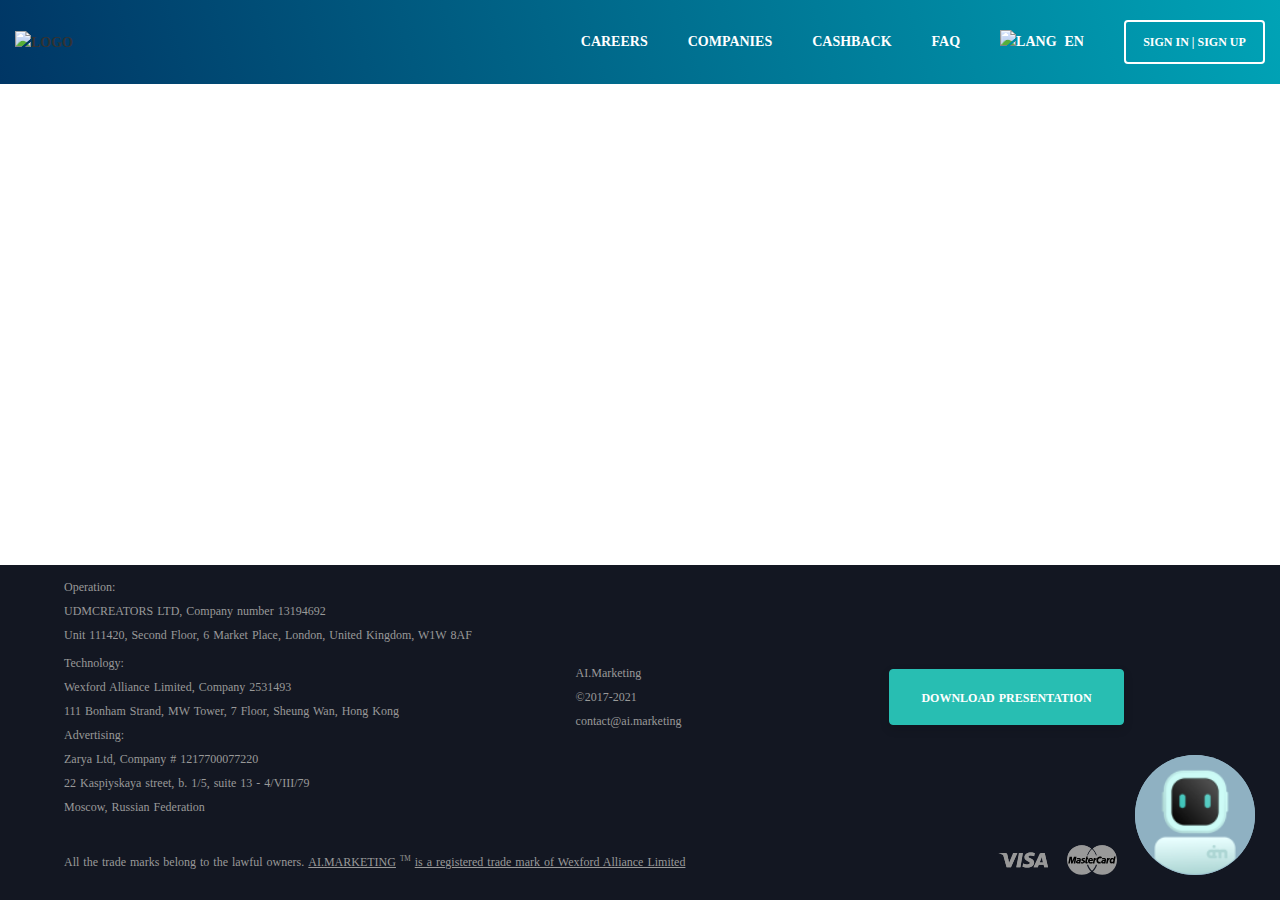
==== index.html @ af186ac5 "Init Project" ====
<!DOCTYPE html>
<!-- saved from url=(0567)https://ai.marketing/?__cf_chl_jschl_tk__=[base64] -->
<html lang="en-US"><head><meta http-equiv="Content-Type" content="text/html; charset=UTF-8">
  <meta name="google" value="notranslate">
  <title>AI.marketing | MarketBot, Cashback and Artificial Intelligence in Marketing</title><meta data-n-head="ssr" name="apple-mobile-web-app-capable" content="yes"><meta data-n-head="ssr" data-hid="description" name="description" content=""><meta data-n-head="ssr" data-hid="i18n-og-alt-zh-CN" property="og:locale:alternate" content="zh_CN"><meta data-n-head="ssr" data-hid="i18n-og-alt-de-DE" property="og:locale:alternate" content="de_DE"><meta data-n-head="ssr" data-hid="i18n-og-alt-ar-AR" property="og:locale:alternate" content="ar_AR"><meta data-n-head="ssr" data-hid="i18n-og-alt-fr-FR" property="og:locale:alternate" content="fr_FR"><meta data-n-head="ssr" data-hid="i18n-og-alt-it-IT" property="og:locale:alternate" content="it_IT"><meta data-n-head="ssr" data-hid="i18n-og-alt-ja-JA" property="og:locale:alternate" content="ja_JA"><meta data-n-head="ssr" data-hid="i18n-og-alt-es-ES" property="og:locale:alternate" content="es_ES"><meta data-n-head="ssr" data-hid="i18n-og-alt-nl-NL" property="og:locale:alternate" content="nl_NL"><meta data-n-head="ssr" data-hid="i18n-og-alt-tr-TR" property="og:locale:alternate" content="tr_TR"><meta data-n-head="ssr" data-hid="i18n-og-alt-hu-HU" property="og:locale:alternate" content="hu_HU"><meta data-n-head="ssr" data-hid="i18n-og-alt-pl-PL" property="og:locale:alternate" content="pl_PL"><meta data-n-head="ssr" data-hid="i18n-og-alt-lt-LT" property="og:locale:alternate" content="lt_LT"><meta data-n-head="ssr" data-hid="i18n-og-alt-ru-RU" property="og:locale:alternate" content="ru_RU"><meta data-n-head="ssr" data-hid="i18n-og-alt-pt-PT" property="og:locale:alternate" content="pt_PT"><meta data-n-head="ssr" data-hid="i18n-og-alt-pt-BT" property="og:locale:alternate" content="pt_BT"><link data-n-head="ssr" rel="icon" type="image/x-icon" href="https://ai.marketing/favicon-32x32.png"><script type="text/javascript" async="" src="./AiMarketing_files/analytics.js"></script><script async="" src="./AiMarketing_files/tag.js"></script><script type="text/javascript" async="" id="topmailru-code" src="./AiMarketing_files/code.js"></script><script type="text/javascript" async="" src="./AiMarketing_files/atrk.js"></script><script data-n-head="ssr" src="./AiMarketing_files/ai-chat.js" async=""></script><link rel="preload" href="./AiMarketing_files/4c95ab1.js" as="script"><link rel="preload" href="./AiMarketing_files/9377601.js" as="script"><link rel="preload" href="./AiMarketing_files/51e82f9.js" as="script"><link rel="preload" href="./AiMarketing_files/e850c49.js" as="script"><link rel="preload" href="./AiMarketing_files/b681c9e.js" as="script"><link rel="preload" href="./AiMarketing_files/b00e52b.js" as="script"><style data-vue-ssr-id="aee26af6:0 3191d5ad:0 84455a9e:0 fca8a39e:0">@font-face{font-family:swiper-icons;src:url("data:application/font-woff;charset=utf-8;base64, [base64]//wADZ2x5ZgAAAywAAADMAAAD2MHtryVoZWFkAAABbAAAADAAAAA2E2+eoWhoZWEAAAGcAAAAHwAAACQC9gDzaG10eAAAAigAAAAZAAAArgJkABFsb2NhAAAC0AAAAFoAAABaFQAUGG1heHAAAAG8AAAAHwAAACAAcABAbmFtZQAAA/gAAAE5AAACXvFdBwlwb3N0AAAFNAAAAGIAAACE5s74hXjaY2BkYGAAYpf5Hu/j+W2+MnAzMYDAzaX6QjD6/4//Bxj5GA8AuRwMYGkAPywL13jaY2BkYGA88P8Agx4j+/8fQDYfA1AEBWgDAIB2BOoAeNpjYGRgYNBh4GdgYgABEMnIABJzYNADCQAACWgAsQB42mNgYfzCOIGBlYGB0YcxjYGBwR1Kf2WQZGhhYGBiYGVmgAFGBiQQkOaawtDAoMBQxXjg/wEGPcYDDA4wNUA2CCgwsAAAO4EL6gAAeNpj2M0gyAACqxgGNWBkZ2D4/wMA+xkDdgAAAHjaY2BgYGaAYBkGRgYQiAHyGMF8FgYHIM3DwMHABGQrMOgyWDLEM1T9/w8UBfEMgLzE////P/5//f/V/xv+r4eaAAeMbAxwIUYmIMHEgKYAYjUcsDAwsLKxc3BycfPw8jEQA/[base64]/uznmfPFBNODM2K7MTQ45YEAZqGP81AmGGcF3iPqOop0r1SPTaTbVkfUe4HXj97wYE+yNwWYxwWu4v1ugWHgo3S1XdZEVqWM7ET0cfnLGxWfkgR42o2PvWrDMBSFj/IHLaF0zKjRgdiVMwScNRAoWUoH78Y2icB/yIY09An6AH2Bdu/UB+yxopYshQiEvnvu0dURgDt8QeC8PDw7Fpji3fEA4z/PEJ6YOB5hKh4dj3EvXhxPqH/SKUY3rJ7srZ4FZnh1PMAtPhwP6fl2PMJMPDgeQ4rY8YT6Gzao0eAEA409DuggmTnFnOcSCiEiLMgxCiTI6Cq5DZUd3Qmp10vO0LaLTd2cjN4fOumlc7lUYbSQcZFkutRG7g6JKZKy0RmdLY680CDnEJ+UMkpFFe1RN7nxdVpXrC4aTtnaurOnYercZg2YVmLN/d/gczfEimrE/fs/bOuq29Zmn8tloORaXgZgGa78yO9/cnXm2BpaGvq25Dv9S4E9+5SIc9PqupJKhYFSSl47+Qcr1mYNAAAAeNptw0cKwkAAAMDZJA8Q7OUJvkLsPfZ6zFVERPy8qHh2YER+3i/BP83vIBLLySsoKimrqKqpa2hp6+jq6RsYGhmbmJqZSy0sraxtbO3sHRydnEMU4uR6yx7JJXveP7WrDycAAAAAAAH//wACeNpjYGRgYOABYhkgZgJCZgZNBkYGLQZtIJsFLMYAAAw3ALgAeNolizEKgDAQBCchRbC2sFER0YD6qVQiBCv/H9ezGI6Z5XBAw8CBK/m5iQQVauVbXLnOrMZv2oLdKFa8Pjuru2hJzGabmOSLzNMzvutpB3N42mNgZGBg4GKQYzBhYMxJLMlj4GBgAYow/P/PAJJhLM6sSoWKfWCAAwDAjgbRAAB42mNgYGBkAIIbCZo5IPrmUn0hGA0AO8EFTQAA") format("woff");font-weight:400;font-style:normal}:root{--swiper-theme-color:#007aff}.swiper-container{margin-left:auto;margin-right:auto;position:relative;overflow:hidden;list-style:none;padding:0;z-index:1}.swiper-container-vertical>.swiper-wrapper{flex-direction:column}.swiper-wrapper{position:relative;width:100%;height:100%;z-index:1;display:flex;transition-property:transform;box-sizing:content-box}.swiper-container-android .swiper-slide,.swiper-wrapper{transform:translateZ(0)}.swiper-container-multirow>.swiper-wrapper{flex-wrap:wrap}.swiper-container-multirow-column>.swiper-wrapper{flex-wrap:wrap;flex-direction:column}.swiper-container-free-mode>.swiper-wrapper{transition-timing-function:ease-out;margin:0 auto}.swiper-slide{flex-shrink:0;width:100%;height:100%;position:relative;transition-property:transform}.swiper-slide-invisible-blank{visibility:hidden}.swiper-container-autoheight,.swiper-container-autoheight .swiper-slide{height:auto}.swiper-container-autoheight .swiper-wrapper{align-items:flex-start;transition-property:transform,height}.swiper-container-3d{perspective:1200px}.swiper-container-3d .swiper-cube-shadow,.swiper-container-3d .swiper-slide,.swiper-container-3d .swiper-slide-shadow-bottom,.swiper-container-3d .swiper-slide-shadow-left,.swiper-container-3d .swiper-slide-shadow-right,.swiper-container-3d .swiper-slide-shadow-top,.swiper-container-3d .swiper-wrapper{transform-style:preserve-3d}.swiper-container-3d .swiper-slide-shadow-bottom,.swiper-container-3d .swiper-slide-shadow-left,.swiper-container-3d .swiper-slide-shadow-right,.swiper-container-3d .swiper-slide-shadow-top{position:absolute;left:0;top:0;width:100%;height:100%;pointer-events:none;z-index:10}.swiper-container-3d .swiper-slide-shadow-left{background-image:linear-gradient(270deg,rgba(0,0,0,.5),transparent)}.swiper-container-3d .swiper-slide-shadow-right{background-image:linear-gradient(90deg,rgba(0,0,0,.5),transparent)}.swiper-container-3d .swiper-slide-shadow-top{background-image:linear-gradient(0deg,rgba(0,0,0,.5),transparent)}.swiper-container-3d .swiper-slide-shadow-bottom{background-image:linear-gradient(180deg,rgba(0,0,0,.5),transparent)}.swiper-container-css-mode>.swiper-wrapper{overflow:auto;scrollbar-width:none;-ms-overflow-style:none}.swiper-container-css-mode>.swiper-wrapper::-webkit-scrollbar{display:none}.swiper-container-css-mode>.swiper-wrapper>.swiper-slide{scroll-snap-align:start start}.swiper-container-horizontal.swiper-container-css-mode>.swiper-wrapper{scroll-snap-type:x mandatory}.swiper-container-vertical.swiper-container-css-mode>.swiper-wrapper{scroll-snap-type:y mandatory}.nuxt-progress{position:fixed;top:0;left:0;right:0;height:5px;width:0;opacity:1;transition:width .1s,opacity .4s;background-color:#28beb2;z-index:999999}.nuxt-progress.nuxt-progress-notransition{transition:none}.nuxt-progress-failed{background-color:red}html{font-size:16px}@media only screen and (max-width:1200px){html{font-size:16px}}@media only screen and (max-width:767px){html{font-size:14px}}body{background-color:#fff;color:#333;display:flex;flex-direction:column;justify-content:center;font-family:IBM-Plex-Regular,serif;word-spacing:1px;-ms-text-size-adjust:100%;-webkit-text-size-adjust:100%;-moz-osx-font-smoothing:grayscale;-webkit-font-smoothing:antialiased;box-sizing:border-box;min-height:100vh;font-size:20px}@media only screen and (max-width:1200px){body{font-size:16px}}@media only screen and (max-width:767px){body{font-size:14px}}img{max-width:100%;height:auto}.container{width:1490px;margin:0 auto;padding:0 15px}@media only screen and (max-width:1520px){.container{width:1170px}}@media only screen and (max-width:1200px){.container{width:100%}}@media only screen and (max-width:550px){.container{box-sizing:border-box;padding:0 15px}}a{text-decoration:none;color:inherit;cursor:pointer}a,button{font-family:IBM-Plex-SemiBold}@media only screen and (min-width:768px){a,button{transition:.35s}a:after,a:before,button:after,button:before{transition:.35s}}a:focus,button:focus{outline:0;border:none}a,button,div,h1,h2,h3,li,p,ul{margin:0;padding:0}p{line-height:1.6}h1,h2,h3{font-weight:400}.title,b,h1,h2,h3,strong{font-family:IBM-Plex-SemiBold}.title{font-size:2.4rem;text-transform:none;line-height:72px;font-weight:600}@media only screen and (max-width:1440px){.title{font-size:40px}}@media only screen and (max-width:767px){.title{font-size:24px;line-height:36px}}.title--sub{font-family:IBM-Plex-SemiBold;font-style:normal;font-weight:600;font-size:2rem;line-height:40px;margin:0 0 1.2rem}@media only screen and (max-width:767px){.title--sub{font-size:20px;line-height:25px}}ol,ul{list-style-type:none;padding:0}input,select,textarea{border:none;outline:0;width:100%}input:active,input:focus,input:visited,select:active,select:focus,select:visited,textarea:active,textarea:focus,textarea:visited{border:none;outline:0}select{appearance:none;-webkit-appearance:none;-moz-appearance:none}.textarea,textarea{width:100%;max-height:7.5rem;min-height:4rem;background:#fff;border:1px solid #8fb1c2;box-sizing:border-box;box-shadow:inset 0 1px 3px #8fb1c2;border-radius:4px;resize:vertical;padding:.8rem}.textarea:active,.textarea:focus,textarea:active,textarea:focus{box-shadow:inset 0 1px 3px #8fb1c2;border:1px solid #8fb1c2}.textarea::-webkit-input-placeholder,textarea::-webkit-input-placeholder{color:rgba(51,51,51,.5)}.textarea::-moz-placeholder,textarea::-moz-placeholder{color:rgba(51,51,51,.5)}.textarea:-ms-input-placeholder,textarea:-ms-input-placeholder{color:rgba(51,51,51,.5)}.textarea:-moz-placeholder,textarea:-moz-placeholder{color:rgba(51,51,51,.5)}.green{color:#28beb2}.white{color:#fff}.text-center{text-align:center}.d-flex{display:flex;justify-content:flex-start;align-items:center;flex-direction:row;flex-wrap:nowrap}.blur{-moz-filter:blur(40px);filter:blur(40px);background-color:rgba(0,0,0,.5);overflow:hidden;height:100vh}@media only screen and (max-width:990px){.blur{-moz-filter:blur(0);filter:blur(0)}}@media only screen and (max-width:1200px){.dn-table{display:none!important}}@media only screen and (max-width:767px){.dn-mob{display:none!important}}@media only screen and (min-width:768px){.dn-desc{display:none!important}}.bac--gradient{background:linear-gradient(74.86deg,#003665,#00a3b6);margin-top:-5rem;padding-top:8rem;padding-bottom:11rem}@media only screen and (min-width:768px) and (max-width:899px){.bac--gradient{padding-top:4rem}}.content{margin-top:5rem;flex:1 1;position:relative;z-index:9}.wrapper{min-height:100vh;flex-direction:column;display:flex}@media only screen and (max-width:767px){.wrapper{position:static;top:0;left:0;overflow-y:auto;overflow-x:hidden;height:100%;width:100%}}.custom--page .title{margin-top:4rem;margin-bottom:1.2rem;font-weight:600}@media only screen and (max-width:767px){.custom--page .title{margin-top:1rem;margin-bottom:1rem}}.absolute{position:absolute;left:0;top:0;width:100%;height:100%;z-index:1}@media only screen and (max-height:424px){.absolute{position:inherit}}.heightAbsolute{height:calc(100% + 5rem)}.flex-center{display:flex;justify-content:center;align-items:center;flex-direction:column;flex-wrap:wrap}hr.hr{background:#eee;padding:0;height:1px;width:100%;margin:16px 0}@media only screen and (max-width:360px){hr.hr{margin:10px 0}}.mb10{margin-bottom:10px!important}.mar0{margin:0!important}.ws-nw{white-space:nowrap}.flag{width:60px;height:40px;display:inline-block;background:url([data-uri]);transform:scale(.5) translateX(-50%);margin-right:-12px;flex:none}.f-and,.f-andorra{background-position:0 -41px}.f-ae,.f-are{background-position:0 -82px}.f-af,.f-afg{background-position:0 -123px}.f-ag,.f-atg{background-position:0 -164px}.f-ai,.f-aia{background-position:0 -205px}.f-al,.f-alb{background-position:0 -246px}.f-am,.f-arm{background-position:0 -287px}.f-an,.f-ant{background-position:0 -328px}.f-ago,.f-ao{background-position:0 -369px}.f-aq,.f-ata{background-position:0 -410px}.f-ar,.f-arg{background-position:0 -451px}.f-as,.f-asm{background-position:0 -492px}.f-at,.f-aut{background-position:0 -533px}.f-au,.f-aus{background-position:0 -574px}.f-abw,.f-aw{background-position:0 -615px}.f-ala,.f-ax{background-position:0 -656px}.f-az,.f-aze{background-position:0 -697px}.f-ba,.f-bih{background-position:0 -738px}.f-bb,.f-brb{background-position:0 -779px}.f-bd,.f-bgd{background-position:0 -820px}.f-be,.f-bel{background-position:0 -861px}.f-bf,.f-bfa{background-position:0 -902px}.f-bg,.f-bgr{background-position:0 -943px}.f-bh,.f-bhr{background-position:0 -984px}.f-bdi,.f-bi{background-position:0 -1025px}.f-ben,.f-bj{background-position:0 -1066px}.f-bl,.f-blm{background-position:0 -1107px}.f-bm,.f-bmu{background-position:0 -1148px}.f-bn,.f-brn{background-position:0 -1189px}.f-bo,.f-bol{background-position:0 -1230px}.f-bes,.f-bq{background-position:0 -1271px}.f-br,.f-bra{background-position:0 -1312px}.f-bhs,.f-bs{background-position:0 -1353px}.f-bt,.f-btn{background-position:0 -1394px}.f-bv,.f-bvt{background-position:0 -1435px}.f-bw,.f-bwa{background-position:0 -1476px}.f-blr,.f-by{background-position:0 -1517px}.f-blz,.f-bz{background-position:0 -1558px}.f-ca,.f-can{background-position:0 -1599px}.f-cc,.f-cck{background-position:0 -1640px}.f-cd,.f-cod{background-position:0 -1681px}.f-caf,.f-cf{background-position:0 -1722px}.f-cg,.f-cog{background-position:0 -1763px}.f-ch,.f-che{background-position:0 -1804px}.f-ci,.f-civ{background-position:0 -1845px}.f-ck,.f-cok{background-position:0 -1886px}.f-chl,.f-cl{background-position:0 -1927px}.f-cm,.f-cmr{background-position:0 -1968px}.f-chn,.f-cn{background-position:0 -2009px}.f-co,.f-col{background-position:0 -2050px}.f-cr,.f-cri{background-position:0 -2091px}.f-cu,.f-cub{background-position:0 -2132px}.f-cpv,.f-cv{background-position:0 -2173px}.f-cuw,.f-cw{background-position:0 -2214px}.f-cx,.f-cxr{background-position:0 -2255px}.f-cy,.f-cyp{background-position:0 -2296px}.f-cz,.f-cze{background-position:0 -2337px}.f-de,.f-deu{background-position:0 -2378px}.f-dj,.f-dji{background-position:0 -2419px}.f-dk,.f-dnk{background-position:0 -2460px}.f-dm,.f-dma{background-position:0 -2501px}.f-do,.f-dom{background-position:0 -2542px}.f-dz,.f-dza{background-position:0 -2583px}.f-ec,.f-ecu{background-position:0 -2624px}.f-ee,.f-est{background-position:0 -2665px}.f-eg,.f-egy{background-position:0 -2706px}.f-eh,.f-esh{background-position:0 -2747px}.f-er,.f-eri{background-position:0 -2788px}.f-es-ca{background-position:0 -2829px}.f-es,.f-esp{background-position:0 -2870px}.f-et,.f-eth{background-position:0 -2911px}.f-eu{background-position:0 -2952px}.f-fi,.f-fin{background-position:0 -2993px}.f-fj,.f-fji{background-position:0 -3034px}.f-fk,.f-flk{background-position:0 -3075px}.f-fm,.f-fsm{background-position:0 -3116px}.f-fo,.f-fro{background-position:0 -3157px}.f-fr,.f-fra{background-position:0 -3198px}.f-ga,.f-gab{background-position:0 -3239px}.f-gb-eng{background-position:0 -3280px}.f-gb-nir{background-position:0 -3321px}.f-gb-sct{background-position:0 -3362px}.f-gb-wls{background-position:0 -3403px}.f-gb,.f-gbr{background-position:0 -3444px}.f-gd,.f-grd{background-position:0 -3485px}.f-ge,.f-geo{background-position:0 -3526px}.f-gf,.f-guf{background-position:0 -3567px}.f-gg,.f-ggy{background-position:0 -3608px}.f-gh,.f-gha{background-position:0 -3649px}.f-gi,.f-gib{background-position:0 -3690px}.f-gl,.f-grl{background-position:0 -3731px}.f-gm,.f-gmb{background-position:0 -3772px}.f-gin,.f-gn{background-position:0 -3813px}.f-glp,.f-gp{background-position:0 -3854px}.f-gnq,.f-gq{background-position:0 -3895px}.f-gr,.f-grc{background-position:0 -3936px}.f-gs,.f-sgs{background-position:0 -3977px}.f-gt,.f-gtm{background-position:0 -4018px}.f-gu,.f-gum{background-position:0 -4059px}.f-gnb,.f-gw{background-position:0 -4100px}.f-guy,.f-gy{background-position:0 -4141px}.f-hk,.f-hkg{background-position:0 -4182px}.f-hm,.f-hmd{background-position:0 -4223px}.f-hn,.f-hnd{background-position:0 -4264px}.f-hr,.f-hrv{background-position:0 -4305px}.f-ht,.f-hti{background-position:0 -4346px}.f-hu,.f-hun{background-position:0 -4387px}.f-id,.f-idn{background-position:0 -4428px}.f-ie,.f-irl{background-position:0 -4469px}.f-il,.f-isr{background-position:0 -4510px}.f-im,.f-imn{background-position:0 -4551px}.f-in,.f-ind{background-position:0 -4592px}.f-io,.f-iot{background-position:0 -4633px}.f-iq,.f-irq{background-position:0 -4674px}.f-ir,.f-irn{background-position:0 -4715px}.f-is,.f-isl{background-position:0 -4756px}.f-it,.f-ita{background-position:0 -4797px}.f-je,.f-jey{background-position:0 -4838px}.f-jam,.f-jm{background-position:0 -4879px}.f-jo,.f-jor{background-position:0 -4920px}.f-jp,.f-jpn{background-position:0 -4961px}.f-ke,.f-ken{background-position:0 -5002px}.f-kg,.f-kgz{background-position:0 -5043px}.f-kh,.f-khm{background-position:0 -5084px}.f-ki,.f-kir{background-position:0 -5125px}.f-com,.f-km{background-position:0 -5166px}.f-kn,.f-kna{background-position:0 -5207px}.f-kp,.f-prk{background-position:0 -5248px}.f-kor,.f-kr{background-position:0 -5289px}.f-kw,.f-kwt{background-position:0 -5330px}.f-cym,.f-ky{background-position:0 -5371px}.f-kaz,.f-kz{background-position:0 -5412px}.f-la,.f-lao{background-position:0 -5453px}.f-lb,.f-lbn{background-position:0 -5494px}.f-lc,.f-lca{background-position:0 -5535px}.f-li,.f-lie{background-position:0 -5576px}.f-lk,.f-lka{background-position:0 -5617px}.f-lbr,.f-lr{background-position:0 -5658px}.f-ls,.f-lso{background-position:0 -5699px}.f-lt,.f-ltu{background-position:0 -5740px}.f-lu,.f-lux{background-position:0 -5781px}.f-lv,.f-lva{background-position:0 -5822px}.f-lby,.f-ly{background-position:0 -5863px}.f-ma,.f-mar{background-position:0 -5904px}.f-mc,.f-mco{background-position:0 -5945px}.f-md,.f-mda{background-position:0 -5986px}.f-me,.f-mne{background-position:0 -6027px}.f-maf,.f-mf{background-position:0 -6068px}.f-mdg,.f-mg{background-position:0 -6109px}.f-mh,.f-mhl{background-position:0 -6150px}.f-mk,.f-mkd{background-position:0 -6191px}.f-ml,.f-mli{background-position:0 -6232px}.f-mm,.f-mmr{background-position:0 -6273px}.f-mn,.f-mng{background-position:0 -6314px}.f-mac,.f-mo{background-position:0 -6355px}.f-mnp,.f-mp{background-position:0 -6396px}.f-mq,.f-mtq{background-position:0 -6437px}.f-mr,.f-mrt{background-position:0 -6478px}.f-ms,.f-msr{background-position:0 -6519px}.f-mlt,.f-mt{background-position:0 -6560px}.f-mu,.f-mus{background-position:0 -6601px}.f-mdv,.f-mv{background-position:0 -6642px}.f-mw,.f-mwi{background-position:0 -6683px}.f-mex,.f-mx{background-position:0 -6724px}.f-my,.f-mys{background-position:0 -6765px}.f-moz,.f-mz{background-position:0 -6806px}.f-na,.f-nam{background-position:0 -6847px}.f-nc,.f-ncl{background-position:0 -6888px}.f-ne,.f-ner{background-position:0 -6929px}.f-nf,.f-nfk{background-position:0 -6970px}.f-ng,.f-nga{background-position:0 -7011px}.f-ni,.f-nic{background-position:0 -7052px}.f-nl,.f-nld{background-position:0 -7093px}.f-no,.f-nor{background-position:0 -7134px}.f-np,.f-npl{background-position:0 -7175px}.f-nr,.f-nru{background-position:0 -7216px}.f-niu,.f-nu{background-position:0 -7257px}.f-nz,.f-nzl{background-position:0 -7298px}.f-om,.f-omn{background-position:0 -7339px}.f-pa,.f-pan{background-position:0 -7380px}.f-pe,.f-per{background-position:0 -7421px}.f-pf,.f-pyf{background-position:0 -7462px}.f-pg,.f-png{background-position:0 -7503px}.f-ph,.f-phl{background-position:0 -7544px}.f-pak,.f-pk{background-position:0 -7585px}.f-pl,.f-pol{background-position:0 -7626px}.f-pm,.f-spm{background-position:0 -7667px}.f-pcn,.f-pn{background-position:0 -7708px}.f-pr,.f-pri{background-position:0 -7749px}.f-ps,.f-pse{background-position:0 -7790px}.f-prt,.f-pt{background-position:0 -7831px}.f-plw,.f-pw{background-position:0 -7872px}.f-pry,.f-py{background-position:0 -7913px}.f-qa,.f-qat{background-position:0 -7954px}.f-re,.f-reu{background-position:0 -7995px}.f-ro,.f-rou{background-position:0 -8036px}.f-rs,.f-srb{background-position:0 -8077px}.f-ru,.f-rus{background-position:0 -8118px}.f-rw,.f-rwa{background-position:0 -8159px}.f-sa,.f-sau{background-position:0 -8200px}.f-sb,.f-slb{background-position:0 -8241px}.f-sc,.f-syc{background-position:0 -8282px}.f-sd,.f-sdn{background-position:0 -8323px}.f-se,.f-swe{background-position:0 -8364px}.f-sg,.f-sgp{background-position:0 -8405px}.f-sh,.f-shn{background-position:0 -8446px}.f-si,.f-svn{background-position:0 -8487px}.f-sj,.f-sjm{background-position:0 -8528px}.f-sk,.f-svk{background-position:0 -8569px}.f-sl,.f-sle{background-position:0 -8610px}.f-sm,.f-smr{background-position:0 -8651px}.f-sen,.f-sn{background-position:0 -8692px}.f-so,.f-som{background-position:0 -8733px}.f-sr,.f-sur{background-position:0 -8774px}.f-ss,.f-ssd{background-position:0 -8815px}.f-st,.f-stp{background-position:0 -8856px}.f-slv,.f-sv{background-position:0 -8897px}.f-sx,.f-sxm{background-position:0 -8938px}.f-sy,.f-syr{background-position:0 -8979px}.f-swz,.f-sz{background-position:0 -9020px}.f-tc,.f-tca{background-position:0 -9061px}.f-tcd,.f-td{background-position:0 -9102px}.f-atf,.f-tf{background-position:0 -9143px}.f-tg,.f-tgo{background-position:0 -9184px}.f-th,.f-tha{background-position:0 -9225px}.f-tj,.f-tjk{background-position:0 -9266px}.f-tk,.f-tkl{background-position:0 -9307px}.f-tl,.f-tls{background-position:0 -9348px}.f-tkm,.f-tm{background-position:0 -9389px}.f-tn,.f-tun{background-position:0 -9430px}.f-to,.f-ton{background-position:0 -9471px}.f-tr,.f-tur{background-position:0 -9512px}.f-tt,.f-tto{background-position:0 -9553px}.f-tuv,.f-tv{background-position:0 -9594px}.f-tw,.f-twn{background-position:0 -9635px}.f-tz,.f-tza{background-position:0 -9676px}.f-ua,.f-ukr{background-position:0 -9717px}.f-ug,.f-uga{background-position:0 -9758px}.f-um,.f-umi{background-position:0 -9799px}.f-un{background-position:0 -9840px}.f-us,.f-usa{background-position:0 -9881px}.f-ury,.f-uy{background-position:0 -9922px}.f-uz,.f-uzb{background-position:0 -9963px}.f-va,.f-vat{background-position:0 -10004px}.f-vc,.f-vct{background-position:0 -10045px}.f-ve,.f-ven{background-position:0 -10086px}.f-vg,.f-vgb{background-position:0 -10127px}.f-vi,.f-vir{background-position:0 -10168px}.f-vn,.f-vnm{background-position:0 -10209px}.f-vu,.f-vut{background-position:0 -10250px}.f-wf,.f-wlf{background-position:0 -10291px}.f-ws,.f-wsm{background-position:0 -10332px}.f-xk{background-position:0 -10373px}.f-ye,.f-yem{background-position:0 -10414px}.f-myt,.f-yt{background-position:0 -10455px}.f-za,.f-zaf{background-position:0 -10496px}.f-zm,.f-zmb{background-position:0 -10537px}.f-zw,.f-zwe{background-position:0 -10578px}@font-face{font-family:IBM-Plex-Medium;src:url(/_nuxt/fonts/IBMPlexSans-Medium.a03de93.eot);src:local("☺"),url(/_nuxt/fonts/IBMPlexSans-Medium.220843e.woff) format("woff"),url(/_nuxt/fonts/IBMPlexSans-Medium.06533ef.ttf) format("truetype"),url(/_nuxt/fonts/IBMPlexSans-Medium.7498238.otf) format("otf");font-weight:400;font-display:swap;font-style:normal}@font-face{font-family:IBM-Plex-Regular;src:url(/_nuxt/fonts/IBMPlexSans-Regular.02a12d6.eot);src:local("☺"),url(/_nuxt/fonts/IBMPlexSans-Regular.2afba28.woff) format("woff"),url(/_nuxt/fonts/IBMPlexSans-Regular.f11fa2d.ttf) format("truetype"),url(/_nuxt/fonts/IBMPlexSans-Regular.177a43a.otf) format("otf");font-weight:400;font-display:swap;font-style:normal}@font-face{font-family:IBM-Plex-SemiBold;src:url(/_nuxt/fonts/IBMPlexSans-SemiBold.7976e32.eot);src:local("☺"),url(/_nuxt/fonts/IBMPlexSans-SemiBold.dac78b0.woff) format("woff"),url(/_nuxt/fonts/IBMPlexSans-SemiBold.188bac8.ttf) format("truetype"),url(/_nuxt/fonts/IBMPlexSans-SemiBold.1f4b8be.otf) format("otf");font-weight:400;font-display:swap;font-style:normal}.btn{display:inline-flex;align-items:center;justify-content:center;padding:.675rem 1.95rem .5rem;background:0 0;border-radius:4px;text-decoration:none;border:none;outline:0;text-align:center;margin:0;color:#fff;cursor:pointer;white-space:nowrap;font-size:16px;line-height:24px;font-weight:600;font-family:IBM-Plex-SemiBold;box-shadow:0 4px 10px rgba(0,0,0,.15)}@media only screen and (min-width:768px){.btn:hover{background:0 0;transition:all .35s}}@media only screen and (max-width:767px){.btn{font-size:14px;white-space:normal}}.btn--green{border:1px solid #28beb2;background:#28beb2;text-decoration:none;min-height:56px;text-transform:uppercase}.btn--green:focus,.btn--green:hover,.btn--green:visited{background-color:#26968a;border:1px solid #26968a}.btn--log{border:2px solid #fff;box-shadow:none;padding:.5rem 1.074rem;width:auto;text-transform:uppercase;max-width:240px;font-size:14px}.btn--log:focus,.btn--log:hover,.btn--log:visited{color:#28beb2;border:2px solid #28beb2}@media only screen and (max-width:1280px){.btn--log{max-width:148px;font-size:12px}}@media only screen and (max-width:990px){.btn--log{margin-top:2rem;margin-left:14px;border-color:#28beb2;color:#28beb2}}@media only screen and (max-width:768px){.btn--log{max-width:240px}}.settingsButton{cursor:pointer;background:0 0;border:none;position:absolute;right:10px;left:auto;top:10px;width:40px;height:40px;border-radius:6px;transition:background-color .1s}.settingsButton i{font-size:22px;color:#8fb1c2;font-weight:600}.settingsButton.nuxt-link-active{background-color:#ecf0f1}@media only screen and (min-width:768px){.settingsButton:hover{background-color:#ecf0f1}.settingsButton .menu--name{display:none}}@media only screen and (max-width:767px){.settingsButton{position:relative;left:0;bottom:0;text-align:left;top:auto;width:100%;padding:5px 32px;display:flex;justify-content:flex-start;align-items:center;flex-direction:row;flex-wrap:nowrap}.settingsButton span{font-size:15px;font-weight:600;color:#293e51}}.btn--green_border{border:1px solid #28beb2;color:#28beb2;box-shadow:none}@media only screen and (min-width:768px){.btn--green_border:focus,.btn--green_border:hover,.btn--green_border:visited{color:#1a6f63;border:1px solid #1a6f63}}.btn--grey{background:#e6f0f5;color:#8fb1c2;box-shadow:none}@media only screen and (min-width:768px){.btn--grey:focus,.btn--grey:hover,.btn--grey:visited{background:#e6e9ea}}.btn-height-big{height:56px;padding-top:12px}@media only screen and (max-width:767px){.btn-height-big{min-height:40px;height:auto}}.btn--copy{height:auto;color:#28beb2;background:#e6f0f5;display:flex;justify-content:center;align-items:center;flex-direction:row;flex-wrap:nowrap;display:inline-flex;min-width:auto;box-shadow:none;font-weight:400;padding:.4rem .9rem}@media only screen and (max-width:767px){.btn--copy{display:inline-flex;margin-top:8px}}.btn--copy i{font-size:22px;display:inline-block;margin-right:12px;margin-bottom:2px}@media only screen and (min-width:768px){.btn--copy:hover{background:#dbe5ea}}.btns--group{display:flex;justify-content:flex-start;align-items:center;flex-direction:row;flex-wrap:wrap;margin:0 -8px}.btns--group .btn{margin:8px}.m-btn-landing{border-radius:100px;min-height:48px}@media only screen and (max-width:767px){.m-btn-landing{font-size:16px}}.m-btn-landing img{margin-right:10px}button.swal2-styled{margin-left:auto;margin-right:auto}.btn--link{color:#28beb2;font-size:16px;line-height:24px;padding:5px;text-decoration:underline;text-transform:none!important;box-shadow:none}.btn--link:hover{text-decoration:none}.btn--filter{text-transform:none;box-shadow:none;font-size:14px;border-radius:100px;border:1px solid #e6f0f5;padding:7px 14px!important;min-height:auto!important}@media only screen and (max-width:767px){.btn--filter{font-size:12px!important;line-height:18px!important}}.btn--filter img{width:24px;padding:2px;flex:none}@media only screen and (max-width:767px){.btn--filter img{width:20px}}.btn--filter:focus,.btn--filter:hover{border:1px solid #d7d8d9}.btn--filter:focus,.btn--filter:hover{background:#f7f7f7}.btn--right:after{content:url([data-uri]);margin-left:12px}.btn--left:before{content:url([data-uri]);margin-right:12px}.input,.input--block{position:relative}.input--block{min-width:302px;margin:0 8px 10px}@media only screen and (max-width:1060px){.input--block{min-width:280px}}@media only screen and (max-width:550px){.input--block{min-width:220px;margin-bottom:16px;margin-left:0;margin-right:0;width:100%}}.input--block__group{display:flex;justify-content:flex-start;align-items:center;flex-direction:row;flex-wrap:wrap}.input--block__group .input--block{margin-bottom:0}.input--block label span{color:#333;font-size:.8rem;line-height:1.2;display:inline-block;margin-bottom:8px;cursor:pointer}@media only screen and (max-width:767px){.input--block label span{font-size:14px}}.input--block.disabled input{background:#e6f0f5;border-color:#e6f0f5;box-shadow:none}.input--block.disabled input::-webkit-input-placeholder{color:#8fb1c2}.input--block.disabled input::-moz-placeholder{color:#8fb1c2}.input--block.disabled input:-ms-input-placeholder{color:#8fb1c2}.input--block.disabled input:-moz-placeholder{color:#8fb1c2}.input--block.disabled .currency,.input--block.disabled input{font-weight:600;color:#8fb1c2}.input .textarea,.input input,.input select,.input textarea{box-shadow:inset 0 1px 3px #8fb1c2;overflow:hidden;border-radius:4px;border:1px solid #8fb1c2;box-sizing:border-box;padding:16px 56px 16px 16px;font-size:.8rem;width:100%;height:56px;background:#fff}@media only screen and (max-width:767px){.input .textarea,.input input,.input select,.input textarea{height:40px;padding:10px 56px 10px 16px;font-size:16px}}.input .textarea,.input textarea{height:100%}.input textarea{height:100%;resize:none;resize:vertical}.input .textarea::-webkit-input-placeholder,.input input::-webkit-input-placeholder,.input textarea::-webkit-input-placeholder{color:rgba(51,51,51,.5)}.input .textarea::-moz-placeholder,.input input::-moz-placeholder,.input textarea::-moz-placeholder{color:rgba(51,51,51,.5)}.input .textarea:-ms-input-placeholder,.input input:-ms-input-placeholder,.input textarea:-ms-input-placeholder{color:rgba(51,51,51,.5)}.input .textarea:-moz-placeholder,.input input:-moz-placeholder,.input textarea:-moz-placeholder{color:rgba(51,51,51,.5)}.input input[type=number]{-moz-appearance:textfield}.input input[type=number]::-webkit-inner-spin-button,.input input[type=number]::-webkit-outer-spin-button{-webkit-appearance:none;margin:0}.input-file{padding:16px;border:1px dashed #8fb1c2;border-radius:3px;display:flex;justify-content:center;align-items:center;flex-direction:column;flex-wrap:nowrap;cursor:pointer}.input-file .placeholder{font-size:16px;line-height:24px}.input-file input{font-size:0;opacity:0;position:absolute;left:0;top:0;width:100%;height:100%}.input select{font-size:16px}.input .currency{font-size:.8rem;color:#333;margin:0}.input .ar,.input .currency{position:absolute;right:0;top:50%;transform:translate(-16px,-50%)}.input .ar{margin:3px 0 0;border:7px solid transparent;border-top-color:#8fb1c2;pointer-events:none;cursor:pointer}.notif{position:absolute;left:0;bottom:-22px;font-size:.65rem;color:grey}.custom-input{margin-bottom:1.3rem;text-align:left}.custom-input:last-child{margin-bottom:0}.custom-input .label{font-weight:500;font-size:16px;line-height:2.1;letter-spacing:.5px;display:inline-block;margin-bottom:0;text-transform:uppercase;cursor:pointer}@media only screen and (max-width:824px){.custom-input .label{font-size:14px}}.custom-input .label em{font-style:normal;color:red}.custom-input input{padding:8px 16px 8px 0;border-bottom:1px solid #ccc;font-size:16px}.custom-input input::-webkit-input-placeholder{color:#ccc}.custom-input input::-moz-placeholder{color:#ccc}.custom-input input:-ms-input-placeholder{color:#ccc}.custom-input input:-moz-placeholder{color:#ccc}@media only screen and (max-width:824px){.custom-input input{font-size:14px}}@font-face{font-family:"Font Awesome 5 Pro";font-style:normal;font-weight:300;font-display:block;src:url(/_nuxt/fonts/fa-light-300.67557ec.woff2) format("woff2")}@font-face{font-family:"Font Awesome 5 Brands";font-style:normal;font-weight:400;font-display:block;src:url(/_nuxt/fonts/fa-brands-400.99f3121.woff2) format("woff2")}.fal{font-family:"Font Awesome 5 Pro",serif;font-weight:300}.fab{font-family:"Font Awesome 5 Brands",serif}.fa,.fab,.fal,.far,.fas{-moz-osx-font-smoothing:grayscale;-webkit-font-smoothing:antialiased;display:inline-block;font-style:normal;font-feature-settings:normal;font-variant:normal;text-rendering:auto;line-height:1}.fa-lg{font-size:1.33333em;line-height:.75em;vertical-align:-.0667em}.fa-xs{font-size:.75em}.fa-sm{font-size:.875em}.fa-1x{font-size:1em}.fa-2x{font-size:2em}.fa-3x{font-size:3em}.fa-4x{font-size:4em}.fa-5x{font-size:5em}.fa-6x{font-size:6em}.fa-7x{font-size:7em}.fa-8x{font-size:8em}.fa-9x{font-size:9em}.fa-10x{font-size:10em}.fa-fw{text-align:center;width:1.25em}.fa-ul{list-style-type:none;margin-left:2.5em;padding-left:0}.fa-ul>li{position:relative}.fa-li{left:-2em;position:absolute;text-align:center;width:2em;line-height:inherit}.fa-border{border:.08em solid #eee;border-radius:.1em;padding:.2em .25em .15em}.fa-pull-left{float:left}.fa-pull-right{float:right}.fa.fa-pull-left,.fab.fa-pull-left,.fal.fa-pull-left,.far.fa-pull-left,.fas.fa-pull-left{margin-right:.3em}.fa.fa-pull-right,.fab.fa-pull-right,.fal.fa-pull-right,.far.fa-pull-right,.fas.fa-pull-right{margin-left:.3em}.fa-spin{-webkit-animation:fa-spin 2s linear infinite;animation:fa-spin 2s linear infinite}.fa-pulse{-webkit-animation:fa-spin 1s steps(8) infinite;animation:fa-spin 1s steps(8) infinite}@-webkit-keyframes fa-spin{0%{transform:rotate(0)}to{transform:rotate(1turn)}}@keyframes fa-spin{0%{transform:rotate(0)}to{transform:rotate(1turn)}}.fa-rotate-90{transform:rotate(90deg)}.fa-rotate-180{transform:rotate(180deg)}.fa-rotate-270{transform:rotate(270deg)}.fa-flip-horizontal{transform:scaleX(-1)}.fa-flip-vertical{transform:scaleY(-1)}.fa-flip-both,.fa-flip-horizontal.fa-flip-vertical{transform:scale(-1)}:root .fa-flip-both,:root .fa-flip-horizontal,:root .fa-flip-vertical,:root .fa-rotate-180,:root .fa-rotate-270,:root .fa-rotate-90{filter:none}.fa-stack{display:inline-block;height:2em;line-height:2em;position:relative;vertical-align:middle;width:2.5em}.fa-stack-1x,.fa-stack-2x{left:0;position:absolute;text-align:center;width:100%}.fa-stack-1x{line-height:inherit}.fa-stack-2x{font-size:2em}.fa-inverse{color:#fff}.fa-500px:before{content:"\f26e"}.fa-abacus:before{content:"\f640"}.fa-accessible-icon:before{content:"\f368"}.fa-accusoft:before{content:"\f369"}.fa-acorn:before{content:"\f6ae"}.fa-acquisitions-incorporated:before{content:"\f6af"}.fa-ad:before{content:"\f641"}.fa-address-book:before{content:"\f2b9"}.fa-address-card:before{content:"\f2bb"}.fa-adjust:before{content:"\f042"}.fa-adn:before{content:"\f170"}.fa-adobe:before{content:"\f778"}.fa-adversal:before{content:"\f36a"}.fa-affiliatetheme:before{content:"\f36b"}.fa-air-freshener:before{content:"\f5d0"}.fa-alarm-clock:before{content:"\f34e"}.fa-algolia:before{content:"\f36c"}.fa-alicorn:before{content:"\f6b0"}.fa-align-center:before{content:"\f037"}.fa-align-justify:before{content:"\f039"}.fa-align-left:before{content:"\f036"}.fa-align-right:before{content:"\f038"}.fa-alipay:before{content:"\f642"}.fa-allergies:before{content:"\f461"}.fa-amazon:before{content:"\f270"}.fa-amazon-pay:before{content:"\f42c"}.fa-ambulance:before{content:"\f0f9"}.fa-american-sign-language-interpreting:before{content:"\f2a3"}.fa-amilia:before{content:"\f36d"}.fa-analytics:before{content:"\f643"}.fa-anchor:before{content:"\f13d"}.fa-android:before{content:"\f17b"}.fa-angel:before{content:"\f779"}.fa-angellist:before{content:"\f209"}.fa-angle-double-down:before{content:"\f103"}.fa-angle-double-left:before{content:"\f100"}.fa-angle-double-right:before{content:"\f101"}.fa-angle-double-up:before{content:"\f102"}.fa-angle-down:before{content:"\f107"}.fa-angle-left:before{content:"\f104"}.fa-angle-right:before{content:"\f105"}.fa-angle-up:before{content:"\f106"}.fa-angry:before{content:"\f556"}.fa-angrycreative:before{content:"\f36e"}.fa-angular:before{content:"\f420"}.fa-ankh:before{content:"\f644"}.fa-app-store:before{content:"\f36f"}.fa-app-store-ios:before{content:"\f370"}.fa-apper:before{content:"\f371"}.fa-apple:before{content:"\f179"}.fa-apple-alt:before{content:"\f5d1"}.fa-apple-crate:before{content:"\f6b1"}.fa-apple-pay:before{content:"\f415"}.fa-archive:before{content:"\f187"}.fa-archway:before{content:"\f557"}.fa-arrow-alt-circle-down:before{content:"\f358"}.fa-arrow-alt-circle-left:before{content:"\f359"}.fa-arrow-alt-circle-right:before{content:"\f35a"}.fa-arrow-alt-circle-up:before{content:"\f35b"}.fa-arrow-alt-down:before{content:"\f354"}.fa-arrow-alt-from-bottom:before{content:"\f346"}.fa-arrow-alt-from-left:before{content:"\f347"}.fa-arrow-alt-from-right:before{content:"\f348"}.fa-arrow-alt-from-top:before{content:"\f349"}.fa-arrow-alt-left:before{content:"\f355"}.fa-arrow-alt-right:before{content:"\f356"}.fa-arrow-alt-square-down:before{content:"\f350"}.fa-arrow-alt-square-left:before{content:"\f351"}.fa-arrow-alt-square-right:before{content:"\f352"}.fa-arrow-alt-square-up:before{content:"\f353"}.fa-arrow-alt-to-bottom:before{content:"\f34a"}.fa-arrow-alt-to-left:before{content:"\f34b"}.fa-arrow-alt-to-right:before{content:"\f34c"}.fa-arrow-alt-to-top:before{content:"\f34d"}.fa-arrow-alt-up:before{content:"\f357"}.fa-arrow-circle-down:before{content:"\f0ab"}.fa-arrow-circle-left:before{content:"\f0a8"}.fa-arrow-circle-right:before{content:"\f0a9"}.fa-arrow-circle-up:before{content:"\f0aa"}.fa-arrow-down:before{content:"\f063"}.fa-arrow-from-bottom:before{content:"\f342"}.fa-arrow-from-left:before{content:"\f343"}.fa-arrow-from-right:before{content:"\f344"}.fa-arrow-from-top:before{content:"\f345"}.fa-arrow-left:before{content:"\f060"}.fa-arrow-right:before{content:"\f061"}.fa-arrow-square-down:before{content:"\f339"}.fa-arrow-square-left:before{content:"\f33a"}.fa-arrow-square-right:before{content:"\f33b"}.fa-arrow-square-up:before{content:"\f33c"}.fa-arrow-to-bottom:before{content:"\f33d"}.fa-arrow-to-left:before{content:"\f33e"}.fa-arrow-to-right:before{content:"\f340"}.fa-arrow-to-top:before{content:"\f341"}.fa-arrow-up:before{content:"\f062"}.fa-arrows:before{content:"\f047"}.fa-arrows-alt:before{content:"\f0b2"}.fa-arrows-alt-h:before{content:"\f337"}.fa-arrows-alt-v:before{content:"\f338"}.fa-arrows-h:before{content:"\f07e"}.fa-arrows-v:before{content:"\f07d"}.fa-artstation:before{content:"\f77a"}.fa-assistive-listening-systems:before{content:"\f2a2"}.fa-asterisk:before{content:"\f069"}.fa-asymmetrik:before{content:"\f372"}.fa-at:before{content:"\f1fa"}.fa-atlas:before{content:"\f558"}.fa-atlassian:before{content:"\f77b"}.fa-atom:before{content:"\f5d2"}.fa-atom-alt:before{content:"\f5d3"}.fa-audible:before{content:"\f373"}.fa-audio-description:before{content:"\f29e"}.fa-autoprefixer:before{content:"\f41c"}.fa-avianex:before{content:"\f374"}.fa-aviato:before{content:"\f421"}.fa-award:before{content:"\f559"}.fa-aws:before{content:"\f375"}.fa-axe:before{content:"\f6b2"}.fa-axe-battle:before{content:"\f6b3"}.fa-baby:before{content:"\f77c"}.fa-baby-carriage:before{content:"\f77d"}.fa-backpack:before{content:"\f5d4"}.fa-backspace:before{content:"\f55a"}.fa-backward:before{content:"\f04a"}.fa-bacon:before{content:"\f7e5"}.fa-badge:before{content:"\f335"}.fa-badge-check:before{content:"\f336"}.fa-badge-dollar:before{content:"\f645"}.fa-badge-percent:before{content:"\f646"}.fa-badger-honey:before{content:"\f6b4"}.fa-balance-scale:before{content:"\f24e"}.fa-balance-scale-left:before{content:"\f515"}.fa-balance-scale-right:before{content:"\f516"}.fa-ball-pile:before{content:"\f77e"}.fa-ballot:before{content:"\f732"}.fa-ballot-check:before{content:"\f733"}.fa-ban:before{content:"\f05e"}.fa-band-aid:before{content:"\f462"}.fa-bandcamp:before{content:"\f2d5"}.fa-barcode:before{content:"\f02a"}.fa-barcode-alt:before{content:"\f463"}.fa-barcode-read:before{content:"\f464"}.fa-barcode-scan:before{content:"\f465"}.fa-bars:before{content:"\f0c9"}.fa-baseball:before{content:"\f432"}.fa-baseball-ball:before{content:"\f433"}.fa-basketball-ball:before{content:"\f434"}.fa-basketball-hoop:before{content:"\f435"}.fa-bat:before{content:"\f6b5"}.fa-bath:before{content:"\f2cd"}.fa-battery-bolt:before{content:"\f376"}.fa-battery-empty:before{content:"\f244"}.fa-battery-full:before{content:"\f240"}.fa-battery-half:before{content:"\f242"}.fa-battery-quarter:before{content:"\f243"}.fa-battery-slash:before{content:"\f377"}.fa-battery-three-quarters:before{content:"\f241"}.fa-bed:before{content:"\f236"}.fa-beer:before{content:"\f0fc"}.fa-behance:before{content:"\f1b4"}.fa-behance-square:before{content:"\f1b5"}.fa-bell:before{content:"\f0f3"}.fa-bell-school:before{content:"\f5d5"}.fa-bell-school-slash:before{content:"\f5d6"}.fa-bell-slash:before{content:"\f1f6"}.fa-bells:before{content:"\f77f"}.fa-bezier-curve:before{content:"\f55b"}.fa-bible:before{content:"\f647"}.fa-bicycle:before{content:"\f206"}.fa-bimobject:before{content:"\f378"}.fa-binoculars:before{content:"\f1e5"}.fa-biohazard:before{content:"\f780"}.fa-birthday-cake:before{content:"\f1fd"}.fa-bitbucket:before{content:"\f171"}.fa-bitcoin:before{content:"\f379"}.fa-bity:before{content:"\f37a"}.fa-black-tie:before{content:"\f27e"}.fa-blackberry:before{content:"\f37b"}.fa-blanket:before{content:"\f498"}.fa-blender:before{content:"\f517"}.fa-blender-phone:before{content:"\f6b6"}.fa-blind:before{content:"\f29d"}.fa-blog:before{content:"\f781"}.fa-blogger:before{content:"\f37c"}.fa-blogger-b:before{content:"\f37d"}.fa-bluetooth:before{content:"\f293"}.fa-bluetooth-b:before{content:"\f294"}.fa-bold:before{content:"\f032"}.fa-bolt:before{content:"\f0e7"}.fa-bomb:before{content:"\f1e2"}.fa-bone:before{content:"\f5d7"}.fa-bone-break:before{content:"\f5d8"}.fa-bong:before{content:"\f55c"}.fa-book:before{content:"\f02d"}.fa-book-alt:before{content:"\f5d9"}.fa-book-dead:before{content:"\f6b7"}.fa-book-heart:before{content:"\f499"}.fa-book-medical:before{content:"\f7e6"}.fa-book-open:before{content:"\f518"}.fa-book-reader:before{content:"\f5da"}.fa-book-spells:before{content:"\f6b8"}.fa-book-user:before{content:"\f7e7"}.fa-bookmark:before{content:"\f02e"}.fa-books:before{content:"\f5db"}.fa-books-medical:before{content:"\f7e8"}.fa-boot:before{content:"\f782"}.fa-booth-curtain:before{content:"\f734"}.fa-bow-arrow:before{content:"\f6b9"}.fa-bowling-ball:before{content:"\f436"}.fa-bowling-pins:before{content:"\f437"}.fa-box:before{content:"\f466"}.fa-box-alt:before{content:"\f49a"}.fa-box-ballot:before{content:"\f735"}.fa-box-check:before{content:"\f467"}.fa-box-fragile:before{content:"\f49b"}.fa-box-full:before{content:"\f49c"}.fa-box-heart:before{content:"\f49d"}.fa-box-open:before{content:"\f49e"}.fa-box-up:before{content:"\f49f"}.fa-box-usd:before{content:"\f4a0"}.fa-boxes:before{content:"\f468"}.fa-boxes-alt:before{content:"\f4a1"}.fa-boxing-glove:before{content:"\f438"}.fa-brackets:before{content:"\f7e9"}.fa-brackets-curly:before{content:"\f7ea"}.fa-braille:before{content:"\f2a1"}.fa-brain:before{content:"\f5dc"}.fa-bread-loaf:before{content:"\f7eb"}.fa-bread-slice:before{content:"\f7ec"}.fa-briefcase:before{content:"\f0b1"}.fa-briefcase-medical:before{content:"\f469"}.fa-broadcast-tower:before{content:"\f519"}.fa-broom:before{content:"\f51a"}.fa-browser:before{content:"\f37e"}.fa-brush:before{content:"\f55d"}.fa-btc:before{content:"\f15a"}.fa-bug:before{content:"\f188"}.fa-building:before{content:"\f1ad"}.fa-bullhorn:before{content:"\f0a1"}.fa-bullseye:before{content:"\f140"}.fa-bullseye-arrow:before{content:"\f648"}.fa-bullseye-pointer:before{content:"\f649"}.fa-burn:before{content:"\f46a"}.fa-buromobelexperte:before{content:"\f37f"}.fa-burrito:before{content:"\f7ed"}.fa-bus:before{content:"\f207"}.fa-bus-alt:before{content:"\f55e"}.fa-bus-school:before{content:"\f5dd"}.fa-business-time:before{content:"\f64a"}.fa-buysellads:before{content:"\f20d"}.fa-cabinet-filing:before{content:"\f64b"}.fa-calculator:before{content:"\f1ec"}.fa-calculator-alt:before{content:"\f64c"}.fa-calendar:before{content:"\f133"}.fa-calendar-alt:before{content:"\f073"}.fa-calendar-check:before{content:"\f274"}.fa-calendar-day:before{content:"\f783"}.fa-calendar-edit:before{content:"\f333"}.fa-calendar-exclamation:before{content:"\f334"}.fa-calendar-minus:before{content:"\f272"}.fa-calendar-plus:before{content:"\f271"}.fa-calendar-star:before{content:"\f736"}.fa-calendar-times:before{content:"\f273"}.fa-calendar-week:before{content:"\f784"}.fa-camera:before{content:"\f030"}.fa-camera-alt:before{content:"\f332"}.fa-camera-retro:before{content:"\f083"}.fa-campfire:before{content:"\f6ba"}.fa-campground:before{content:"\f6bb"}.fa-canadian-maple-leaf:before{content:"\f785"}.fa-candle-holder:before{content:"\f6bc"}.fa-candy-cane:before{content:"\f786"}.fa-candy-corn:before{content:"\f6bd"}.fa-cannabis:before{content:"\f55f"}.fa-capsules:before{content:"\f46b"}.fa-car:before{content:"\f1b9"}.fa-car-alt:before{content:"\f5de"}.fa-car-battery:before{content:"\f5df"}.fa-car-bump:before{content:"\f5e0"}.fa-car-crash:before{content:"\f5e1"}.fa-car-garage:before{content:"\f5e2"}.fa-car-mechanic:before{content:"\f5e3"}.fa-car-side:before{content:"\f5e4"}.fa-car-tilt:before{content:"\f5e5"}.fa-car-wash:before{content:"\f5e6"}.fa-caret-circle-down:before{content:"\f32d"}.fa-caret-circle-left:before{content:"\f32e"}.fa-caret-circle-right:before{content:"\f330"}.fa-caret-circle-up:before{content:"\f331"}.fa-caret-down:before{content:"\f0d7"}.fa-caret-left:before{content:"\f0d9"}.fa-caret-right:before{content:"\f0da"}.fa-caret-square-down:before{content:"\f150"}.fa-caret-square-left:before{content:"\f191"}.fa-caret-square-right:before{content:"\f152"}.fa-caret-square-up:before{content:"\f151"}.fa-caret-up:before{content:"\f0d8"}.fa-carrot:before{content:"\f787"}.fa-cart-arrow-down:before{content:"\f218"}.fa-cart-plus:before{content:"\f217"}.fa-cash-register:before{content:"\f788"}.fa-cat:before{content:"\f6be"}.fa-cauldron:before{content:"\f6bf"}.fa-cc-amazon-pay:before{content:"\f42d"}.fa-cc-amex:before{content:"\f1f3"}.fa-cc-apple-pay:before{content:"\f416"}.fa-cc-diners-club:before{content:"\f24c"}.fa-cc-discover:before{content:"\f1f2"}.fa-cc-jcb:before{content:"\f24b"}.fa-cc-mastercard:before{content:"\f1f1"}.fa-cc-paypal:before{content:"\f1f4"}.fa-cc-stripe:before{content:"\f1f5"}.fa-cc-visa:before{content:"\f1f0"}.fa-centercode:before{content:"\f380"}.fa-centos:before{content:"\f789"}.fa-certificate:before{content:"\f0a3"}.fa-chair:before{content:"\f6c0"}.fa-chair-office:before{content:"\f6c1"}.fa-chalkboard:before{content:"\f51b"}.fa-chalkboard-teacher:before{content:"\f51c"}.fa-charging-station:before{content:"\f5e7"}.fa-chart-area:before{content:"\f1fe"}.fa-chart-bar:before{content:"\f080"}.fa-chart-line:before{content:"\f201"}.fa-chart-line-down:before{content:"\f64d"}.fa-chart-network:before{content:"\f78a"}.fa-chart-pie:before{content:"\f200"}.fa-chart-pie-alt:before{content:"\f64e"}.fa-chart-scatter:before{content:"\f7ee"}.fa-check:before{content:"\f00c"}.fa-check-circle:before{content:"\f058"}.fa-check-double:before{content:"\f560"}.fa-check-square:before{content:"\f14a"}.fa-cheese:before{content:"\f7ef"}.fa-cheese-swiss:before{content:"\f7f0"}.fa-cheeseburger:before{content:"\f7f1"}.fa-chess:before{content:"\f439"}.fa-chess-bishop:before{content:"\f43a"}.fa-chess-bishop-alt:before{content:"\f43b"}.fa-chess-board:before{content:"\f43c"}.fa-chess-clock:before{content:"\f43d"}.fa-chess-clock-alt:before{content:"\f43e"}.fa-chess-king:before{content:"\f43f"}.fa-chess-king-alt:before{content:"\f440"}.fa-chess-knight:before{content:"\f441"}.fa-chess-knight-alt:before{content:"\f442"}.fa-chess-pawn:before{content:"\f443"}.fa-chess-pawn-alt:before{content:"\f444"}.fa-chess-queen:before{content:"\f445"}.fa-chess-queen-alt:before{content:"\f446"}.fa-chess-rook:before{content:"\f447"}.fa-chess-rook-alt:before{content:"\f448"}.fa-chevron-circle-down:before{content:"\f13a"}.fa-chevron-circle-left:before{content:"\f137"}.fa-chevron-circle-right:before{content:"\f138"}.fa-chevron-circle-up:before{content:"\f139"}.fa-chevron-double-down:before{content:"\f322"}.fa-chevron-double-left:before{content:"\f323"}.fa-chevron-double-right:before{content:"\f324"}.fa-chevron-double-up:before{content:"\f325"}.fa-chevron-down:before{content:"\f078"}.fa-chevron-left:before{content:"\f053"}.fa-chevron-right:before{content:"\f054"}.fa-chevron-square-down:before{content:"\f329"}.fa-chevron-square-left:before{content:"\f32a"}.fa-chevron-square-right:before{content:"\f32b"}.fa-chevron-square-up:before{content:"\f32c"}.fa-chevron-up:before{content:"\f077"}.fa-child:before{content:"\f1ae"}.fa-chimney:before{content:"\f78b"}.fa-chrome:before{content:"\f268"}.fa-church:before{content:"\f51d"}.fa-circle:before{content:"\f111"}.fa-circle-notch:before{content:"\f1ce"}.fa-city:before{content:"\f64f"}.fa-claw-marks:before{content:"\f6c2"}.fa-clinic-medical:before{content:"\f7f2"}.fa-clipboard:before{content:"\f328"}.fa-clipboard-check:before{content:"\f46c"}.fa-clipboard-list:before{content:"\f46d"}.fa-clipboard-list-check:before{content:"\f737"}.fa-clipboard-prescription:before{content:"\f5e8"}.fa-clipboard-user:before{content:"\f7f3"}.fa-clock:before{content:"\f017"}.fa-clone:before{content:"\f24d"}.fa-closed-captioning:before{content:"\f20a"}.fa-cloud:before{content:"\f0c2"}.fa-cloud-download:before{content:"\f0ed"}.fa-cloud-download-alt:before{content:"\f381"}.fa-cloud-drizzle:before{content:"\f738"}.fa-cloud-hail:before{content:"\f739"}.fa-cloud-hail-mixed:before{content:"\f73a"}.fa-cloud-meatball:before{content:"\f73b"}.fa-cloud-moon:before{content:"\f6c3"}.fa-cloud-moon-rain:before{content:"\f73c"}.fa-cloud-rain:before{content:"\f73d"}.fa-cloud-rainbow:before{content:"\f73e"}.fa-cloud-showers:before{content:"\f73f"}.fa-cloud-showers-heavy:before{content:"\f740"}.fa-cloud-sleet:before{content:"\f741"}.fa-cloud-snow:before{content:"\f742"}.fa-cloud-sun:before{content:"\f6c4"}.fa-cloud-sun-rain:before{content:"\f743"}.fa-cloud-upload:before{content:"\f0ee"}.fa-cloud-upload-alt:before{content:"\f382"}.fa-clouds:before{content:"\f744"}.fa-clouds-moon:before{content:"\f745"}.fa-clouds-sun:before{content:"\f746"}.fa-cloudscale:before{content:"\f383"}.fa-cloudsmith:before{content:"\f384"}.fa-cloudversify:before{content:"\f385"}.fa-club:before{content:"\f327"}.fa-cocktail:before{content:"\f561"}.fa-code:before{content:"\f121"}.fa-code-branch:before{content:"\f126"}.fa-code-commit:before{content:"\f386"}.fa-code-merge:before{content:"\f387"}.fa-codepen:before{content:"\f1cb"}.fa-codiepie:before{content:"\f284"}.fa-coffee:before{content:"\f0f4"}.fa-coffee-togo:before{content:"\f6c5"}.fa-coffin:before{content:"\f6c6"}.fa-cog:before{content:"\f013"}.fa-cogs:before{content:"\f085"}.fa-coins:before{content:"\f51e"}.fa-columns:before{content:"\f0db"}.fa-comment:before{content:"\f075"}.fa-comment-alt:before{content:"\f27a"}.fa-comment-alt-check:before{content:"\f4a2"}.fa-comment-alt-dollar:before{content:"\f650"}.fa-comment-alt-dots:before{content:"\f4a3"}.fa-comment-alt-edit:before{content:"\f4a4"}.fa-comment-alt-exclamation:before{content:"\f4a5"}.fa-comment-alt-lines:before{content:"\f4a6"}.fa-comment-alt-medical:before{content:"\f7f4"}.fa-comment-alt-minus:before{content:"\f4a7"}.fa-comment-alt-plus:before{content:"\f4a8"}.fa-comment-alt-slash:before{content:"\f4a9"}.fa-comment-alt-smile:before{content:"\f4aa"}.fa-comment-alt-times:before{content:"\f4ab"}.fa-comment-check:before{content:"\f4ac"}.fa-comment-dollar:before{content:"\f651"}.fa-comment-dots:before{content:"\f4ad"}.fa-comment-edit:before{content:"\f4ae"}.fa-comment-exclamation:before{content:"\f4af"}.fa-comment-lines:before{content:"\f4b0"}.fa-comment-medical:before{content:"\f7f5"}.fa-comment-minus:before{content:"\f4b1"}.fa-comment-plus:before{content:"\f4b2"}.fa-comment-slash:before{content:"\f4b3"}.fa-comment-smile:before{content:"\f4b4"}.fa-comment-times:before{content:"\f4b5"}.fa-comments:before{content:"\f086"}.fa-comments-alt:before{content:"\f4b6"}.fa-comments-alt-dollar:before{content:"\f652"}.fa-comments-dollar:before{content:"\f653"}.fa-compact-disc:before{content:"\f51f"}.fa-compass:before{content:"\f14e"}.fa-compass-slash:before{content:"\f5e9"}.fa-compress:before{content:"\f066"}.fa-compress-alt:before{content:"\f422"}.fa-compress-arrows-alt:before{content:"\f78c"}.fa-compress-wide:before{content:"\f326"}.fa-concierge-bell:before{content:"\f562"}.fa-confluence:before{content:"\f78d"}.fa-connectdevelop:before{content:"\f20e"}.fa-container-storage:before{content:"\f4b7"}.fa-contao:before{content:"\f26d"}.fa-conveyor-belt:before{content:"\f46e"}.fa-conveyor-belt-alt:before{content:"\f46f"}.fa-cookie:before{content:"\f563"}.fa-cookie-bite:before{content:"\f564"}.fa-copy:before{content:"\f0c5"}.fa-copyright:before{content:"\f1f9"}.fa-corn:before{content:"\f6c7"}.fa-couch:before{content:"\f4b8"}.fa-cow:before{content:"\f6c8"}.fa-cpanel:before{content:"\f388"}.fa-creative-commons:before{content:"\f25e"}.fa-creative-commons-by:before{content:"\f4e7"}.fa-creative-commons-nc:before{content:"\f4e8"}.fa-creative-commons-nc-eu:before{content:"\f4e9"}.fa-creative-commons-nc-jp:before{content:"\f4ea"}.fa-creative-commons-nd:before{content:"\f4eb"}.fa-creative-commons-pd:before{content:"\f4ec"}.fa-creative-commons-pd-alt:before{content:"\f4ed"}.fa-creative-commons-remix:before{content:"\f4ee"}.fa-creative-commons-sa:before{content:"\f4ef"}.fa-creative-commons-sampling:before{content:"\f4f0"}.fa-creative-commons-sampling-plus:before{content:"\f4f1"}.fa-creative-commons-share:before{content:"\f4f2"}.fa-creative-commons-zero:before{content:"\f4f3"}.fa-credit-card:before{content:"\f09d"}.fa-credit-card-blank:before{content:"\f389"}.fa-credit-card-front:before{content:"\f38a"}.fa-cricket:before{content:"\f449"}.fa-critical-role:before{content:"\f6c9"}.fa-croissant:before{content:"\f7f6"}.fa-crop:before{content:"\f125"}.fa-crop-alt:before{content:"\f565"}.fa-cross:before{content:"\f654"}.fa-crosshairs:before{content:"\f05b"}.fa-crow:before{content:"\f520"}.fa-crown:before{content:"\f521"}.fa-crutch:before{content:"\f7f7"}.fa-crutches:before{content:"\f7f8"}.fa-css3:before{content:"\f13c"}.fa-css3-alt:before{content:"\f38b"}.fa-cube:before{content:"\f1b2"}.fa-cubes:before{content:"\f1b3"}.fa-curling:before{content:"\f44a"}.fa-cut:before{content:"\f0c4"}.fa-cuttlefish:before{content:"\f38c"}.fa-d-and-d:before{content:"\f38d"}.fa-d-and-d-beyond:before{content:"\f6ca"}.fa-dagger:before{content:"\f6cb"}.fa-dashcube:before{content:"\f210"}.fa-database:before{content:"\f1c0"}.fa-deaf:before{content:"\f2a4"}.fa-debug:before{content:"\f7f9"}.fa-deer:before{content:"\f78e"}.fa-deer-rudolph:before{content:"\f78f"}.fa-delicious:before{content:"\f1a5"}.fa-democrat:before{content:"\f747"}.fa-deploydog:before{content:"\f38e"}.fa-deskpro:before{content:"\f38f"}.fa-desktop:before{content:"\f108"}.fa-desktop-alt:before{content:"\f390"}.fa-dev:before{content:"\f6cc"}.fa-deviantart:before{content:"\f1bd"}.fa-dewpoint:before{content:"\f748"}.fa-dharmachakra:before{content:"\f655"}.fa-dhl:before{content:"\f790"}.fa-diagnoses:before{content:"\f470"}.fa-diamond:before{content:"\f219"}.fa-diaspora:before{content:"\f791"}.fa-dice:before{content:"\f522"}.fa-dice-d10:before{content:"\f6cd"}.fa-dice-d12:before{content:"\f6ce"}.fa-dice-d20:before{content:"\f6cf"}.fa-dice-d4:before{content:"\f6d0"}.fa-dice-d6:before{content:"\f6d1"}.fa-dice-d8:before{content:"\f6d2"}.fa-dice-five:before{content:"\f523"}.fa-dice-four:before{content:"\f524"}.fa-dice-one:before{content:"\f525"}.fa-dice-six:before{content:"\f526"}.fa-dice-three:before{content:"\f527"}.fa-dice-two:before{content:"\f528"}.fa-digg:before{content:"\f1a6"}.fa-digital-ocean:before{content:"\f391"}.fa-digital-tachograph:before{content:"\f566"}.fa-diploma:before{content:"\f5ea"}.fa-directions:before{content:"\f5eb"}.fa-discord:before{content:"\f392"}.fa-discourse:before{content:"\f393"}.fa-disease:before{content:"\f7fa"}.fa-divide:before{content:"\f529"}.fa-dizzy:before{content:"\f567"}.fa-dna:before{content:"\f471"}.fa-do-not-enter:before{content:"\f5ec"}.fa-dochub:before{content:"\f394"}.fa-docker:before{content:"\f395"}.fa-dog:before{content:"\f6d3"}.fa-dog-leashed:before{content:"\f6d4"}.fa-dollar-sign:before{content:"\f155"}.fa-dolly:before{content:"\f472"}.fa-dolly-empty:before{content:"\f473"}.fa-dolly-flatbed:before{content:"\f474"}.fa-dolly-flatbed-alt:before{content:"\f475"}.fa-dolly-flatbed-empty:before{content:"\f476"}.fa-donate:before{content:"\f4b9"}.fa-door-closed:before{content:"\f52a"}.fa-door-open:before{content:"\f52b"}.fa-dot-circle:before{content:"\f192"}.fa-dove:before{content:"\f4ba"}.fa-download:before{content:"\f019"}.fa-draft2digital:before{content:"\f396"}.fa-drafting-compass:before{content:"\f568"}.fa-dragon:before{content:"\f6d5"}.fa-draw-circle:before{content:"\f5ed"}.fa-draw-polygon:before{content:"\f5ee"}.fa-draw-square:before{content:"\f5ef"}.fa-dreidel:before{content:"\f792"}.fa-dribbble:before{content:"\f17d"}.fa-dribbble-square:before{content:"\f397"}.fa-dropbox:before{content:"\f16b"}.fa-drum:before{content:"\f569"}.fa-drum-steelpan:before{content:"\f56a"}.fa-drumstick:before{content:"\f6d6"}.fa-drumstick-bite:before{content:"\f6d7"}.fa-drupal:before{content:"\f1a9"}.fa-duck:before{content:"\f6d8"}.fa-dumbbell:before{content:"\f44b"}.fa-dumpster:before{content:"\f793"}.fa-dumpster-fire:before{content:"\f794"}.fa-dungeon:before{content:"\f6d9"}.fa-dyalog:before{content:"\f399"}.fa-ear:before{content:"\f5f0"}.fa-ear-muffs:before{content:"\f795"}.fa-earlybirds:before{content:"\f39a"}.fa-ebay:before{content:"\f4f4"}.fa-eclipse:before{content:"\f749"}.fa-eclipse-alt:before{content:"\f74a"}.fa-edge:before{content:"\f282"}.fa-edit:before{content:"\f044"}.fa-egg:before{content:"\f7fb"}.fa-egg-fried:before{content:"\f7fc"}.fa-eject:before{content:"\f052"}.fa-elementor:before{content:"\f430"}.fa-elephant:before{content:"\f6da"}.fa-ellipsis-h:before{content:"\f141"}.fa-ellipsis-h-alt:before{content:"\f39b"}.fa-ellipsis-v:before{content:"\f142"}.fa-ellipsis-v-alt:before{content:"\f39c"}.fa-ello:before{content:"\f5f1"}.fa-ember:before{content:"\f423"}.fa-empire:before{content:"\f1d1"}.fa-empty-set:before{content:"\f656"}.fa-engine-warning:before{content:"\f5f2"}.fa-envelope:before{content:"\f0e0"}.fa-envelope-open:before{content:"\f2b6"}.fa-envelope-open-dollar:before{content:"\f657"}.fa-envelope-open-text:before{content:"\f658"}.fa-envelope-square:before{content:"\f199"}.fa-envira:before{content:"\f299"}.fa-equals:before{content:"\f52c"}.fa-eraser:before{content:"\f12d"}.fa-erlang:before{content:"\f39d"}.fa-ethereum:before{content:"\f42e"}.fa-ethernet:before{content:"\f796"}.fa-etsy:before{content:"\f2d7"}.fa-euro-sign:before{content:"\f153"}.fa-exchange:before{content:"\f0ec"}.fa-exchange-alt:before{content:"\f362"}.fa-exclamation:before{content:"\f12a"}.fa-exclamation-circle:before{content:"\f06a"}.fa-exclamation-square:before{content:"\f321"}.fa-exclamation-triangle:before{content:"\f071"}.fa-expand:before{content:"\f065"}.fa-expand-alt:before{content:"\f424"}.fa-expand-arrows:before{content:"\f31d"}.fa-expand-arrows-alt:before{content:"\f31e"}.fa-expand-wide:before{content:"\f320"}.fa-expeditedssl:before{content:"\f23e"}.fa-external-link:before{content:"\f08e"}.fa-external-link-alt:before{content:"\f35d"}.fa-external-link-square:before{content:"\f14c"}.fa-external-link-square-alt:before{content:"\f360"}.fa-eye:before{content:"\f06e"}.fa-eye-dropper:before{content:"\f1fb"}.fa-eye-evil:before{content:"\f6db"}.fa-eye-slash:before{content:"\f070"}.fa-facebook:before{content:"\f09a"}.fa-facebook-f:before{content:"\f39e"}.fa-facebook-messenger:before{content:"\f39f"}.fa-facebook-square:before{content:"\f082"}.fa-fantasy-flight-games:before{content:"\f6dc"}.fa-fast-backward:before{content:"\f049"}.fa-fast-forward:before{content:"\f050"}.fa-fax:before{content:"\f1ac"}.fa-feather:before{content:"\f52d"}.fa-feather-alt:before{content:"\f56b"}.fa-fedex:before{content:"\f797"}.fa-fedora:before{content:"\f798"}.fa-female:before{content:"\f182"}.fa-field-hockey:before{content:"\f44c"}.fa-fighter-jet:before{content:"\f0fb"}.fa-figma:before{content:"\f799"}.fa-file:before{content:"\f15b"}.fa-file-alt:before{content:"\f15c"}.fa-file-archive:before{content:"\f1c6"}.fa-file-audio:before{content:"\f1c7"}.fa-file-certificate:before{content:"\f5f3"}.fa-file-chart-line:before{content:"\f659"}.fa-file-chart-pie:before{content:"\f65a"}.fa-file-check:before{content:"\f316"}.fa-file-code:before{content:"\f1c9"}.fa-file-contract:before{content:"\f56c"}.fa-file-csv:before{content:"\f6dd"}.fa-file-download:before{content:"\f56d"}.fa-file-edit:before{content:"\f31c"}.fa-file-excel:before{content:"\f1c3"}.fa-file-exclamation:before{content:"\f31a"}.fa-file-export:before{content:"\f56e"}.fa-file-image:before{content:"\f1c5"}.fa-file-import:before{content:"\f56f"}.fa-file-invoice:before{content:"\f570"}.fa-file-invoice-dollar:before{content:"\f571"}.fa-file-medical:before{content:"\f477"}.fa-file-medical-alt:before{content:"\f478"}.fa-file-minus:before{content:"\f318"}.fa-file-pdf:before{content:"\f1c1"}.fa-file-plus:before{content:"\f319"}.fa-file-powerpoint:before{content:"\f1c4"}.fa-file-prescription:before{content:"\f572"}.fa-file-signature:before{content:"\f573"}.fa-file-spreadsheet:before{content:"\f65b"}.fa-file-times:before{content:"\f317"}.fa-file-upload:before{content:"\f574"}.fa-file-user:before{content:"\f65c"}.fa-file-video:before{content:"\f1c8"}.fa-file-word:before{content:"\f1c2"}.fa-files-medical:before{content:"\f7fd"}.fa-fill:before{content:"\f575"}.fa-fill-drip:before{content:"\f576"}.fa-film:before{content:"\f008"}.fa-film-alt:before{content:"\f3a0"}.fa-filter:before{content:"\f0b0"}.fa-fingerprint:before{content:"\f577"}.fa-fire:before{content:"\f06d"}.fa-fire-alt:before{content:"\f7e4"}.fa-fire-extinguisher:before{content:"\f134"}.fa-fire-smoke:before{content:"\f74b"}.fa-firefox:before{content:"\f269"}.fa-fireplace:before{content:"\f79a"}.fa-first-aid:before{content:"\f479"}.fa-first-order:before{content:"\f2b0"}.fa-first-order-alt:before{content:"\f50a"}.fa-firstdraft:before{content:"\f3a1"}.fa-fish:before{content:"\f578"}.fa-fish-cooked:before{content:"\f7fe"}.fa-fist-raised:before{content:"\f6de"}.fa-flag:before{content:"\f024"}.fa-flag-alt:before{content:"\f74c"}.fa-flag-checkered:before{content:"\f11e"}.fa-flag-usa:before{content:"\f74d"}.fa-flame:before{content:"\f6df"}.fa-flask:before{content:"\f0c3"}.fa-flask-poison:before{content:"\f6e0"}.fa-flask-potion:before{content:"\f6e1"}.fa-flickr:before{content:"\f16e"}.fa-flipboard:before{content:"\f44d"}.fa-flower:before{content:"\f7ff"}.fa-flower-daffodil:before{content:"\f800"}.fa-flower-tulip:before{content:"\f801"}.fa-flushed:before{content:"\f579"}.fa-fly:before{content:"\f417"}.fa-fog:before{content:"\f74e"}.fa-folder:before{content:"\f07b"}.fa-folder-minus:before{content:"\f65d"}.fa-folder-open:before{content:"\f07c"}.fa-folder-plus:before{content:"\f65e"}.fa-folder-times:before{content:"\f65f"}.fa-folder-tree:before{content:"\f802"}.fa-folders:before{content:"\f660"}.fa-font:before{content:"\f031"}.fa-font-awesome:before{content:"\f2b4"}.fa-font-awesome-alt:before{content:"\f35c"}.fa-font-awesome-flag:before{content:"\f425"}.fa-font-awesome-logo-full:before{content:"\f4e6"}.fa-fonticons:before{content:"\f280"}.fa-fonticons-fi:before{content:"\f3a2"}.fa-football-ball:before{content:"\f44e"}.fa-football-helmet:before{content:"\f44f"}.fa-forklift:before{content:"\f47a"}.fa-fort-awesome:before{content:"\f286"}.fa-fort-awesome-alt:before{content:"\f3a3"}.fa-forumbee:before{content:"\f211"}.fa-forward:before{content:"\f04e"}.fa-foursquare:before{content:"\f180"}.fa-fragile:before{content:"\f4bb"}.fa-free-code-camp:before{content:"\f2c5"}.fa-freebsd:before{content:"\f3a4"}.fa-french-fries:before{content:"\f803"}.fa-frog:before{content:"\f52e"}.fa-frosty-head:before{content:"\f79b"}.fa-frown:before{content:"\f119"}.fa-frown-open:before{content:"\f57a"}.fa-fulcrum:before{content:"\f50b"}.fa-function:before{content:"\f661"}.fa-funnel-dollar:before{content:"\f662"}.fa-futbol:before{content:"\f1e3"}.fa-galactic-republic:before{content:"\f50c"}.fa-galactic-senate:before{content:"\f50d"}.fa-gamepad:before{content:"\f11b"}.fa-gas-pump:before{content:"\f52f"}.fa-gas-pump-slash:before{content:"\f5f4"}.fa-gavel:before{content:"\f0e3"}.fa-gem:before{content:"\f3a5"}.fa-genderless:before{content:"\f22d"}.fa-get-pocket:before{content:"\f265"}.fa-gg:before{content:"\f260"}.fa-gg-circle:before{content:"\f261"}.fa-ghost:before{content:"\f6e2"}.fa-gift:before{content:"\f06b"}.fa-gift-card:before{content:"\f663"}.fa-gifts:before{content:"\f79c"}.fa-gingerbread-man:before{content:"\f79d"}.fa-git:before{content:"\f1d3"}.fa-git-square:before{content:"\f1d2"}.fa-github:before{content:"\f09b"}.fa-github-alt:before{content:"\f113"}.fa-github-square:before{content:"\f092"}.fa-gitkraken:before{content:"\f3a6"}.fa-gitlab:before{content:"\f296"}.fa-gitter:before{content:"\f426"}.fa-glass:before{content:"\f804"}.fa-glass-champagne:before{content:"\f79e"}.fa-glass-cheers:before{content:"\f79f"}.fa-glass-martini:before{content:"\f000"}.fa-glass-martini-alt:before{content:"\f57b"}.fa-glass-whiskey:before{content:"\f7a0"}.fa-glass-whiskey-rocks:before{content:"\f7a1"}.fa-glasses:before{content:"\f530"}.fa-glasses-alt:before{content:"\f5f5"}.fa-glide:before{content:"\f2a5"}.fa-glide-g:before{content:"\f2a6"}.fa-globe:before{content:"\f0ac"}.fa-globe-africa:before{content:"\f57c"}.fa-globe-americas:before{content:"\f57d"}.fa-globe-asia:before{content:"\f57e"}.fa-globe-europe:before{content:"\f7a2"}.fa-globe-snow:before{content:"\f7a3"}.fa-globe-stand:before{content:"\f5f6"}.fa-gofore:before{content:"\f3a7"}.fa-golf-ball:before{content:"\f450"}.fa-golf-club:before{content:"\f451"}.fa-goodreads:before{content:"\f3a8"}.fa-goodreads-g:before{content:"\f3a9"}.fa-google:before{content:"\f1a0"}.fa-google-drive:before{content:"\f3aa"}.fa-google-play:before{content:"\f3ab"}.fa-google-plus:before{content:"\f2b3"}.fa-google-plus-g:before{content:"\f0d5"}.fa-google-plus-square:before{content:"\f0d4"}.fa-google-wallet:before{content:"\f1ee"}.fa-gopuram:before{content:"\f664"}.fa-graduation-cap:before{content:"\f19d"}.fa-gratipay:before{content:"\f184"}.fa-grav:before{content:"\f2d6"}.fa-greater-than:before{content:"\f531"}.fa-greater-than-equal:before{content:"\f532"}.fa-grimace:before{content:"\f57f"}.fa-grin:before{content:"\f580"}.fa-grin-alt:before{content:"\f581"}.fa-grin-beam:before{content:"\f582"}.fa-grin-beam-sweat:before{content:"\f583"}.fa-grin-hearts:before{content:"\f584"}.fa-grin-squint:before{content:"\f585"}.fa-grin-squint-tears:before{content:"\f586"}.fa-grin-stars:before{content:"\f587"}.fa-grin-tears:before{content:"\f588"}.fa-grin-tongue:before{content:"\f589"}.fa-grin-tongue-squint:before{content:"\f58a"}.fa-grin-tongue-wink:before{content:"\f58b"}.fa-grin-wink:before{content:"\f58c"}.fa-grip-horizontal:before{content:"\f58d"}.fa-grip-lines:before{content:"\f7a4"}.fa-grip-lines-vertical:before{content:"\f7a5"}.fa-grip-vertical:before{content:"\f58e"}.fa-gripfire:before{content:"\f3ac"}.fa-grunt:before{content:"\f3ad"}.fa-guitar:before{content:"\f7a6"}.fa-gulp:before{content:"\f3ae"}.fa-h-square:before{content:"\f0fd"}.fa-h1:before{content:"\f313"}.fa-h2:before{content:"\f314"}.fa-h3:before{content:"\f315"}.fa-hacker-news:before{content:"\f1d4"}.fa-hacker-news-square:before{content:"\f3af"}.fa-hackerrank:before{content:"\f5f7"}.fa-hamburger:before{content:"\f805"}.fa-hammer:before{content:"\f6e3"}.fa-hammer-war:before{content:"\f6e4"}.fa-hamsa:before{content:"\f665"}.fa-hand-heart:before{content:"\f4bc"}.fa-hand-holding:before{content:"\f4bd"}.fa-hand-holding-box:before{content:"\f47b"}.fa-hand-holding-heart:before{content:"\f4be"}.fa-hand-holding-magic:before{content:"\f6e5"}.fa-hand-holding-seedling:before{content:"\f4bf"}.fa-hand-holding-usd:before{content:"\f4c0"}.fa-hand-holding-water:before{content:"\f4c1"}.fa-hand-lizard:before{content:"\f258"}.fa-hand-middle-finger:before{content:"\f806"}.fa-hand-paper:before{content:"\f256"}.fa-hand-peace:before{content:"\f25b"}.fa-hand-point-down:before{content:"\f0a7"}.fa-hand-point-left:before{content:"\f0a5"}.fa-hand-point-right:before{content:"\f0a4"}.fa-hand-point-up:before{content:"\f0a6"}.fa-hand-pointer:before{content:"\f25a"}.fa-hand-receiving:before{content:"\f47c"}.fa-hand-rock:before{content:"\f255"}.fa-hand-scissors:before{content:"\f257"}.fa-hand-spock:before{content:"\f259"}.fa-hands:before{content:"\f4c2"}.fa-hands-heart:before{content:"\f4c3"}.fa-hands-helping:before{content:"\f4c4"}.fa-hands-usd:before{content:"\f4c5"}.fa-handshake:before{content:"\f2b5"}.fa-handshake-alt:before{content:"\f4c6"}.fa-hanukiah:before{content:"\f6e6"}.fa-hard-hat:before{content:"\f807"}.fa-hashtag:before{content:"\f292"}.fa-hat-santa:before{content:"\f7a7"}.fa-hat-winter:before{content:"\f7a8"}.fa-hat-witch:before{content:"\f6e7"}.fa-hat-wizard:before{content:"\f6e8"}.fa-haykal:before{content:"\f666"}.fa-hdd:before{content:"\f0a0"}.fa-head-side:before{content:"\f6e9"}.fa-head-side-brain:before{content:"\f808"}.fa-head-side-medical:before{content:"\f809"}.fa-head-vr:before{content:"\f6ea"}.fa-heading:before{content:"\f1dc"}.fa-headphones:before{content:"\f025"}.fa-headphones-alt:before{content:"\f58f"}.fa-headset:before{content:"\f590"}.fa-heart:before{content:"\f004"}.fa-heart-broken:before{content:"\f7a9"}.fa-heart-circle:before{content:"\f4c7"}.fa-heart-rate:before{content:"\f5f8"}.fa-heart-square:before{content:"\f4c8"}.fa-heartbeat:before{content:"\f21e"}.fa-helicopter:before{content:"\f533"}.fa-helmet-battle:before{content:"\f6eb"}.fa-hexagon:before{content:"\f312"}.fa-highlighter:before{content:"\f591"}.fa-hiking:before{content:"\f6ec"}.fa-hippo:before{content:"\f6ed"}.fa-hips:before{content:"\f452"}.fa-hire-a-helper:before{content:"\f3b0"}.fa-history:before{content:"\f1da"}.fa-hockey-mask:before{content:"\f6ee"}.fa-hockey-puck:before{content:"\f453"}.fa-hockey-sticks:before{content:"\f454"}.fa-holly-berry:before{content:"\f7aa"}.fa-home:before{content:"\f015"}.fa-home-alt:before{content:"\f80a"}.fa-home-heart:before{content:"\f4c9"}.fa-home-lg:before{content:"\f80b"}.fa-home-lg-alt:before{content:"\f80c"}.fa-hood-cloak:before{content:"\f6ef"}.fa-hooli:before{content:"\f427"}.fa-hornbill:before{content:"\f592"}.fa-horse:before{content:"\f6f0"}.fa-horse-head:before{content:"\f7ab"}.fa-hospital:before{content:"\f0f8"}.fa-hospital-alt:before{content:"\f47d"}.fa-hospital-symbol:before{content:"\f47e"}.fa-hospital-user:before{content:"\f80d"}.fa-hospitals:before{content:"\f80e"}.fa-hot-tub:before{content:"\f593"}.fa-hotdog:before{content:"\f80f"}.fa-hotel:before{content:"\f594"}.fa-hotjar:before{content:"\f3b1"}.fa-hourglass:before{content:"\f254"}.fa-hourglass-end:before{content:"\f253"}.fa-hourglass-half:before{content:"\f252"}.fa-hourglass-start:before{content:"\f251"}.fa-house-damage:before{content:"\f6f1"}.fa-house-flood:before{content:"\f74f"}.fa-houzz:before{content:"\f27c"}.fa-hryvnia:before{content:"\f6f2"}.fa-html5:before{content:"\f13b"}.fa-hubspot:before{content:"\f3b2"}.fa-humidity:before{content:"\f750"}.fa-hurricane:before{content:"\f751"}.fa-i-cursor:before{content:"\f246"}.fa-ice-cream:before{content:"\f810"}.fa-ice-skate:before{content:"\f7ac"}.fa-icicles:before{content:"\f7ad"}.fa-id-badge:before{content:"\f2c1"}.fa-id-card:before{content:"\f2c2"}.fa-id-card-alt:before{content:"\f47f"}.fa-igloo:before{content:"\f7ae"}.fa-image:before{content:"\f03e"}.fa-images:before{content:"\f302"}.fa-imdb:before{content:"\f2d8"}.fa-inbox:before{content:"\f01c"}.fa-inbox-in:before{content:"\f310"}.fa-inbox-out:before{content:"\f311"}.fa-indent:before{content:"\f03c"}.fa-industry:before{content:"\f275"}.fa-industry-alt:before{content:"\f3b3"}.fa-infinity:before{content:"\f534"}.fa-info:before{content:"\f129"}.fa-info-circle:before{content:"\f05a"}.fa-info-square:before{content:"\f30f"}.fa-inhaler:before{content:"\f5f9"}.fa-instagram:before{content:"\f16d"}.fa-integral:before{content:"\f667"}.fa-intercom:before{content:"\f7af"}.fa-internet-explorer:before{content:"\f26b"}.fa-intersection:before{content:"\f668"}.fa-inventory:before{content:"\f480"}.fa-invision:before{content:"\f7b0"}.fa-ioxhost:before{content:"\f208"}.fa-island-tropical:before{content:"\f811"}.fa-italic:before{content:"\f033"}.fa-itunes:before{content:"\f3b4"}.fa-itunes-note:before{content:"\f3b5"}.fa-jack-o-lantern:before{content:"\f30e"}.fa-java:before{content:"\f4e4"}.fa-jedi:before{content:"\f669"}.fa-jedi-order:before{content:"\f50e"}.fa-jenkins:before{content:"\f3b6"}.fa-jira:before{content:"\f7b1"}.fa-joget:before{content:"\f3b7"}.fa-joint:before{content:"\f595"}.fa-joomla:before{content:"\f1aa"}.fa-journal-whills:before{content:"\f66a"}.fa-js:before{content:"\f3b8"}.fa-js-square:before{content:"\f3b9"}.fa-jsfiddle:before{content:"\f1cc"}.fa-kaaba:before{content:"\f66b"}.fa-kaggle:before{content:"\f5fa"}.fa-key:before{content:"\f084"}.fa-key-skeleton:before{content:"\f6f3"}.fa-keybase:before{content:"\f4f5"}.fa-keyboard:before{content:"\f11c"}.fa-keycdn:before{content:"\f3ba"}.fa-keynote:before{content:"\f66c"}.fa-khanda:before{content:"\f66d"}.fa-kickstarter:before{content:"\f3bb"}.fa-kickstarter-k:before{content:"\f3bc"}.fa-kidneys:before{content:"\f5fb"}.fa-kiss:before{content:"\f596"}.fa-kiss-beam:before{content:"\f597"}.fa-kiss-wink-heart:before{content:"\f598"}.fa-kite:before{content:"\f6f4"}.fa-kiwi-bird:before{content:"\f535"}.fa-knife-kitchen:before{content:"\f6f5"}.fa-korvue:before{content:"\f42f"}.fa-lambda:before{content:"\f66e"}.fa-lamp:before{content:"\f4ca"}.fa-landmark:before{content:"\f66f"}.fa-landmark-alt:before{content:"\f752"}.fa-language:before{content:"\f1ab"}.fa-laptop:before{content:"\f109"}.fa-laptop-code:before{content:"\f5fc"}.fa-laptop-medical:before{content:"\f812"}.fa-laravel:before{content:"\f3bd"}.fa-lastfm:before{content:"\f202"}.fa-lastfm-square:before{content:"\f203"}.fa-laugh:before{content:"\f599"}.fa-laugh-beam:before{content:"\f59a"}.fa-laugh-squint:before{content:"\f59b"}.fa-laugh-wink:before{content:"\f59c"}.fa-layer-group:before{content:"\f5fd"}.fa-layer-minus:before{content:"\f5fe"}.fa-layer-plus:before{content:"\f5ff"}.fa-leaf:before{content:"\f06c"}.fa-leaf-heart:before{content:"\f4cb"}.fa-leaf-maple:before{content:"\f6f6"}.fa-leaf-oak:before{content:"\f6f7"}.fa-leanpub:before{content:"\f212"}.fa-lemon:before{content:"\f094"}.fa-less:before{content:"\f41d"}.fa-less-than:before{content:"\f536"}.fa-less-than-equal:before{content:"\f537"}.fa-level-down:before{content:"\f149"}.fa-level-down-alt:before{content:"\f3be"}.fa-level-up:before{content:"\f148"}.fa-level-up-alt:before{content:"\f3bf"}.fa-life-ring:before{content:"\f1cd"}.fa-lightbulb:before{content:"\f0eb"}.fa-lightbulb-dollar:before{content:"\f670"}.fa-lightbulb-exclamation:before{content:"\f671"}.fa-lightbulb-on:before{content:"\f672"}.fa-lightbulb-slash:before{content:"\f673"}.fa-lights-holiday:before{content:"\f7b2"}.fa-line:before{content:"\f3c0"}.fa-link:before{content:"\f0c1"}.fa-linkedin:before{content:"\f08c"}.fa-linkedin-in:before{content:"\f0e1"}.fa-linode:before{content:"\f2b8"}.fa-linux:before{content:"\f17c"}.fa-lips:before{content:"\f600"}.fa-lira-sign:before{content:"\f195"}.fa-list:before{content:"\f03a"}.fa-list-alt:before{content:"\f022"}.fa-list-ol:before{content:"\f0cb"}.fa-list-ul:before{content:"\f0ca"}.fa-location:before{content:"\f601"}.fa-location-arrow:before{content:"\f124"}.fa-location-circle:before{content:"\f602"}.fa-location-slash:before{content:"\f603"}.fa-lock:before{content:"\f023"}.fa-lock-alt:before{content:"\f30d"}.fa-lock-open:before{content:"\f3c1"}.fa-lock-open-alt:before{content:"\f3c2"}.fa-long-arrow-alt-down:before{content:"\f309"}.fa-long-arrow-alt-left:before{content:"\f30a"}.fa-long-arrow-alt-right:before{content:"\f30b"}.fa-long-arrow-alt-up:before{content:"\f30c"}.fa-long-arrow-down:before{content:"\f175"}.fa-long-arrow-left:before{content:"\f177"}.fa-long-arrow-right:before{content:"\f178"}.fa-long-arrow-up:before{content:"\f176"}.fa-loveseat:before{content:"\f4cc"}.fa-low-vision:before{content:"\f2a8"}.fa-luchador:before{content:"\f455"}.fa-luggage-cart:before{content:"\f59d"}.fa-lungs:before{content:"\f604"}.fa-lyft:before{content:"\f3c3"}.fa-mace:before{content:"\f6f8"}.fa-magento:before{content:"\f3c4"}.fa-magic:before{content:"\f0d0"}.fa-magnet:before{content:"\f076"}.fa-mail-bulk:before{content:"\f674"}.fa-mailbox:before{content:"\f813"}.fa-mailchimp:before{content:"\f59e"}.fa-male:before{content:"\f183"}.fa-mandalorian:before{content:"\f50f"}.fa-mandolin:before{content:"\f6f9"}.fa-map:before{content:"\f279"}.fa-map-marked:before{content:"\f59f"}.fa-map-marked-alt:before{content:"\f5a0"}.fa-map-marker:before{content:"\f041"}.fa-map-marker-alt:before{content:"\f3c5"}.fa-map-marker-alt-slash:before{content:"\f605"}.fa-map-marker-check:before{content:"\f606"}.fa-map-marker-edit:before{content:"\f607"}.fa-map-marker-exclamation:before{content:"\f608"}.fa-map-marker-minus:before{content:"\f609"}.fa-map-marker-plus:before{content:"\f60a"}.fa-map-marker-question:before{content:"\f60b"}.fa-map-marker-slash:before{content:"\f60c"}.fa-map-marker-smile:before{content:"\f60d"}.fa-map-marker-times:before{content:"\f60e"}.fa-map-pin:before{content:"\f276"}.fa-map-signs:before{content:"\f277"}.fa-markdown:before{content:"\f60f"}.fa-marker:before{content:"\f5a1"}.fa-mars:before{content:"\f222"}.fa-mars-double:before{content:"\f227"}.fa-mars-stroke:before{content:"\f229"}.fa-mars-stroke-h:before{content:"\f22b"}.fa-mars-stroke-v:before{content:"\f22a"}.fa-mask:before{content:"\f6fa"}.fa-mastodon:before{content:"\f4f6"}.fa-maxcdn:before{content:"\f136"}.fa-meat:before{content:"\f814"}.fa-medal:before{content:"\f5a2"}.fa-medapps:before{content:"\f3c6"}.fa-medium:before{content:"\f23a"}.fa-medium-m:before{content:"\f3c7"}.fa-medkit:before{content:"\f0fa"}.fa-medrt:before{content:"\f3c8"}.fa-meetup:before{content:"\f2e0"}.fa-megaphone:before{content:"\f675"}.fa-megaport:before{content:"\f5a3"}.fa-meh:before{content:"\f11a"}.fa-meh-blank:before{content:"\f5a4"}.fa-meh-rolling-eyes:before{content:"\f5a5"}.fa-memory:before{content:"\f538"}.fa-mendeley:before{content:"\f7b3"}.fa-menorah:before{content:"\f676"}.fa-mercury:before{content:"\f223"}.fa-meteor:before{content:"\f753"}.fa-microchip:before{content:"\f2db"}.fa-microphone:before{content:"\f130"}.fa-microphone-alt:before{content:"\f3c9"}.fa-microphone-alt-slash:before{content:"\f539"}.fa-microphone-slash:before{content:"\f131"}.fa-microscope:before{content:"\f610"}.fa-microsoft:before{content:"\f3ca"}.fa-mind-share:before{content:"\f677"}.fa-minus:before{content:"\f068"}.fa-minus-circle:before{content:"\f056"}.fa-minus-hexagon:before{content:"\f307"}.fa-minus-octagon:before{content:"\f308"}.fa-minus-square:before{content:"\f146"}.fa-mistletoe:before{content:"\f7b4"}.fa-mitten:before{content:"\f7b5"}.fa-mix:before{content:"\f3cb"}.fa-mixcloud:before{content:"\f289"}.fa-mizuni:before{content:"\f3cc"}.fa-mobile:before{content:"\f10b"}.fa-mobile-alt:before{content:"\f3cd"}.fa-mobile-android:before{content:"\f3ce"}.fa-mobile-android-alt:before{content:"\f3cf"}.fa-modx:before{content:"\f285"}.fa-monero:before{content:"\f3d0"}.fa-money-bill:before{content:"\f0d6"}.fa-money-bill-alt:before{content:"\f3d1"}.fa-money-bill-wave:before{content:"\f53a"}.fa-money-bill-wave-alt:before{content:"\f53b"}.fa-money-check:before{content:"\f53c"}.fa-money-check-alt:before{content:"\f53d"}.fa-monitor-heart-rate:before{content:"\f611"}.fa-monkey:before{content:"\f6fb"}.fa-monument:before{content:"\f5a6"}.fa-moon:before{content:"\f186"}.fa-moon-cloud:before{content:"\f754"}.fa-moon-stars:before{content:"\f755"}.fa-mortar-pestle:before{content:"\f5a7"}.fa-mosque:before{content:"\f678"}.fa-motorcycle:before{content:"\f21c"}.fa-mountain:before{content:"\f6fc"}.fa-mountains:before{content:"\f6fd"}.fa-mouse-pointer:before{content:"\f245"}.fa-mug-hot:before{content:"\f7b6"}.fa-mug-marshmallows:before{content:"\f7b7"}.fa-music:before{content:"\f001"}.fa-napster:before{content:"\f3d2"}.fa-narwhal:before{content:"\f6fe"}.fa-neos:before{content:"\f612"}.fa-network-wired:before{content:"\f6ff"}.fa-neuter:before{content:"\f22c"}.fa-newspaper:before{content:"\f1ea"}.fa-nimblr:before{content:"\f5a8"}.fa-nintendo-switch:before{content:"\f418"}.fa-node:before{content:"\f419"}.fa-node-js:before{content:"\f3d3"}.fa-not-equal:before{content:"\f53e"}.fa-notes-medical:before{content:"\f481"}.fa-npm:before{content:"\f3d4"}.fa-ns8:before{content:"\f3d5"}.fa-nutritionix:before{content:"\f3d6"}.fa-object-group:before{content:"\f247"}.fa-object-ungroup:before{content:"\f248"}.fa-octagon:before{content:"\f306"}.fa-odnoklassniki:before{content:"\f263"}.fa-odnoklassniki-square:before{content:"\f264"}.fa-oil-can:before{content:"\f613"}.fa-oil-temp:before{content:"\f614"}.fa-old-republic:before{content:"\f510"}.fa-om:before{content:"\f679"}.fa-omega:before{content:"\f67a"}.fa-opencart:before{content:"\f23d"}.fa-openid:before{content:"\f19b"}.fa-opera:before{content:"\f26a"}.fa-optin-monster:before{content:"\f23c"}.fa-ornament:before{content:"\f7b8"}.fa-osi:before{content:"\f41a"}.fa-otter:before{content:"\f700"}.fa-outdent:before{content:"\f03b"}.fa-page4:before{content:"\f3d7"}.fa-pagelines:before{content:"\f18c"}.fa-pager:before{content:"\f815"}.fa-paint-brush:before{content:"\f1fc"}.fa-paint-brush-alt:before{content:"\f5a9"}.fa-paint-roller:before{content:"\f5aa"}.fa-palette:before{content:"\f53f"}.fa-palfed:before{content:"\f3d8"}.fa-pallet:before{content:"\f482"}.fa-pallet-alt:before{content:"\f483"}.fa-paper-plane:before{content:"\f1d8"}.fa-paperclip:before{content:"\f0c6"}.fa-parachute-box:before{content:"\f4cd"}.fa-paragraph:before{content:"\f1dd"}.fa-parking:before{content:"\f540"}.fa-parking-circle:before{content:"\f615"}.fa-parking-circle-slash:before{content:"\f616"}.fa-parking-slash:before{content:"\f617"}.fa-passport:before{content:"\f5ab"}.fa-pastafarianism:before{content:"\f67b"}.fa-paste:before{content:"\f0ea"}.fa-patreon:before{content:"\f3d9"}.fa-pause:before{content:"\f04c"}.fa-pause-circle:before{content:"\f28b"}.fa-paw:before{content:"\f1b0"}.fa-paw-alt:before{content:"\f701"}.fa-paw-claws:before{content:"\f702"}.fa-paypal:before{content:"\f1ed"}.fa-peace:before{content:"\f67c"}.fa-pegasus:before{content:"\f703"}.fa-pen:before{content:"\f304"}.fa-pen-alt:before{content:"\f305"}.fa-pen-fancy:before{content:"\f5ac"}.fa-pen-nib:before{content:"\f5ad"}.fa-pen-square:before{content:"\f14b"}.fa-pencil:before{content:"\f040"}.fa-pencil-alt:before{content:"\f303"}.fa-pencil-paintbrush:before{content:"\f618"}.fa-pencil-ruler:before{content:"\f5ae"}.fa-pennant:before{content:"\f456"}.fa-penny-arcade:before{content:"\f704"}.fa-people-carry:before{content:"\f4ce"}.fa-pepper-hot:before{content:"\f816"}.fa-percent:before{content:"\f295"}.fa-percentage:before{content:"\f541"}.fa-periscope:before{content:"\f3da"}.fa-person-booth:before{content:"\f756"}.fa-person-carry:before{content:"\f4cf"}.fa-person-dolly:before{content:"\f4d0"}.fa-person-dolly-empty:before{content:"\f4d1"}.fa-person-sign:before{content:"\f757"}.fa-phabricator:before{content:"\f3db"}.fa-phoenix-framework:before{content:"\f3dc"}.fa-phoenix-squadron:before{content:"\f511"}.fa-phone:before{content:"\f095"}.fa-phone-office:before{content:"\f67d"}.fa-phone-plus:before{content:"\f4d2"}.fa-phone-slash:before{content:"\f3dd"}.fa-phone-square:before{content:"\f098"}.fa-phone-volume:before{content:"\f2a0"}.fa-php:before{content:"\f457"}.fa-pi:before{content:"\f67e"}.fa-pie:before{content:"\f705"}.fa-pied-piper:before{content:"\f2ae"}.fa-pied-piper-alt:before{content:"\f1a8"}.fa-pied-piper-hat:before{content:"\f4e5"}.fa-pied-piper-pp:before{content:"\f1a7"}.fa-pig:before{content:"\f706"}.fa-piggy-bank:before{content:"\f4d3"}.fa-pills:before{content:"\f484"}.fa-pinterest:before{content:"\f0d2"}.fa-pinterest-p:before{content:"\f231"}.fa-pinterest-square:before{content:"\f0d3"}.fa-pizza:before{content:"\f817"}.fa-pizza-slice:before{content:"\f818"}.fa-place-of-worship:before{content:"\f67f"}.fa-plane:before{content:"\f072"}.fa-plane-alt:before{content:"\f3de"}.fa-plane-arrival:before{content:"\f5af"}.fa-plane-departure:before{content:"\f5b0"}.fa-play:before{content:"\f04b"}.fa-play-circle:before{content:"\f144"}.fa-playstation:before{content:"\f3df"}.fa-plug:before{content:"\f1e6"}.fa-plus:before{content:"\f067"}.fa-plus-circle:before{content:"\f055"}.fa-plus-hexagon:before{content:"\f300"}.fa-plus-octagon:before{content:"\f301"}.fa-plus-square:before{content:"\f0fe"}.fa-podcast:before{content:"\f2ce"}.fa-podium:before{content:"\f680"}.fa-podium-star:before{content:"\f758"}.fa-poll:before{content:"\f681"}.fa-poll-h:before{content:"\f682"}.fa-poll-people:before{content:"\f759"}.fa-poo:before{content:"\f2fe"}.fa-poo-storm:before{content:"\f75a"}.fa-poop:before{content:"\f619"}.fa-popcorn:before{content:"\f819"}.fa-portrait:before{content:"\f3e0"}.fa-pound-sign:before{content:"\f154"}.fa-power-off:before{content:"\f011"}.fa-pray:before{content:"\f683"}.fa-praying-hands:before{content:"\f684"}.fa-prescription:before{content:"\f5b1"}.fa-prescription-bottle:before{content:"\f485"}.fa-prescription-bottle-alt:before{content:"\f486"}.fa-presentation:before{content:"\f685"}.fa-print:before{content:"\f02f"}.fa-print-search:before{content:"\f81a"}.fa-print-slash:before{content:"\f686"}.fa-procedures:before{content:"\f487"}.fa-product-hunt:before{content:"\f288"}.fa-project-diagram:before{content:"\f542"}.fa-pumpkin:before{content:"\f707"}.fa-pushed:before{content:"\f3e1"}.fa-puzzle-piece:before{content:"\f12e"}.fa-python:before{content:"\f3e2"}.fa-qq:before{content:"\f1d6"}.fa-qrcode:before{content:"\f029"}.fa-question:before{content:"\f128"}.fa-question-circle:before{content:"\f059"}.fa-question-square:before{content:"\f2fd"}.fa-quidditch:before{content:"\f458"}.fa-quinscape:before{content:"\f459"}.fa-quora:before{content:"\f2c4"}.fa-quote-left:before{content:"\f10d"}.fa-quote-right:before{content:"\f10e"}.fa-quran:before{content:"\f687"}.fa-r-project:before{content:"\f4f7"}.fa-rabbit:before{content:"\f708"}.fa-rabbit-fast:before{content:"\f709"}.fa-racquet:before{content:"\f45a"}.fa-radiation:before{content:"\f7b9"}.fa-radiation-alt:before{content:"\f7ba"}.fa-rainbow:before{content:"\f75b"}.fa-raindrops:before{content:"\f75c"}.fa-ram:before{content:"\f70a"}.fa-ramp-loading:before{content:"\f4d4"}.fa-random:before{content:"\f074"}.fa-raspberry-pi:before{content:"\f7bb"}.fa-ravelry:before{content:"\f2d9"}.fa-react:before{content:"\f41b"}.fa-reacteurope:before{content:"\f75d"}.fa-readme:before{content:"\f4d5"}.fa-rebel:before{content:"\f1d0"}.fa-receipt:before{content:"\f543"}.fa-rectangle-landscape:before{content:"\f2fa"}.fa-rectangle-portrait:before{content:"\f2fb"}.fa-rectangle-wide:before{content:"\f2fc"}.fa-recycle:before{content:"\f1b8"}.fa-red-river:before{content:"\f3e3"}.fa-reddit:before{content:"\f1a1"}.fa-reddit-alien:before{content:"\f281"}.fa-reddit-square:before{content:"\f1a2"}.fa-redhat:before{content:"\f7bc"}.fa-redo:before{content:"\f01e"}.fa-redo-alt:before{content:"\f2f9"}.fa-registered:before{content:"\f25d"}.fa-renren:before{content:"\f18b"}.fa-repeat:before{content:"\f363"}.fa-repeat-1:before{content:"\f365"}.fa-repeat-1-alt:before{content:"\f366"}.fa-repeat-alt:before{content:"\f364"}.fa-reply:before{content:"\f3e5"}.fa-reply-all:before{content:"\f122"}.fa-replyd:before{content:"\f3e6"}.fa-republican:before{content:"\f75e"}.fa-researchgate:before{content:"\f4f8"}.fa-resolving:before{content:"\f3e7"}.fa-restroom:before{content:"\f7bd"}.fa-retweet:before{content:"\f079"}.fa-retweet-alt:before{content:"\f361"}.fa-rev:before{content:"\f5b2"}.fa-ribbon:before{content:"\f4d6"}.fa-ring:before{content:"\f70b"}.fa-rings-wedding:before{content:"\f81b"}.fa-road:before{content:"\f018"}.fa-robot:before{content:"\f544"}.fa-rocket:before{content:"\f135"}.fa-rocketchat:before{content:"\f3e8"}.fa-rockrms:before{content:"\f3e9"}.fa-route:before{content:"\f4d7"}.fa-route-highway:before{content:"\f61a"}.fa-route-interstate:before{content:"\f61b"}.fa-rss:before{content:"\f09e"}.fa-rss-square:before{content:"\f143"}.fa-ruble-sign:before{content:"\f158"}.fa-ruler:before{content:"\f545"}.fa-ruler-combined:before{content:"\f546"}.fa-ruler-horizontal:before{content:"\f547"}.fa-ruler-triangle:before{content:"\f61c"}.fa-ruler-vertical:before{content:"\f548"}.fa-running:before{content:"\f70c"}.fa-rupee-sign:before{content:"\f156"}.fa-rv:before{content:"\f7be"}.fa-sack:before{content:"\f81c"}.fa-sack-dollar:before{content:"\f81d"}.fa-sad-cry:before{content:"\f5b3"}.fa-sad-tear:before{content:"\f5b4"}.fa-safari:before{content:"\f267"}.fa-salad:before{content:"\f81e"}.fa-sandwich:before{content:"\f81f"}.fa-sass:before{content:"\f41e"}.fa-satellite:before{content:"\f7bf"}.fa-satellite-dish:before{content:"\f7c0"}.fa-sausage:before{content:"\f820"}.fa-save:before{content:"\f0c7"}.fa-scalpel:before{content:"\f61d"}.fa-scalpel-path:before{content:"\f61e"}.fa-scanner:before{content:"\f488"}.fa-scanner-keyboard:before{content:"\f489"}.fa-scanner-touchscreen:before{content:"\f48a"}.fa-scarecrow:before{content:"\f70d"}.fa-scarf:before{content:"\f7c1"}.fa-schlix:before{content:"\f3ea"}.fa-school:before{content:"\f549"}.fa-screwdriver:before{content:"\f54a"}.fa-scribd:before{content:"\f28a"}.fa-scroll:before{content:"\f70e"}.fa-scroll-old:before{content:"\f70f"}.fa-scrubber:before{content:"\f2f8"}.fa-scythe:before{content:"\f710"}.fa-sd-card:before{content:"\f7c2"}.fa-search:before{content:"\f002"}.fa-search-dollar:before{content:"\f688"}.fa-search-location:before{content:"\f689"}.fa-search-minus:before{content:"\f010"}.fa-search-plus:before{content:"\f00e"}.fa-searchengin:before{content:"\f3eb"}.fa-seedling:before{content:"\f4d8"}.fa-sellcast:before{content:"\f2da"}.fa-sellsy:before{content:"\f213"}.fa-server:before{content:"\f233"}.fa-servicestack:before{content:"\f3ec"}.fa-shapes:before{content:"\f61f"}.fa-share:before{content:"\f064"}.fa-share-all:before{content:"\f367"}.fa-share-alt:before{content:"\f1e0"}.fa-share-alt-square:before{content:"\f1e1"}.fa-share-square:before{content:"\f14d"}.fa-sheep:before{content:"\f711"}.fa-shekel-sign:before{content:"\f20b"}.fa-shield:before{content:"\f132"}.fa-shield-alt:before{content:"\f3ed"}.fa-shield-check:before{content:"\f2f7"}.fa-shield-cross:before{content:"\f712"}.fa-ship:before{content:"\f21a"}.fa-shipping-fast:before{content:"\f48b"}.fa-shipping-timed:before{content:"\f48c"}.fa-shirtsinbulk:before{content:"\f214"}.fa-shish-kebab:before{content:"\f821"}.fa-shoe-prints:before{content:"\f54b"}.fa-shopping-bag:before{content:"\f290"}.fa-shopping-basket:before{content:"\f291"}.fa-shopping-cart:before{content:"\f07a"}.fa-shopware:before{content:"\f5b5"}.fa-shovel:before{content:"\f713"}.fa-shovel-snow:before{content:"\f7c3"}.fa-shower:before{content:"\f2cc"}.fa-shredder:before{content:"\f68a"}.fa-shuttle-van:before{content:"\f5b6"}.fa-shuttlecock:before{content:"\f45b"}.fa-sickle:before{content:"\f822"}.fa-sigma:before{content:"\f68b"}.fa-sign:before{content:"\f4d9"}.fa-sign-in:before{content:"\f090"}.fa-sign-in-alt:before{content:"\f2f6"}.fa-sign-language:before{content:"\f2a7"}.fa-sign-out:before{content:"\f08b"}.fa-sign-out-alt:before{content:"\f2f5"}.fa-signal:before{content:"\f012"}.fa-signal-1:before{content:"\f68c"}.fa-signal-2:before{content:"\f68d"}.fa-signal-3:before{content:"\f68e"}.fa-signal-4:before{content:"\f68f"}.fa-signal-alt:before{content:"\f690"}.fa-signal-alt-1:before{content:"\f691"}.fa-signal-alt-2:before{content:"\f692"}.fa-signal-alt-3:before{content:"\f693"}.fa-signal-alt-slash:before{content:"\f694"}.fa-signal-slash:before{content:"\f695"}.fa-signature:before{content:"\f5b7"}.fa-sim-card:before{content:"\f7c4"}.fa-simplybuilt:before{content:"\f215"}.fa-sistrix:before{content:"\f3ee"}.fa-sitemap:before{content:"\f0e8"}.fa-sith:before{content:"\f512"}.fa-skating:before{content:"\f7c5"}.fa-skeleton:before{content:"\f620"}.fa-sketch:before{content:"\f7c6"}.fa-ski-jump:before{content:"\f7c7"}.fa-ski-lift:before{content:"\f7c8"}.fa-skiing:before{content:"\f7c9"}.fa-skiing-nordic:before{content:"\f7ca"}.fa-skull:before{content:"\f54c"}.fa-skull-crossbones:before{content:"\f714"}.fa-skyatlas:before{content:"\f216"}.fa-skype:before{content:"\f17e"}.fa-slack:before{content:"\f198"}.fa-slack-hash:before{content:"\f3ef"}.fa-slash:before{content:"\f715"}.fa-sledding:before{content:"\f7cb"}.fa-sleigh:before{content:"\f7cc"}.fa-sliders-h:before{content:"\f1de"}.fa-sliders-h-square:before{content:"\f3f0"}.fa-sliders-v:before{content:"\f3f1"}.fa-sliders-v-square:before{content:"\f3f2"}.fa-slideshare:before{content:"\f1e7"}.fa-smile:before{content:"\f118"}.fa-smile-beam:before{content:"\f5b8"}.fa-smile-plus:before{content:"\f5b9"}.fa-smile-wink:before{content:"\f4da"}.fa-smog:before{content:"\f75f"}.fa-smoke:before{content:"\f760"}.fa-smoking:before{content:"\f48d"}.fa-smoking-ban:before{content:"\f54d"}.fa-sms:before{content:"\f7cd"}.fa-snake:before{content:"\f716"}.fa-snapchat:before{content:"\f2ab"}.fa-snapchat-ghost:before{content:"\f2ac"}.fa-snapchat-square:before{content:"\f2ad"}.fa-snow-blowing:before{content:"\f761"}.fa-snowboarding:before{content:"\f7ce"}.fa-snowflake:before{content:"\f2dc"}.fa-snowflakes:before{content:"\f7cf"}.fa-snowman:before{content:"\f7d0"}.fa-snowmobile:before{content:"\f7d1"}.fa-snowplow:before{content:"\f7d2"}.fa-socks:before{content:"\f696"}.fa-solar-panel:before{content:"\f5ba"}.fa-sort:before{content:"\f0dc"}.fa-sort-alpha-down:before{content:"\f15d"}.fa-sort-alpha-up:before{content:"\f15e"}.fa-sort-amount-down:before{content:"\f160"}.fa-sort-amount-up:before{content:"\f161"}.fa-sort-down:before{content:"\f0dd"}.fa-sort-numeric-down:before{content:"\f162"}.fa-sort-numeric-up:before{content:"\f163"}.fa-sort-up:before{content:"\f0de"}.fa-soundcloud:before{content:"\f1be"}.fa-soup:before{content:"\f823"}.fa-sourcetree:before{content:"\f7d3"}.fa-spa:before{content:"\f5bb"}.fa-space-shuttle:before{content:"\f197"}.fa-spade:before{content:"\f2f4"}.fa-speakap:before{content:"\f3f3"}.fa-spider:before{content:"\f717"}.fa-spider-black-widow:before{content:"\f718"}.fa-spider-web:before{content:"\f719"}.fa-spinner:before{content:"\f110"}.fa-spinner-third:before{content:"\f3f4"}.fa-splotch:before{content:"\f5bc"}.fa-spotify:before{content:"\f1bc"}.fa-spray-can:before{content:"\f5bd"}.fa-square:before{content:"\f0c8"}.fa-square-full:before{content:"\f45c"}.fa-square-root:before{content:"\f697"}.fa-square-root-alt:before{content:"\f698"}.fa-squarespace:before{content:"\f5be"}.fa-squirrel:before{content:"\f71a"}.fa-stack-exchange:before{content:"\f18d"}.fa-stack-overflow:before{content:"\f16c"}.fa-staff:before{content:"\f71b"}.fa-stamp:before{content:"\f5bf"}.fa-star:before{content:"\f005"}.fa-star-and-crescent:before{content:"\f699"}.fa-star-christmas:before{content:"\f7d4"}.fa-star-exclamation:before{content:"\f2f3"}.fa-star-half:before{content:"\f089"}.fa-star-half-alt:before{content:"\f5c0"}.fa-star-of-david:before{content:"\f69a"}.fa-star-of-life:before{content:"\f621"}.fa-stars:before{content:"\f762"}.fa-staylinked:before{content:"\f3f5"}.fa-steak:before{content:"\f824"}.fa-steam:before{content:"\f1b6"}.fa-steam-square:before{content:"\f1b7"}.fa-steam-symbol:before{content:"\f3f6"}.fa-steering-wheel:before{content:"\f622"}.fa-step-backward:before{content:"\f048"}.fa-step-forward:before{content:"\f051"}.fa-stethoscope:before{content:"\f0f1"}.fa-sticker-mule:before{content:"\f3f7"}.fa-sticky-note:before{content:"\f249"}.fa-stocking:before{content:"\f7d5"}.fa-stomach:before{content:"\f623"}.fa-stop:before{content:"\f04d"}.fa-stop-circle:before{content:"\f28d"}.fa-stopwatch:before{content:"\f2f2"}.fa-store:before{content:"\f54e"}.fa-store-alt:before{content:"\f54f"}.fa-strava:before{content:"\f428"}.fa-stream:before{content:"\f550"}.fa-street-view:before{content:"\f21d"}.fa-stretcher:before{content:"\f825"}.fa-strikethrough:before{content:"\f0cc"}.fa-stripe:before{content:"\f429"}.fa-stripe-s:before{content:"\f42a"}.fa-stroopwafel:before{content:"\f551"}.fa-studiovinari:before{content:"\f3f8"}.fa-stumbleupon:before{content:"\f1a4"}.fa-stumbleupon-circle:before{content:"\f1a3"}.fa-subscript:before{content:"\f12c"}.fa-subway:before{content:"\f239"}.fa-suitcase:before{content:"\f0f2"}.fa-suitcase-rolling:before{content:"\f5c1"}.fa-sun:before{content:"\f185"}.fa-sun-cloud:before{content:"\f763"}.fa-sun-dust:before{content:"\f764"}.fa-sun-haze:before{content:"\f765"}.fa-sunrise:before{content:"\f766"}.fa-sunset:before{content:"\f767"}.fa-superpowers:before{content:"\f2dd"}.fa-superscript:before{content:"\f12b"}.fa-supple:before{content:"\f3f9"}.fa-surprise:before{content:"\f5c2"}.fa-suse:before{content:"\f7d6"}.fa-swatchbook:before{content:"\f5c3"}.fa-swimmer:before{content:"\f5c4"}.fa-swimming-pool:before{content:"\f5c5"}.fa-sword:before{content:"\f71c"}.fa-swords:before{content:"\f71d"}.fa-synagogue:before{content:"\f69b"}.fa-sync:before{content:"\f021"}.fa-sync-alt:before{content:"\f2f1"}.fa-syringe:before{content:"\f48e"}.fa-table:before{content:"\f0ce"}.fa-table-tennis:before{content:"\f45d"}.fa-tablet:before{content:"\f10a"}.fa-tablet-alt:before{content:"\f3fa"}.fa-tablet-android:before{content:"\f3fb"}.fa-tablet-android-alt:before{content:"\f3fc"}.fa-tablet-rugged:before{content:"\f48f"}.fa-tablets:before{content:"\f490"}.fa-tachometer:before{content:"\f0e4"}.fa-tachometer-alt:before{content:"\f3fd"}.fa-tachometer-alt-average:before{content:"\f624"}.fa-tachometer-alt-fast:before{content:"\f625"}.fa-tachometer-alt-fastest:before{content:"\f626"}.fa-tachometer-alt-slow:before{content:"\f627"}.fa-tachometer-alt-slowest:before{content:"\f628"}.fa-tachometer-average:before{content:"\f629"}.fa-tachometer-fast:before{content:"\f62a"}.fa-tachometer-fastest:before{content:"\f62b"}.fa-tachometer-slow:before{content:"\f62c"}.fa-tachometer-slowest:before{content:"\f62d"}.fa-taco:before{content:"\f826"}.fa-tag:before{content:"\f02b"}.fa-tags:before{content:"\f02c"}.fa-tally:before{content:"\f69c"}.fa-tanakh:before{content:"\f827"}.fa-tape:before{content:"\f4db"}.fa-tasks:before{content:"\f0ae"}.fa-tasks-alt:before{content:"\f828"}.fa-taxi:before{content:"\f1ba"}.fa-teamspeak:before{content:"\f4f9"}.fa-teeth:before{content:"\f62e"}.fa-teeth-open:before{content:"\f62f"}.fa-telegram:before{content:"\f2c6"}.fa-telegram-plane:before{content:"\f3fe"}.fa-temperature-frigid:before{content:"\f768"}.fa-temperature-high:before{content:"\f769"}.fa-temperature-hot:before{content:"\f76a"}.fa-temperature-low:before{content:"\f76b"}.fa-tencent-weibo:before{content:"\f1d5"}.fa-tenge:before{content:"\f7d7"}.fa-tennis-ball:before{content:"\f45e"}.fa-terminal:before{content:"\f120"}.fa-text-height:before{content:"\f034"}.fa-text-width:before{content:"\f035"}.fa-th:before{content:"\f00a"}.fa-th-large:before{content:"\f009"}.fa-th-list:before{content:"\f00b"}.fa-the-red-yeti:before{content:"\f69d"}.fa-theater-masks:before{content:"\f630"}.fa-themeco:before{content:"\f5c6"}.fa-themeisle:before{content:"\f2b2"}.fa-thermometer:before{content:"\f491"}.fa-thermometer-empty:before{content:"\f2cb"}.fa-thermometer-full:before{content:"\f2c7"}.fa-thermometer-half:before{content:"\f2c9"}.fa-thermometer-quarter:before{content:"\f2ca"}.fa-thermometer-three-quarters:before{content:"\f2c8"}.fa-theta:before{content:"\f69e"}.fa-think-peaks:before{content:"\f731"}.fa-thumbs-down:before{content:"\f165"}.fa-thumbs-up:before{content:"\f164"}.fa-thumbtack:before{content:"\f08d"}.fa-thunderstorm:before{content:"\f76c"}.fa-thunderstorm-moon:before{content:"\f76d"}.fa-thunderstorm-sun:before{content:"\f76e"}.fa-ticket:before{content:"\f145"}.fa-ticket-alt:before{content:"\f3ff"}.fa-tilde:before{content:"\f69f"}.fa-times:before{content:"\f00d"}.fa-times-circle:before{content:"\f057"}.fa-times-hexagon:before{content:"\f2ee"}.fa-times-octagon:before{content:"\f2f0"}.fa-times-square:before{content:"\f2d3"}.fa-tint:before{content:"\f043"}.fa-tint-slash:before{content:"\f5c7"}.fa-tire:before{content:"\f631"}.fa-tire-flat:before{content:"\f632"}.fa-tire-pressure-warning:before{content:"\f633"}.fa-tire-rugged:before{content:"\f634"}.fa-tired:before{content:"\f5c8"}.fa-toggle-off:before{content:"\f204"}.fa-toggle-on:before{content:"\f205"}.fa-toilet:before{content:"\f7d8"}.fa-toilet-paper:before{content:"\f71e"}.fa-toilet-paper-alt:before{content:"\f71f"}.fa-tombstone:before{content:"\f720"}.fa-tombstone-alt:before{content:"\f721"}.fa-toolbox:before{content:"\f552"}.fa-tools:before{content:"\f7d9"}.fa-tooth:before{content:"\f5c9"}.fa-toothbrush:before{content:"\f635"}.fa-torah:before{content:"\f6a0"}.fa-torii-gate:before{content:"\f6a1"}.fa-tornado:before{content:"\f76f"}.fa-tractor:before{content:"\f722"}.fa-trade-federation:before{content:"\f513"}.fa-trademark:before{content:"\f25c"}.fa-traffic-cone:before{content:"\f636"}.fa-traffic-light:before{content:"\f637"}.fa-traffic-light-go:before{content:"\f638"}.fa-traffic-light-slow:before{content:"\f639"}.fa-traffic-light-stop:before{content:"\f63a"}.fa-train:before{content:"\f238"}.fa-tram:before{content:"\f7da"}.fa-transgender:before{content:"\f224"}.fa-transgender-alt:before{content:"\f225"}.fa-trash:before{content:"\f1f8"}.fa-trash-alt:before{content:"\f2ed"}.fa-trash-restore:before{content:"\f829"}.fa-trash-restore-alt:before{content:"\f82a"}.fa-treasure-chest:before{content:"\f723"}.fa-tree:before{content:"\f1bb"}.fa-tree-alt:before{content:"\f400"}.fa-tree-christmas:before{content:"\f7db"}.fa-tree-decorated:before{content:"\f7dc"}.fa-tree-large:before{content:"\f7dd"}.fa-tree-palm:before{content:"\f82b"}.fa-trees:before{content:"\f724"}.fa-trello:before{content:"\f181"}.fa-triangle:before{content:"\f2ec"}.fa-tripadvisor:before{content:"\f262"}.fa-trophy:before{content:"\f091"}.fa-trophy-alt:before{content:"\f2eb"}.fa-truck:before{content:"\f0d1"}.fa-truck-container:before{content:"\f4dc"}.fa-truck-couch:before{content:"\f4dd"}.fa-truck-loading:before{content:"\f4de"}.fa-truck-monster:before{content:"\f63b"}.fa-truck-moving:before{content:"\f4df"}.fa-truck-pickup:before{content:"\f63c"}.fa-truck-plow:before{content:"\f7de"}.fa-truck-ramp:before{content:"\f4e0"}.fa-tshirt:before{content:"\f553"}.fa-tty:before{content:"\f1e4"}.fa-tumblr:before{content:"\f173"}.fa-tumblr-square:before{content:"\f174"}.fa-turkey:before{content:"\f725"}.fa-turtle:before{content:"\f726"}.fa-tv:before{content:"\f26c"}.fa-tv-retro:before{content:"\f401"}.fa-twitch:before{content:"\f1e8"}.fa-twitter:before{content:"\f099"}.fa-twitter-square:before{content:"\f081"}.fa-typo3:before{content:"\f42b"}.fa-uber:before{content:"\f402"}.fa-ubuntu:before{content:"\f7df"}.fa-uikit:before{content:"\f403"}.fa-umbrella:before{content:"\f0e9"}.fa-umbrella-beach:before{content:"\f5ca"}.fa-underline:before{content:"\f0cd"}.fa-undo:before{content:"\f0e2"}.fa-undo-alt:before{content:"\f2ea"}.fa-unicorn:before{content:"\f727"}.fa-union:before{content:"\f6a2"}.fa-uniregistry:before{content:"\f404"}.fa-universal-access:before{content:"\f29a"}.fa-university:before{content:"\f19c"}.fa-unlink:before{content:"\f127"}.fa-unlock:before{content:"\f09c"}.fa-unlock-alt:before{content:"\f13e"}.fa-untappd:before{content:"\f405"}.fa-upload:before{content:"\f093"}.fa-ups:before{content:"\f7e0"}.fa-usb:before{content:"\f287"}.fa-usd-circle:before{content:"\f2e8"}.fa-usd-square:before{content:"\f2e9"}.fa-user:before{content:"\f007"}.fa-user-alt:before{content:"\f406"}.fa-user-alt-slash:before{content:"\f4fa"}.fa-user-astronaut:before{content:"\f4fb"}.fa-user-chart:before{content:"\f6a3"}.fa-user-check:before{content:"\f4fc"}.fa-user-circle:before{content:"\f2bd"}.fa-user-clock:before{content:"\f4fd"}.fa-user-cog:before{content:"\f4fe"}.fa-user-crown:before{content:"\f6a4"}.fa-user-edit:before{content:"\f4ff"}.fa-user-friends:before{content:"\f500"}.fa-user-graduate:before{content:"\f501"}.fa-user-hard-hat:before{content:"\f82c"}.fa-user-headset:before{content:"\f82d"}.fa-user-injured:before{content:"\f728"}.fa-user-lock:before{content:"\f502"}.fa-user-md:before{content:"\f0f0"}.fa-user-md-chat:before{content:"\f82e"}.fa-user-minus:before{content:"\f503"}.fa-user-ninja:before{content:"\f504"}.fa-user-nurse:before{content:"\f82f"}.fa-user-plus:before{content:"\f234"}.fa-user-secret:before{content:"\f21b"}.fa-user-shield:before{content:"\f505"}.fa-user-slash:before{content:"\f506"}.fa-user-tag:before{content:"\f507"}.fa-user-tie:before{content:"\f508"}.fa-user-times:before{content:"\f235"}.fa-users:before{content:"\f0c0"}.fa-users-class:before{content:"\f63d"}.fa-users-cog:before{content:"\f509"}.fa-users-crown:before{content:"\f6a5"}.fa-users-medical:before{content:"\f830"}.fa-usps:before{content:"\f7e1"}.fa-ussunnah:before{content:"\f407"}.fa-utensil-fork:before{content:"\f2e3"}.fa-utensil-knife:before{content:"\f2e4"}.fa-utensil-spoon:before{content:"\f2e5"}.fa-utensils:before{content:"\f2e7"}.fa-utensils-alt:before{content:"\f2e6"}.fa-vaadin:before{content:"\f408"}.fa-value-absolute:before{content:"\f6a6"}.fa-vector-square:before{content:"\f5cb"}.fa-venus:before{content:"\f221"}.fa-venus-double:before{content:"\f226"}.fa-venus-mars:before{content:"\f228"}.fa-viacoin:before{content:"\f237"}.fa-viadeo:before{content:"\f2a9"}.fa-viadeo-square:before{content:"\f2aa"}.fa-vial:before{content:"\f492"}.fa-vials:before{content:"\f493"}.fa-viber:before{content:"\f409"}.fa-video:before{content:"\f03d"}.fa-video-plus:before{content:"\f4e1"}.fa-video-slash:before{content:"\f4e2"}.fa-vihara:before{content:"\f6a7"}.fa-vimeo:before{content:"\f40a"}.fa-vimeo-square:before{content:"\f194"}.fa-vimeo-v:before{content:"\f27d"}.fa-vine:before{content:"\f1ca"}.fa-vk:before{content:"\f189"}.fa-vnv:before{content:"\f40b"}.fa-volcano:before{content:"\f770"}.fa-volleyball-ball:before{content:"\f45f"}.fa-volume:before{content:"\f6a8"}.fa-volume-down:before{content:"\f027"}.fa-volume-mute:before{content:"\f6a9"}.fa-volume-off:before{content:"\f026"}.fa-volume-slash:before{content:"\f2e2"}.fa-volume-up:before{content:"\f028"}.fa-vote-nay:before{content:"\f771"}.fa-vote-yea:before{content:"\f772"}.fa-vr-cardboard:before{content:"\f729"}.fa-vuejs:before{content:"\f41f"}.fa-walker:before{content:"\f831"}.fa-walking:before{content:"\f554"}.fa-wallet:before{content:"\f555"}.fa-wand:before{content:"\f72a"}.fa-wand-magic:before{content:"\f72b"}.fa-warehouse:before{content:"\f494"}.fa-warehouse-alt:before{content:"\f495"}.fa-watch:before{content:"\f2e1"}.fa-watch-fitness:before{content:"\f63e"}.fa-water:before{content:"\f773"}.fa-water-lower:before{content:"\f774"}.fa-water-rise:before{content:"\f775"}.fa-webcam:before{content:"\f832"}.fa-webcam-slash:before{content:"\f833"}.fa-weebly:before{content:"\f5cc"}.fa-weibo:before{content:"\f18a"}.fa-weight:before{content:"\f496"}.fa-weight-hanging:before{content:"\f5cd"}.fa-weixin:before{content:"\f1d7"}.fa-whale:before{content:"\f72c"}.fa-whatsapp:before{content:"\f232"}.fa-whatsapp-square:before{content:"\f40c"}.fa-wheat:before{content:"\f72d"}.fa-wheelchair:before{content:"\f193"}.fa-whistle:before{content:"\f460"}.fa-whmcs:before{content:"\f40d"}.fa-wifi:before{content:"\f1eb"}.fa-wifi-1:before{content:"\f6aa"}.fa-wifi-2:before{content:"\f6ab"}.fa-wifi-slash:before{content:"\f6ac"}.fa-wikipedia-w:before{content:"\f266"}.fa-wind:before{content:"\f72e"}.fa-wind-warning:before{content:"\f776"}.fa-window:before{content:"\f40e"}.fa-window-alt:before{content:"\f40f"}.fa-window-close:before{content:"\f410"}.fa-window-maximize:before{content:"\f2d0"}.fa-window-minimize:before{content:"\f2d1"}.fa-window-restore:before{content:"\f2d2"}.fa-windows:before{content:"\f17a"}.fa-windsock:before{content:"\f777"}.fa-wine-bottle:before{content:"\f72f"}.fa-wine-glass:before{content:"\f4e3"}.fa-wine-glass-alt:before{content:"\f5ce"}.fa-wix:before{content:"\f5cf"}.fa-wizards-of-the-coast:before{content:"\f730"}.fa-wolf-pack-battalion:before{content:"\f514"}.fa-won-sign:before{content:"\f159"}.fa-wordpress:before{content:"\f19a"}.fa-wordpress-simple:before{content:"\f411"}.fa-wpbeginner:before{content:"\f297"}.fa-wpexplorer:before{content:"\f2de"}.fa-wpforms:before{content:"\f298"}.fa-wpressr:before{content:"\f3e4"}.fa-wreath:before{content:"\f7e2"}.fa-wrench:before{content:"\f0ad"}.fa-x-ray:before{content:"\f497"}.fa-xbox:before{content:"\f412"}.fa-xing:before{content:"\f168"}.fa-xing-square:before{content:"\f169"}.fa-y-combinator:before{content:"\f23b"}.fa-yahoo:before{content:"\f19e"}.fa-yandex:before{content:"\f413"}.fa-yandex-international:before{content:"\f414"}.fa-yarn:before{content:"\f7e3"}.fa-yelp:before{content:"\f1e9"}.fa-yen-sign:before{content:"\f157"}.fa-yin-yang:before{content:"\f6ad"}.fa-yoast:before{content:"\f2b1"}.fa-youtube:before{content:"\f167"}.fa-youtube-square:before{content:"\f431"}.fa-zhihu:before{content:"\f63f"}.sr-only{border:0;clip:rect(0,0,0,0);height:1px;margin:-1px;overflow:hidden;padding:0;position:absolute;width:1px}.sr-only-focusable:active,.sr-only-focusable:focus{clip:auto;height:auto;margin:0;overflow:visible;position:static;width:auto}*,:after,:before{box-sizing:border-box;margin:0}.header{padding-top:20px;padding-bottom:20px;position:absolute;left:0;top:0;width:100%;z-index:10}.header.headerCustom{background:linear-gradient(74.86deg,#003665,#00a3b6)}.header .container{display:flex;justify-content:space-between;align-items:center;flex-direction:row;flex-wrap:wrap}@media only screen and (max-width:1360px){.header .container{width:100%}}@media only screen and (max-width:960px){.header .logo img{max-width:175px}}.header a,.header p{font-weight:600;font-size:14px;line-height:24px;text-align:center;text-transform:uppercase}.header--main{display:flex;justify-content:flex-end;align-items:center;flex-direction:row;flex-wrap:wrap;flex:1}@media only screen and (max-width:990px){.header--main{z-index:6;flex-direction:column;position:fixed;justify-content:flex-start;right:-100%;top:0;height:100%;width:100%;background:#fff;padding-left:24px;transition:all .15s ease}}@media only screen and (max-width:899px){.header--main{flex-wrap:nowrap;padding-bottom:20px;overflow-y:auto}}nav{padding:5px 0;position:relative}@media only screen and (max-width:990px){nav{margin-top:10vh}}nav ul{display:flex;justify-content:space-between;align-items:center;flex-direction:row;flex-wrap:wrap}@media only screen and (max-width:990px){nav ul{justify-content:flex-start;flex-direction:column;align-items:flex-start}}nav li{margin:5px 20px}@media only screen and (max-width:1036px){nav li{margin-left:14px;margin-right:14px}}@media only screen and (max-width:990px){nav li{margin-bottom:2rem}}nav a{color:#fff;display:flex;justify-content:space-between;align-items:center;flex-direction:row;flex-wrap:wrap}nav a img{width:18px;flex:none;margin-right:4px}nav a:hover{color:#28beb2}@media only screen and (max-width:990px){nav a{color:#000}}.lang{position:relative;margin-left:20px;margin-right:40px}@media only screen and (max-width:990px){.lang{margin-left:14px;margin-right:14px;width:calc(100% - 52px);padding:5px;border-radius:4px;background:#005179}}.lang p{color:#fff;font-family:IBM-Plex-SemiBold;display:flex;justify-content:space-between;align-items:center;flex-direction:row;flex-wrap:wrap;cursor:pointer}@media only screen and (max-width:990px){.lang p{justify-content:flex-start}}.lang span{display:inline-block;margin-left:8px}.lang a{font-size:14px;cursor:pointer;font-family:IBM-Plex-SemiBold}@media only screen and (min-width:991px){.lang a:hover{color:#333}}@media only screen and (max-width:990px){.lang a{color:#fff}}.lang a.lang--active{color:#28beb2}@media only screen and (max-width:990px){.lang ul{display:flex;justify-content:space-between;align-items:center;flex-direction:row;flex-wrap:wrap;justify-content:flex-start;margin-left:0;margin-top:10px;padding-bottom:12px}}@media only screen and (min-width:991px){.lang ul{position:absolute;right:-8px;top:28px;padding:4px;background:#fff;text-align:center;box-shadow:0 4px 10px rgba(0,0,0,.15);border-radius:2px}.lang ul:after,.lang ul:before{content:"";position:absolute;background:#fff;right:13px;top:-4px;width:10px;height:10px;box-shadow:0 4px 10px rgba(0,0,0,.15);z-index:-1;transform:rotate(45deg);-webkit-transform:rotate(45deg);border-radius:2px}.lang ul:before{z-index:1;box-shadow:none}}.lang ul li{padding:2px 4px}@media only screen and (min-width:991px){.lang ul li{border-top:2px solid #eee}.lang ul li:first-child{border-top:none}}@media only screen and (max-width:990px){.lang ul li{margin-left:24px}}.lang:hover ul a{font-size:14px}.first-display{padding-top:9.5rem}@media only screen and (max-width:767px){.first-display{padding-top:6.5rem;padding-bottom:6rem}}.first-display .container{display:flex;justify-content:space-between;align-items:stretch;flex-direction:row;flex-wrap:wrap}@media only screen and (max-width:824px){.first-display .container{flex-direction:column-reverse}}.first-display .container>div{flex:1 1}@media only screen and (max-width:824px){.first-display .container>div{flex:auto;width:100%;text-align:center}}.first-display .container .btn{margin-top:2rem;min-width:240px}.first-display img{width:100%;max-width:700px}@media only screen and (max-width:767px){.first-display img{max-width:255px}}.first-display .title span{display:inline-block;width:100%}@media only screen and (min-width:1441px){.first-display .title{font-size:40px;line-height:60px}}@media only screen and (min-width:1200px) and (max-width:1440px){.first-display .title{font-size:32px;line-height:48px}}@media only screen and (min-width:768px) and (max-width:1024px){.first-display .title{font-size:28px;line-height:42px}}@media only screen and (max-width:767px){.first-display .title{font-size:28px;line-height:36px;margin-top:0;margin-bottom:24px}}.first-display .title+p{margin-top:1.25rem}.first-display .title+p+p{margin-top:1.5rem}@media only screen and (max-width:767px){.first-display .title+p+p{margin-top:0}}.first-display p{font-size:20px;line-height:1.5;letter-spacing:.5px;color:#fff}@media only screen and (max-width:767px){.first-display p{font-size:16px;line-height:24px}}.first-display .title.cid span{display:inline-block;width:100%}@media only screen and (min-width:1521px){.first-display .title.cid{font-size:36px;line-height:54px}}@media only screen and (min-width:1441px) and (max-width:1520px){.first-display .title.cid{font-size:28px;line-height:42px}}@media only screen and (min-width:1200px) and (max-width:1440px){.first-display .title.cid{font-size:28px;line-height:42px}}@media only screen and (min-width:768px) and (max-width:1199px){.first-display .title.cid{font-size:26px;line-height:38px}}@media only screen and (max-width:767px){.first-display .title.cid{font-size:24px;line-height:36px;margin-top:40px}}@media only screen and (max-width:660px){.first-display .title.cid{font-size:22px;line-height:36px;margin-top:40px}}@media only screen and (max-width:360px){.first-display .title.cid{font-size:19px;line-height:30px;margin-top:0}}@media only screen and (min-width:768px){.first-display--img{text-align:right}}.first-display--img img{max-width:364px}.first-display--img iframe{width:100%}@media only screen and (min-width:1521px){.first-display--img iframe{height:100%}}@media only screen and (max-width:840px){.first-display--img{margin:12px 0}.first-display--img iframe{height:100%}}.first-display--img div[id^=vimeo-player-]{overflow:hidden;display:flex;align-items:center;justify-content:center;flex-direction:column;border-radius:16px;width:100%;height:100%}@media only screen and (max-width:440px){.first-display--img div[id^=vimeo-player-]{width:100%}}@media only screen and (max-width:1024px){.f3rd .first-display .container{flex-direction:column-reverse}.f3rd .first-display .container .first-display--text{margin-top:20px}.f3rd .first-display .container .title.cid{display:flex;flex-direction:column}.f3rd .first-display .container .title.cid span{width:auto}}@media only screen and (max-width:767px){.f3rd .first-display .container .title.cid{margin-top:0}}.video{position:relative;max-width:528px;margin:auto 0 auto auto;width:auto;height:300px;overflow:hidden;border-radius:16px;box-shadow:0 8px 24px rgba(0,0,0,.1)}.video .bgVideo{background:rgba(0,0,0,.7);position:absolute;width:100%;height:100%}@media only screen and (max-width:1200px){.video{width:528px}}@media only screen and (max-width:824px){.video{margin:auto auto 20px}}@media only screen and (max-width:660px){.video{height:282px;width:490px}}@media only screen and (max-width:530px){.video{height:224px;width:390px}}@media only screen and (max-width:414px){.video{height:220px;width:380px}}@media only screen and (max-width:375px){.video{height:196px;width:336px}}@media only screen and (max-width:360px){.video{height:51.7vw;width:100%}}.video iframe{padding:0;margin:0;height:100%!important;width:100%!important;border:none}.contentPlay{text-align:center;position:absolute;top:50%;left:50%;transform:translate(-50%,-50%)}.contentPlay .play-video{outline:0;background:#28beb2;border:1px solid transparent;width:80px;height:80px;border-radius:50%;position:relative;font-size:0;cursor:pointer}.contentPlay .play-video:after{content:"";position:absolute;left:50%;top:50%;transform:translate(-50%,-50%);border:10px solid transparent;border-left:12px solid #fff;margin-left:7px}.contentPlay .play-video:focus,.contentPlay .play-video:hover{outline:0;background:#259c90;border:1px solid #000}.contentPlay .title--sub{margin-top:16px;margin-bottom:0;white-space:nowrap}.explain{max-width:960px;margin-top:4rem;margin-bottom:8rem}.explain--slider{margin-top:2rem;margin-bottom:2rem}.md-card-media,.md-card-media--explain{position:relative;margin-top:20px;margin-bottom:-4px}.md-card-media .swiper-button-next,.md-card-media .swiper-button-prev,.md-card-media--explain .swiper-button-next,.md-card-media--explain .swiper-button-prev{left:auto;top:auto;bottom:50px}@media only screen and (max-width:767px){.md-card-media .swiper-button-next,.md-card-media .swiper-button-prev,.md-card-media--explain .swiper-button-next,.md-card-media--explain .swiper-button-prev{bottom:24px}}@media only screen and (max-width:550px){.md-card-media .swiper-button-next,.md-card-media .swiper-button-prev,.md-card-media--explain .swiper-button-next,.md-card-media--explain .swiper-button-prev{bottom:4px}}.md-card-media .swiper-button-prev,.md-card-media--explain .swiper-button-prev{right:78px}.md-card-media .swiper-button-next,.md-card-media--explain .swiper-button-next{right:44px}@media only screen and (min-width:1200px){.md-card-media .swiper-button-next,.md-card-media--explain .swiper-button-next{right:36px}}.how--wr{padding-bottom:4.65rem}.how--wr .container{position:relative}.how--wr .container:before{content:"";position:absolute;left:0;height:5.625rem;width:100%;top:-5.625rem;background:#fff;border-top-left-radius:8px;border-top-right-radius:8px}@media only screen and (max-width:767px){.how--wr .container:before{height:28px;top:-54px;left:15px;width:calc(100% - 30px)}}@media only screen and (max-width:767px){.how--wr .title--sub{margin-top:26px;font-size:24px;line-height:32px;margin-bottom:0}}.how--wr ul{display:flex;justify-content:space-between;align-items:flex-start;flex-direction:row;flex-wrap:nowrap}@media only screen and (max-width:767px){.how--wr ul{flex-wrap:wrap;margin-top:16px}}.how--wr li{flex:1 1;margin:2% 8%}@media only screen and (max-width:1200px){.how--wr li{flex:auto;margin:1%}}@media only screen and (max-width:767px){.how--wr li{min-width:290px;margin:9% 1%}.how--wr li:first-child{margin-top:0}}.how--wr p{position:relative;padding-bottom:1rem;margin-bottom:1rem;font-weight:600}.how--wr p:after{content:"";position:absolute;left:50%;bottom:0;margin-left:-1.5rem;width:3rem;height:2px;background:#28beb2}@media only screen and (max-width:650px){.how--wr p{font-size:20px;line-height:28px;padding-bottom:16px;margin-bottom:20px}}.how--wr p,.how--wr span{font-size:1rem}.how--wr span{display:inline-block;line-height:1.875}@media only screen and (max-width:650px){.how--wr span{font-size:16px;line-height:24px}}.how__img{padding:5px;margin-bottom:2.5rem;height:140px;display:flex;justify-content:flex-end;align-items:center;flex-direction:column;flex-wrap:nowrap}.how__img img{max-width:176px;flex:none}.roadMap--wr{margin-top:2rem;margin-bottom:2rem}@media only screen and (min-width:768px){.roadMap--wr{margin-top:8rem;margin-bottom:8rem}}.roadMap--list{margin:auto}@media only screen and (min-width:768px){.roadMap--list{width:80%;min-width:700px}}.roadMap--list li{display:flex;justify-content:space-between;align-items:flex-start;flex-direction:row;flex-wrap:nowrap;position:relative;padding-bottom:3.2rem}@media only screen and (max-width:767px){.roadMap--list li{flex-direction:column;padding-bottom:2rem}}.roadMap--list li p{flex:1;padding:0 22px;font-size:20px;line-height:32px}@media only screen and (max-width:767px){.roadMap--list li p{font-size:16px;line-height:20px}}.roadMap--list li p.green{font-weight:600}.roadMap--list li:after{content:"";position:absolute;left:50%;top:8px;margin-left:-7px;width:14px;height:14px;border:2px solid rgba(40,190,178,.25);border-radius:3px;z-index:2;background:#fff}@media only screen and (max-width:767px){.roadMap--list li:after{top:4px;left:0;margin-left:0}}.roadMap--list li:before{content:"";position:absolute;left:50%;top:8px;margin-left:-1px;height:100%;width:2px;background:rgba(40,190,178,.25);z-index:1}@media only screen and (max-width:767px){.roadMap--list li:before{left:6px;margin-left:0}}.roadMap--list li:last-child{padding-bottom:0}.roadMap--list li:last-child:before{content:normal}.roadMap--list li.roadMap--item__done:after{background:#28beb2;border-color:#28beb2}.roadMap--list li.roadMap--item__done:before{background:#28beb2}.roadMap--list li.roadMap--item__done.last--item--before:before{background:rgba(40,190,178,.25)}@media only screen and (min-width:768px){.roadMap--list li:nth-child(2n-1) p:first-child{text-align:right}.roadMap--list li:nth-child(2n){flex-direction:row-reverse}.roadMap--list li:nth-child(2n) p:last-child{text-align:right}}.rating{margin-top:8rem;margin-bottom:8rem}.table{margin-top:2rem;display:table;width:100%;position:relative}.table .tBody,.table .tHead{display:table-row-group}.table .bac__table-top{position:absolute;left:0;top:4px;width:100%;height:48px;background-image:url([data-uri]);background-position:50%;background-size:100%;background-repeat:no-repeat;border-radius:8px}@media only screen and (min-width:768px) and (max-width:1140px){.table .bac__table-top{background-size:cover}}@media only screen and (max-width:960px){.table .bac__table-top{height:46px}}@media only screen and (max-width:767px){.table .bac__table-top{background-size:cover}}@media only screen and (max-width:550px){.table .bac__table-top{height:56px}}@media only screen and (max-width:414px){.table .bac__table-top{display:none}}.table .tHead{position:relative}.table .tHead .tCell{color:#fff;font-size:20px;font-weight:900;z-index:1;position:relative}.table .tRow{display:table-row}@media only screen and (max-width:767px){.table .tRow{margin:10px;min-width:220px;flex:1 1;overflow:hidden;border-radius:8px}}@media only screen and (min-width:768px){.table .tLabel{display:none}}.table .tCell{display:table-cell;vertical-align:middle;font-size:16px;padding:14px}@media only screen and (max-width:767px){.table .tCell{display:table-row}.table .tCell b,.table .tCell span{display:table-cell;left:10px;padding:10px;vertical-align:middle}}@media only screen and (max-width:767px){.table .tBody{display:flex;flex-wrap:wrap;flex-direction:row;justify-content:flex-start}}.table .tBody .tRow:nth-child(2n){background-image:url([data-uri]);background-position:50%;background-size:100%;background-repeat:no-repeat;overflow:hidden;border-radius:8px}@media only screen and (max-width:767px){.table .tBody .tRow:nth-child(2n){background-size:cover}}@media only screen and (max-width:700px){.d-flex--head{display:flex;align-items:center!important;flex-direction:row;justify-content:space-between}}.custom--page{overflow:hidden}.custom--page .bac__table-top{top:0}.custom--page .table--user{overflow:visible;margin-top:4rem;margin-bottom:2.2rem}@media only screen and (max-width:767px){.custom--page .table--user{margin-top:1rem}}.custom--page .table--user thead{background:0 0;position:relative;z-index:11}@media only screen and (max-width:414px){.custom--page .table--user thead{display:none}}.custom--page .table--user thead td{padding-left:1rem;padding-right:1rem;color:#fff;font-family:IBM-Plex-SemiBold,sans-serif;font-size:18px;line-height:18px;position:relative;z-index:11}@media only screen and (max-width:960px){.custom--page .table--user thead td{font-size:15px;white-space:nowrap}}@media only screen and (max-width:640px){.custom--page .table--user thead td{white-space:normal}}@media only screen and (max-width:500px){.custom--page .table--user thead td{font-size:11px}}@media only screen and (max-width:1700px){.custom--page .table--user thead td:last-child .tooltip--txt:before{left:auto;right:14px}.custom--page .table--user thead td:last-child .tooltip--txt{transform:translate(4.5%,100%)}.custom--page .table--user thead td:last-child .tooltip--icon:hover+.tooltip--txt{transform:translate(4.5%,100%)}}@media only screen and (max-width:1200px){.custom--page .table--user thead td:nth-last-child(2) .tooltip--txt:before{left:auto;right:14px}.custom--page .table--user thead td:nth-last-child(2) .tooltip--txt{transform:translate(4.5%,100%)}.custom--page .table--user thead td:nth-last-child(2) .tooltip--icon:hover+.tooltip--txt{transform:translate(4.5%,100%)}}.custom--page .table--user td{width:100%}@media only screen and (max-width:1200px){.custom--page .table--user td{white-space:normal}}@media only screen and (max-width:640px){.custom--page .table--user td{width:auto}}.custom--page .table--user tbody{background:0 0}.custom--page .table--user tbody tr{border-bottom:none}.custom--page .table--user tbody:after,.custom--page .table--user tbody:before{content:none}.custom--page .table--user tbody td{padding:3px 1rem}@media only screen and (max-width:700px){.custom--page .table--user tbody td{padding-left:.5rem;padding-right:.5rem}}.custom--page .table--user tbody img{width:100%}.custom--page .table--user tbody .link{font-size:16px;color:#28beb2;text-decoration:underline;font-family:IBM-Plex-SemiBold,sans-serif}.custom--page .table--user tbody .link:hover{text-decoration:none}.custom--page .table--user .cashLogo{flex:none;display:inline-flex;flex-direction:column;justify-content:center;align-items:center;max-width:80px;margin-right:16px}@media only screen and (max-width:767px){.custom--page .table--user .d-flex{flex-direction:column;align-items:flex-start}.custom--page .table--user .d-flex.d-flex--row{flex-direction:row;align-items:center}}.custom--page table{position:relative;table-layout:fixed}@media only screen and (max-width:640px){.custom--page table{table-layout:auto}}.custom--page .tbodyParrent>tr:nth-child(2n){background-image:url([data-uri]);background-position:50%;background-size:100%;background-repeat:no-repeat;overflow:hidden;border-radius:8px}@media only screen and (max-width:1200px){.custom--page .tbodyParrent>tr:nth-child(2n){background-size:cover}}.protect--page{margin-bottom:8rem}.protect__item{margin-bottom:32px}@media only screen and (max-width:767px){.protect__item{margin:0 0 16px}}.protect__item .sub--title{font-weight:600;font-size:20px;line-height:32px;font-family:IBM-Plex-SemiBold}@media only screen and (max-width:767px){.protect__item .sub--title{font-size:16px}}.protect__item a,.protect__item p,.protect__item span{font-size:20px;line-height:32px}@media only screen and (max-width:960px){.protect__item a,.protect__item p,.protect__item span{font-size:18px}}@media only screen and (max-width:767px){.protect__item a,.protect__item p,.protect__item span{line-height:20px;font-size:14px}}.protect__item p{margin:16px 0}@media only screen and (max-width:767px){.protect__item p{margin:10px 0}}.protect__item a{text-decoration:underline}@media only screen and (max-width:640px){.protect__two{flex-direction:column}}.protect--txt{width:60%}@media only screen and (max-width:640px){.protect--txt{width:100%}}.protect--img{width:40%;text-align:center;min-width:240px;margin:0 12px}@media only screen and (max-width:767px){.protect--img{min-width:160px}.protect--img img{width:140px}}@media only screen and (max-width:640px){.protect--img{width:100%}}.block--arr{width:24px;height:24px;flex:none;cursor:pointer;margin-right:16px;display:inline-flex;align-items:center;justify-content:center;flex-direction:column}@media only screen and (min-width:1201px){.block--arr{display:none}}.block--arr span{margin-bottom:6px;width:10px;height:10px;border-top:2px solid;border-left:2px solid;transform:rotate(-135deg);transition:all .27s}.hide-desktop{opacity:0;visibility:hidden;transform:scale(0);transition:all .27s;position:absolute;left:0;bottom:0;height:0;width:0}.hide-desktop td{padding:0;font-size:0;transition:all .27s}.activeNextRow{z-index:10}.activeNextRow>td{z-index:10;position:relative}.activeNextRow .block--arr span{transform:rotate(45deg)}@media only screen and (max-width:1200px){.activeNextRow .d-tableRow{position:static;width:100%;height:auto;opacity:1;visibility:visible;transform:scale(1)}.activeNextRow .d-tableRow td{padding:9px 1rem!important;font-size:16px}.activeNextRow .d-tableRow .d-flex{display:inline-flex;margin-right:80px;color:#000;font-family:IBM-Plex-SemiBold,sans-serif}.activeNextRow .d-tableRow .d-flex .tooltip--icon{background-image:url([data-uri])}}.media--slider__top{font-size:0;max-height:240px;overflow:hidden}.media__block .title--sub{margin-bottom:0}.md-card-media{display:block;position:relative;width:1490px;margin:0 auto;padding:0 15px}@media only screen and (max-width:1490px){.md-card-media{width:1170px}}@media only screen and (max-width:1200px){.md-card-media{width:100%}}@media only screen and (max-width:767px){.md-card-media{box-sizing:border-box;padding:0 15px}}.md-card-media .swiper-container{padding:2rem 20px;width:calc(1490px - 6rem);margin:0 auto}@media only screen and (max-width:1490px){.md-card-media .swiper-container{width:calc(1170px - 6rem)}}@media only screen and (max-width:1200px){.md-card-media .swiper-container{width:calc(100% - 6rem)}}@media only screen and (max-width:767px){.md-card-media .swiper-container{box-sizing:border-box}}.md-card-media .swiper-button-next{right:5px}@media only screen and (max-width:1490px){.md-card-media .swiper-button-next{right:12px}}.md-card-media .swiper-button-prev{left:5px}@media only screen and (max-width:1490px){.md-card-media .swiper-button-prev{left:12px}}.md-card-media .swiper-slide{box-shadow:0 .4rem 1.2rem rgba(0,0,0,.1);overflow:hidden;border-radius:16px}.md-card-media .swiper-slide p{padding:3px 1.2rem .65rem;font-size:1.2rem;line-height:1.5;font-family:IBM-Plex-SemiBold;font-weight:600}.content .swiper-button-next,.content .swiper-button-prev{cursor:pointer;background-image:none!important;box-shadow:0 4px 10px rgba(0,0,0,.15);width:1.6rem;height:1.6rem;padding:5px 4px 4px;background-color:#28beb2;border-radius:4px;color:#fff;margin-top:-.8rem;z-index:11;position:absolute;top:50%;display:flex;justify-content:center;align-items:center;flex-direction:column;flex-wrap:wrap}.content .swiper-button-next i,.content .swiper-button-prev i{font-size:.8rem}.content .swiper-button-next:focus,.content .swiper-button-prev:focus{outline:0;border:none}.swiper-wrapper{align-items:stretch}.swiper-wrapper .swiper-slide{height:auto}.menu-icon{position:fixed;top:40px;right:0;cursor:pointer;transform:translate(-50%,-50%);width:35px;height:35px;z-index:7}@media only screen and (min-width:991px){.menu-icon{display:none}}.menu-icon .dot{position:absolute;top:50%;left:50%;width:6px;height:6px;background:#28beb2;border-radius:3px;transform:translate(-50%,-50%);transition:margin .4s ease .4s,width .4s ease}.menu-icon .dot:first-of-type{margin-top:-10px;margin-left:0;transform:translate(-50%,-50%) rotate(45deg)}.menu-icon .dot:nth-of-type(3){margin-top:10px;transform:translate(-50%,-50%) rotate(-45deg)}@media only screen and (max-width:990px){.wrapper.open--menu{overflow:hidden}.wrapper.open--menu .menu-icon .dot{transition:margin .4s ease,width .4s ease .4s;margin-left:0;margin-top:0;background:#26968a!important}.wrapper.open--menu .menu-icon .dot:first-of-type{width:35px}.wrapper.open--menu .menu-icon .dot:nth-of-type(3){width:35px}.wrapper.open--menu .header{z-index:100}.wrapper.open--menu .header--main{right:0;align-items:flex-start}}.custom--page__top{max-height:960px;height:100%}.custom--page__top .title{margin-top:0;margin-bottom:1rem}.custom--page__top .container{max-width:960px}.custom--page__top .btn{margin-top:2rem}.forCompany .bac--gradient{padding-top:13.5rem;padding-bottom:18rem}.forCompany li{list-style-type:disc;color:#28beb2;margin:.8rem;line-height:1.6}.forCompany li span{color:#000;font-family:IBM-Plex-Regular,sans-serif}.forCompany .title--sub{font-family:IBM-Plex-SemiBold,sans-serif;font-size:1.6rem;line-height:2rem;margin-bottom:2rem}.forCompany--add{background:linear-gradient(63.22deg,#003665,#00a3b6);padding-top:4rem;padding-bottom:6rem}.forCompany--platform,.forCompany--steps .container{display:flex;justify-content:space-between;align-items:center;flex-direction:row;flex-wrap:nowrap}@media only screen and (max-width:767px){.forCompany--platform,.forCompany--steps .container{flex-wrap:wrap}}.forCompany--platform__advant,.forCompany--platform__desc,.forCompany--platform__descr,.forCompany--platform__img,.forCompany--steps__advant,.forCompany--steps__desc,.forCompany--steps__descr,.forCompany--steps__img{width:50%}@media only screen and (max-width:767px){.forCompany--platform__advant,.forCompany--platform__desc,.forCompany--platform__descr,.forCompany--platform__img,.forCompany--steps__advant,.forCompany--steps__desc,.forCompany--steps__descr,.forCompany--steps__img{width:100%}}.forCompany--platform{padding-top:8rem;padding-bottom:8rem}.forCompany--platform__advant ul{display:flex;justify-content:space-between;align-items:center;flex-direction:row;flex-wrap:wrap}@media only screen and (max-width:767px){.forCompany--platform__advant ul{align-items:flex-start}}.forCompany--platform__advant li{list-style-type:none;margin:3%;width:44%;padding:0 6%}@media only screen and (max-width:767px){.forCompany--platform__advant li{padding:0;margin:0 0 24px}}.forCompany--platform__advant li p{font-size:2.4rem;line-height:2.4;font-family:IBM-Plex-SemiBold,sans-serif}@media only screen and (max-width:767px){.forCompany--platform__advant li p{font-size:24px;line-height:36px}}.forCompany--platform__advant li span{font-size:.8rem;line-height:1.2}.forCompany--steps{background:rgba(40,190,178,.16);padding:1rem 0 5rem}.forCompany--steps__img{position:relative;top:-45px}@media only screen and (max-width:767px){.forCompany--steps__img{top:0}}.forCompany--steps img{width:100%}.best-offer--wr{padding-top:5rem;padding-bottom:7.5rem}.best-offer--imgs{margin-top:2.25rem}.best-offer--btns{margin-top:2.75rem}.analysis-trends{padding-top:5.5rem;padding-bottom:6.625rem;background-image:url(/_nuxt/img/bg-analysis-desc.87f9077.svg);background-position:50%;background-size:cover;background-repeat:no-repeat}.analysis-trends--wr{background:linear-gradient(63.22deg,#003665,#00a3b6)}@media only screen and (max-width:767px){.analysis-trends{background-image:url(/_nuxt/img/bg-analysis-m.da89f57.svg)}}.analysis-trends .container{display:flex;justify-content:space-between;align-items:center;flex-direction:row;flex-wrap:wrap}@media only screen and (max-width:767px){.analysis-trends .container{flex-direction:column-reverse}}.analysis-trends--img,.analysis-trends--txt{flex:1 1;min-width:290px}@media only screen and (max-width:767px){.analysis-trends--img,.analysis-trends--txt{text-align:center}.analysis-trends--img .title--sub,.analysis-trends--txt .title--sub{font-size:24px;margin-bottom:32px}}.analysis-trends--txt p{margin-top:1.25rem;font-size:18px;line-height:1.44}@media only screen and (max-width:767px){.analysis-trends--txt p{font-size:16px;line-height:24px}}.analysis-trends--txt p b{font-size:20px;line-height:1.5}@media only screen and (max-width:767px){.analysis-trends--txt p b{font-size:18px;line-height:26px}}@media only screen and (max-width:767px){.analysis-trends--img{margin-bottom:24px}.analysis-trends--img img{max-width:80%}}.analysis-trends--btns{margin-top:2.75rem}.recommendation{display:flex;justify-content:space-between;align-items:center;flex-direction:row;flex-wrap:nowrap}.recommendation--wr{padding-top:6.25rem;padding-bottom:6.25rem}@media only screen and (max-width:990px){.recommendation{flex-direction:column}}.recommendation>div{flex:1 1}.recommendation .title--sub{margin-bottom:16px}@media only screen and (max-width:767px){.recommendation .title--sub{font-size:24px;line-height:32px;margin-bottom:20px}.recommendation .title--sub+p{margin-bottom:52px}}.recommendation p{font-size:20px;line-height:30px}@media only screen and (max-width:767px){.recommendation p{font-size:16px;line-height:24px;text-align:center}}.recommendation p b{font-size:24px;line-height:36px}.recommendation p+p{margin-top:12px}.recommendation--btns{margin-top:2rem}@media only screen and (max-width:767px){.recommendation--btns{text-align:center}}.recommendation--img{margin-left:2%;margin-right:2%}@media only screen and (max-width:767px){.recommendation--img{margin-bottom:44px}}.company--modal{position:fixed;left:0;top:0;width:100%;height:100%;z-index:11;display:flex;justify-content:center;align-items:center;flex-direction:column;flex-wrap:nowrap}.company--modal--container{position:relative;background:#fff;padding:4rem 6rem;border-radius:8px}@media only screen and (max-width:767px){.company--modal--container{padding:3rem 1.5rem 1.5rem}}.company--modal--container .close--modal{cursor:pointer;position:absolute;right:2rem;top:2rem}@media only screen and (max-width:767px){.company--modal--container .close--modal{right:1.25rem;top:1.25rem}}.company--modal--container .label{display:block;width:100%}.company--modal--container label span{margin-bottom:4px}.company--modal--container label p.error{color:red;font-size:12px;margin:0}.company--modal--container em{font-style:normal;color:red}.company--modal--container span{line-height:1!important}.company--modal--container .input{width:100%;margin-bottom:6px}.company--modal--container .input--block{margin-left:0;margin-right:0}.contact{margin:20px 0;padding-left:55px;background-position:0;background-size:auto auto;background-size:initial;background-repeat:no-repeat}.contact p{font-size:1.375em}.contact-main{margin-top:2.875rem;margin-bottom:4rem;flex:1 0 auto}.contact-main .container{display:flex;flex-wrap:wrap;justify-content:space-between}.contact-main .container>div{flex:1 1;display:flex;flex-direction:column;justify-content:center}.contact-main .container form{box-shadow:0 6px 30px #e3e3e4;margin-bottom:0}@media only screen and (max-width:767px){.contact-main .container form{width:100%}}.contact-main-item>div{display:flex;align-items:center;margin:10px 0}.contact-main-item span{color:#9f9f9f;font-size:18px}.contact-main-item p{font-size:20px;margin-top:2px}@media only screen and (max-width:767px){.contact-main-item p{font-size:16px}}.contact-main-icon{width:68px;height:68px;margin-right:17px;border-radius:50%;background:#f0f1f4;text-align:center;padding:17px;display:flex;flex-direction:column;justify-content:center}.contact-main-icon img{width:100%}.contact-page-top{display:flex;justify-content:space-between;align-items:center;padding-bottom:6rem}@media only screen and (max-width:767px){.contact-page-top{flex-wrap:wrap}}.contact-page-top-wr{background-position-y:-.5rem}.contact-page-top h1{margin-bottom:1.875rem}.contact-page-top p{color:#fff;font-size:1.15rem}.contact-page-top .btn{box-shadow:none;padding-left:60px;padding-right:60px}@media only screen and (max-width:767px){.contact-page-top .btn{margin-top:.5rem}}.vacancy--list{margin-top:4rem;margin-bottom:2rem}@media only screen and (max-width:767px){.vacancy--list{margin-top:2rem}}.vacancy--list ul{display:flex;justify-content:flex-start;align-items:stretch;flex-direction:row;flex-wrap:wrap;width:auto;margin:0 -2%}@media only screen and (max-width:1200px){.vacancy--list ul{margin:0}}.vacancy--list li{width:29.33%;margin:2%;min-width:220px}@media only screen and (max-width:1200px){.vacancy--list li{margin:1%}}@media only screen and (max-width:767px){.vacancy--list li{width:48%}}@media only screen and (max-width:550px){.vacancy--list li{width:100%;margin-left:0;margin-right:0}}.vacancy--list a{cursor:pointer;color:#fff;background-color:#28beb2;text-align:center;display:flex;justify-content:center;align-items:center;flex-direction:column;flex-wrap:wrap;height:100%;padding:5.2rem 1.6rem 4.4rem;border-radius:16px;font-weight:600;font-size:24px;line-height:40px;position:relative;min-height:272px}@media only screen and (max-width:1490px){.vacancy--list a{padding:4.2rem 1.6rem 3.4rem;font-size:18px;line-height:30px;min-height:230px}}@media only screen and (max-width:1200px){.vacancy--list a{padding:3.2rem 1rem 2.4rem;font-size:16px;line-height:26px;min-height:180px}}@media only screen and (max-width:767px){.vacancy--list a{min-height:158px}}@media only screen and (max-width:550px){.vacancy--list a{min-height:auto}}.vacancy--list img{position:absolute;left:1.2rem;top:1.2rem;max-width:56px;width:100%}@media only screen and (max-width:1200px){.vacancy--list img{max-width:40px;top:.8rem}}.worker-form__block{max-width:480px;width:100%;margin:4rem auto 2rem}.worker-form__block .input--block{max-width:100%}.worker-form__block .input--block p{color:#333;font-size:.8rem;line-height:1.2;margin-bottom:8px;margin-top:16px}@media only screen and (max-width:767px){.worker-form__block .input--block p{font-size:14px}}.worker-form__block .input--block p.sign{margin:8px 0 0;font-weight:400;font-size:14px;line-height:16px;color:#909090}.worker-form__block label span{position:relative}.worker-form__block label span:after{content:"*";color:#e02b27;font-size:14px;margin:0 0 0 5px}.worker-form__block label p.error{color:red;font-size:12px;margin:0}.worker-form__block .btn{text-transform:uppercase;min-width:240px}.worker-form__block .textarea,.worker-form__block input,.worker-form__block textarea{font-size:16px}.apply--block{margin:1.6rem 8px 10px}.worker-form--modal{position:fixed;left:0;top:0;width:100%;height:100%;z-index:11;display:flex;justify-content:center;align-items:center;flex-direction:column;flex-wrap:nowrap}@media only screen and (max-width:767px){.worker-form--modal{padding:0 8px}}.worker-form--modal--container{position:relative;background:#fff;padding:1rem 4rem;border-radius:8px}@media only screen and (max-width:767px){.worker-form--modal--container{padding:3rem 1.5rem 1.5rem}}@media only screen and (max-width:360px){.worker-form--modal--container{padding:2rem 1.5rem 1rem}}.worker-form--modal--container .close--modal{cursor:pointer;position:absolute;right:1rem;top:.5rem}@media only screen and (max-width:767px){.worker-form--modal--container .close--modal{right:1.25rem;top:1.25rem}}@media only screen and (max-width:360px){.worker-form--modal--container .close--modal{right:10px;top:10px}}.worker-form--modal--container .label{display:block;width:100%}.worker-form--modal--container label span{margin-bottom:4px}@media only screen and (max-width:560px){.worker-form--modal--container label span{display:none}}.worker-form--modal--container em{font-style:normal;color:red}.worker-form--modal--container span{line-height:1!important}.worker-form--modal--container .input{width:100%;margin-bottom:6px}.worker-form--modal--container .input--block{margin-left:0;margin-right:0}@media only screen and (max-width:360px){.worker-form--modal--container .input--block{margin-bottom:10px}}.worker-form--modal--container .worker-form__block{margin:0}@media only screen and (max-width:767px){.worker-form--modal--container .textarea{max-height:4.5rem}}@media only screen and (max-width:360px){.worker-form--modal--container .btn{padding-top:4px;padding-bottom:4px;min-height:30px}.worker-form--modal--container .apply--block{margin-top:1rem}}.worker{margin-bottom:2rem}.worker>p{margin-bottom:.8rem}.worker>p b{font-weight:600;line-height:32px}.worker ol,.worker ul{color:#28beb2;padding-left:23px}.worker ol span,.worker ul span{line-height:1.6rem;font-size:1rem;color:#333}.worker ol li,.worker ul li{margin-bottom:.8rem}.worker ol li:last-child,.worker ul li:last-child{margin-bottom:0}.worker ol{list-style-type:decimal}.worker ul{list-style-type:disc}.worker a{display:flex;justify-content:center;align-items:center;flex-direction:column;flex-wrap:nowrap;display:inline-flex;text-transform:uppercase;margin-top:.4rem}.agency--salary{display:flex;justify-content:space-between;align-items:flex-start;flex-direction:row;flex-wrap:nowrap}@media only screen and (max-width:550px){.agency--salary{flex-direction:column}}.agency--salary span{font-weight:600;font-size:1.6rem;min-width:30%;flex:none;text-align:right;margin-bottom:.8rem;white-space:nowrap}@media only screen and (max-width:550px){.agency--salary span{text-align:center;flex:1;margin:.8rem auto 0}}.agency--salary,.dispensable,.responsibility{margin-bottom:1.6rem}.download-block{margin-top:4rem;margin-bottom:8rem;max-width:960px}.download-block .title--sub{margin-left:4.5rem;margin-right:4.5rem;margin-bottom:2rem}@media only screen and (max-width:650px){.download-block .title--sub{margin-left:0;margin-right:0}}.download-block>p{margin-bottom:1.6rem}.download-block>.btn{min-width:240px}.download-block .soon{margin-top:1.4rem}.download-block .soon p{color:#aaa}.download-block .soon ul{display:flex;justify-content:center;align-items:center;flex-direction:row;flex-wrap:nowrap}.download-block .soon li{margin:10px}.download-block .soon a{opacity:.8}.download-block .soon a:hover{opacity:1}.overFooter{display:flex;justify-content:flex-start;align-items:center;flex-direction:row;flex-wrap:nowrap;max-width:960px}.overFooter--wr{background:linear-gradient(63.22deg,#003665,#00a3b6);padding-top:3.2rem;padding-bottom:2.8rem}@media only screen and (max-width:550px){.overFooter{flex-direction:column;justify-content:center}}.overFooter--img{max-width:196px;width:100%;flex:none}.overFooter--img img{width:100%}.overFooter--txt{margin-left:2rem;margin-right:2rem}@media only screen and (max-width:550px){.overFooter--txt{margin:0}}.overFooter--txt .title--sub{margin-top:8px;margin-bottom:8px;font-size:1.8rem}.overFooter--txt p{font-family:IBM-Plex-SemiBold,sans-serif;line-height:24px;font-size:.9rem}.overFooter--txt a{margin-top:15px;text-transform:uppercase;text-decoration:underline;display:inline-block;font-weight:600}.overFooter--txt a:hover{text-decoration:none}.faq--page{margin-bottom:8rem}.faq--page .fade-enter-active,.faq--page .fade-leave-active{transition:opacity .5s}.faq--page .fade-enter,.faq--page .fade-leave-to{opacity:0}.faq__list li{margin:16px 0}@media only screen and (max-width:767px){.faq__list li{margin:10px 0}}.faq__list--title{display:flex;width:100%;align-items:center;border:none;outline:0;position:relative;font-size:22px;line-height:32px;font-family:IBM-Plex-SemiBold;background:rgba(40,190,178,.08);border-radius:4px;padding:12px 60px 12px 16px;cursor:pointer;transition:all .18s}@media only screen and (min-width:768px){.faq__list--title:hover{color:#258c80;border:none;outline:0}.faq__list--title:hover .ar:after{border-color:#258c80}}@media only screen and (max-width:767px){.faq__list--title{font-size:18px}}.faq__list--title .ar{position:absolute;right:19px;top:50%;margin-top:-12px;width:24px;height:24px;text-align:center;transition:all .18s}.faq__list--title .ar:after{content:"";position:absolute;display:inline-block;left:6px;top:3px;width:12px;height:12px;border:2px solid #28beb2;border-top:none;border-left:none;transform:rotate(45deg);transition:all .18s}.faq__list--title.active{color:#258c80}.faq__list--title.active .ar{transform:rotate(180deg)}.faq__list--title.active .ar:after{border-color:#258c80}.faq__item{margin-top:24px;margin-bottom:27px;padding:0 12px}.faq__item--title{font-weight:600;font-size:20px;line-height:32px;font-family:IBM-Plex-SemiBold}@media only screen and (max-width:767px){.faq__item--title{font-size:16px}}.faq p,.faq span{color:#333;line-height:32px;font-weight:400}@media only screen and (max-width:767px){.faq p,.faq span{line-height:20px}}.faq__item ol{color:#28beb2;list-style-type:decimal;padding-left:24px}@media only screen and (max-width:767px){.faq__item ol{padding-left:16px}}.faq__item ol p,.faq__item ol span{color:#333;line-height:32px;font-weight:400}@media only screen and (max-width:767px){.faq__item ol p,.faq__item ol span{line-height:20px}}.faq__item ol li,.faq__item ol p,.faq__item ol span{font-size:20px;font-family:IBM-Plex-Regular}@media only screen and (max-width:960px){.faq__item ol li,.faq__item ol p,.faq__item ol span{font-size:18px}}@media only screen and (max-width:767px){.faq__item ol li,.faq__item ol p,.faq__item ol span{font-size:14px}}.faq__item ol li{padding-left:8px;font-weight:700}.marketbot-landing .bac--gradient{padding-bottom:8rem}@media only screen and (max-width:767px){.marketbot-landing .bac--gradient{padding-bottom:6.5rem}}@media only screen and (max-width:824px){.marketbot-landing .title--sub{font-size:24px;line-height:32px}}.marketbot-landing .first-display .container{max-width:1200px}@media only screen and (max-width:1060px){.marketbot-landing .first-display .container{flex-direction:column;justify-content:center;text-align:center}}.marketbot-landing .first-display .container .btn{margin-top:1.2rem}.marketbot-landing .first-display--text{max-width:610px}.marketbot-landing .first-display--text p{font-size:32px;line-height:44px;letter-spacing:.5px;white-space:nowrap}@media only screen and (max-width:1024px){.marketbot-landing .first-display--text p{font-size:28px;line-height:38px}}@media only screen and (max-width:824px){.marketbot-landing .first-display--text p{order:3;font-size:20px;line-height:28px}}@media only screen and (max-width:767px){.marketbot-landing .first-display--text p{font-size:26px;line-height:34px}}@media only screen and (max-width:440px){.marketbot-landing .first-display--text p{font-size:22px;line-height:30px}}@media only screen and (max-width:380px){.marketbot-landing .first-display--text p{font-size:18px;line-height:24px}}.marketbot-landing .first-display--img{display:flex;margin-top:1.5rem;margin-bottom:1.5rem}@media only screen and (max-width:1060px){.marketbot-landing .first-display--img{margin-bottom:0}}.marketbot-landing .first-display--reg{margin-top:16px}.marketbot-landing .first-display--reg span{font-weight:600;font-size:20px;line-height:42px;display:block;margin-bottom:10px}@media only screen and (max-width:767px){.marketbot-landing .first-display--reg span{font-size:14px;text-align:center}}.marketbot-landing .first-display--reg ul{display:flex;justify-content:flex-start;align-items:center;flex-direction:row;flex-wrap:nowrap}@media only screen and (max-width:1060px){.marketbot-landing .first-display--reg ul{justify-content:center}}.marketbot-landing .first-display--reg li{margin-right:22px;flex:none}@media only screen and (max-width:767px){.marketbot-landing .first-display--reg li{margin-right:16px}}.marketbot-landing .first-display--reg li:last-child{margin-right:0}.marketbot-landing .first-display--reg a{width:40px;height:40px;flex:none;display:flex;justify-content:center;align-items:center;flex-direction:column;flex-wrap:nowrap;border-radius:50%;border:1px solid #fff;padding:7px}.marketbot-landing .first-display--reg a:hover{border-color:#28beb2}@media only screen and (max-width:767px){.marketbot-landing .first-display--reg a{width:36px;height:36px;padding:6px}}.marketbot-landing .first-display--reg img{width:100%}.marketbot-landing .first-display .title{font-size:60px;line-height:78px;margin-bottom:8px}@media only screen and (max-width:1440px){.marketbot-landing .first-display .title{font-size:48px;line-height:48px}}@media only screen and (min-width:768px) and (max-width:1024px){.marketbot-landing .first-display .title{font-size:38px;line-height:42px}}@media only screen and (max-width:824px){.marketbot-landing .first-display .title{order:2;margin-bottom:8px;font-size:32px;line-height:42px}}@media only screen and (max-width:767px){.marketbot-landing .first-display .title{margin-top:0}}.marketbot-landing .first-display--img{max-width:528px}.marketbot-landing-what-wr .container{position:relative}.marketbot-landing-what-wr .container:before{content:"";position:absolute;left:0;top:-4rem;height:4rem;width:100%;background:#fff;border-top-left-radius:6px;border-top-right-radius:6px;z-index:1}@media only screen and (max-width:824px){.marketbot-landing-what-wr .container:before{left:2%;width:96%;top:-2.5rem;height:2.5rem}}.marketbot-landing-what .title--sub{margin-top:10px;margin-bottom:8px}.marketbot-landing-what-item{display:flex;justify-content:space-around;align-items:center;flex-direction:row;flex-wrap:wrap}@media only screen and (max-width:767px){.marketbot-landing-what-item{flex-direction:column-reverse}.marketbot-landing-what-item:last-child{flex-direction:column;margin-top:2rem}}.marketbot-landing-what-item>div{flex:1 1;max-width:404px}@media only screen and (max-width:767px){.marketbot-landing-what-item>div{max-width:none}}@media only screen and (max-width:767px){.marketbot-landing-what__txt{margin-bottom:1rem}}.marketbot-landing-what__txt p{margin-bottom:1.75rem}.marketbot-landing-what__txt p:last-child{margin-bottom:0}@media only screen and (max-width:767px){.marketbot-landing-what__img{margin-bottom:24px;margin-top:36px}.marketbot-landing-what__img img{max-width:232px}}.marketbot-landing-what-main{padding-bottom:4rem}.marketbot-landing-what__quotes{position:relative;padding:2rem 1rem}@media only screen and (max-width:767px){.marketbot-landing-what__quotes{margin-bottom:2rem;margin-top:1rem}}.marketbot-landing-what__quotes:after,.marketbot-landing-what__quotes:before{content:"";position:absolute;width:32px;height:26px;background-position:50%;background-size:cover;background-repeat:no-repeat}.marketbot-landing-what__quotes:after{left:0;top:0;background-image:url([data-uri])}.marketbot-landing-what__quotes:before{right:0;bottom:0;background-image:url([data-uri])}.marketbot-landing-what__quotes p{font-weight:500;font-size:24px;line-height:32px;color:#aaadad}@media only screen and (max-width:767px){.marketbot-landing-what__quotes p{font-size:18px;line-height:24px}}.marketbot-landing-what__quotes p span{color:#333;font-weight:600}.marketbot-landing-user{padding:1rem 5rem 6rem}@media only screen and (max-width:767px){.marketbot-landing-user{padding-left:0;padding-right:0;padding-bottom:4.5rem}}.marketbot-landing-user-block{margin-bottom:2.4rem;display:flex;justify-content:space-between;align-items:flex-start;flex-direction:row;flex-wrap:nowrap}@media only screen and (max-width:767px){.marketbot-landing-user-block{flex-direction:column-reverse}}.marketbot-landing-user-block>div{flex:1 1}.marketbot-landing-user-txt{padding-right:3rem}@media only screen and (max-width:767px){.marketbot-landing-user-txt{padding:0}}.marketbot-landing-user-txt p{font-size:20px;line-height:32px;margin-bottom:16px}.marketbot-landing-user-txt p:last-child{margin-bottom:0}@media only screen and (max-width:767px){.marketbot-landing-user-txt p{font-size:14px;line-height:24px}}@media only screen and (max-width:767px){.marketbot-landing-user--img{margin-bottom:24px;width:100%}}.marketbot-landing-user--img .title--sub{font-size:24px;line-height:32px;letter-spacing:1px}.marketbot-landing-user--img img{width:100%;max-width:350px;display:block;overflow:hidden;margin:auto;border-radius:6px}.marketbot-landing-user--contacts ul{margin:0 -14px}@media only screen and (max-width:767px){.marketbot-landing-user--contacts ul{margin:0 -10px}}.marketbot-landing-user--contacts li{flex:1 0 auto;font-weight:600;font-size:20px;line-height:32px;margin:14px}@media only screen and (max-width:767px){.marketbot-landing-user--contacts li{font-size:14px;line-height:32px;margin:10px}}.marketbot-landing-user--contacts li img{flex:none;margin-right:12px;width:28px}@media only screen and (max-width:767px){.marketbot-landing-user--contacts li img{width:18px;margin-right:8px}}.marketbot-landing-user--contacts a,.marketbot-landing-user--contacts ul{display:flex;justify-content:space-between;align-items:center;flex-direction:row;flex-wrap:wrap}.marketbot-landing-user--contacts a{justify-content:flex-start}.marketbot-landing .bc-gray-tb,.marketbot-landing .bc-gray-tb__{background:#f5f6f8;position:relative;padding-top:3.7rem;padding-bottom:3.2rem;z-index:3}.marketbot-landing .bc-gray-tb__:after,.marketbot-landing .bc-gray-tb__:before{content:none}.marketbot-landing-trust>p{max-width:484px;margin-left:auto;margin-right:auto}.marketbot-landing-trust__list{margin-top:2.1rem;display:flex;justify-content:space-around;align-items:flex-start;flex-direction:row;flex-wrap:wrap}@media only screen and (max-width:550px){.marketbot-landing-trust__list{flex-direction:column;align-items:center}.marketbot-landing-trust__list .nas img{margin-top:4px}.marketbot-landing-trust__list .am img,.marketbot-landing-trust__list .sc img{margin-top:8px}}.marketbot-landing-trust__list-title{font-weight:600;font-size:20px;line-height:28px;position:relative;margin-bottom:40px}@media only screen and (max-width:550px){.marketbot-landing-trust__list-title{font-size:16px;line-height:28px;width:100%;margin-bottom:26px}}.marketbot-landing-trust__list-title:after{content:"";position:absolute;width:48px;height:2px;left:50%;bottom:-16px;margin-left:-24px;background:#28beb2}@media only screen and (max-width:550px){.marketbot-landing-trust__list-title:after{bottom:-12px}}.marketbot-landing-trust__list li{flex:1 1;margin:14px;max-width:280px}@media only screen and (max-width:550px){.marketbot-landing-trust__list li{display:flex;justify-content:center;align-items:center;flex-direction:row;flex-wrap:wrap;max-width:100%;margin-left:-2%;margin-right:-2%}}.marketbot-landing-trust__list li span{display:block;text-align:center;height:52px;margin:28px auto}@media only screen and (max-width:550px){.marketbot-landing-trust__list li span{display:flex;justify-content:center;align-items:center;flex-direction:column;flex-wrap:nowrap;width:29.33%;margin:0 2% 16px}}.marketbot-landing-trust__list li img{max-width:102px;width:100%;max-height:52px}.marketbot-landing-regular-income{padding-top:1.35rem;padding-bottom:1.1rem}.marketbot-landing-regular-income .title--sub{font-size:1.2rem}@media only screen and (max-width:550px){.marketbot-landing-regular-income .title--sub{font-size:18px;line-height:26px}}.marketbot-landing-regular-income ul{display:flex;justify-content:space-around;align-items:flex-start;flex-direction:row;flex-wrap:nowrap;margin-top:1.9rem}@media only screen and (max-width:650px){.marketbot-landing-regular-income ul{flex-direction:column;align-items:center;justify-content:center}}.marketbot-landing-regular-income li{flex:1 1;max-width:24%;min-width:350px;margin:14px 0;width:100%;display:flex;justify-content:flex-start;align-items:center;flex-direction:row;flex-wrap:nowrap}@media only screen and (max-width:767px){.marketbot-landing-regular-income li{max-width:none;min-width:auto}}.marketbot-landing-regular-income li .icon{display:flex;justify-content:center;align-items:center;flex-direction:column;flex-wrap:nowrap;flex:none;padding:18px;width:72px;height:72px;border-radius:50%;margin:auto 22px auto 0;box-shadow:0 0 12px rgba(51,51,51,.12)}@media only screen and (max-width:767px){.marketbot-landing-regular-income li .icon{padding:12px;width:48px;height:48px}}.marketbot-landing-regular-income li .icon img{width:100%}.marketbot-landing-regular-income li p{font-weight:400;font-size:18px;line-height:27px;text-align:left}@media only screen and (max-width:767px){.marketbot-landing-regular-income li p{font-size:14px;line-height:22px;margin:0}}.marketbot-landing-howwork-wr.bac--gradient{padding-top:3.6rem;padding-bottom:3.5rem;margin-top:0}.marketbot-landing-howwork>p{font-weight:600;font-size:24px;line-height:36px}@media only screen and (max-width:767px){.marketbot-landing-howwork>p{font-size:18px}}.marketbot-landing-howwork ol span{display:flex;justify-content:center;align-items:center;flex-direction:column;flex-wrap:nowrap;width:3.6rem;height:3.6rem;border-radius:50%;border:1px solid #fff;font-size:32px;line-height:42px;margin:0 24px 14px;flex:none}@media only screen and (max-width:767px){.marketbot-landing-howwork ol span{margin-top:14px;margin-right:16px;width:44px;height:44px;font-size:20px}}.marketbot-landing-howwork ol p{font-weight:400;font-size:18px;line-height:26px;margin:14px 0}@media only screen and (max-width:767px){.marketbot-landing-howwork ol p{margin-top:0;margin-bottom:0;font-size:16px;line-height:22px}}.marketbot-landing-howwork-top{margin-top:26px;margin-bottom:1.3rem}.marketbot-landing-howwork-top--list,.marketbot-landing-howwork-top--list li{display:flex;justify-content:space-around;align-items:flex-start;flex-direction:row;flex-wrap:wrap}@media only screen and (max-width:767px){.marketbot-landing-howwork-top--list{flex-direction:column}}.marketbot-landing-howwork-top--list li{justify-content:flex-start;flex-wrap:nowrap;flex:1 1;max-width:395px}@media only screen and (max-width:767px){.marketbot-landing-howwork-top--list li{max-width:none;align-items:center}}.marketbot-landing-howwork-main{margin-bottom:1.9rem}.marketbot-landing-howwork-main ul{display:flex;justify-content:space-around;align-items:center;flex-direction:row;flex-wrap:wrap}@media only screen and (max-width:767px){.marketbot-landing-howwork-main ul{flex-direction:column}}.marketbot-landing-howwork-main ul>li{flex:1 1;max-width:395px}@media only screen and (max-width:767px){.marketbot-landing-howwork-main ul>li{max-width:none}}@media only screen and (max-width:767px){.marketbot-landing-howwork-main .logos{width:100%;display:flex;justify-content:space-around;align-items:center;flex-direction:row;flex-wrap:nowrap}}.marketbot-landing-howwork-main .system-logo{margin:2.4rem auto;display:block}.marketbot-landing-howwork-main .system-logo:last-child{display:flex;justify-content:center;align-items:center;flex-direction:column;flex-wrap:nowrap}@media only screen and (max-width:767px){.marketbot-landing-howwork-main .system-logo{max-width:130px;margin:20px}}.marketbot-landing-howwork-main ol span{margin-left:auto;margin-right:auto}@media only screen and (max-width:767px){.marketbot-landing-howwork-main ol span{margin-right:24px;margin-left:24px}}.marketbot-landing-howwork-main ol li{padding-left:5%;padding-right:5%}@media only screen and (max-width:767px){.marketbot-landing-howwork-main ol li{padding-left:0;padding-right:0;display:flex;justify-content:flex-start;align-items:center;flex-direction:row;flex-wrap:nowrap;text-align:left}}.marketbot-landing-howwork-main ol li:first-child{margin-bottom:2.1rem}.marketbot-landing-cashback{padding-top:6rem;padding-bottom:3.35rem}.marketbot-landing-cashback .container{max-width:970px}.marketbot-landing-cashback-top{display:flex;justify-content:space-between;align-items:center;flex-direction:row;flex-wrap:wrap;margin-top:2rem;margin-bottom:3rem}@media only screen and (max-width:767px){.marketbot-landing-cashback-top{flex-direction:column-reverse}}.marketbot-landing-cashback-top>div{flex:1 1;min-width:300px}.marketbot-landing-cashback-top .bold{font-size:28px;line-height:42px;margin-bottom:1.2rem}@media only screen and (max-width:767px){.marketbot-landing-cashback-top .bold{font-size:18px;line-height:26px;margin-bottom:36px}}@media only screen and (max-width:767px){.marketbot-landing-cashback-top--txt{text-align:center}}@media only screen and (max-width:767px){.marketbot-landing-cashback-top--img{margin-bottom:32px}}.marketbot-landing-cashback-top img{max-width:215px;width:100%}.marketbot-landing-cashback li{display:flex;justify-content:flex-start;align-items:center;flex-direction:row;flex-wrap:nowrap;margin:1.8rem 0}@media only screen and (max-width:767px){.marketbot-landing-cashback li{flex-direction:column;justify-content:center;text-align:center;margin-top:0;margin-bottom:44px}.marketbot-landing-cashback li:last-child{margin-bottom:0}}.marketbot-landing-cashback li .icon{flex:none;display:flex;justify-content:center;align-items:center;flex-direction:column;flex-wrap:nowrap;padding:18px;width:72px;height:72px;border-radius:50%;margin:auto 24px auto 0;box-shadow:0 0 12px rgba(51,51,51,.12)}@media only screen and (max-width:767px){.marketbot-landing-cashback li .icon{margin:auto auto 16px}}.marketbot-landing-cashback li .icon img{width:100%}.marketbot-landing-cashback li p{font-weight:400;font-size:18px;line-height:27px}@media only screen and (max-width:767px){.marketbot-landing-cashback li p{font-size:14px;line-height:24px;letter-spacing:.2px}}.marketbot-landing-easy{padding-top:3.35rem;padding-bottom:5.6rem}.marketbot-landing-easy .container{max-width:1170px}.marketbot-landing-easy .title--sub{margin-bottom:10px}.marketbot-landing-easy>p{font-weight:600;font-size:28px;line-height:42px}@media only screen and (max-width:767px){.marketbot-landing-easy>p{font-size:18px;line-height:26px}}.marketbot-landing-easy .container>p{font-weight:600;font-size:24px;line-height:36px}@media only screen and (max-width:767px){.marketbot-landing-easy .container>p{font-size:18px;line-height:26px}}.marketbot-landing-easy--cond{margin-top:1.4rem;display:flex;justify-content:space-between;align-items:center;flex-direction:row;flex-wrap:wrap}.marketbot-landing-easy--cond li{margin:1.6rem 2rem;width:calc(50% - 4rem);position:relative;padding-left:28px;font-size:20px;line-height:30px}.marketbot-landing-easy--cond li:after{content:"";position:absolute;left:0;top:8px;width:15px;height:15px;background-image:url(/_nuxt/img/elips.d63d3be.svg);background-repeat:no-repeat;background-size:39px;background-position:50%}@media only screen and (max-width:650px){.marketbot-landing-easy--cond li{width:100%;font-size:14px;line-height:22px;padding-left:25px;margin:24px 0}}.marketbot-landing-easy--list{display:flex;justify-content:space-between;align-items:center;flex-direction:row;flex-wrap:nowrap;margin-bottom:2.8rem}@media only screen and (max-width:767px){.marketbot-landing-easy--list{flex-direction:column}}.marketbot-landing-easy--list>li{margin:10px;text-align:center}@media only screen and (max-width:767px){.marketbot-landing-easy--list>li{width:100%}}@media only screen and (max-width:767px){.marketbot-landing-easy--list li.arrow img,.marketbot-landing-easy--list li.arrows img{transform:rotate(90deg)}}@media only screen and (max-width:767px){.marketbot-landing-easy--list li.arrows{max-height:50px;display:flex;justify-content:center;align-items:center;flex-direction:column;flex-wrap:nowrap}}.marketbot-landing-easy--list span{display:block;text-align:center;margin:16px auto;flex:none}.marketbot-landing-easy--list span img{margin-left:20px;margin-right:20px}.marketbot-landing-easy--list p{font-weight:600;font-size:18px;line-height:26px}@media only screen and (max-width:990px){.marketbot-landing-easy--list p{font-size:14px;line-height:20px}}@media only screen and (max-width:767px){.marketbot-landing-easy--list-sub{display:flex;justify-content:space-around;align-items:flex-start;flex-direction:row;flex-wrap:nowrap}}.marketbot-landing-easy--list-sub li{display:flex;justify-content:flex-start;align-items:center;flex-direction:row;flex-wrap:nowrap;text-align:left}@media only screen and (max-width:767px){.marketbot-landing-easy--list-sub li{justify-content:center;flex-direction:column;text-align:center;flex:1 1}}.marketbot-landing-easy--list-sub li:nth-child(2n){margin-top:3rem;margin-bottom:3rem}@media only screen and (max-width:767px){.marketbot-landing-easy--list-sub li:nth-child(2n){margin-top:0;margin-bottom:0}}.marketbot-landing-easy--list-sub li span{margin:0}.marketbot-landing-easy--list-sub li span img{margin-left:0}@media only screen and (max-width:767px){.marketbot-landing-easy--list-sub li span img{margin-right:0;display:block;margin-bottom:10px}}.marketbot-landing-reason-wr>.container{padding-bottom:2rem}.marketbot-landing-reason .title--sub{margin-top:16px;margin-bottom:8px}.marketbot-landing-reason-item{margin:1.4rem 0;display:flex;justify-content:space-around;align-items:center;flex-direction:row;flex-wrap:wrap}@media only screen and (max-width:767px){.marketbot-landing-reason-item{flex-direction:column;margin-top:32px}.marketbot-landing-reason-item:first-child{flex-direction:column-reverse}}.marketbot-landing-reason-item>div{flex:1 1;max-width:444px}@media only screen and (max-width:767px){.marketbot-landing-reason-item>div{max-width:none;width:100%}}.marketbot-landing-reason-item img{max-width:100%}@media only screen and (max-width:767px){.marketbot-landing-reason__img{margin-bottom:10px}}.marketbot-landing-reason__list ol{list-style-type:decimal;padding:0 0 0 1.2rem}.marketbot-landing-reason__list li{font-size:20px;line-height:30px;letter-spacing:.2px;margin:1.2rem 0}@media only screen and (max-width:767px){.marketbot-landing-reason__list li{font-size:14px;line-height:24px;margin:14px 0}}@media only screen and (max-width:767px){.marketbot-landing-reason__list{margin-bottom:1rem}}.marketbot-landing-coupon-wr{padding-top:6rem;padding-bottom:4.5rem}.marketbot-landing-coupon ul{display:flex;justify-content:space-around;align-items:stretch;flex-direction:row;flex-wrap:nowrap;margin-top:2.6rem}@media only screen and (max-width:824px){.marketbot-landing-coupon ul{flex-direction:column-reverse;justify-content:center;margin-top:1.6rem}}.marketbot-landing-coupon li{display:flex;justify-content:center;align-items:flex-start;flex-direction:column;flex-wrap:nowrap;max-height:225px;max-width:460px}@media only screen and (max-width:824px){.marketbot-landing-coupon li{max-width:none;align-items:center;text-align:center}}.marketbot-landing-coupon li .green{flex:1;margin:1rem 0;font-size:24px;line-height:30px;display:flex;justify-content:center;align-items:flex-start;flex-direction:column;flex-wrap:nowrap}@media only screen and (max-width:824px){.marketbot-landing-coupon li .green{margin-top:12px;margin-bottom:32px;font-size:20px;line-height:30px}}.marketbot-landing-coupon .coup{width:390px;height:200px;background-image:url(/_nuxt/img/coupon.3643179.svg);background-position:50%;background-size:cover;background-repeat:no-repeat;margin:5px auto;position:relative;padding:3px 38px 14px;display:flex;justify-content:space-between;align-items:stretch;flex-direction:column;flex-wrap:nowrap}@media only screen and (max-width:440px){.marketbot-landing-coupon .coup{width:100%;background-image:url(/_nuxt/img/coupon-m.b6f3f41.svg);padding:14px 30px 20px}}@media only screen and (max-width:380px){.marketbot-landing-coupon .coup{background-size:100%;padding:26px 30px 36px}}.marketbot-landing-coupon .coup--title{font-size:1.2rem;line-height:1.8}@media only screen and (max-width:824px){.marketbot-landing-coupon .coup--title{font-size:18px;line-height:28px}}.marketbot-landing-coupon .coup--top{display:flex;justify-content:space-between;align-items:center;flex-direction:row;flex-wrap:nowrap}.marketbot-landing-coupon .coup--code{display:flex;justify-content:flex-end;align-items:flex-start;flex-direction:column;flex-wrap:nowrap;flex:1 1;font-size:16px}.marketbot-landing-coupon .coup--code span{font-size:.7rem}.marketbot-landing-coupon .coup--sert{max-width:50%;font-size:.9rem;line-height:1.2rem;text-align:left}@media only screen and (max-width:824px){.marketbot-landing-coupon .coup--sert{max-width:150px}}.marketbot-landing-coupon .coup--price{font-size:2.75rem;line-height:1.17}.marketbot-landing-coupon .coup p,.marketbot-landing-coupon .coup span{font-family:IBM-Plex-Medium;color:transparent;text-shadow:0 1px 0 rgba(0,0,0,.15);-webkit-background-clip:text;-moz-background-clip:text;background-clip:text;background-color:#fff;font-weight:500}.marketbot-landing-partners-wr{padding-top:6rem}.marketbot-landing-partners .container{max-width:990px}.marketbot-landing-partners-item{margin:1rem 0;display:flex;justify-content:space-around;align-items:center;flex-direction:row;flex-wrap:wrap}@media only screen and (max-width:767px){.marketbot-landing-partners-item{flex-direction:column;text-align:center;margin:0}.marketbot-landing-partners-item:last-child .marketbot-landing-partners-item--txt{margin-bottom:0}}.marketbot-landing-partners-item>div{flex:1 1;max-width:440px}@media only screen and (max-width:767px){.marketbot-landing-partners-item>div{max-width:none;width:100%}}.marketbot-landing-partners-item img{max-width:100%}@media only screen and (max-width:767px){.marketbot-landing-partners-item--img{order:1}}@media only screen and (max-width:767px){.marketbot-landing-partners-item--txt{order:2;margin-top:24px;margin-bottom:60px}}.marketbot-landing-partners-item--txt p{font-size:20px;line-height:30px}@media only screen and (max-width:767px){.marketbot-landing-partners-item--txt p{font-size:14px;line-height:24px}}.footer{flex:0 0 auto;z-index:2}.footer--bottom{background:#131722;padding-top:10px;padding-bottom:10px}.footer--bottom__container{display:flex;flex-direction:row;justify-content:space-between;flex-wrap:wrap;align-items:center;padding:0 5%}@media only screen and (max-width:650px){.footer--bottom__container{padding:0;flex-direction:column;justify-content:center}}.footer--bottom a,.footer--bottom p,.footer--bottom span{color:#999;font-size:12px}.footer--bottom span{margin-right:13px}.footer--top__mobile{display:flex;justify-content:space-between;align-items:center;flex-direction:row;flex-wrap:nowrap;width:100%}.footer--top__mobile .document,.footer--top__mobile .footer--copy{width:auto!important}.footer .document,.footer--address,.footer--copy{display:flex;justify-content:flex-start;align-items:flex-start;flex-direction:column;flex-wrap:wrap}.footer .document a,.footer .document p,.footer--address a,.footer--address p,.footer--copy a,.footer--copy p{padding:2px 0;line-height:20px}@media only screen and (max-width:990px){.footer .document,.footer--address,.footer--copy{width:48%;margin-bottom:16px;padding-left:1%;padding-right:1%}}@media only screen and (max-width:660px){.footer .document,.footer--address,.footer--copy{width:100%}}@media only screen and (min-width:1510px){.footer--btnDownload{margin:0 .5%}}@media only screen and (min-width:768px){.footer--btnDownload{margin-right:8%}}@media only screen and (max-width:990px){.footer--btnDownload{margin-bottom:16px;margin-right:1%;width:48%;text-align:left}}@media only screen and (max-width:767px){.footer--btnDownload{margin-top:16px;margin-right:0;margin-left:0;width:100%;text-align:center}}.footer--btnDownload .btn{color:#fff}.footer__tm{margin-top:1rem;width:100%;display:flex;flex-direction:row;justify-content:space-between;flex-wrap:wrap;align-items:center}@media only screen and (max-width:767px){.footer__tm{padding:0 1%}}@media only screen and (max-width:767px){.footer__tm__p{max-width:75%}}.footer__tm a span{text-decoration:underline;margin:0!important}.footer__tm a:hover span{text-decoration:none}.footer__tm small{font-size:60%;position:relative;top:-5px}.footer__cards{margin-right:7.5%}.footer__cards span{display:inline-block}.document a{text-decoration:underline}.document a:hover{color:#fff}.absolute-img{position:absolute;-moz-filter:blur(40px);filter:blur(40px);z-index:1;opacity:.35}.absolute-img,.login--modal{left:0;top:0;width:100%;height:100%}.login--modal{background-color:rgba(0,0,0,.5);position:fixed;z-index:11;display:flex;justify-content:center;align-items:center;flex-direction:column;flex-wrap:nowrap}.login--modal .container{z-index:2}.login--modal__wr{display:none}@media only screen and (max-width:990px){.login--modal{background:linear-gradient(74.86deg,#003665,#00a3b6)}}.login--modal span.close--modal{cursor:pointer;position:fixed;right:45px;top:45px;width:24px;height:24px}.login--modal span.close--modal img{width:100%}.login--modal ul{display:flex;justify-content:center;align-items:center;flex-direction:row;flex-wrap:wrap;margin-top:1.2rem}.login--modal li{margin:2px 12px 22px;overflow:hidden}.login--modal li img{width:100%;max-width:32px}.login--modal li a{display:flex;justify-content:center;align-items:center;opacity:.85;width:48px;height:48px;border-radius:50%}.login--modal li a:hover{opacity:1}.login--modal li a.sms{background:#6cc751}.login--modal li a.fc{background:#3b5998}.login--modal li a.twit{background:#1da1f2}.login--modal li a.googl{background:#dd4b39}.login--modal li a.vk{background:#45668e}.login--modal li a.ok{background:#ed812b}.login--modal li a.mru{background:#168de2}.login--modal li a.inb{background:#332fb7}.login--modal li a.wechat{background:#04a624}.login--modal p{font-size:12px;max-width:480px;margin:auto}.tooltip{position:relative;display:inline-block;margin-left:4px}.tooltip--txt{bottom:-8px;right:0;position:absolute;z-index:2;box-shadow:0 4px 10px rgba(0,0,0,.15);border-radius:2px;padding:16px;background-color:#fff;transform:translate(90%,100%);width:320px;opacity:0;visibility:hidden;transition:all .27s}@media only screen and (max-width:843px){.tooltip--txt{width:280px}}.tooltip--txt:before{content:"";display:block;position:absolute;left:14px;top:-8px;height:0;width:0;border-left:8px solid transparent;border-right:8px solid transparent;border-bottom:8px solid #fff}.tooltip--icon{display:inline-block;width:16px;height:16px;background-image:url([data-uri]);background-position:50%;background-size:cover;background-repeat:no-repeat;border-radius:50%;cursor:pointer}.tooltip--icon:hover+.tooltip--txt{visibility:visible;opacity:1;transform:translate(90%,100%)}.tooltip p{font-size:16px;color:#333;line-height:24px;white-space:normal;font-family:IBM-Plex-Regular,sans-serif}.cash-back-block--main-share,.statistic--user__general li{width:280px;min-width:auto;max-width:none}.cashback-contact__icon{width:25px;height:25px;line-height:30px;padding-left:5px;border-radius:50%;background:#00d05c;display:inline-block}.cashback-contact__icon.email{background:#332fb7}.cashback-contact__icon.fc{background:#3b5998}.cashback-contact__icon.twit{background:#1da1f2}.cashback-contact__icon.googl{background:#dd4b39}.cashback-contact__icon.vk{background:#45668e}.cashback-contact__icon.ok{background:#ed812b}.cashback-contact__icon.mru{background:#168de2}.cashback-contact__icon.inb{background:#332fb7}.cashback-contact__title{display:inline-block;padding:2px 5px}.cash-back-block .green{color:#28beb2}.cash-back-block--main{margin-bottom:1.2rem;display:flex;justify-content:flex-start;align-items:stretch;flex-direction:row;flex-wrap:nowrap;margin-left:-12px;margin-right:-12px}@media only screen and (max-width:1240px){.cash-back-block--main{margin-left:0;margin-right:0}}@media only screen and (max-width:1024px){.cash-back-block--main{margin-left:0;margin-right:0;flex-wrap:wrap}}@media only screen and (max-width:810px){.cash-back-block--main{justify-content:center}}.cash-back-block--main-share,.cash-back-block--main-share .btn{display:flex;justify-content:center;align-items:stretch;flex-direction:row;flex-wrap:nowrap}.cash-back-block--main-share{margin:12px}@media only screen and (max-width:1500px){.cash-back-block--main-share{width:30%}}@media only screen and (max-width:1480px){.cash-back-block--main-share{width:20%}}@media only screen and (min-width:901px) and (max-width:1024px){.cash-back-block--main-share{margin-left:0;margin-right:0}}@media only screen and (max-width:1024px){.cash-back-block--main-share{width:100%}}@media only screen and (max-width:810px){.cash-back-block--main-share{margin-left:0;margin-right:0}}@media only screen and (max-width:480px){.cash-back-block--main-share{width:100%}}.cash-back-block--main-share .btn{background:#e1f5fe;border-radius:8px;padding:16px;white-space:normal;height:200px;flex-direction:column;cursor:auto}@media only screen and (max-width:1240px){.cash-back-block--main-share .btn{height:auto;max-height:163px}}@media only screen and (max-width:1036px){.cash-back-block--main-share .btn{max-height:150px}}@media only screen and (max-width:1024px){.cash-back-block--main-share .btn{height:auto}}@media only screen and (max-width:810px){.cash-back-block--main-share .btn{height:80px;padding:8px 14%;box-shadow:none}}@media only screen and (max-width:480px){.cash-back-block--main-share .btn{width:100%}}.cash-back-block--main-share .btn span{font-size:18px;line-height:1.2rem;text-transform:none;font-family:IBM-Plex-Regular,sans-serif;font-weight:400}@media only screen and (max-width:810px){.cash-back-block--main-share .btn span{font-size:16px;line-height:24px}}.cash-back-block--main-date{height:216px;width:671px;margin:12px 12px 12px 4px;background-image:url(/_nuxt/img/coupon_full_.db3efdf.png);background-repeat:no-repeat;background-position:50%;background-size:cover;padding:16px 32px 24px;border-radius:8px}@media only screen and (max-width:1240px){.cash-back-block--main-date{margin-right:0}}@media only screen and (min-width:1080px){.cash-back-block--main-date{flex:none}}@media only screen and (min-width:1080px) and (max-width:1240px){.cash-back-block--main-date{height:170px;width:550px;margin:12px 0 12px 4px;padding:12px 18px 14px}}@media only screen and (min-width:1037px) and (max-width:1080px){.cash-back-block--main-date{height:164px;padding:12px 14px 14px;width:100%}}@media only screen and (min-width:1025px) and (max-width:1036px){.cash-back-block--main-date{height:155px;width:100%}}@media only screen and (min-width:901px) and (max-width:1024px){.cash-back-block--main-date{background-image:url(/_nuxt/img/coupon_middle.454bcc2.svg);background-position:100%;height:226px;width:100%;padding:12px 16px 16px;margin-left:0;margin-right:0}}@media only screen and (max-width:810px){.cash-back-block--main-date{background-image:url(/_nuxt/img/coupon_middle.454bcc2.svg);background-position:100%;height:226px;width:100%;padding:12px 16px 16px;margin-left:0;margin-right:0}}.cash-back-block--main-date-txt p,.cash-back-block--main-date-txt span{font-family:IBM-Plex-Regular,sans-serif;color:transparent;text-shadow:0 1px 0 rgba(0,0,0,.15);-webkit-background-clip:text;-moz-background-clip:text;background-clip:text;background-color:#fff;font-weight:500}.cash-back-block--main-date-txt-top{display:flex;justify-content:flex-start;align-items:center;flex-direction:row;flex-wrap:wrap;margin-bottom:36px}@media only screen and (min-width:1080px) and (max-width:1240px){.cash-back-block--main-date-txt-top{margin-bottom:10px}}@media only screen and (min-width:1037px) and (max-width:1240px){.cash-back-block--main-date-txt-top{margin-bottom:10px}}@media only screen and (min-width:1025px) and (max-width:1036px){.cash-back-block--main-date-txt-top{margin-bottom:1px}}@media only screen and (min-width:901px) and (max-width:1024px){.cash-back-block--main-date-txt-top{justify-content:space-between;margin-bottom:22px}}@media only screen and (max-width:810px){.cash-back-block--main-date-txt-top{justify-content:space-between;margin-bottom:22px}}.cash-back-block--main-date-txt-top p{font-size:24px;line-height:1.6rem}@media only screen and (min-width:1080px) and (max-width:1240px){.cash-back-block--main-date-txt-top p{font-size:18px}}@media only screen and (min-width:1025px) and (max-width:1080px){.cash-back-block--main-date-txt-top p{font-size:16px}}@media only screen and (min-width:901px) and (max-width:1024px){.cash-back-block--main-date-txt-top p{font-size:18px;line-height:24px}}@media only screen and (max-width:810px){.cash-back-block--main-date-txt-top p{font-size:18px;line-height:24px}}.cash-back-block--main-date-txt-top span{display:inline-flex;font-size:3.6rem;line-height:72px;margin-left:72px}@media only screen and (min-width:1024px) and (max-width:1240px){.cash-back-block--main-date-txt-top span{font-size:2.6rem}}@media only screen and (min-width:901px) and (max-width:1024px){.cash-back-block--main-date-txt-top span{font-size:48px;line-height:50px}}@media only screen and (max-width:810px){.cash-back-block--main-date-txt-top span{font-size:48px;line-height:50px;margin-left:0}}.cash-back-block--main-date-txt-bottom{display:flex;justify-content:space-between;align-items:flex-end;flex-direction:row;flex-wrap:wrap}@media only screen and (min-width:901px) and (max-width:1024px){.cash-back-block--main-date-txt-bottom{flex-direction:column;justify-content:flex-start;align-items:flex-start}.cash-back-block--main-date-txt-bottom p{order:2}.cash-back-block--main-date-txt-bottom span{order:1;margin-bottom:8px}.cash-back-block--main-date-txt-bottom--btn{order:3;position:relative;padding-top:16px;margin-top:16px;width:100%}.cash-back-block--main-date-txt-bottom--btn:before{content:"";position:absolute;top:0;left:-14px;width:calc(100% + 30px);height:2px;background-image:url(/_nuxt/img/dashed.b5ee7b7.svg)}.cash-back-block--main-date-txt-bottom--btn .btn{width:100%}}@media only screen and (max-width:810px){.cash-back-block--main-date-txt-bottom{flex-direction:column;justify-content:flex-start;align-items:flex-start}.cash-back-block--main-date-txt-bottom p{order:2}.cash-back-block--main-date-txt-bottom span{order:1;margin-bottom:8px}.cash-back-block--main-date-txt-bottom--btn{order:3;position:relative;padding-top:16px;margin-top:16px;width:100%}.cash-back-block--main-date-txt-bottom--btn:before{content:"";position:absolute;top:0;left:-14px;width:calc(100% + 30px);height:2px;background-image:url(/_nuxt/img/dashed.b5ee7b7.svg)}.cash-back-block--main-date-txt-bottom--btn .btn{width:100%}}.cash-back-block--main-date-txt-bottom p,.cash-back-block--main-date-txt-bottom span{font-family:IBM-Plex-Medium,sans-serif;font-weight:500;font-size:16px;line-height:1.2rem}@media only screen and (min-width:1037px) and (max-width:1240px){.cash-back-block--main-date-txt-bottom p,.cash-back-block--main-date-txt-bottom span{font-size:14px}}@media only screen and (min-width:1025px) and (max-width:1036px){.cash-back-block--main-date-txt-bottom p,.cash-back-block--main-date-txt-bottom span{font-size:13px}}.cash-back-block--main-date-txt-bottom p{margin-right:1.8rem}@media only screen and (min-width:1025px) and (max-width:1240px){.cash-back-block--main-date-txt-bottom p{margin-right:1rem}}.cash-back-block--main-date-txt-bottom span{display:inline-flex;margin-right:2.8rem}@media only screen and (max-width:1024px){.cash-back-block--main-date-txt-bottom span{font-size:12px}}@media only screen and (min-width:1025px) and (max-width:1080px){.cash-back-block--main-date-txt-bottom span{margin-right:.8rem}}.cash-back-block--main-date-txt-bottom .btn{background:#fff;padding:17px 1.95rem 15px;min-width:200px}.cash-back-block--main-date-txt-bottom .btn:hover{background:#e1f5fe}@media only screen and (min-width:1025px) and (max-width:1240px){.cash-back-block--main-date-txt-bottom .btn{min-width:80px;padding-top:6px;padding-bottom:3px;margin-right:1.75rem}}@media only screen and (min-width:1200px) and (max-width:1240px){.cash-back-block--main-date-txt-bottom .btn{margin-right:1rem}}@media only screen and (min-width:1060px) and (max-width:1080px){.cash-back-block--main-date-txt-bottom .btn{margin-right:1.75rem}}@media only screen and (min-width:1040px) and (max-width:1059px){.cash-back-block--main-date-txt-bottom .btn{margin-right:1.35rem}}@media only screen and (min-width:1025px) and (max-width:1039px){.cash-back-block--main-date-txt-bottom .btn{margin-right:1.35rem}}@media only screen and (min-width:1024px) and (max-width:1036px){.cash-back-block--main-date-txt-bottom .btn{margin-right:.35rem}}@media only screen and (min-width:901px) and (max-width:1024px){.cash-back-block--main-date-txt-bottom .btn{padding-top:14px;padding-bottom:10px}}@media only screen and (max-width:810px){.cash-back-block--main-date-txt-bottom .btn{padding-top:14px;padding-bottom:10px}}.voucher--download{width:390px}.voucher--download .cash-back-block--main-date{width:100%;margin:0;height:200px;background-image:url(/_nuxt/img/coupon-download.7ddfe00.svg)}.voucher--download .cash-back-block--main-date-txt p,.voucher--download .cash-back-block--main-date-txt span{background-color:transparent;color:#e3e3e3}.voucher--download .cash-back-block--main-date-txt-top{justify-content:space-between;margin-bottom:72px}.voucher--download .cash-back-block--main-date-txt-top span{margin-left:0}.voucher--download .cash-back-block--main-date-txt-bottom span{margin-right:0}.cashback-shopping--page{margin-bottom:4rem}@media only screen and (max-width:1520px){.cashback-shopping--page .cashback-offer__filter{max-width:1210px}}@media only screen and (max-width:1280px){.cashback-shopping--page .cashback-offer__filter{max-width:998px}}.cashback-shopping--page .cashback-offer__filter ul{margin:0 8px}@media only screen and (max-width:767px){.cashback-shopping--page .cashback-offer__filter ul{margin:0 -8px}}.cashback-shopping--page .cashback-offer__block--inputs .countries .vs__dropdown-menu,.cashback-shopping--page .cashback-offer__block--inputs .shops .vs__dropdown-menu{padding-left:0;padding-right:0}.cashback-shopping--page .container{max-width:1260px}@media only screen and (max-width:1520px){.cashback-shopping--page .container{width:100%;max-width:100%}}.cashback-shopping--page .guest-page{box-shadow:none}.cashback-shopping--page .pagination{margin-left:20px}@media only screen and (max-width:1520px){.cashback-shopping--page .pagination{margin-left:0}.cashback-shopping--page .pagination ul{justify-content:center}}.cashback-shopping__top{display:flex;justify-content:space-between;align-items:stretch;flex-direction:row;flex-wrap:nowrap}@media only screen and (max-width:1024px){.cashback-shopping__top{flex-direction:column-reverse}}.cashback-shopping__top .label{font-family:IBM-Plex-SemiBold;font-size:16px;line-height:24px;display:inline-block;margin-bottom:6px}@media only screen and (max-width:1024px){.cashback-shopping__top .label{font-size:14px;line-height:20px;font-family:IBM-Plex-Regular}}.cashback-shopping__top .input{display:flex;justify-content:flex-start;align-items:flex-end;flex-direction:row;flex-wrap:nowrap}@media only screen and (max-width:1300px){.cashback-shopping__top .input{flex-direction:column;align-items:unset}}.cashback-shopping__top .input label{flex:1 0;margin-right:1rem;position:relative}@media only screen and (max-width:1300px){.cashback-shopping__top .input label{margin:0 0 30px}}@media only screen and (max-width:1024px){.cashback-shopping__top .input label{margin-bottom:16px}}.cashback-shopping__top .input input{padding-right:10px;font-size:16px}@media only screen and (max-width:767px){.cashback-shopping__top .input input{font-size:14px}}.cashback-shopping__top .input .btn{flex:none;min-width:8rem;padding:.675rem .95rem .5rem}@media only screen and (max-width:1024px){.cashback-shopping__top .input .btn{padding:10px 8px;min-width:100%}}.cashback-shopping__top .input--affiliated{padding:.6rem 1rem 1rem;position:absolute;z-index:4;left:0;top:100%;margin-top:1rem;width:100%;background:#e6f0f5;border-radius:5px}.cashback-shopping__top .input--affiliated .btn{color:#28beb2;background:#fff;min-width:7rem}.cashback-shopping__top .input--affiliated .btn:hover{background:#e1f5fe}.cashback-shopping__top .error{font-family:IBM-Plex-Medium;position:absolute;bottom:-24px;left:0;font-size:12px;line-height:24px;letter-spacing:.2px;color:#a24a4c}@media only screen and (max-width:1024px){.cashback-shopping__top .error{display:inline-block;position:static;bottom:0}}.cashback-shopping__info,.cashback-shopping__link-wr,.cashback-shopping__main{padding:1.2rem;border-radius:8px;overflow:hidden}@media only screen and (max-width:1024px){.cashback-shopping__info,.cashback-shopping__link-wr,.cashback-shopping__main{padding:16px}}.cashback-shopping__info .title__sub__{margin-bottom:.8rem;font-family:IBM-Plex-SemiBold}.cashback-shopping__info .title__sub__,.cashback-shopping__info p{font-size:1rem;line-height:1.5}@media only screen and (max-width:1400px){.cashback-shopping__info .title__sub__,.cashback-shopping__info p{font-size:.8rem}}@media only screen and (max-width:1024px){.cashback-shopping__info .title__sub__,.cashback-shopping__info p{font-size:16px}}.cashback-shopping__info p{margin:0}.cashback-shopping__link{position:relative}.cashback-shopping__link-wr{flex:1 0;margin-right:1.5rem;padding-bottom:2rem;box-shadow:0 4px 8px #e6f0f5;overflow:visible}@media only screen and (max-width:1024px){.cashback-shopping__link-wr{margin-right:0;padding-bottom:36px}}.cashback-shopping__link-wr .title__sub{position:relative;padding-bottom:.8rem;margin-bottom:2rem}.cashback-shopping__link-wr .title__sub:after{content:"";position:absolute;left:0;width:81%;bottom:0;height:1px;background:#e6f0f5}@media only screen and (max-width:1024px){.cashback-shopping__link-wr .title__sub{font-size:20px;padding-bottom:12px;margin-bottom:20px}}.cashback-shopping__info{background:#dff5f3;display:flex;justify-content:center;align-items:center;flex-direction:column;flex-wrap:nowrap;flex:none;max-width:364px;width:100%}@media only screen and (max-width:1400px){.cashback-shopping__info{max-width:300px}}@media only screen and (max-width:1300px){.cashback-shopping__info{max-width:260px}}@media only screen and (max-width:1024px){.cashback-shopping__info{max-width:100%;margin-bottom:16px}}.cashback-shopping__main{margin-top:.5rem;box-shadow:0 4px 8px #e6f0f5;background:#fff}.cashback-shopping__main ul{display:flex;justify-content:flex-start;align-items:flex-start;flex-direction:row;flex-wrap:wrap;width:auto;margin:0 -.75rem}@media only screen and (max-width:1614px){.cashback-shopping__main ul{justify-content:center}}.cashback-shopping__main li{margin:0 .75rem 1.35rem;max-width:381px;width:100%}@media only screen and (max-width:1280px){.cashback-shopping__main li{max-width:311px;margin:0 .45rem 1.35rem}}@media only screen and (max-width:580px){.cashback-shopping__main li{max-width:302px}}.cashback-shopping__item{position:relative;padding:16px 32px 17px;background-image:url(/_nuxt/img/border.f2e5540.svg);background-position:50%;background-size:cover;background-repeat:no-repeat;width:100%;cursor:pointer;display:flex;justify-content:space-between;align-items:center;flex-direction:row;flex-wrap:nowrap}.active .cashback-shopping__item,li:hover .cashback-shopping__item{background-image:url(/_nuxt/img/border-active.a325c47.svg)}@media only screen and (max-width:1280px){.cashback-shopping__item{padding:15px 24px 13px}}@media only screen and (max-width:767px){.cashback-shopping__item{padding:16px 24px 14px}}@media only screen and (max-width:580px){.cashback-shopping__item{padding:14px 24px}}@media only screen and (max-width:340px){.cashback-shopping__item{padding:8px 14px}}.cashback-shopping__item--ai{position:absolute;left:12px;top:8px}.cashback-shopping__item--ai img{max-width:32px;width:100%}.cashback-shopping__item--left{flex:1 0;padding-right:18px;min-width:227px}@media only screen and (max-width:1280px){.cashback-shopping__item--left{min-width:185px;padding-right:15px}}@media only screen and (max-width:340px){.cashback-shopping__item--left{min-width:170px}}.cashback-shopping__item--right{flex:none;width:90px;padding-left:18px}@media only screen and (max-width:1280px){.cashback-shopping__item--right{padding-left:15px;width:72px}}.cashback-shopping__item--right__title{color:#8fb1c2;font-size:14px;line-height:1;margin-bottom:4px}@media only screen and (max-width:1280px){.cashback-shopping__item--right__title{font-size:12px;margin-bottom:6px}}.cashback-shopping__item--right>p{font-size:1rem;line-height:1;font-family:IBM-Plex-SemiBold;font-weight:900}@media only screen and (max-width:1280px){.cashback-shopping__item--right>p{font-size:14px;line-height:20px}}@media only screen and (max-width:340px){.cashback-shopping__item--right>p{font-size:13px;line-height:13px}}.cashback-shopping__item--right>p span{font-size:1rem}@media only screen and (max-width:1280px){.cashback-shopping__item--right>p span{font-size:14px}}@media only screen and (max-width:340px){.cashback-shopping__item--right>p span{font-size:12px}}.cashback-shopping__item--right__name{font-size:14px;line-height:14px;white-space:nowrap;overflow:hidden;text-overflow:ellipsis}@media only screen and (max-width:1280px){.cashback-shopping__item--right__name{font-size:10px}}.cashback-shopping__item--logo{overflow:hidden}@media only screen and (max-width:1280px){.cashback-shopping__item--logo{max-height:45px}}.cashback-shopping__item--logo img{max-width:137px;max-height:44px;width:auto;overflow:hidden}@media only screen and (max-width:1280px){.cashback-shopping__item--logo img{max-width:130px;max-height:38px}}@media only screen and (max-width:580px){.cashback-shopping__item--logo img{max-width:89px;max-height:40px}}@media only screen and (max-width:340px){.cashback-shopping__item--logo img{max-width:89px}}.cashback-shopping__item--main{border-top:1px solid #e6f0f5;padding-top:12px;margin-top:0}@media only screen and (max-width:1280px){.cashback-shopping__item--main{padding-top:8px}}.cashback-shopping__item--txt{display:flex;justify-content:space-between;align-items:center;flex-direction:row;flex-wrap:nowrap}.cashback-shopping__item--txt+.cashback-shopping__item--txt{margin-top:4px}.cashback-shopping__item--txt p{flex:1 0}.cashback-shopping__item--txt p,.cashback-shopping__item--txt span{font-family:IBM-Plex-Medium;font-size:14px}@media only screen and (max-width:1280px){.cashback-shopping__item--txt p,.cashback-shopping__item--txt span{font-size:10px}}.cashback-shopping__item--txt .gray{color:#8fb1c2}.cashback-shopping__item--txt span{flex:none}.cashback-shopping__item--txt .simple{font-family:IBM-Plex-Regular;display:inline-flex;align-items:center}.cashback-shopping__item--txt .simple img{width:15px;display:inline-block;margin-left:5px}.user--main .cashback-shopping{padding-top:14px}@media only screen and (max-width:767px){.user--main .cashback-shopping{padding-top:8px}}@media only screen and (min-width:1278px) and (max-width:1614px){.user--main .cashback-shopping__main ul{margin:0 -1.75rem}.user--main .cashback-shopping__main li{max-width:276px}.user--main .cashback-shopping__item{padding:12px}.user--main .cashback-shopping__item--main{padding-top:8px}.user--main .cashback-shopping__item--left{min-width:170px;padding-right:12px}.user--main .cashback-shopping__item--right{padding-left:8px;width:74px}.user--main .cashback-shopping__item--right__title{font-size:12px;margin-bottom:6px}.user--main .cashback-shopping__item--right>p{font-size:14px;line-height:20px}.user--main .cashback-shopping__item--right__name{font-size:10px}.user--main .cashback-shopping__item--logo img{max-width:70px}.user--main .cashback-shopping__item--txt p,.user--main .cashback-shopping__item--txt span{font-size:10px}}.user--main__content .cashback-offer__filter{margin-top:32px;margin-bottom:24px}.cashback-offer__header{display:flex;justify-content:center;align-items:stretch;flex-direction:row;flex-wrap:nowrap;position:relative;margin-bottom:1.6rem;width:100%}.cashback-offer__header .btn--back{margin-top:0;position:absolute;left:0;top:50%;transform:translateY(-50%);font-size:18px;line-height:2;display:flex;justify-content:flex-start;align-items:center;flex-direction:row;flex-wrap:nowrap}@media only screen and (max-width:1200px){.cashback-offer__header .btn--back{font-size:0;padding:5px}}.cashback-offer__header .btn--back img{display:block;width:20px;margin-right:12px}.cashback-offer__header .title--sub{margin:0}@media only screen and (max-width:1200px){.cashback-offer__header .title--sub{padding:0 24px}}.cashback-offer__filter{margin-bottom:8px;margin-left:auto;margin-right:auto}.cashback-offer__filter--close-block{display:none}@media only screen and (max-width:767px){.cashback-offer__filter--close-block{display:block;position:absolute;left:0;top:0;width:100%;height:100%;z-index:1}}.cashback-offer__filter--btn{margin-top:9px}@media only screen and (min-width:768px){.cashback-offer__filter--btn{display:none}}.cashback-offer__filter--btn .btn{text-transform:uppercase;font-size:16px;line-height:24px;padding:13px 20px 9px;min-height:48px}.cashback-offer__filter--title{font-size:20px;color:#333}.cashback-offer__filter--block{z-index:2;position:relative;width:100%}@media only screen and (max-width:767px){.cashback-offer__filter--block__wr{display:none}}@media only screen and (max-width:767px){.cashback-offer__filter--block__wr.show_modal_cb{display:block;-webkit-animation:scaleIn .5s;animation:scaleIn .5s;position:fixed;left:0;top:0;width:100%;height:100%;background:rgba(0,0,0,.35);z-index:11;overflow:auto}}@media only screen and (max-width:767px){.cashback-offer__filter--block{padding:22px 16px;background:#fff;box-shadow:0 4px 8px rgba(0,0,0,.15);border-radius:8px;max-width:90%;margin:3rem auto 0}}.cashback-offer__filter--block__top{margin-bottom:20px;display:flex;justify-content:space-between;align-items:center;flex-direction:row;flex-wrap:nowrap;display:none}@media only screen and (max-width:767px){.cashback-offer__filter--block__top{display:flex}}.cashback-offer__filter--block .close{width:24px;height:24px;padding:4px;font-size:20px;margin-left:16px}.cashback-offer__filter ul{display:flex;justify-content:flex-start;align-items:center;flex-direction:row;flex-wrap:wrap;margin:0 -8px}.cashback-offer__filter li{margin:6px 8px}@media only screen and (max-width:767px){.cashback-offer__filter li{margin-left:5px;margin-right:5px}}.cashback-offer__filter--name{color:#333;margin-left:12px}.cashback-offer__filter--name+span{margin-left:6px}.cashback-offer__filter .green{color:#28beb2}.cashback-offer__block{display:flex;justify-content:space-between;align-items:flex-start;flex-direction:column-reverse;flex-wrap:nowrap}.cashback-offer__block--inputs{display:flex;justify-content:flex-start;align-items:flex-start;flex-direction:row;flex-wrap:wrap;margin-left:14px;margin-top:1.5rem;width:100%}@media only screen and (max-width:1200px){.cashback-offer__block--inputs{margin-top:1rem;margin-right:0;margin-bottom:0}}@media only screen and (max-width:767px){.cashback-offer__block--inputs{margin-top:1.5rem;margin-left:0;margin-bottom:0;flex-direction:column;align-items:flex-start}}@media only screen and (max-width:767px){.cashback-offer--input{flex:none;min-width:280px}}@media only screen and (max-width:414px){.cashback-offer--input{width:100%;min-width:100%}}@media only screen and (max-width:767px){.cashback-offer--input .input--block{margin-left:0;margin-right:0}}.cashback-offer--input .input--block>span{font-weight:600;font-size:16px;line-height:24px;display:inline-flex;margin-bottom:8px}.cashback-offer--input .select-icons,.cashback-offer--input .v-select,.cashback-offer--input .v-select input{min-height:42px;font-size:16px}.cashback-offer--input .input--block__select-icons>.select-icons{height:48px;display:flex;align-items:center;line-height:1}.cashback-offer--input .vs__search{padding-top:8px;padding-bottom:8px}.cashback-offer--input .v-select input{max-height:48px}.cashback-offer--input .vs__actions{top:16px}.cashback-offer--input .vs--open .vs__selected{padding-top:10px!important;padding-bottom:8px!important;max-height:48px;height:48px}.cashback-offer--input .vs--open .vs__actions{top:12px}.cashback-offer--input.countries .vs__dropdown-menu{margin-top:52px;padding-top:0}.cashback-offer--input.countries .vs__dropdown-menu li{padding-top:4px;padding-bottom:4px;margin-top:5px;margin-bottom:5px}.cashback-offer--input.shops .vs__dropdown-menu{margin-top:50px}.cashback-offer--input.shops .vs__actions,.vs--open .cashback-offer--input.shops .vs__actions{top:14px;transform:none}.cashback-offer--input.shops .vs__actions:after{content:"";position:absolute;right:0;top:0;width:22px;height:22px;background-image:url([data-uri]);background-position:50%;background-size:cover;background-repeat:no-repeat}.cashback-offer--input.shops .vs__actions svg{display:none}.cashback-offer--input.shops .vs__selected{padding:6px 56px 6px 16px;margin-left:0}.cashback-offer--input.shops .vs__selected .logo,.cashback-offer--input.shops li .logo{display:flex;justify-content:center;align-items:center;flex-direction:column;flex-wrap:nowrap;border:1px solid #e6f0f5;padding:12px;margin-right:12px;text-align:center;max-height:100%}.cashback-offer--input.shops .vs__selected .logo img,.cashback-offer--input.shops li .logo img{max-width:80px;max-height:28px;width:auto;margin:0}.cashback-offer--input.shops .vs__selected p,.cashback-offer--input.shops li p{display:flex;justify-content:flex-start;align-items:flex-start;flex-direction:column;flex-wrap:nowrap;font-size:16px;line-height:1;font-weight:700}.cashback-offer--input.shops .vs__selected p span,.cashback-offer--input.shops li p span{font-weight:400}.cashback-offer--input.shops .vs__selected p span,.cashback-offer--input.shops .vs__selected p strong,.cashback-offer--input.shops li p span,.cashback-offer--input.shops li p strong{font-size:12px;line-height:1}.cashback-offer--input .flag{margin-right:-12px}.cashback-offer--page.container{max-width:1280px}.cashback-offer--page .marketbotmy-standart__header .btn--back{margin-top:0}@media only screen and (max-width:1200px){.cashback-offer--page .cashback-offer-id{flex-direction:column-reverse;align-items:inherit}}@media only screen and (max-width:1200px){.cashback-offer--page .cashback-offer-id__aside{max-width:100%}.cashback-offer--page .cashback-offer-id__aside .cashback-offer-id__countries{display:none}}.cashback-offer--page .cashback-offer-id__main .cashback-offer-id__countries{display:none}@media only screen and (max-width:1200px){.cashback-offer--page .cashback-offer-id__main{display:flex;flex-direction:column}.cashback-offer--page .cashback-offer-id__main .cashback-offer-id__countries{display:block}.cashback-offer--page .cashback-offer-id__inner{order:2}.cashback-offer--page .cashback-offer-id__conditions{order:1}}.cashback-offer-id{display:flex;justify-content:space-between;align-items:flex-start;flex-direction:row;flex-wrap:nowrap;margin:1.2rem -.75rem 0}@media only screen and (max-width:767px){.cashback-offer-id-wr .title{text-align:center}}@media only screen and (max-width:1024px){.cashback-offer-id{flex-direction:column-reverse;align-items:inherit}}@media only screen and (max-width:767px){.cashback-offer-id{margin:0 8px}}.cashback-offer-id__aside,.cashback-offer-id__main{margin:0 .75rem}@media only screen and (max-width:767px){.cashback-offer-id__aside,.cashback-offer-id__main{margin:0}}.cashback-offer-id__main{flex:1 1 100%}.cashback-offer-id__aside{flex:none;max-width:398px}@media only screen and (max-width:1200px){.cashback-offer-id__aside{max-width:345px}}@media only screen and (max-width:1024px){.cashback-offer-id__aside{max-width:100%}}.cashback-offer-id .btn{min-width:100%;max-width:14rem;padding-left:1rem;padding-right:1rem}@media only screen and (max-width:767px){.cashback-offer-id .btn{font-size:14px;padding:11px 8px}.cashback-offer-id .btn-height-big{min-height:48px}}.cashback-offer-id__inner{padding:1.2rem;border-radius:8px;box-shadow:0 4px 8px #e6f0f5;background:#fff;margin-bottom:1rem}@media only screen and (max-width:767px){.cashback-offer-id__inner{padding:16px;margin-bottom:20px}}.cashback-offer-id__inner .title__sub{font-size:1.4rem;line-height:2.66;padding-bottom:12px}@media only screen and (max-width:767px){.cashback-offer-id__inner .title__sub{font-size:20px;line-height:28px}}.cashback-offer-id__company .title__sub{line-height:1.14;padding-bottom:16px;border-bottom:1px solid #e6f0f5;margin-bottom:.4rem;margin-top:1.4rem}.cashback-offer-id__bets li{border-bottom:1px dashed #e6f0f5;display:flex;justify-content:space-between;align-items:center;flex-direction:row;flex-wrap:nowrap;padding:16px 0}.cashback-offer-id__bets p,.cashback-offer-id__bets span{line-height:1.5}.cashback-offer-id__bets p{font-size:16px}.cashback-offer-id__bets span{font-family:IBM-Plex-Medium;font-size:18px}.cashback-offer-id .show-more{margin-top:1rem;margin-bottom:.4rem}.cashback-offer-id__btns{flex-direction:column;padding-top:1.4rem;margin-top:1.2rem;border-top:1px solid #e6f0f5}.cashback-offer-id__btns button+button{margin-top:1.2rem}.cashback-offer-id__btns .btn--copy{background:0 0}.cashback-offer-id__btns .btn--copy:hover{background:0 0}.cashback-offer-id__btns .btn--copy:hover span{text-decoration:underline}.cashback-offer-id__conditions .title__sub+.title__sub{margin-top:1.8rem}.cashback-offer-id__conditions ol{margin-bottom:1rem}.cashback-offer-id__conditions a,.cashback-offer-id__conditions h1,.cashback-offer-id__conditions h2,.cashback-offer-id__conditions h3,.cashback-offer-id__conditions h4,.cashback-offer-id__conditions h5,.cashback-offer-id__conditions h6,.cashback-offer-id__conditions li,.cashback-offer-id__conditions p,.cashback-offer-id__conditions span{word-break:break-word}.cashback-offer-id__conditions li,.cashback-offer-id__conditions p{font-size:16px;line-height:1.5}@media only screen and (max-width:767px){.cashback-offer-id__conditions li,.cashback-offer-id__conditions p{font-size:14px}}.cashback-offer-id__conditions a{text-decoration:underline}.cashback-offer-id__conditions a:hover{text-decoration:none}.cashback-offer-id__conditions a[href*=youtu]{display:none}.cashback-offer-id__conditions li{list-style-type:decimal;list-style-position:inside}.cashback-offer-id__conditions li+li{margin-top:1rem}.cashback-offer-id__conditions table{width:100%!important}.cashback-offer-id__conditions img{max-width:100%!important;height:auto!important}.cashback-offer-id__conditions article>div{margin:15px;flex:1;min-width:calc(50% - 30px)}@media only screen and (max-width:514px){.cashback-offer-id__conditions article>div{flex:auto;width:100%}}@media only screen and (max-width:768px){.cashback-offer-id__conditions header h1{font-size:24px!important}.cashback-offer-id__conditions header h1+p{font-size:20px!important}}@media only screen and (max-width:768px){.cashback-offer-id__conditions main{margin-top:0!important;margin-bottom:0!important}}@media only screen and (max-width:768px){.cashback-offer-id__conditions footer h1,.cashback-offer-id__conditions footer h2,.cashback-offer-id__conditions footer h3,.cashback-offer-id__conditions footer h4,.cashback-offer-id__conditions footer h5{font-size:24px!important}.cashback-offer-id__conditions footer h1+p,.cashback-offer-id__conditions footer h2+p,.cashback-offer-id__conditions footer h3+p,.cashback-offer-id__conditions footer h4+p,.cashback-offer-id__conditions footer h5+p{font-size:20px!important}}@media only screen and (max-width:768px){.cashback-offer-id__conditions section{background:0 0!important;padding:0!important;margin:24px 0!important}.cashback-offer-id__conditions section article{padding:0!important}.cashback-offer-id__conditions section article h1,.cashback-offer-id__conditions section article h2,.cashback-offer-id__conditions section article h3,.cashback-offer-id__conditions section article h4,.cashback-offer-id__conditions section article h5,.cashback-offer-id__conditions section article h6{display:flex;align-items:center}.cashback-offer-id__conditions section article h1 span,.cashback-offer-id__conditions section article h2 span,.cashback-offer-id__conditions section article h3 span,.cashback-offer-id__conditions section article h4 span,.cashback-offer-id__conditions section article h5 span,.cashback-offer-id__conditions section article h6 span{top:-2px!important}.cashback-offer-id__conditions section article div{padding:0!important;margin-left:5px!important;margin-right:5px!important}.cashback-offer-id__conditions section article a{padding:15px!important}}.cashback-offer-id__logo{margin-top:.6rem;margin-bottom:6px;padding:16px 1.25rem}.cashback-offer-id__logo img{width:100%;max-width:217px}@media only screen and (max-width:767px){.cashback-offer-id__logo img{max-width:200px}}.cashback-offer-id__logo .title__sub{font-size:24px;margin-top:6px;margin-bottom:0;padding-bottom:0}@media only screen and (min-width:768px){.cashback-offer-id__logo .title__sub{display:none}}.cashback-offer-id .percent{font-size:18px;line-height:1;margin-bottom:16px}.cashback-offer-id .percent span{font-family:IBM-Plex-Medium;font-size:1.6rem;line-height:1}.cashback-offer-id .wait{font-size:14px;letter-spacing:.2px;line-height:1}.cashback-offer-id .gray{color:#8fb1c2}.cashback-offer-id__countries .title__sub{font-size:22px;line-height:1.45;margin-bottom:1.1rem;text-transform:capitalize}@media only screen and (max-width:767px){.cashback-offer-id__countries .title__sub{font-size:20px}}.cashback-offer-id__countries li{padding-top:12px;padding-bottom:12px;border-bottom:1px solid #e6f0f5;line-height:1;display:flex;align-items:center}@media only screen and (max-width:767px){.cashback-offer-id__countries li{padding-top:17px;padding-bottom:17px}}.cashback-offer-id__countries li span{font-size:16px;line-height:1;color:#8fb1c2}@media only screen and (max-width:767px){.cashback-offer-id__countries li span{font-size:14px}}.cashback-offer-id__countries li .flag{margin-right:-12px}.cashback-offer-id__bets ul,.cashback-offer-id__countries ul{max-height:500px;overflow-y:auto}.cashback-offer-link{padding:2.5rem 1.2rem 1.6rem;border-radius:8px;box-shadow:0 4px 8px #e6f0f5;background:#fff;max-width:744px}.cashback-offer-link--page{margin-bottom:2rem;padding-top:1rem}.cashback-offer-link--page .cashback-offer-link{box-shadow:0 4px 16px #e6f0f5}@media only screen and (max-width:767px){.cashback-offer-link-wr{margin:0 8px}}.cashback-offer-link__main{display:flex;justify-content:center;align-items:center;flex-direction:column;flex-wrap:nowrap;margin-top:3rem}@media only screen and (max-width:767px){.cashback-offer-link__main{margin-top:24px}}@media only screen and (max-width:767px){.cashback-offer-link{padding:20px 16px 24px}}.cashback-offer-link__logo{margin-top:.5rem;margin-bottom:.9rem}@media only screen and (max-width:767px){.cashback-offer-link__logo{margin-top:15px;margin-bottom:25px}}.cashback-offer-link__logo img{width:100%;max-width:160px}@media only screen and (max-width:767px){.cashback-offer-link__logo img{max-width:150px}}.cashback-offer-link__title{font-size:1.4rem;line-height:1.42;margin-bottom:1.6rem}@media only screen and (max-width:767px){.cashback-offer-link__title{font-size:18px;line-height:26px;margin-bottom:32px}}.cashback-offer-link>p{max-width:90%;margin-left:auto;margin-right:auto}@media only screen and (max-width:767px){.cashback-offer-link>p{max-width:100%;padding-left:4px;padding-right:4px}}.cashback-offer-link__txt{font-size:16px;line-height:24px}@media only screen and (max-width:767px){.cashback-offer-link__txt{line-height:22px}}.cashback-offer-link__btns{margin-top:1.2rem;margin-bottom:1.8rem}@media only screen and (max-width:767px){.cashback-offer-link__btns{margin-top:20px;margin-bottom:40px}}.cashback-offer-link__explain{background:#dff5f3;border-radius:8px;padding:24px 20px 32px}@media only screen and (max-width:767px){.cashback-offer-link__explain{padding:20px 30px}}.cashback-offer-link__explain .title__sub{font-size:22px;line-height:30px;margin-bottom:1.2rem}.cashback-offer-link__explain ul{display:flex;justify-content:center;align-items:flex-start;flex-direction:row;flex-wrap:nowrap;margin:0 -.85rem}@media only screen and (max-width:550px){.cashback-offer-link__explain ul{flex-direction:column;align-items:center;margin:0}}.cashback-offer-link__explain li{margin:0 .85rem 1.7rem;flex:1}@media only screen and (max-width:550px){.cashback-offer-link__explain li{margin:0 0 36px}.cashback-offer-link__explain li:last-child{margin-bottom:0}}.cashback-offer-link__explain li p{font-size:1.8rem;line-height:1.27;margin-bottom:16px}@media only screen and (max-width:767px){.cashback-offer-link__explain li p{font-size:40px;line-height:26px}}.cashback-offer-link__explain li span{font-size:14px;line-height:1.42}@media only screen and (max-width:767px){.cashback-offer-link__explain li span{font-size:16px;line-height:20px}}.cashback--loader{margin-bottom:1.2rem}@media only screen and (max-width:767px){.cashback--loader{margin-bottom:36px}}@-webkit-keyframes scaleIn{0%{display:block;transform:scale(0)}90%{transform:scale(1.035)}to{transform:scale(1)}}@keyframes scaleIn{0%{display:block;transform:scale(0)}90%{transform:scale(1.035)}to{transform:scale(1)}}.cashback-popup--overlay{position:fixed;left:0;top:0;width:100%;height:100vh;background:rgba(0,0,0,.2);z-index:999;opacity:1;overflow:auto}.cashback-popup--click{min-height:100%;width:100%;display:flex;justify-content:inherit;align-items:center;flex-direction:row;flex-wrap:nowrap}.cashback-popup--box{margin:3.5rem auto;max-width:670px;width:90%;background:#fff;box-shadow:0 4px 8px rgba(51,51,51,.2);border-radius:8px;padding:2.6rem 4rem 3rem;position:relative;z-index:2}@media only screen and (max-width:767px){.cashback-popup--box{padding:32px 16px 40px}}.cashback-popup--box .close{position:absolute;right:1.2rem;top:1.2rem;width:35px;height:35px;border:1px solid #8fb1c2;padding:12px;font-size:20px;color:#8fb1c2;cursor:pointer;display:flex;justify-content:center;align-items:center;flex-direction:row;flex-wrap:nowrap;display:inline-flex;border-radius:50%;transition:all .17s}.cashback-popup--box .close:hover{border-width:2px;box-shadow:inset 0 1px 3px #8fb1c2}@media only screen and (max-width:767px){.cashback-popup--box .close{width:24px;height:24px;font-size:14px;padding:4px}}.cashback-popup--box .title__sub{font-size:1.6rem;line-height:.8;padding-bottom:1rem;margin-bottom:1.2rem;border-bottom:1px solid #e6f0f5}@media only screen and (max-width:767px){.cashback-popup--box .title__sub{font-size:24px}}.cashback-popup--box label span{font-weight:600}.cashback-popup--box .input--block{min-width:238px;flex:1}@media only screen and (max-width:767px){.cashback-popup--box .input--block{margin-bottom:2px}}.cashback-popup--box .input--block__group{margin-bottom:1.6rem}.cashback-popup--box .input--block__group .input--block{margin-top:14px}.cashback-popup--box input{padding-right:16px;font-size:16px}.cashback-popup--box .btn{min-height:48px;width:auto;padding:4px 8px}@media only screen and (max-width:550px){.cashback-popup--box .btn{width:100%}}.shops-cashback-home{padding-top:5rem;padding-bottom:5rem;background:#f5f6f8}.shops-cashback-home .title--sub+p{max-width:750px;margin:auto}.shops-cashback-home .cashback-shopping__main{background:0 0;padding:0;margin:3.25rem 0 0;box-shadow:none}.shops-cashback-home .cashback-shopping__main ul{justify-content:center}.shops-cashback-home__btns{margin-top:3rem}.captcha-ai{background-color:rgba(0,0,0,.5);left:0;top:0;width:100%;flex:1;z-index:11;display:flex;justify-content:center;align-items:center;flex-direction:column;flex-wrap:nowrap;min-height:250px}.captcha-ai .container{position:relative;z-index:2}.captcha-ai .middle-size{font-size:1.8rem}.captcha-ai .absolute-img{opacity:1}.captcha-box{margin-top:3rem}@media only screen and (min-width:1441px){div.wrapper.lang-fr .first-display div.container .title{font-size:32px;line-height:55px}}@media only screen and (min-width:1020px) and (max-width:1440px){div.wrapper.lang-fr .first-display div.container .title{font-size:28px;line-height:50px}}.fixed-load{position:fixed!important;left:50%;top:50%;transform:translate(-50%,-50%)}.lang-ar{direction:rtl}.lang-ar .menu-icon{left:0;right:auto;transform:translate(50%,-50%)}.lang-ar nav a img{margin-right:0;margin-left:4px}.lang-ar .lang span{margin-right:8px}@media only screen and (max-width:990px){.lang-ar .btn--log{margin-right:14px}}.lang-ar .cashback-shopping__item{transform:rotateY(180deg);flex-direction:row-reverse}.lang-ar .cashback-shopping__item--left,.lang-ar .cashback-shopping__item--right{transform:rotateY(-180deg)}.lang-ar .cashback-shopping__item--left{padding-left:15px;padding-right:0}.lang-ar .cashback-shopping__item--right{padding-left:0;padding-right:15px}@media only screen and (max-width:990px){.lang-ar .cashback-shopping__item--right{padding-right:12px}}@media only screen and (max-width:414px){.lang-ar .cashback-shopping__item--right{padding-right:8px}}.lang-ar .cashback-shopping__item--txt .simple img{margin-right:5px;margin-left:0}.lang-ar .sc-chat-window,.lang-ar .sc-launcher,.lang-ar .sc-launcher .sc-closed-icon,.lang-ar .sc-launcher .sc-open-icon{right:auto;left:25px}.mobile_lang[data-v-5fd24aad]{z-index:30;width:auto;float:right;position:absolute;right:0;margin-left:14px;margin-right:14px;padding:5px;border-radius:4px;background:#fff;color:#8fb1c2}@media only screen and (min-width:768px){.mobile_lang[data-v-5fd24aad]{display:none}}.mobile_lang ul[data-v-5fd24aad]{color:#8fb1c2;position:absolute;right:5px;top:28px;padding:4px;background:#fff;text-align:center;box-shadow:0 4px 10px rgba(0,0,0,.15);border-radius:2px}.mobile_lang ul[data-v-5fd24aad]:after,.mobile_lang ul[data-v-5fd24aad]:before{content:"";position:absolute;background:#fff;right:13px;top:-4px;width:10px;height:10px;box-shadow:0 4px 10px rgba(0,0,0,.15);z-index:-1;transform:rotate(45deg);-webkit-transform:rotate(45deg);border-radius:2px}.mobile_lang ul[data-v-5fd24aad]:before{z-index:1;box-shadow:none}.mobile_lang ul a[data-v-5fd24aad]{color:#8fb1c2}.mobile_lang ul a.lang--active[data-v-5fd24aad]{color:#28beb2}.mobile_lang p[data-v-5fd24aad]{color:#8fb1c2;position:relative}.user_lang[data-v-5fd24aad]{z-index:30;width:auto;float:right;margin-left:10px;margin-top:5px;margin-right:0;padding:5px;border-radius:4px;background:#fff;color:#8fb1c2;position:absolute;right:10px;top:0}@media only screen and (max-width:767px){.user_lang[data-v-5fd24aad]{display:none}}.user_lang p[data-v-5fd24aad]{font-size:14px;color:#8fb1c2;justify-content:flex-start;position:relative}.user_lang p img[data-v-5fd24aad]{width:20px}.user_lang ul[data-v-5fd24aad]{right:5px;color:#8fb1c2;top:35px}.user_lang ul a[data-v-5fd24aad]{color:#8fb1c2}.user_lang ul a.lang--active[data-v-5fd24aad]{color:#28beb2}</style>
<style type="text/css">html{font-size:16px}@media only screen and (max-width:1200px){html{font-size:16px}}@media only screen and (max-width:767px){html{font-size:14px}}body{background-color:#fff;color:#333;display:flex;flex-direction:column;justify-content:center;font-family:"IBM-Plex-Regular",serif;word-spacing:1px;-ms-text-size-adjust:100%;-webkit-text-size-adjust:100%;-moz-osx-font-smoothing:grayscale;-webkit-font-smoothing:antialiased;box-sizing:border-box;min-height:100vh;font-size:20px}@media only screen and (max-width:1200px){body{font-size:16px}}@media only screen and (max-width:767px){body{font-size:14px}}img{max-width:100%;height:auto}.container{width:1490px;margin:0 auto;padding:0 15px}@media only screen and (max-width:1520px){.container{width:1170px}}@media only screen and (max-width:1200px){.container{width:100%}}@media only screen and (max-width:550px){.container{box-sizing:border-box;padding:0 15px}}a{text-decoration:none;color:inherit;cursor:pointer}a,button{font-family:"IBM-Plex-SemiBold"}@media only screen and (min-width:768px){a,button{transition:.35s}a:after,a:before,button:after,button:before{transition:.35s}}a:focus,button:focus{outline:none;border:none}a,button,div,h1,h2,h3,li,p,ul{margin:0;padding:0}p{line-height:1.6}h1,h2,h3{font-weight:400}.title,b,h1,h2,h3,strong{font-family:"IBM-Plex-SemiBold"}.title{font-size:2.4rem;text-transform:none;line-height:72px;font-weight:600}@media only screen and (max-width:1440px){.title{font-size:40px}}@media only screen and (max-width:767px){.title{font-size:24px;line-height:36px}}.title--sub{font-family:"IBM-Plex-SemiBold";font-style:normal;font-weight:600;font-size:2rem;line-height:40px;margin:0 0 1.2rem}@media only screen and (max-width:767px){.title--sub{font-size:20px;line-height:25px}}ol,ul{list-style-type:none;padding:0}input,select,textarea{border:none;outline:none;width:100%}input:active,input:focus,input:visited,select:active,select:focus,select:visited,textarea:active,textarea:focus,textarea:visited{border:none;outline:none}select{appearance:none;-webkit-appearance:none;-moz-appearance:none}.textarea,textarea{width:100%;max-height:7.5rem;min-height:4rem;background:#fff;border:1px solid #8fb1c2;box-sizing:border-box;box-shadow:inset 0 1px 3px #8fb1c2;border-radius:4px;resize:vertical;padding:.8rem}.textarea:active,.textarea:focus,textarea:active,textarea:focus{box-shadow:inset 0 1px 3px #8fb1c2;border:1px solid #8fb1c2}.textarea::-webkit-input-placeholder,textarea::-webkit-input-placeholder{color:rgba(51,51,51,.5)}.textarea::-moz-placeholder,textarea::-moz-placeholder{color:rgba(51,51,51,.5)}.textarea:-ms-input-placeholder,textarea:-ms-input-placeholder{color:rgba(51,51,51,.5)}.textarea:-moz-placeholder,textarea:-moz-placeholder{color:rgba(51,51,51,.5)}.green{color:#28beb2}.white{color:#fff}.text-center{text-align:center}.d-flex{display:flex;justify-content:flex-start;align-items:center;flex-direction:row;flex-wrap:nowrap}.blur{-moz-filter:blur(40px);filter:blur(40px);background-color:rgba(0,0,0,.5);overflow:hidden;height:100vh}@media only screen and (max-width:990px){.blur{-moz-filter:blur(0);filter:blur(0)}}@media only screen and (max-width:1200px){.dn-table{display:none!important}}@media only screen and (max-width:767px){.dn-mob{display:none!important}}@media only screen and (min-width:768px){.dn-desc{display:none!important}}.bac--gradient{background:linear-gradient(74.86deg,#003665,#00a3b6);margin-top:-5rem;padding-top:8rem;padding-bottom:11rem}@media only screen and (min-width:768px) and (max-width:899px){.bac--gradient{padding-top:4rem}}.content{margin-top:5rem;flex:1 1;position:relative;z-index:9}.wrapper{min-height:100vh;flex-direction:column;display:flex}@media only screen and (max-width:767px){.wrapper{position:static;top:0;left:0;overflow-y:auto;overflow-x:hidden;height:100%;width:100%}}.custom--page .title{margin-top:4rem;margin-bottom:1.2rem;font-weight:600}@media only screen and (max-width:767px){.custom--page .title{margin-top:1rem;margin-bottom:1rem}}.absolute{position:absolute;left:0;top:0;width:100%;height:100%;z-index:1}@media only screen and (max-height:424px){.absolute{position:inherit}}.heightAbsolute{height:calc(100% + 5rem)}.flex-center{display:flex;justify-content:center;align-items:center;flex-direction:column;flex-wrap:wrap}hr.hr{background:#eee;padding:0;height:1px;width:100%;margin:16px 0}@media only screen and (max-width:360px){hr.hr{margin:10px 0}}.mb10{margin-bottom:10px!important}.mar0{margin:0!important}.ws-nw{white-space:nowrap}.flag{width:60px;height:40px;display:inline-block;background:url([data-uri]);transform:scale(.5) translateX(-50%);margin-right:-12px;flex:none}.f-and,.f-andorra{background-position:0 -41px}.f-ae,.f-are{background-position:0 -82px}.f-af,.f-afg{background-position:0 -123px}.f-ag,.f-atg{background-position:0 -164px}.f-ai,.f-aia{background-position:0 -205px}.f-al,.f-alb{background-position:0 -246px}.f-am,.f-arm{background-position:0 -287px}.f-an,.f-ant{background-position:0 -328px}.f-ago,.f-ao{background-position:0 -369px}.f-aq,.f-ata{background-position:0 -410px}.f-ar,.f-arg{background-position:0 -451px}.f-as,.f-asm{background-position:0 -492px}.f-at,.f-aut{background-position:0 -533px}.f-au,.f-aus{background-position:0 -574px}.f-abw,.f-aw{background-position:0 -615px}.f-ala,.f-ax{background-position:0 -656px}.f-az,.f-aze{background-position:0 -697px}.f-ba,.f-bih{background-position:0 -738px}.f-bb,.f-brb{background-position:0 -779px}.f-bd,.f-bgd{background-position:0 -820px}.f-be,.f-bel{background-position:0 -861px}.f-bf,.f-bfa{background-position:0 -902px}.f-bg,.f-bgr{background-position:0 -943px}.f-bh,.f-bhr{background-position:0 -984px}.f-bdi,.f-bi{background-position:0 -1025px}.f-ben,.f-bj{background-position:0 -1066px}.f-bl,.f-blm{background-position:0 -1107px}.f-bm,.f-bmu{background-position:0 -1148px}.f-bn,.f-brn{background-position:0 -1189px}.f-bo,.f-bol{background-position:0 -1230px}.f-bes,.f-bq{background-position:0 -1271px}.f-br,.f-bra{background-position:0 -1312px}.f-bhs,.f-bs{background-position:0 -1353px}.f-bt,.f-btn{background-position:0 -1394px}.f-bv,.f-bvt{background-position:0 -1435px}.f-bw,.f-bwa{background-position:0 -1476px}.f-blr,.f-by{background-position:0 -1517px}.f-blz,.f-bz{background-position:0 -1558px}.f-ca,.f-can{background-position:0 -1599px}.f-cc,.f-cck{background-position:0 -1640px}.f-cd,.f-cod{background-position:0 -1681px}.f-caf,.f-cf{background-position:0 -1722px}.f-cg,.f-cog{background-position:0 -1763px}.f-ch,.f-che{background-position:0 -1804px}.f-ci,.f-civ{background-position:0 -1845px}.f-ck,.f-cok{background-position:0 -1886px}.f-chl,.f-cl{background-position:0 -1927px}.f-cm,.f-cmr{background-position:0 -1968px}.f-chn,.f-cn{background-position:0 -2009px}.f-co,.f-col{background-position:0 -2050px}.f-cr,.f-cri{background-position:0 -2091px}.f-cu,.f-cub{background-position:0 -2132px}.f-cpv,.f-cv{background-position:0 -2173px}.f-cuw,.f-cw{background-position:0 -2214px}.f-cx,.f-cxr{background-position:0 -2255px}.f-cy,.f-cyp{background-position:0 -2296px}.f-cz,.f-cze{background-position:0 -2337px}.f-de,.f-deu{background-position:0 -2378px}.f-dj,.f-dji{background-position:0 -2419px}.f-dk,.f-dnk{background-position:0 -2460px}.f-dm,.f-dma{background-position:0 -2501px}.f-do,.f-dom{background-position:0 -2542px}.f-dz,.f-dza{background-position:0 -2583px}.f-ec,.f-ecu{background-position:0 -2624px}.f-ee,.f-est{background-position:0 -2665px}.f-eg,.f-egy{background-position:0 -2706px}.f-eh,.f-esh{background-position:0 -2747px}.f-er,.f-eri{background-position:0 -2788px}.f-es-ca{background-position:0 -2829px}.f-es,.f-esp{background-position:0 -2870px}.f-et,.f-eth{background-position:0 -2911px}.f-eu{background-position:0 -2952px}.f-fi,.f-fin{background-position:0 -2993px}.f-fj,.f-fji{background-position:0 -3034px}.f-fk,.f-flk{background-position:0 -3075px}.f-fm,.f-fsm{background-position:0 -3116px}.f-fo,.f-fro{background-position:0 -3157px}.f-fr,.f-fra{background-position:0 -3198px}.f-ga,.f-gab{background-position:0 -3239px}.f-gb-eng{background-position:0 -3280px}.f-gb-nir{background-position:0 -3321px}.f-gb-sct{background-position:0 -3362px}.f-gb-wls{background-position:0 -3403px}.f-gb,.f-gbr{background-position:0 -3444px}.f-gd,.f-grd{background-position:0 -3485px}.f-ge,.f-geo{background-position:0 -3526px}.f-gf,.f-guf{background-position:0 -3567px}.f-gg,.f-ggy{background-position:0 -3608px}.f-gh,.f-gha{background-position:0 -3649px}.f-gi,.f-gib{background-position:0 -3690px}.f-gl,.f-grl{background-position:0 -3731px}.f-gm,.f-gmb{background-position:0 -3772px}.f-gin,.f-gn{background-position:0 -3813px}.f-glp,.f-gp{background-position:0 -3854px}.f-gnq,.f-gq{background-position:0 -3895px}.f-gr,.f-grc{background-position:0 -3936px}.f-gs,.f-sgs{background-position:0 -3977px}.f-gt,.f-gtm{background-position:0 -4018px}.f-gu,.f-gum{background-position:0 -4059px}.f-gnb,.f-gw{background-position:0 -4100px}.f-guy,.f-gy{background-position:0 -4141px}.f-hk,.f-hkg{background-position:0 -4182px}.f-hm,.f-hmd{background-position:0 -4223px}.f-hn,.f-hnd{background-position:0 -4264px}.f-hr,.f-hrv{background-position:0 -4305px}.f-ht,.f-hti{background-position:0 -4346px}.f-hu,.f-hun{background-position:0 -4387px}.f-id,.f-idn{background-position:0 -4428px}.f-ie,.f-irl{background-position:0 -4469px}.f-il,.f-isr{background-position:0 -4510px}.f-im,.f-imn{background-position:0 -4551px}.f-in,.f-ind{background-position:0 -4592px}.f-io,.f-iot{background-position:0 -4633px}.f-iq,.f-irq{background-position:0 -4674px}.f-ir,.f-irn{background-position:0 -4715px}.f-is,.f-isl{background-position:0 -4756px}.f-it,.f-ita{background-position:0 -4797px}.f-je,.f-jey{background-position:0 -4838px}.f-jam,.f-jm{background-position:0 -4879px}.f-jo,.f-jor{background-position:0 -4920px}.f-jp,.f-jpn{background-position:0 -4961px}.f-ke,.f-ken{background-position:0 -5002px}.f-kg,.f-kgz{background-position:0 -5043px}.f-kh,.f-khm{background-position:0 -5084px}.f-ki,.f-kir{background-position:0 -5125px}.f-com,.f-km{background-position:0 -5166px}.f-kn,.f-kna{background-position:0 -5207px}.f-kp,.f-prk{background-position:0 -5248px}.f-kor,.f-kr{background-position:0 -5289px}.f-kw,.f-kwt{background-position:0 -5330px}.f-cym,.f-ky{background-position:0 -5371px}.f-kaz,.f-kz{background-position:0 -5412px}.f-la,.f-lao{background-position:0 -5453px}.f-lb,.f-lbn{background-position:0 -5494px}.f-lc,.f-lca{background-position:0 -5535px}.f-li,.f-lie{background-position:0 -5576px}.f-lk,.f-lka{background-position:0 -5617px}.f-lbr,.f-lr{background-position:0 -5658px}.f-ls,.f-lso{background-position:0 -5699px}.f-lt,.f-ltu{background-position:0 -5740px}.f-lu,.f-lux{background-position:0 -5781px}.f-lv,.f-lva{background-position:0 -5822px}.f-lby,.f-ly{background-position:0 -5863px}.f-ma,.f-mar{background-position:0 -5904px}.f-mc,.f-mco{background-position:0 -5945px}.f-md,.f-mda{background-position:0 -5986px}.f-me,.f-mne{background-position:0 -6027px}.f-maf,.f-mf{background-position:0 -6068px}.f-mdg,.f-mg{background-position:0 -6109px}.f-mh,.f-mhl{background-position:0 -6150px}.f-mk,.f-mkd{background-position:0 -6191px}.f-ml,.f-mli{background-position:0 -6232px}.f-mm,.f-mmr{background-position:0 -6273px}.f-mn,.f-mng{background-position:0 -6314px}.f-mac,.f-mo{background-position:0 -6355px}.f-mnp,.f-mp{background-position:0 -6396px}.f-mq,.f-mtq{background-position:0 -6437px}.f-mr,.f-mrt{background-position:0 -6478px}.f-ms,.f-msr{background-position:0 -6519px}.f-mlt,.f-mt{background-position:0 -6560px}.f-mu,.f-mus{background-position:0 -6601px}.f-mdv,.f-mv{background-position:0 -6642px}.f-mw,.f-mwi{background-position:0 -6683px}.f-mex,.f-mx{background-position:0 -6724px}.f-my,.f-mys{background-position:0 -6765px}.f-moz,.f-mz{background-position:0 -6806px}.f-na,.f-nam{background-position:0 -6847px}.f-nc,.f-ncl{background-position:0 -6888px}.f-ne,.f-ner{background-position:0 -6929px}.f-nf,.f-nfk{background-position:0 -6970px}.f-ng,.f-nga{background-position:0 -7011px}.f-ni,.f-nic{background-position:0 -7052px}.f-nl,.f-nld{background-position:0 -7093px}.f-no,.f-nor{background-position:0 -7134px}.f-np,.f-npl{background-position:0 -7175px}.f-nr,.f-nru{background-position:0 -7216px}.f-niu,.f-nu{background-position:0 -7257px}.f-nz,.f-nzl{background-position:0 -7298px}.f-om,.f-omn{background-position:0 -7339px}.f-pa,.f-pan{background-position:0 -7380px}.f-pe,.f-per{background-position:0 -7421px}.f-pf,.f-pyf{background-position:0 -7462px}.f-pg,.f-png{background-position:0 -7503px}.f-ph,.f-phl{background-position:0 -7544px}.f-pak,.f-pk{background-position:0 -7585px}.f-pl,.f-pol{background-position:0 -7626px}.f-pm,.f-spm{background-position:0 -7667px}.f-pcn,.f-pn{background-position:0 -7708px}.f-pr,.f-pri{background-position:0 -7749px}.f-ps,.f-pse{background-position:0 -7790px}.f-prt,.f-pt{background-position:0 -7831px}.f-plw,.f-pw{background-position:0 -7872px}.f-pry,.f-py{background-position:0 -7913px}.f-qa,.f-qat{background-position:0 -7954px}.f-re,.f-reu{background-position:0 -7995px}.f-ro,.f-rou{background-position:0 -8036px}.f-rs,.f-srb{background-position:0 -8077px}.f-ru,.f-rus{background-position:0 -8118px}.f-rw,.f-rwa{background-position:0 -8159px}.f-sa,.f-sau{background-position:0 -8200px}.f-sb,.f-slb{background-position:0 -8241px}.f-sc,.f-syc{background-position:0 -8282px}.f-sd,.f-sdn{background-position:0 -8323px}.f-se,.f-swe{background-position:0 -8364px}.f-sg,.f-sgp{background-position:0 -8405px}.f-sh,.f-shn{background-position:0 -8446px}.f-si,.f-svn{background-position:0 -8487px}.f-sj,.f-sjm{background-position:0 -8528px}.f-sk,.f-svk{background-position:0 -8569px}.f-sl,.f-sle{background-position:0 -8610px}.f-sm,.f-smr{background-position:0 -8651px}.f-sen,.f-sn{background-position:0 -8692px}.f-so,.f-som{background-position:0 -8733px}.f-sr,.f-sur{background-position:0 -8774px}.f-ss,.f-ssd{background-position:0 -8815px}.f-st,.f-stp{background-position:0 -8856px}.f-slv,.f-sv{background-position:0 -8897px}.f-sx,.f-sxm{background-position:0 -8938px}.f-sy,.f-syr{background-position:0 -8979px}.f-swz,.f-sz{background-position:0 -9020px}.f-tc,.f-tca{background-position:0 -9061px}.f-tcd,.f-td{background-position:0 -9102px}.f-atf,.f-tf{background-position:0 -9143px}.f-tg,.f-tgo{background-position:0 -9184px}.f-th,.f-tha{background-position:0 -9225px}.f-tj,.f-tjk{background-position:0 -9266px}.f-tk,.f-tkl{background-position:0 -9307px}.f-tl,.f-tls{background-position:0 -9348px}.f-tkm,.f-tm{background-position:0 -9389px}.f-tn,.f-tun{background-position:0 -9430px}.f-to,.f-ton{background-position:0 -9471px}.f-tr,.f-tur{background-position:0 -9512px}.f-tt,.f-tto{background-position:0 -9553px}.f-tuv,.f-tv{background-position:0 -9594px}.f-tw,.f-twn{background-position:0 -9635px}.f-tz,.f-tza{background-position:0 -9676px}.f-ua,.f-ukr{background-position:0 -9717px}.f-ug,.f-uga{background-position:0 -9758px}.f-um,.f-umi{background-position:0 -9799px}.f-un{background-position:0 -9840px}.f-us,.f-usa{background-position:0 -9881px}.f-ury,.f-uy{background-position:0 -9922px}.f-uz,.f-uzb{background-position:0 -9963px}.f-va,.f-vat{background-position:0 -10004px}.f-vc,.f-vct{background-position:0 -10045px}.f-ve,.f-ven{background-position:0 -10086px}.f-vg,.f-vgb{background-position:0 -10127px}.f-vi,.f-vir{background-position:0 -10168px}.f-vn,.f-vnm{background-position:0 -10209px}.f-vu,.f-vut{background-position:0 -10250px}.f-wf,.f-wlf{background-position:0 -10291px}.f-ws,.f-wsm{background-position:0 -10332px}.f-xk{background-position:0 -10373px}.f-ye,.f-yem{background-position:0 -10414px}.f-myt,.f-yt{background-position:0 -10455px}.f-za,.f-zaf{background-position:0 -10496px}.f-zm,.f-zmb{background-position:0 -10537px}.f-zw,.f-zwe{background-position:0 -10578px}@font-face{font-family:"IBM-Plex-Medium";src:url(/_nuxt/fonts/IBMPlexSans-Medium.a03de93.eot);src:local("☺"),url(/_nuxt/fonts/IBMPlexSans-Medium.220843e.woff) format("woff"),url(/_nuxt/fonts/IBMPlexSans-Medium.06533ef.ttf) format("truetype"),url(/_nuxt/fonts/IBMPlexSans-Medium.7498238.otf) format("otf");font-weight:400;font-display:swap;font-style:normal}@font-face{font-family:"IBM-Plex-Regular";src:url(/_nuxt/fonts/IBMPlexSans-Regular.02a12d6.eot);src:local("☺"),url(/_nuxt/fonts/IBMPlexSans-Regular.2afba28.woff) format("woff"),url(/_nuxt/fonts/IBMPlexSans-Regular.f11fa2d.ttf) format("truetype"),url(/_nuxt/fonts/IBMPlexSans-Regular.177a43a.otf) format("otf");font-weight:400;font-display:swap;font-style:normal}@font-face{font-family:"IBM-Plex-SemiBold";src:url(/_nuxt/fonts/IBMPlexSans-SemiBold.7976e32.eot);src:local("☺"),url(/_nuxt/fonts/IBMPlexSans-SemiBold.dac78b0.woff) format("woff"),url(/_nuxt/fonts/IBMPlexSans-SemiBold.188bac8.ttf) format("truetype"),url(/_nuxt/fonts/IBMPlexSans-SemiBold.1f4b8be.otf) format("otf");font-weight:400;font-display:swap;font-style:normal}.btn{display:inline-flex;align-items:center;justify-content:center;padding:.675rem 1.95rem .5rem;background:transparent;border-radius:4px;text-decoration:none;border:none;outline:none;text-align:center;margin:0;color:#fff;cursor:pointer;white-space:nowrap;font-size:16px;line-height:24px;font-weight:600;font-family:"IBM-Plex-SemiBold";box-shadow:0 4px 10px rgba(0,0,0,.15)}@media only screen and (min-width:768px){.btn:hover{background:transparent;transition:all .35s}}@media only screen and (max-width:767px){.btn{font-size:14px;white-space:normal}}.btn--green{border:1px solid #28beb2;background:#28beb2;text-decoration:none;min-height:56px;text-transform:uppercase}.btn--green:focus,.btn--green:hover,.btn--green:visited{background-color:#26968a;border:1px solid #26968a}.btn--log{border:2px solid #fff;box-shadow:none;padding:.5rem 1.074rem;width:auto;text-transform:uppercase;max-width:240px;font-size:14px}.btn--log:focus,.btn--log:hover,.btn--log:visited{color:#28beb2;border:2px solid #28beb2}@media only screen and (max-width:1280px){.btn--log{max-width:148px;font-size:12px}}@media only screen and (max-width:990px){.btn--log{margin-top:2rem;margin-left:14px;border-color:#28beb2;color:#28beb2}}@media only screen and (max-width:768px){.btn--log{max-width:240px}}.settingsButton{cursor:pointer;background:transparent;border:none;position:absolute;right:10px;left:auto;top:10px;width:40px;height:40px;border-radius:6px;transition:background-color .1s}.settingsButton i{font-size:22px;color:#8fb1c2;font-weight:600}.settingsButton.nuxt-link-active{background-color:#ecf0f1}@media only screen and (min-width:768px){.settingsButton:hover{background-color:#ecf0f1}.settingsButton .menu--name{display:none}}@media only screen and (max-width:767px){.settingsButton{position:relative;left:0;bottom:0;text-align:left;top:auto;width:100%;padding:5px 32px;display:flex;justify-content:flex-start;align-items:center;flex-direction:row;flex-wrap:nowrap}.settingsButton span{font-size:15px;font-weight:600;color:#293e51}}.btn--green_border{border:1px solid #28beb2;color:#28beb2;box-shadow:none}@media only screen and (min-width:768px){.btn--green_border:focus,.btn--green_border:hover,.btn--green_border:visited{color:#1a6f63;border:1px solid #1a6f63}}.btn--grey{background:#e6f0f5;color:#8fb1c2;box-shadow:none}@media only screen and (min-width:768px){.btn--grey:focus,.btn--grey:hover,.btn--grey:visited{background:#e6e9ea}}.btn-height-big{height:56px;padding-top:12px}@media only screen and (max-width:767px){.btn-height-big{min-height:40px;height:auto}}.btn--copy{height:auto;color:#28beb2;background:#e6f0f5;display:flex;justify-content:center;align-items:center;flex-direction:row;flex-wrap:nowrap;display:inline-flex;min-width:auto;box-shadow:none;font-weight:400;padding:.4rem .9rem}@media only screen and (max-width:767px){.btn--copy{display:inline-flex;margin-top:8px}}.btn--copy i{font-size:22px;display:inline-block;margin-right:12px;margin-bottom:2px}@media only screen and (min-width:768px){.btn--copy:hover{background:#dbe5ea}}.btns--group{display:flex;justify-content:flex-start;align-items:center;flex-direction:row;flex-wrap:wrap;margin:0 -8px}.btns--group .btn{margin:8px}.m-btn-landing{border-radius:100px;min-height:48px}@media only screen and (max-width:767px){.m-btn-landing{font-size:16px}}.m-btn-landing img{margin-right:10px}button.swal2-styled{margin-left:auto;margin-right:auto}.btn--link{color:#28beb2;font-size:16px;line-height:24px;padding:5px;text-decoration:underline;text-transform:none!important;box-shadow:none}.btn--link:hover{text-decoration:none}.btn--filter{text-transform:none;box-shadow:none;font-size:14px;border-radius:100px;border:1px solid #e6f0f5;padding:7px 14px!important;min-height:auto!important}@media only screen and (max-width:767px){.btn--filter{font-size:12px!important;line-height:18px!important}}.btn--filter img{width:24px;padding:2px;flex:none}@media only screen and (max-width:767px){.btn--filter img{width:20px}}.btn--filter:focus,.btn--filter:hover{border:1px solid #d7d8d9}.btn--filter:focus,.btn--filter:hover{background:#f7f7f7}.btn--right:after{content:url([data-uri]);margin-left:12px}.btn--left:before{content:url([data-uri]);margin-right:12px}.input,.input--block{position:relative}.input--block{min-width:302px;margin:0 8px 10px}@media only screen and (max-width:1060px){.input--block{min-width:280px}}@media only screen and (max-width:550px){.input--block{min-width:220px;margin-bottom:16px;margin-left:0;margin-right:0;width:100%}}.input--block__group{display:flex;justify-content:flex-start;align-items:center;flex-direction:row;flex-wrap:wrap}.input--block__group .input--block{margin-bottom:0}.input--block label span{color:#333;font-size:.8rem;line-height:1.2;display:inline-block;margin-bottom:8px;cursor:pointer}@media only screen and (max-width:767px){.input--block label span{font-size:14px}}.input--block.disabled input{background:#e6f0f5;border-color:#e6f0f5;box-shadow:none}.input--block.disabled input::-webkit-input-placeholder{color:#8fb1c2}.input--block.disabled input::-moz-placeholder{color:#8fb1c2}.input--block.disabled input:-ms-input-placeholder{color:#8fb1c2}.input--block.disabled input:-moz-placeholder{color:#8fb1c2}.input--block.disabled .currency,.input--block.disabled input{font-weight:600;color:#8fb1c2}.input .textarea,.input input,.input select,.input textarea{box-shadow:inset 0 1px 3px #8fb1c2;overflow:hidden;border-radius:4px;border:1px solid #8fb1c2;box-sizing:border-box;padding:16px 56px 16px 16px;font-size:.8rem;width:100%;height:56px;background:#fff}@media only screen and (max-width:767px){.input .textarea,.input input,.input select,.input textarea{height:40px;padding:10px 56px 10px 16px;font-size:16px}}.input .textarea,.input textarea{height:100%}.input textarea{height:100%;resize:none;resize:vertical}.input .textarea::-webkit-input-placeholder,.input input::-webkit-input-placeholder,.input textarea::-webkit-input-placeholder{color:rgba(51,51,51,.5)}.input .textarea::-moz-placeholder,.input input::-moz-placeholder,.input textarea::-moz-placeholder{color:rgba(51,51,51,.5)}.input .textarea:-ms-input-placeholder,.input input:-ms-input-placeholder,.input textarea:-ms-input-placeholder{color:rgba(51,51,51,.5)}.input .textarea:-moz-placeholder,.input input:-moz-placeholder,.input textarea:-moz-placeholder{color:rgba(51,51,51,.5)}.input input[type=number]{-moz-appearance:textfield}.input input[type=number]::-webkit-inner-spin-button,.input input[type=number]::-webkit-outer-spin-button{-webkit-appearance:none;margin:0}.input-file{padding:16px;border:1px dashed #8fb1c2;border-radius:3px;display:flex;justify-content:center;align-items:center;flex-direction:column;flex-wrap:nowrap;cursor:pointer}.input-file .placeholder{font-size:16px;line-height:24px}.input-file input{font-size:0;opacity:0;position:absolute;left:0;top:0;width:100%;height:100%}.input select{font-size:16px}.input .currency{font-size:.8rem;color:#333;margin:0}.input .ar,.input .currency{position:absolute;right:0;top:50%;transform:translate(-16px,-50%)}.input .ar{margin:3px 0 0;border:7px solid transparent;border-top-color:#8fb1c2;pointer-events:none;cursor:pointer}.notif{position:absolute;left:0;bottom:-22px;font-size:.65rem;color:grey}.custom-input{margin-bottom:1.3rem;text-align:left}.custom-input:last-child{margin-bottom:0}.custom-input .label{font-weight:500;font-size:16px;line-height:2.1;letter-spacing:.5px;display:inline-block;margin-bottom:0;text-transform:uppercase;cursor:pointer}@media only screen and (max-width:824px){.custom-input .label{font-size:14px}}.custom-input .label em{font-style:normal;color:red}.custom-input input{padding:8px 16px 8px 0;border-bottom:1px solid #ccc;font-size:16px}.custom-input input::-webkit-input-placeholder{color:#ccc}.custom-input input::-moz-placeholder{color:#ccc}.custom-input input:-ms-input-placeholder{color:#ccc}.custom-input input:-moz-placeholder{color:#ccc}@media only screen and (max-width:824px){.custom-input input{font-size:14px}}@font-face{font-family:"Font Awesome 5 Pro";font-style:normal;font-weight:300;font-display:block;src:url(/_nuxt/fonts/fa-light-300.67557ec.woff2) format("woff2")}@font-face{font-family:"Font Awesome 5 Brands";font-style:normal;font-weight:400;font-display:block;src:url(/_nuxt/fonts/fa-brands-400.99f3121.woff2) format("woff2")}.fal{font-family:"Font Awesome 5 Pro",serif;font-weight:300}.fab{font-family:"Font Awesome 5 Brands",serif}.fa,.fab,.fal,.far,.fas{-moz-osx-font-smoothing:grayscale;-webkit-font-smoothing:antialiased;display:inline-block;font-style:normal;font-feature-settings:normal;font-variant:normal;text-rendering:auto;line-height:1}.fa-lg{font-size:1.33333em;line-height:.75em;vertical-align:-.0667em}.fa-xs{font-size:.75em}.fa-sm{font-size:.875em}.fa-1x{font-size:1em}.fa-2x{font-size:2em}.fa-3x{font-size:3em}.fa-4x{font-size:4em}.fa-5x{font-size:5em}.fa-6x{font-size:6em}.fa-7x{font-size:7em}.fa-8x{font-size:8em}.fa-9x{font-size:9em}.fa-10x{font-size:10em}.fa-fw{text-align:center;width:1.25em}.fa-ul{list-style-type:none;margin-left:2.5em;padding-left:0}.fa-ul>li{position:relative}.fa-li{left:-2em;position:absolute;text-align:center;width:2em;line-height:inherit}.fa-border{border:.08em solid #eee;border-radius:.1em;padding:.2em .25em .15em}.fa-pull-left{float:left}.fa-pull-right{float:right}.fa.fa-pull-left,.fab.fa-pull-left,.fal.fa-pull-left,.far.fa-pull-left,.fas.fa-pull-left{margin-right:.3em}.fa.fa-pull-right,.fab.fa-pull-right,.fal.fa-pull-right,.far.fa-pull-right,.fas.fa-pull-right{margin-left:.3em}.fa-spin{-webkit-animation:fa-spin 2s linear infinite;animation:fa-spin 2s linear infinite}.fa-pulse{-webkit-animation:fa-spin 1s steps(8) infinite;animation:fa-spin 1s steps(8) infinite}@-webkit-keyframes fa-spin{0%{transform:rotate(0deg)}to{transform:rotate(1turn)}}@keyframes fa-spin{0%{transform:rotate(0deg)}to{transform:rotate(1turn)}}.fa-rotate-90{-ms-filter:"progid:DXImageTransform.Microsoft.BasicImage(rotation=1)";transform:rotate(90deg)}.fa-rotate-180{-ms-filter:"progid:DXImageTransform.Microsoft.BasicImage(rotation=2)";transform:rotate(180deg)}.fa-rotate-270{-ms-filter:"progid:DXImageTransform.Microsoft.BasicImage(rotation=3)";transform:rotate(270deg)}.fa-flip-horizontal{-ms-filter:"progid:DXImageTransform.Microsoft.BasicImage(rotation=0, mirror=1)";transform:scaleX(-1)}.fa-flip-vertical{transform:scaleY(-1)}.fa-flip-both,.fa-flip-horizontal.fa-flip-vertical,.fa-flip-vertical{-ms-filter:"progid:DXImageTransform.Microsoft.BasicImage(rotation=2, mirror=1)"}.fa-flip-both,.fa-flip-horizontal.fa-flip-vertical{transform:scale(-1)}:root .fa-flip-both,:root .fa-flip-horizontal,:root .fa-flip-vertical,:root .fa-rotate-90,:root .fa-rotate-180,:root .fa-rotate-270{filter:none}.fa-stack{display:inline-block;height:2em;line-height:2em;position:relative;vertical-align:middle;width:2.5em}.fa-stack-1x,.fa-stack-2x{left:0;position:absolute;text-align:center;width:100%}.fa-stack-1x{line-height:inherit}.fa-stack-2x{font-size:2em}.fa-inverse{color:#fff}.fa-500px:before{content:"\f26e"}.fa-abacus:before{content:"\f640"}.fa-accessible-icon:before{content:"\f368"}.fa-accusoft:before{content:"\f369"}.fa-acorn:before{content:"\f6ae"}.fa-acquisitions-incorporated:before{content:"\f6af"}.fa-ad:before{content:"\f641"}.fa-address-book:before{content:"\f2b9"}.fa-address-card:before{content:"\f2bb"}.fa-adjust:before{content:"\f042"}.fa-adn:before{content:"\f170"}.fa-adobe:before{content:"\f778"}.fa-adversal:before{content:"\f36a"}.fa-affiliatetheme:before{content:"\f36b"}.fa-air-freshener:before{content:"\f5d0"}.fa-alarm-clock:before{content:"\f34e"}.fa-algolia:before{content:"\f36c"}.fa-alicorn:before{content:"\f6b0"}.fa-align-center:before{content:"\f037"}.fa-align-justify:before{content:"\f039"}.fa-align-left:before{content:"\f036"}.fa-align-right:before{content:"\f038"}.fa-alipay:before{content:"\f642"}.fa-allergies:before{content:"\f461"}.fa-amazon:before{content:"\f270"}.fa-amazon-pay:before{content:"\f42c"}.fa-ambulance:before{content:"\f0f9"}.fa-american-sign-language-interpreting:before{content:"\f2a3"}.fa-amilia:before{content:"\f36d"}.fa-analytics:before{content:"\f643"}.fa-anchor:before{content:"\f13d"}.fa-android:before{content:"\f17b"}.fa-angel:before{content:"\f779"}.fa-angellist:before{content:"\f209"}.fa-angle-double-down:before{content:"\f103"}.fa-angle-double-left:before{content:"\f100"}.fa-angle-double-right:before{content:"\f101"}.fa-angle-double-up:before{content:"\f102"}.fa-angle-down:before{content:"\f107"}.fa-angle-left:before{content:"\f104"}.fa-angle-right:before{content:"\f105"}.fa-angle-up:before{content:"\f106"}.fa-angry:before{content:"\f556"}.fa-angrycreative:before{content:"\f36e"}.fa-angular:before{content:"\f420"}.fa-ankh:before{content:"\f644"}.fa-app-store:before{content:"\f36f"}.fa-app-store-ios:before{content:"\f370"}.fa-apper:before{content:"\f371"}.fa-apple:before{content:"\f179"}.fa-apple-alt:before{content:"\f5d1"}.fa-apple-crate:before{content:"\f6b1"}.fa-apple-pay:before{content:"\f415"}.fa-archive:before{content:"\f187"}.fa-archway:before{content:"\f557"}.fa-arrow-alt-circle-down:before{content:"\f358"}.fa-arrow-alt-circle-left:before{content:"\f359"}.fa-arrow-alt-circle-right:before{content:"\f35a"}.fa-arrow-alt-circle-up:before{content:"\f35b"}.fa-arrow-alt-down:before{content:"\f354"}.fa-arrow-alt-from-bottom:before{content:"\f346"}.fa-arrow-alt-from-left:before{content:"\f347"}.fa-arrow-alt-from-right:before{content:"\f348"}.fa-arrow-alt-from-top:before{content:"\f349"}.fa-arrow-alt-left:before{content:"\f355"}.fa-arrow-alt-right:before{content:"\f356"}.fa-arrow-alt-square-down:before{content:"\f350"}.fa-arrow-alt-square-left:before{content:"\f351"}.fa-arrow-alt-square-right:before{content:"\f352"}.fa-arrow-alt-square-up:before{content:"\f353"}.fa-arrow-alt-to-bottom:before{content:"\f34a"}.fa-arrow-alt-to-left:before{content:"\f34b"}.fa-arrow-alt-to-right:before{content:"\f34c"}.fa-arrow-alt-to-top:before{content:"\f34d"}.fa-arrow-alt-up:before{content:"\f357"}.fa-arrow-circle-down:before{content:"\f0ab"}.fa-arrow-circle-left:before{content:"\f0a8"}.fa-arrow-circle-right:before{content:"\f0a9"}.fa-arrow-circle-up:before{content:"\f0aa"}.fa-arrow-down:before{content:"\f063"}.fa-arrow-from-bottom:before{content:"\f342"}.fa-arrow-from-left:before{content:"\f343"}.fa-arrow-from-right:before{content:"\f344"}.fa-arrow-from-top:before{content:"\f345"}.fa-arrow-left:before{content:"\f060"}.fa-arrow-right:before{content:"\f061"}.fa-arrow-square-down:before{content:"\f339"}.fa-arrow-square-left:before{content:"\f33a"}.fa-arrow-square-right:before{content:"\f33b"}.fa-arrow-square-up:before{content:"\f33c"}.fa-arrow-to-bottom:before{content:"\f33d"}.fa-arrow-to-left:before{content:"\f33e"}.fa-arrow-to-right:before{content:"\f340"}.fa-arrow-to-top:before{content:"\f341"}.fa-arrow-up:before{content:"\f062"}.fa-arrows:before{content:"\f047"}.fa-arrows-alt:before{content:"\f0b2"}.fa-arrows-alt-h:before{content:"\f337"}.fa-arrows-alt-v:before{content:"\f338"}.fa-arrows-h:before{content:"\f07e"}.fa-arrows-v:before{content:"\f07d"}.fa-artstation:before{content:"\f77a"}.fa-assistive-listening-systems:before{content:"\f2a2"}.fa-asterisk:before{content:"\f069"}.fa-asymmetrik:before{content:"\f372"}.fa-at:before{content:"\f1fa"}.fa-atlas:before{content:"\f558"}.fa-atlassian:before{content:"\f77b"}.fa-atom:before{content:"\f5d2"}.fa-atom-alt:before{content:"\f5d3"}.fa-audible:before{content:"\f373"}.fa-audio-description:before{content:"\f29e"}.fa-autoprefixer:before{content:"\f41c"}.fa-avianex:before{content:"\f374"}.fa-aviato:before{content:"\f421"}.fa-award:before{content:"\f559"}.fa-aws:before{content:"\f375"}.fa-axe:before{content:"\f6b2"}.fa-axe-battle:before{content:"\f6b3"}.fa-baby:before{content:"\f77c"}.fa-baby-carriage:before{content:"\f77d"}.fa-backpack:before{content:"\f5d4"}.fa-backspace:before{content:"\f55a"}.fa-backward:before{content:"\f04a"}.fa-bacon:before{content:"\f7e5"}.fa-badge:before{content:"\f335"}.fa-badge-check:before{content:"\f336"}.fa-badge-dollar:before{content:"\f645"}.fa-badge-percent:before{content:"\f646"}.fa-badger-honey:before{content:"\f6b4"}.fa-balance-scale:before{content:"\f24e"}.fa-balance-scale-left:before{content:"\f515"}.fa-balance-scale-right:before{content:"\f516"}.fa-ball-pile:before{content:"\f77e"}.fa-ballot:before{content:"\f732"}.fa-ballot-check:before{content:"\f733"}.fa-ban:before{content:"\f05e"}.fa-band-aid:before{content:"\f462"}.fa-bandcamp:before{content:"\f2d5"}.fa-barcode:before{content:"\f02a"}.fa-barcode-alt:before{content:"\f463"}.fa-barcode-read:before{content:"\f464"}.fa-barcode-scan:before{content:"\f465"}.fa-bars:before{content:"\f0c9"}.fa-baseball:before{content:"\f432"}.fa-baseball-ball:before{content:"\f433"}.fa-basketball-ball:before{content:"\f434"}.fa-basketball-hoop:before{content:"\f435"}.fa-bat:before{content:"\f6b5"}.fa-bath:before{content:"\f2cd"}.fa-battery-bolt:before{content:"\f376"}.fa-battery-empty:before{content:"\f244"}.fa-battery-full:before{content:"\f240"}.fa-battery-half:before{content:"\f242"}.fa-battery-quarter:before{content:"\f243"}.fa-battery-slash:before{content:"\f377"}.fa-battery-three-quarters:before{content:"\f241"}.fa-bed:before{content:"\f236"}.fa-beer:before{content:"\f0fc"}.fa-behance:before{content:"\f1b4"}.fa-behance-square:before{content:"\f1b5"}.fa-bell:before{content:"\f0f3"}.fa-bell-school:before{content:"\f5d5"}.fa-bell-school-slash:before{content:"\f5d6"}.fa-bell-slash:before{content:"\f1f6"}.fa-bells:before{content:"\f77f"}.fa-bezier-curve:before{content:"\f55b"}.fa-bible:before{content:"\f647"}.fa-bicycle:before{content:"\f206"}.fa-bimobject:before{content:"\f378"}.fa-binoculars:before{content:"\f1e5"}.fa-biohazard:before{content:"\f780"}.fa-birthday-cake:before{content:"\f1fd"}.fa-bitbucket:before{content:"\f171"}.fa-bitcoin:before{content:"\f379"}.fa-bity:before{content:"\f37a"}.fa-black-tie:before{content:"\f27e"}.fa-blackberry:before{content:"\f37b"}.fa-blanket:before{content:"\f498"}.fa-blender:before{content:"\f517"}.fa-blender-phone:before{content:"\f6b6"}.fa-blind:before{content:"\f29d"}.fa-blog:before{content:"\f781"}.fa-blogger:before{content:"\f37c"}.fa-blogger-b:before{content:"\f37d"}.fa-bluetooth:before{content:"\f293"}.fa-bluetooth-b:before{content:"\f294"}.fa-bold:before{content:"\f032"}.fa-bolt:before{content:"\f0e7"}.fa-bomb:before{content:"\f1e2"}.fa-bone:before{content:"\f5d7"}.fa-bone-break:before{content:"\f5d8"}.fa-bong:before{content:"\f55c"}.fa-book:before{content:"\f02d"}.fa-book-alt:before{content:"\f5d9"}.fa-book-dead:before{content:"\f6b7"}.fa-book-heart:before{content:"\f499"}.fa-book-medical:before{content:"\f7e6"}.fa-book-open:before{content:"\f518"}.fa-book-reader:before{content:"\f5da"}.fa-book-spells:before{content:"\f6b8"}.fa-book-user:before{content:"\f7e7"}.fa-bookmark:before{content:"\f02e"}.fa-books:before{content:"\f5db"}.fa-books-medical:before{content:"\f7e8"}.fa-boot:before{content:"\f782"}.fa-booth-curtain:before{content:"\f734"}.fa-bow-arrow:before{content:"\f6b9"}.fa-bowling-ball:before{content:"\f436"}.fa-bowling-pins:before{content:"\f437"}.fa-box:before{content:"\f466"}.fa-box-alt:before{content:"\f49a"}.fa-box-ballot:before{content:"\f735"}.fa-box-check:before{content:"\f467"}.fa-box-fragile:before{content:"\f49b"}.fa-box-full:before{content:"\f49c"}.fa-box-heart:before{content:"\f49d"}.fa-box-open:before{content:"\f49e"}.fa-box-up:before{content:"\f49f"}.fa-box-usd:before{content:"\f4a0"}.fa-boxes:before{content:"\f468"}.fa-boxes-alt:before{content:"\f4a1"}.fa-boxing-glove:before{content:"\f438"}.fa-brackets:before{content:"\f7e9"}.fa-brackets-curly:before{content:"\f7ea"}.fa-braille:before{content:"\f2a1"}.fa-brain:before{content:"\f5dc"}.fa-bread-loaf:before{content:"\f7eb"}.fa-bread-slice:before{content:"\f7ec"}.fa-briefcase:before{content:"\f0b1"}.fa-briefcase-medical:before{content:"\f469"}.fa-broadcast-tower:before{content:"\f519"}.fa-broom:before{content:"\f51a"}.fa-browser:before{content:"\f37e"}.fa-brush:before{content:"\f55d"}.fa-btc:before{content:"\f15a"}.fa-bug:before{content:"\f188"}.fa-building:before{content:"\f1ad"}.fa-bullhorn:before{content:"\f0a1"}.fa-bullseye:before{content:"\f140"}.fa-bullseye-arrow:before{content:"\f648"}.fa-bullseye-pointer:before{content:"\f649"}.fa-burn:before{content:"\f46a"}.fa-buromobelexperte:before{content:"\f37f"}.fa-burrito:before{content:"\f7ed"}.fa-bus:before{content:"\f207"}.fa-bus-alt:before{content:"\f55e"}.fa-bus-school:before{content:"\f5dd"}.fa-business-time:before{content:"\f64a"}.fa-buysellads:before{content:"\f20d"}.fa-cabinet-filing:before{content:"\f64b"}.fa-calculator:before{content:"\f1ec"}.fa-calculator-alt:before{content:"\f64c"}.fa-calendar:before{content:"\f133"}.fa-calendar-alt:before{content:"\f073"}.fa-calendar-check:before{content:"\f274"}.fa-calendar-day:before{content:"\f783"}.fa-calendar-edit:before{content:"\f333"}.fa-calendar-exclamation:before{content:"\f334"}.fa-calendar-minus:before{content:"\f272"}.fa-calendar-plus:before{content:"\f271"}.fa-calendar-star:before{content:"\f736"}.fa-calendar-times:before{content:"\f273"}.fa-calendar-week:before{content:"\f784"}.fa-camera:before{content:"\f030"}.fa-camera-alt:before{content:"\f332"}.fa-camera-retro:before{content:"\f083"}.fa-campfire:before{content:"\f6ba"}.fa-campground:before{content:"\f6bb"}.fa-canadian-maple-leaf:before{content:"\f785"}.fa-candle-holder:before{content:"\f6bc"}.fa-candy-cane:before{content:"\f786"}.fa-candy-corn:before{content:"\f6bd"}.fa-cannabis:before{content:"\f55f"}.fa-capsules:before{content:"\f46b"}.fa-car:before{content:"\f1b9"}.fa-car-alt:before{content:"\f5de"}.fa-car-battery:before{content:"\f5df"}.fa-car-bump:before{content:"\f5e0"}.fa-car-crash:before{content:"\f5e1"}.fa-car-garage:before{content:"\f5e2"}.fa-car-mechanic:before{content:"\f5e3"}.fa-car-side:before{content:"\f5e4"}.fa-car-tilt:before{content:"\f5e5"}.fa-car-wash:before{content:"\f5e6"}.fa-caret-circle-down:before{content:"\f32d"}.fa-caret-circle-left:before{content:"\f32e"}.fa-caret-circle-right:before{content:"\f330"}.fa-caret-circle-up:before{content:"\f331"}.fa-caret-down:before{content:"\f0d7"}.fa-caret-left:before{content:"\f0d9"}.fa-caret-right:before{content:"\f0da"}.fa-caret-square-down:before{content:"\f150"}.fa-caret-square-left:before{content:"\f191"}.fa-caret-square-right:before{content:"\f152"}.fa-caret-square-up:before{content:"\f151"}.fa-caret-up:before{content:"\f0d8"}.fa-carrot:before{content:"\f787"}.fa-cart-arrow-down:before{content:"\f218"}.fa-cart-plus:before{content:"\f217"}.fa-cash-register:before{content:"\f788"}.fa-cat:before{content:"\f6be"}.fa-cauldron:before{content:"\f6bf"}.fa-cc-amazon-pay:before{content:"\f42d"}.fa-cc-amex:before{content:"\f1f3"}.fa-cc-apple-pay:before{content:"\f416"}.fa-cc-diners-club:before{content:"\f24c"}.fa-cc-discover:before{content:"\f1f2"}.fa-cc-jcb:before{content:"\f24b"}.fa-cc-mastercard:before{content:"\f1f1"}.fa-cc-paypal:before{content:"\f1f4"}.fa-cc-stripe:before{content:"\f1f5"}.fa-cc-visa:before{content:"\f1f0"}.fa-centercode:before{content:"\f380"}.fa-centos:before{content:"\f789"}.fa-certificate:before{content:"\f0a3"}.fa-chair:before{content:"\f6c0"}.fa-chair-office:before{content:"\f6c1"}.fa-chalkboard:before{content:"\f51b"}.fa-chalkboard-teacher:before{content:"\f51c"}.fa-charging-station:before{content:"\f5e7"}.fa-chart-area:before{content:"\f1fe"}.fa-chart-bar:before{content:"\f080"}.fa-chart-line:before{content:"\f201"}.fa-chart-line-down:before{content:"\f64d"}.fa-chart-network:before{content:"\f78a"}.fa-chart-pie:before{content:"\f200"}.fa-chart-pie-alt:before{content:"\f64e"}.fa-chart-scatter:before{content:"\f7ee"}.fa-check:before{content:"\f00c"}.fa-check-circle:before{content:"\f058"}.fa-check-double:before{content:"\f560"}.fa-check-square:before{content:"\f14a"}.fa-cheese:before{content:"\f7ef"}.fa-cheese-swiss:before{content:"\f7f0"}.fa-cheeseburger:before{content:"\f7f1"}.fa-chess:before{content:"\f439"}.fa-chess-bishop:before{content:"\f43a"}.fa-chess-bishop-alt:before{content:"\f43b"}.fa-chess-board:before{content:"\f43c"}.fa-chess-clock:before{content:"\f43d"}.fa-chess-clock-alt:before{content:"\f43e"}.fa-chess-king:before{content:"\f43f"}.fa-chess-king-alt:before{content:"\f440"}.fa-chess-knight:before{content:"\f441"}.fa-chess-knight-alt:before{content:"\f442"}.fa-chess-pawn:before{content:"\f443"}.fa-chess-pawn-alt:before{content:"\f444"}.fa-chess-queen:before{content:"\f445"}.fa-chess-queen-alt:before{content:"\f446"}.fa-chess-rook:before{content:"\f447"}.fa-chess-rook-alt:before{content:"\f448"}.fa-chevron-circle-down:before{content:"\f13a"}.fa-chevron-circle-left:before{content:"\f137"}.fa-chevron-circle-right:before{content:"\f138"}.fa-chevron-circle-up:before{content:"\f139"}.fa-chevron-double-down:before{content:"\f322"}.fa-chevron-double-left:before{content:"\f323"}.fa-chevron-double-right:before{content:"\f324"}.fa-chevron-double-up:before{content:"\f325"}.fa-chevron-down:before{content:"\f078"}.fa-chevron-left:before{content:"\f053"}.fa-chevron-right:before{content:"\f054"}.fa-chevron-square-down:before{content:"\f329"}.fa-chevron-square-left:before{content:"\f32a"}.fa-chevron-square-right:before{content:"\f32b"}.fa-chevron-square-up:before{content:"\f32c"}.fa-chevron-up:before{content:"\f077"}.fa-child:before{content:"\f1ae"}.fa-chimney:before{content:"\f78b"}.fa-chrome:before{content:"\f268"}.fa-church:before{content:"\f51d"}.fa-circle:before{content:"\f111"}.fa-circle-notch:before{content:"\f1ce"}.fa-city:before{content:"\f64f"}.fa-claw-marks:before{content:"\f6c2"}.fa-clinic-medical:before{content:"\f7f2"}.fa-clipboard:before{content:"\f328"}.fa-clipboard-check:before{content:"\f46c"}.fa-clipboard-list:before{content:"\f46d"}.fa-clipboard-list-check:before{content:"\f737"}.fa-clipboard-prescription:before{content:"\f5e8"}.fa-clipboard-user:before{content:"\f7f3"}.fa-clock:before{content:"\f017"}.fa-clone:before{content:"\f24d"}.fa-closed-captioning:before{content:"\f20a"}.fa-cloud:before{content:"\f0c2"}.fa-cloud-download:before{content:"\f0ed"}.fa-cloud-download-alt:before{content:"\f381"}.fa-cloud-drizzle:before{content:"\f738"}.fa-cloud-hail:before{content:"\f739"}.fa-cloud-hail-mixed:before{content:"\f73a"}.fa-cloud-meatball:before{content:"\f73b"}.fa-cloud-moon:before{content:"\f6c3"}.fa-cloud-moon-rain:before{content:"\f73c"}.fa-cloud-rain:before{content:"\f73d"}.fa-cloud-rainbow:before{content:"\f73e"}.fa-cloud-showers:before{content:"\f73f"}.fa-cloud-showers-heavy:before{content:"\f740"}.fa-cloud-sleet:before{content:"\f741"}.fa-cloud-snow:before{content:"\f742"}.fa-cloud-sun:before{content:"\f6c4"}.fa-cloud-sun-rain:before{content:"\f743"}.fa-cloud-upload:before{content:"\f0ee"}.fa-cloud-upload-alt:before{content:"\f382"}.fa-clouds:before{content:"\f744"}.fa-clouds-moon:before{content:"\f745"}.fa-clouds-sun:before{content:"\f746"}.fa-cloudscale:before{content:"\f383"}.fa-cloudsmith:before{content:"\f384"}.fa-cloudversify:before{content:"\f385"}.fa-club:before{content:"\f327"}.fa-cocktail:before{content:"\f561"}.fa-code:before{content:"\f121"}.fa-code-branch:before{content:"\f126"}.fa-code-commit:before{content:"\f386"}.fa-code-merge:before{content:"\f387"}.fa-codepen:before{content:"\f1cb"}.fa-codiepie:before{content:"\f284"}.fa-coffee:before{content:"\f0f4"}.fa-coffee-togo:before{content:"\f6c5"}.fa-coffin:before{content:"\f6c6"}.fa-cog:before{content:"\f013"}.fa-cogs:before{content:"\f085"}.fa-coins:before{content:"\f51e"}.fa-columns:before{content:"\f0db"}.fa-comment:before{content:"\f075"}.fa-comment-alt:before{content:"\f27a"}.fa-comment-alt-check:before{content:"\f4a2"}.fa-comment-alt-dollar:before{content:"\f650"}.fa-comment-alt-dots:before{content:"\f4a3"}.fa-comment-alt-edit:before{content:"\f4a4"}.fa-comment-alt-exclamation:before{content:"\f4a5"}.fa-comment-alt-lines:before{content:"\f4a6"}.fa-comment-alt-medical:before{content:"\f7f4"}.fa-comment-alt-minus:before{content:"\f4a7"}.fa-comment-alt-plus:before{content:"\f4a8"}.fa-comment-alt-slash:before{content:"\f4a9"}.fa-comment-alt-smile:before{content:"\f4aa"}.fa-comment-alt-times:before{content:"\f4ab"}.fa-comment-check:before{content:"\f4ac"}.fa-comment-dollar:before{content:"\f651"}.fa-comment-dots:before{content:"\f4ad"}.fa-comment-edit:before{content:"\f4ae"}.fa-comment-exclamation:before{content:"\f4af"}.fa-comment-lines:before{content:"\f4b0"}.fa-comment-medical:before{content:"\f7f5"}.fa-comment-minus:before{content:"\f4b1"}.fa-comment-plus:before{content:"\f4b2"}.fa-comment-slash:before{content:"\f4b3"}.fa-comment-smile:before{content:"\f4b4"}.fa-comment-times:before{content:"\f4b5"}.fa-comments:before{content:"\f086"}.fa-comments-alt:before{content:"\f4b6"}.fa-comments-alt-dollar:before{content:"\f652"}.fa-comments-dollar:before{content:"\f653"}.fa-compact-disc:before{content:"\f51f"}.fa-compass:before{content:"\f14e"}.fa-compass-slash:before{content:"\f5e9"}.fa-compress:before{content:"\f066"}.fa-compress-alt:before{content:"\f422"}.fa-compress-arrows-alt:before{content:"\f78c"}.fa-compress-wide:before{content:"\f326"}.fa-concierge-bell:before{content:"\f562"}.fa-confluence:before{content:"\f78d"}.fa-connectdevelop:before{content:"\f20e"}.fa-container-storage:before{content:"\f4b7"}.fa-contao:before{content:"\f26d"}.fa-conveyor-belt:before{content:"\f46e"}.fa-conveyor-belt-alt:before{content:"\f46f"}.fa-cookie:before{content:"\f563"}.fa-cookie-bite:before{content:"\f564"}.fa-copy:before{content:"\f0c5"}.fa-copyright:before{content:"\f1f9"}.fa-corn:before{content:"\f6c7"}.fa-couch:before{content:"\f4b8"}.fa-cow:before{content:"\f6c8"}.fa-cpanel:before{content:"\f388"}.fa-creative-commons:before{content:"\f25e"}.fa-creative-commons-by:before{content:"\f4e7"}.fa-creative-commons-nc:before{content:"\f4e8"}.fa-creative-commons-nc-eu:before{content:"\f4e9"}.fa-creative-commons-nc-jp:before{content:"\f4ea"}.fa-creative-commons-nd:before{content:"\f4eb"}.fa-creative-commons-pd:before{content:"\f4ec"}.fa-creative-commons-pd-alt:before{content:"\f4ed"}.fa-creative-commons-remix:before{content:"\f4ee"}.fa-creative-commons-sa:before{content:"\f4ef"}.fa-creative-commons-sampling:before{content:"\f4f0"}.fa-creative-commons-sampling-plus:before{content:"\f4f1"}.fa-creative-commons-share:before{content:"\f4f2"}.fa-creative-commons-zero:before{content:"\f4f3"}.fa-credit-card:before{content:"\f09d"}.fa-credit-card-blank:before{content:"\f389"}.fa-credit-card-front:before{content:"\f38a"}.fa-cricket:before{content:"\f449"}.fa-critical-role:before{content:"\f6c9"}.fa-croissant:before{content:"\f7f6"}.fa-crop:before{content:"\f125"}.fa-crop-alt:before{content:"\f565"}.fa-cross:before{content:"\f654"}.fa-crosshairs:before{content:"\f05b"}.fa-crow:before{content:"\f520"}.fa-crown:before{content:"\f521"}.fa-crutch:before{content:"\f7f7"}.fa-crutches:before{content:"\f7f8"}.fa-css3:before{content:"\f13c"}.fa-css3-alt:before{content:"\f38b"}.fa-cube:before{content:"\f1b2"}.fa-cubes:before{content:"\f1b3"}.fa-curling:before{content:"\f44a"}.fa-cut:before{content:"\f0c4"}.fa-cuttlefish:before{content:"\f38c"}.fa-d-and-d:before{content:"\f38d"}.fa-d-and-d-beyond:before{content:"\f6ca"}.fa-dagger:before{content:"\f6cb"}.fa-dashcube:before{content:"\f210"}.fa-database:before{content:"\f1c0"}.fa-deaf:before{content:"\f2a4"}.fa-debug:before{content:"\f7f9"}.fa-deer:before{content:"\f78e"}.fa-deer-rudolph:before{content:"\f78f"}.fa-delicious:before{content:"\f1a5"}.fa-democrat:before{content:"\f747"}.fa-deploydog:before{content:"\f38e"}.fa-deskpro:before{content:"\f38f"}.fa-desktop:before{content:"\f108"}.fa-desktop-alt:before{content:"\f390"}.fa-dev:before{content:"\f6cc"}.fa-deviantart:before{content:"\f1bd"}.fa-dewpoint:before{content:"\f748"}.fa-dharmachakra:before{content:"\f655"}.fa-dhl:before{content:"\f790"}.fa-diagnoses:before{content:"\f470"}.fa-diamond:before{content:"\f219"}.fa-diaspora:before{content:"\f791"}.fa-dice:before{content:"\f522"}.fa-dice-d10:before{content:"\f6cd"}.fa-dice-d12:before{content:"\f6ce"}.fa-dice-d20:before{content:"\f6cf"}.fa-dice-d4:before{content:"\f6d0"}.fa-dice-d6:before{content:"\f6d1"}.fa-dice-d8:before{content:"\f6d2"}.fa-dice-five:before{content:"\f523"}.fa-dice-four:before{content:"\f524"}.fa-dice-one:before{content:"\f525"}.fa-dice-six:before{content:"\f526"}.fa-dice-three:before{content:"\f527"}.fa-dice-two:before{content:"\f528"}.fa-digg:before{content:"\f1a6"}.fa-digital-ocean:before{content:"\f391"}.fa-digital-tachograph:before{content:"\f566"}.fa-diploma:before{content:"\f5ea"}.fa-directions:before{content:"\f5eb"}.fa-discord:before{content:"\f392"}.fa-discourse:before{content:"\f393"}.fa-disease:before{content:"\f7fa"}.fa-divide:before{content:"\f529"}.fa-dizzy:before{content:"\f567"}.fa-dna:before{content:"\f471"}.fa-do-not-enter:before{content:"\f5ec"}.fa-dochub:before{content:"\f394"}.fa-docker:before{content:"\f395"}.fa-dog:before{content:"\f6d3"}.fa-dog-leashed:before{content:"\f6d4"}.fa-dollar-sign:before{content:"\f155"}.fa-dolly:before{content:"\f472"}.fa-dolly-empty:before{content:"\f473"}.fa-dolly-flatbed:before{content:"\f474"}.fa-dolly-flatbed-alt:before{content:"\f475"}.fa-dolly-flatbed-empty:before{content:"\f476"}.fa-donate:before{content:"\f4b9"}.fa-door-closed:before{content:"\f52a"}.fa-door-open:before{content:"\f52b"}.fa-dot-circle:before{content:"\f192"}.fa-dove:before{content:"\f4ba"}.fa-download:before{content:"\f019"}.fa-draft2digital:before{content:"\f396"}.fa-drafting-compass:before{content:"\f568"}.fa-dragon:before{content:"\f6d5"}.fa-draw-circle:before{content:"\f5ed"}.fa-draw-polygon:before{content:"\f5ee"}.fa-draw-square:before{content:"\f5ef"}.fa-dreidel:before{content:"\f792"}.fa-dribbble:before{content:"\f17d"}.fa-dribbble-square:before{content:"\f397"}.fa-dropbox:before{content:"\f16b"}.fa-drum:before{content:"\f569"}.fa-drum-steelpan:before{content:"\f56a"}.fa-drumstick:before{content:"\f6d6"}.fa-drumstick-bite:before{content:"\f6d7"}.fa-drupal:before{content:"\f1a9"}.fa-duck:before{content:"\f6d8"}.fa-dumbbell:before{content:"\f44b"}.fa-dumpster:before{content:"\f793"}.fa-dumpster-fire:before{content:"\f794"}.fa-dungeon:before{content:"\f6d9"}.fa-dyalog:before{content:"\f399"}.fa-ear:before{content:"\f5f0"}.fa-ear-muffs:before{content:"\f795"}.fa-earlybirds:before{content:"\f39a"}.fa-ebay:before{content:"\f4f4"}.fa-eclipse:before{content:"\f749"}.fa-eclipse-alt:before{content:"\f74a"}.fa-edge:before{content:"\f282"}.fa-edit:before{content:"\f044"}.fa-egg:before{content:"\f7fb"}.fa-egg-fried:before{content:"\f7fc"}.fa-eject:before{content:"\f052"}.fa-elementor:before{content:"\f430"}.fa-elephant:before{content:"\f6da"}.fa-ellipsis-h:before{content:"\f141"}.fa-ellipsis-h-alt:before{content:"\f39b"}.fa-ellipsis-v:before{content:"\f142"}.fa-ellipsis-v-alt:before{content:"\f39c"}.fa-ello:before{content:"\f5f1"}.fa-ember:before{content:"\f423"}.fa-empire:before{content:"\f1d1"}.fa-empty-set:before{content:"\f656"}.fa-engine-warning:before{content:"\f5f2"}.fa-envelope:before{content:"\f0e0"}.fa-envelope-open:before{content:"\f2b6"}.fa-envelope-open-dollar:before{content:"\f657"}.fa-envelope-open-text:before{content:"\f658"}.fa-envelope-square:before{content:"\f199"}.fa-envira:before{content:"\f299"}.fa-equals:before{content:"\f52c"}.fa-eraser:before{content:"\f12d"}.fa-erlang:before{content:"\f39d"}.fa-ethereum:before{content:"\f42e"}.fa-ethernet:before{content:"\f796"}.fa-etsy:before{content:"\f2d7"}.fa-euro-sign:before{content:"\f153"}.fa-exchange:before{content:"\f0ec"}.fa-exchange-alt:before{content:"\f362"}.fa-exclamation:before{content:"\f12a"}.fa-exclamation-circle:before{content:"\f06a"}.fa-exclamation-square:before{content:"\f321"}.fa-exclamation-triangle:before{content:"\f071"}.fa-expand:before{content:"\f065"}.fa-expand-alt:before{content:"\f424"}.fa-expand-arrows:before{content:"\f31d"}.fa-expand-arrows-alt:before{content:"\f31e"}.fa-expand-wide:before{content:"\f320"}.fa-expeditedssl:before{content:"\f23e"}.fa-external-link:before{content:"\f08e"}.fa-external-link-alt:before{content:"\f35d"}.fa-external-link-square:before{content:"\f14c"}.fa-external-link-square-alt:before{content:"\f360"}.fa-eye:before{content:"\f06e"}.fa-eye-dropper:before{content:"\f1fb"}.fa-eye-evil:before{content:"\f6db"}.fa-eye-slash:before{content:"\f070"}.fa-facebook:before{content:"\f09a"}.fa-facebook-f:before{content:"\f39e"}.fa-facebook-messenger:before{content:"\f39f"}.fa-facebook-square:before{content:"\f082"}.fa-fantasy-flight-games:before{content:"\f6dc"}.fa-fast-backward:before{content:"\f049"}.fa-fast-forward:before{content:"\f050"}.fa-fax:before{content:"\f1ac"}.fa-feather:before{content:"\f52d"}.fa-feather-alt:before{content:"\f56b"}.fa-fedex:before{content:"\f797"}.fa-fedora:before{content:"\f798"}.fa-female:before{content:"\f182"}.fa-field-hockey:before{content:"\f44c"}.fa-fighter-jet:before{content:"\f0fb"}.fa-figma:before{content:"\f799"}.fa-file:before{content:"\f15b"}.fa-file-alt:before{content:"\f15c"}.fa-file-archive:before{content:"\f1c6"}.fa-file-audio:before{content:"\f1c7"}.fa-file-certificate:before{content:"\f5f3"}.fa-file-chart-line:before{content:"\f659"}.fa-file-chart-pie:before{content:"\f65a"}.fa-file-check:before{content:"\f316"}.fa-file-code:before{content:"\f1c9"}.fa-file-contract:before{content:"\f56c"}.fa-file-csv:before{content:"\f6dd"}.fa-file-download:before{content:"\f56d"}.fa-file-edit:before{content:"\f31c"}.fa-file-excel:before{content:"\f1c3"}.fa-file-exclamation:before{content:"\f31a"}.fa-file-export:before{content:"\f56e"}.fa-file-image:before{content:"\f1c5"}.fa-file-import:before{content:"\f56f"}.fa-file-invoice:before{content:"\f570"}.fa-file-invoice-dollar:before{content:"\f571"}.fa-file-medical:before{content:"\f477"}.fa-file-medical-alt:before{content:"\f478"}.fa-file-minus:before{content:"\f318"}.fa-file-pdf:before{content:"\f1c1"}.fa-file-plus:before{content:"\f319"}.fa-file-powerpoint:before{content:"\f1c4"}.fa-file-prescription:before{content:"\f572"}.fa-file-signature:before{content:"\f573"}.fa-file-spreadsheet:before{content:"\f65b"}.fa-file-times:before{content:"\f317"}.fa-file-upload:before{content:"\f574"}.fa-file-user:before{content:"\f65c"}.fa-file-video:before{content:"\f1c8"}.fa-file-word:before{content:"\f1c2"}.fa-files-medical:before{content:"\f7fd"}.fa-fill:before{content:"\f575"}.fa-fill-drip:before{content:"\f576"}.fa-film:before{content:"\f008"}.fa-film-alt:before{content:"\f3a0"}.fa-filter:before{content:"\f0b0"}.fa-fingerprint:before{content:"\f577"}.fa-fire:before{content:"\f06d"}.fa-fire-alt:before{content:"\f7e4"}.fa-fire-extinguisher:before{content:"\f134"}.fa-fire-smoke:before{content:"\f74b"}.fa-firefox:before{content:"\f269"}.fa-fireplace:before{content:"\f79a"}.fa-first-aid:before{content:"\f479"}.fa-first-order:before{content:"\f2b0"}.fa-first-order-alt:before{content:"\f50a"}.fa-firstdraft:before{content:"\f3a1"}.fa-fish:before{content:"\f578"}.fa-fish-cooked:before{content:"\f7fe"}.fa-fist-raised:before{content:"\f6de"}.fa-flag:before{content:"\f024"}.fa-flag-alt:before{content:"\f74c"}.fa-flag-checkered:before{content:"\f11e"}.fa-flag-usa:before{content:"\f74d"}.fa-flame:before{content:"\f6df"}.fa-flask:before{content:"\f0c3"}.fa-flask-poison:before{content:"\f6e0"}.fa-flask-potion:before{content:"\f6e1"}.fa-flickr:before{content:"\f16e"}.fa-flipboard:before{content:"\f44d"}.fa-flower:before{content:"\f7ff"}.fa-flower-daffodil:before{content:"\f800"}.fa-flower-tulip:before{content:"\f801"}.fa-flushed:before{content:"\f579"}.fa-fly:before{content:"\f417"}.fa-fog:before{content:"\f74e"}.fa-folder:before{content:"\f07b"}.fa-folder-minus:before{content:"\f65d"}.fa-folder-open:before{content:"\f07c"}.fa-folder-plus:before{content:"\f65e"}.fa-folder-times:before{content:"\f65f"}.fa-folder-tree:before{content:"\f802"}.fa-folders:before{content:"\f660"}.fa-font:before{content:"\f031"}.fa-font-awesome:before{content:"\f2b4"}.fa-font-awesome-alt:before{content:"\f35c"}.fa-font-awesome-flag:before{content:"\f425"}.fa-font-awesome-logo-full:before{content:"\f4e6"}.fa-fonticons:before{content:"\f280"}.fa-fonticons-fi:before{content:"\f3a2"}.fa-football-ball:before{content:"\f44e"}.fa-football-helmet:before{content:"\f44f"}.fa-forklift:before{content:"\f47a"}.fa-fort-awesome:before{content:"\f286"}.fa-fort-awesome-alt:before{content:"\f3a3"}.fa-forumbee:before{content:"\f211"}.fa-forward:before{content:"\f04e"}.fa-foursquare:before{content:"\f180"}.fa-fragile:before{content:"\f4bb"}.fa-free-code-camp:before{content:"\f2c5"}.fa-freebsd:before{content:"\f3a4"}.fa-french-fries:before{content:"\f803"}.fa-frog:before{content:"\f52e"}.fa-frosty-head:before{content:"\f79b"}.fa-frown:before{content:"\f119"}.fa-frown-open:before{content:"\f57a"}.fa-fulcrum:before{content:"\f50b"}.fa-function:before{content:"\f661"}.fa-funnel-dollar:before{content:"\f662"}.fa-futbol:before{content:"\f1e3"}.fa-galactic-republic:before{content:"\f50c"}.fa-galactic-senate:before{content:"\f50d"}.fa-gamepad:before{content:"\f11b"}.fa-gas-pump:before{content:"\f52f"}.fa-gas-pump-slash:before{content:"\f5f4"}.fa-gavel:before{content:"\f0e3"}.fa-gem:before{content:"\f3a5"}.fa-genderless:before{content:"\f22d"}.fa-get-pocket:before{content:"\f265"}.fa-gg:before{content:"\f260"}.fa-gg-circle:before{content:"\f261"}.fa-ghost:before{content:"\f6e2"}.fa-gift:before{content:"\f06b"}.fa-gift-card:before{content:"\f663"}.fa-gifts:before{content:"\f79c"}.fa-gingerbread-man:before{content:"\f79d"}.fa-git:before{content:"\f1d3"}.fa-git-square:before{content:"\f1d2"}.fa-github:before{content:"\f09b"}.fa-github-alt:before{content:"\f113"}.fa-github-square:before{content:"\f092"}.fa-gitkraken:before{content:"\f3a6"}.fa-gitlab:before{content:"\f296"}.fa-gitter:before{content:"\f426"}.fa-glass:before{content:"\f804"}.fa-glass-champagne:before{content:"\f79e"}.fa-glass-cheers:before{content:"\f79f"}.fa-glass-martini:before{content:"\f000"}.fa-glass-martini-alt:before{content:"\f57b"}.fa-glass-whiskey:before{content:"\f7a0"}.fa-glass-whiskey-rocks:before{content:"\f7a1"}.fa-glasses:before{content:"\f530"}.fa-glasses-alt:before{content:"\f5f5"}.fa-glide:before{content:"\f2a5"}.fa-glide-g:before{content:"\f2a6"}.fa-globe:before{content:"\f0ac"}.fa-globe-africa:before{content:"\f57c"}.fa-globe-americas:before{content:"\f57d"}.fa-globe-asia:before{content:"\f57e"}.fa-globe-europe:before{content:"\f7a2"}.fa-globe-snow:before{content:"\f7a3"}.fa-globe-stand:before{content:"\f5f6"}.fa-gofore:before{content:"\f3a7"}.fa-golf-ball:before{content:"\f450"}.fa-golf-club:before{content:"\f451"}.fa-goodreads:before{content:"\f3a8"}.fa-goodreads-g:before{content:"\f3a9"}.fa-google:before{content:"\f1a0"}.fa-google-drive:before{content:"\f3aa"}.fa-google-play:before{content:"\f3ab"}.fa-google-plus:before{content:"\f2b3"}.fa-google-plus-g:before{content:"\f0d5"}.fa-google-plus-square:before{content:"\f0d4"}.fa-google-wallet:before{content:"\f1ee"}.fa-gopuram:before{content:"\f664"}.fa-graduation-cap:before{content:"\f19d"}.fa-gratipay:before{content:"\f184"}.fa-grav:before{content:"\f2d6"}.fa-greater-than:before{content:"\f531"}.fa-greater-than-equal:before{content:"\f532"}.fa-grimace:before{content:"\f57f"}.fa-grin:before{content:"\f580"}.fa-grin-alt:before{content:"\f581"}.fa-grin-beam:before{content:"\f582"}.fa-grin-beam-sweat:before{content:"\f583"}.fa-grin-hearts:before{content:"\f584"}.fa-grin-squint:before{content:"\f585"}.fa-grin-squint-tears:before{content:"\f586"}.fa-grin-stars:before{content:"\f587"}.fa-grin-tears:before{content:"\f588"}.fa-grin-tongue:before{content:"\f589"}.fa-grin-tongue-squint:before{content:"\f58a"}.fa-grin-tongue-wink:before{content:"\f58b"}.fa-grin-wink:before{content:"\f58c"}.fa-grip-horizontal:before{content:"\f58d"}.fa-grip-lines:before{content:"\f7a4"}.fa-grip-lines-vertical:before{content:"\f7a5"}.fa-grip-vertical:before{content:"\f58e"}.fa-gripfire:before{content:"\f3ac"}.fa-grunt:before{content:"\f3ad"}.fa-guitar:before{content:"\f7a6"}.fa-gulp:before{content:"\f3ae"}.fa-h-square:before{content:"\f0fd"}.fa-h1:before{content:"\f313"}.fa-h2:before{content:"\f314"}.fa-h3:before{content:"\f315"}.fa-hacker-news:before{content:"\f1d4"}.fa-hacker-news-square:before{content:"\f3af"}.fa-hackerrank:before{content:"\f5f7"}.fa-hamburger:before{content:"\f805"}.fa-hammer:before{content:"\f6e3"}.fa-hammer-war:before{content:"\f6e4"}.fa-hamsa:before{content:"\f665"}.fa-hand-heart:before{content:"\f4bc"}.fa-hand-holding:before{content:"\f4bd"}.fa-hand-holding-box:before{content:"\f47b"}.fa-hand-holding-heart:before{content:"\f4be"}.fa-hand-holding-magic:before{content:"\f6e5"}.fa-hand-holding-seedling:before{content:"\f4bf"}.fa-hand-holding-usd:before{content:"\f4c0"}.fa-hand-holding-water:before{content:"\f4c1"}.fa-hand-lizard:before{content:"\f258"}.fa-hand-middle-finger:before{content:"\f806"}.fa-hand-paper:before{content:"\f256"}.fa-hand-peace:before{content:"\f25b"}.fa-hand-point-down:before{content:"\f0a7"}.fa-hand-point-left:before{content:"\f0a5"}.fa-hand-point-right:before{content:"\f0a4"}.fa-hand-point-up:before{content:"\f0a6"}.fa-hand-pointer:before{content:"\f25a"}.fa-hand-receiving:before{content:"\f47c"}.fa-hand-rock:before{content:"\f255"}.fa-hand-scissors:before{content:"\f257"}.fa-hand-spock:before{content:"\f259"}.fa-hands:before{content:"\f4c2"}.fa-hands-heart:before{content:"\f4c3"}.fa-hands-helping:before{content:"\f4c4"}.fa-hands-usd:before{content:"\f4c5"}.fa-handshake:before{content:"\f2b5"}.fa-handshake-alt:before{content:"\f4c6"}.fa-hanukiah:before{content:"\f6e6"}.fa-hard-hat:before{content:"\f807"}.fa-hashtag:before{content:"\f292"}.fa-hat-santa:before{content:"\f7a7"}.fa-hat-winter:before{content:"\f7a8"}.fa-hat-witch:before{content:"\f6e7"}.fa-hat-wizard:before{content:"\f6e8"}.fa-haykal:before{content:"\f666"}.fa-hdd:before{content:"\f0a0"}.fa-head-side:before{content:"\f6e9"}.fa-head-side-brain:before{content:"\f808"}.fa-head-side-medical:before{content:"\f809"}.fa-head-vr:before{content:"\f6ea"}.fa-heading:before{content:"\f1dc"}.fa-headphones:before{content:"\f025"}.fa-headphones-alt:before{content:"\f58f"}.fa-headset:before{content:"\f590"}.fa-heart:before{content:"\f004"}.fa-heart-broken:before{content:"\f7a9"}.fa-heart-circle:before{content:"\f4c7"}.fa-heart-rate:before{content:"\f5f8"}.fa-heart-square:before{content:"\f4c8"}.fa-heartbeat:before{content:"\f21e"}.fa-helicopter:before{content:"\f533"}.fa-helmet-battle:before{content:"\f6eb"}.fa-hexagon:before{content:"\f312"}.fa-highlighter:before{content:"\f591"}.fa-hiking:before{content:"\f6ec"}.fa-hippo:before{content:"\f6ed"}.fa-hips:before{content:"\f452"}.fa-hire-a-helper:before{content:"\f3b0"}.fa-history:before{content:"\f1da"}.fa-hockey-mask:before{content:"\f6ee"}.fa-hockey-puck:before{content:"\f453"}.fa-hockey-sticks:before{content:"\f454"}.fa-holly-berry:before{content:"\f7aa"}.fa-home:before{content:"\f015"}.fa-home-alt:before{content:"\f80a"}.fa-home-heart:before{content:"\f4c9"}.fa-home-lg:before{content:"\f80b"}.fa-home-lg-alt:before{content:"\f80c"}.fa-hood-cloak:before{content:"\f6ef"}.fa-hooli:before{content:"\f427"}.fa-hornbill:before{content:"\f592"}.fa-horse:before{content:"\f6f0"}.fa-horse-head:before{content:"\f7ab"}.fa-hospital:before{content:"\f0f8"}.fa-hospital-alt:before{content:"\f47d"}.fa-hospital-symbol:before{content:"\f47e"}.fa-hospital-user:before{content:"\f80d"}.fa-hospitals:before{content:"\f80e"}.fa-hot-tub:before{content:"\f593"}.fa-hotdog:before{content:"\f80f"}.fa-hotel:before{content:"\f594"}.fa-hotjar:before{content:"\f3b1"}.fa-hourglass:before{content:"\f254"}.fa-hourglass-end:before{content:"\f253"}.fa-hourglass-half:before{content:"\f252"}.fa-hourglass-start:before{content:"\f251"}.fa-house-damage:before{content:"\f6f1"}.fa-house-flood:before{content:"\f74f"}.fa-houzz:before{content:"\f27c"}.fa-hryvnia:before{content:"\f6f2"}.fa-html5:before{content:"\f13b"}.fa-hubspot:before{content:"\f3b2"}.fa-humidity:before{content:"\f750"}.fa-hurricane:before{content:"\f751"}.fa-i-cursor:before{content:"\f246"}.fa-ice-cream:before{content:"\f810"}.fa-ice-skate:before{content:"\f7ac"}.fa-icicles:before{content:"\f7ad"}.fa-id-badge:before{content:"\f2c1"}.fa-id-card:before{content:"\f2c2"}.fa-id-card-alt:before{content:"\f47f"}.fa-igloo:before{content:"\f7ae"}.fa-image:before{content:"\f03e"}.fa-images:before{content:"\f302"}.fa-imdb:before{content:"\f2d8"}.fa-inbox:before{content:"\f01c"}.fa-inbox-in:before{content:"\f310"}.fa-inbox-out:before{content:"\f311"}.fa-indent:before{content:"\f03c"}.fa-industry:before{content:"\f275"}.fa-industry-alt:before{content:"\f3b3"}.fa-infinity:before{content:"\f534"}.fa-info:before{content:"\f129"}.fa-info-circle:before{content:"\f05a"}.fa-info-square:before{content:"\f30f"}.fa-inhaler:before{content:"\f5f9"}.fa-instagram:before{content:"\f16d"}.fa-integral:before{content:"\f667"}.fa-intercom:before{content:"\f7af"}.fa-internet-explorer:before{content:"\f26b"}.fa-intersection:before{content:"\f668"}.fa-inventory:before{content:"\f480"}.fa-invision:before{content:"\f7b0"}.fa-ioxhost:before{content:"\f208"}.fa-island-tropical:before{content:"\f811"}.fa-italic:before{content:"\f033"}.fa-itunes:before{content:"\f3b4"}.fa-itunes-note:before{content:"\f3b5"}.fa-jack-o-lantern:before{content:"\f30e"}.fa-java:before{content:"\f4e4"}.fa-jedi:before{content:"\f669"}.fa-jedi-order:before{content:"\f50e"}.fa-jenkins:before{content:"\f3b6"}.fa-jira:before{content:"\f7b1"}.fa-joget:before{content:"\f3b7"}.fa-joint:before{content:"\f595"}.fa-joomla:before{content:"\f1aa"}.fa-journal-whills:before{content:"\f66a"}.fa-js:before{content:"\f3b8"}.fa-js-square:before{content:"\f3b9"}.fa-jsfiddle:before{content:"\f1cc"}.fa-kaaba:before{content:"\f66b"}.fa-kaggle:before{content:"\f5fa"}.fa-key:before{content:"\f084"}.fa-key-skeleton:before{content:"\f6f3"}.fa-keybase:before{content:"\f4f5"}.fa-keyboard:before{content:"\f11c"}.fa-keycdn:before{content:"\f3ba"}.fa-keynote:before{content:"\f66c"}.fa-khanda:before{content:"\f66d"}.fa-kickstarter:before{content:"\f3bb"}.fa-kickstarter-k:before{content:"\f3bc"}.fa-kidneys:before{content:"\f5fb"}.fa-kiss:before{content:"\f596"}.fa-kiss-beam:before{content:"\f597"}.fa-kiss-wink-heart:before{content:"\f598"}.fa-kite:before{content:"\f6f4"}.fa-kiwi-bird:before{content:"\f535"}.fa-knife-kitchen:before{content:"\f6f5"}.fa-korvue:before{content:"\f42f"}.fa-lambda:before{content:"\f66e"}.fa-lamp:before{content:"\f4ca"}.fa-landmark:before{content:"\f66f"}.fa-landmark-alt:before{content:"\f752"}.fa-language:before{content:"\f1ab"}.fa-laptop:before{content:"\f109"}.fa-laptop-code:before{content:"\f5fc"}.fa-laptop-medical:before{content:"\f812"}.fa-laravel:before{content:"\f3bd"}.fa-lastfm:before{content:"\f202"}.fa-lastfm-square:before{content:"\f203"}.fa-laugh:before{content:"\f599"}.fa-laugh-beam:before{content:"\f59a"}.fa-laugh-squint:before{content:"\f59b"}.fa-laugh-wink:before{content:"\f59c"}.fa-layer-group:before{content:"\f5fd"}.fa-layer-minus:before{content:"\f5fe"}.fa-layer-plus:before{content:"\f5ff"}.fa-leaf:before{content:"\f06c"}.fa-leaf-heart:before{content:"\f4cb"}.fa-leaf-maple:before{content:"\f6f6"}.fa-leaf-oak:before{content:"\f6f7"}.fa-leanpub:before{content:"\f212"}.fa-lemon:before{content:"\f094"}.fa-less:before{content:"\f41d"}.fa-less-than:before{content:"\f536"}.fa-less-than-equal:before{content:"\f537"}.fa-level-down:before{content:"\f149"}.fa-level-down-alt:before{content:"\f3be"}.fa-level-up:before{content:"\f148"}.fa-level-up-alt:before{content:"\f3bf"}.fa-life-ring:before{content:"\f1cd"}.fa-lightbulb:before{content:"\f0eb"}.fa-lightbulb-dollar:before{content:"\f670"}.fa-lightbulb-exclamation:before{content:"\f671"}.fa-lightbulb-on:before{content:"\f672"}.fa-lightbulb-slash:before{content:"\f673"}.fa-lights-holiday:before{content:"\f7b2"}.fa-line:before{content:"\f3c0"}.fa-link:before{content:"\f0c1"}.fa-linkedin:before{content:"\f08c"}.fa-linkedin-in:before{content:"\f0e1"}.fa-linode:before{content:"\f2b8"}.fa-linux:before{content:"\f17c"}.fa-lips:before{content:"\f600"}.fa-lira-sign:before{content:"\f195"}.fa-list:before{content:"\f03a"}.fa-list-alt:before{content:"\f022"}.fa-list-ol:before{content:"\f0cb"}.fa-list-ul:before{content:"\f0ca"}.fa-location:before{content:"\f601"}.fa-location-arrow:before{content:"\f124"}.fa-location-circle:before{content:"\f602"}.fa-location-slash:before{content:"\f603"}.fa-lock:before{content:"\f023"}.fa-lock-alt:before{content:"\f30d"}.fa-lock-open:before{content:"\f3c1"}.fa-lock-open-alt:before{content:"\f3c2"}.fa-long-arrow-alt-down:before{content:"\f309"}.fa-long-arrow-alt-left:before{content:"\f30a"}.fa-long-arrow-alt-right:before{content:"\f30b"}.fa-long-arrow-alt-up:before{content:"\f30c"}.fa-long-arrow-down:before{content:"\f175"}.fa-long-arrow-left:before{content:"\f177"}.fa-long-arrow-right:before{content:"\f178"}.fa-long-arrow-up:before{content:"\f176"}.fa-loveseat:before{content:"\f4cc"}.fa-low-vision:before{content:"\f2a8"}.fa-luchador:before{content:"\f455"}.fa-luggage-cart:before{content:"\f59d"}.fa-lungs:before{content:"\f604"}.fa-lyft:before{content:"\f3c3"}.fa-mace:before{content:"\f6f8"}.fa-magento:before{content:"\f3c4"}.fa-magic:before{content:"\f0d0"}.fa-magnet:before{content:"\f076"}.fa-mail-bulk:before{content:"\f674"}.fa-mailbox:before{content:"\f813"}.fa-mailchimp:before{content:"\f59e"}.fa-male:before{content:"\f183"}.fa-mandalorian:before{content:"\f50f"}.fa-mandolin:before{content:"\f6f9"}.fa-map:before{content:"\f279"}.fa-map-marked:before{content:"\f59f"}.fa-map-marked-alt:before{content:"\f5a0"}.fa-map-marker:before{content:"\f041"}.fa-map-marker-alt:before{content:"\f3c5"}.fa-map-marker-alt-slash:before{content:"\f605"}.fa-map-marker-check:before{content:"\f606"}.fa-map-marker-edit:before{content:"\f607"}.fa-map-marker-exclamation:before{content:"\f608"}.fa-map-marker-minus:before{content:"\f609"}.fa-map-marker-plus:before{content:"\f60a"}.fa-map-marker-question:before{content:"\f60b"}.fa-map-marker-slash:before{content:"\f60c"}.fa-map-marker-smile:before{content:"\f60d"}.fa-map-marker-times:before{content:"\f60e"}.fa-map-pin:before{content:"\f276"}.fa-map-signs:before{content:"\f277"}.fa-markdown:before{content:"\f60f"}.fa-marker:before{content:"\f5a1"}.fa-mars:before{content:"\f222"}.fa-mars-double:before{content:"\f227"}.fa-mars-stroke:before{content:"\f229"}.fa-mars-stroke-h:before{content:"\f22b"}.fa-mars-stroke-v:before{content:"\f22a"}.fa-mask:before{content:"\f6fa"}.fa-mastodon:before{content:"\f4f6"}.fa-maxcdn:before{content:"\f136"}.fa-meat:before{content:"\f814"}.fa-medal:before{content:"\f5a2"}.fa-medapps:before{content:"\f3c6"}.fa-medium:before{content:"\f23a"}.fa-medium-m:before{content:"\f3c7"}.fa-medkit:before{content:"\f0fa"}.fa-medrt:before{content:"\f3c8"}.fa-meetup:before{content:"\f2e0"}.fa-megaphone:before{content:"\f675"}.fa-megaport:before{content:"\f5a3"}.fa-meh:before{content:"\f11a"}.fa-meh-blank:before{content:"\f5a4"}.fa-meh-rolling-eyes:before{content:"\f5a5"}.fa-memory:before{content:"\f538"}.fa-mendeley:before{content:"\f7b3"}.fa-menorah:before{content:"\f676"}.fa-mercury:before{content:"\f223"}.fa-meteor:before{content:"\f753"}.fa-microchip:before{content:"\f2db"}.fa-microphone:before{content:"\f130"}.fa-microphone-alt:before{content:"\f3c9"}.fa-microphone-alt-slash:before{content:"\f539"}.fa-microphone-slash:before{content:"\f131"}.fa-microscope:before{content:"\f610"}.fa-microsoft:before{content:"\f3ca"}.fa-mind-share:before{content:"\f677"}.fa-minus:before{content:"\f068"}.fa-minus-circle:before{content:"\f056"}.fa-minus-hexagon:before{content:"\f307"}.fa-minus-octagon:before{content:"\f308"}.fa-minus-square:before{content:"\f146"}.fa-mistletoe:before{content:"\f7b4"}.fa-mitten:before{content:"\f7b5"}.fa-mix:before{content:"\f3cb"}.fa-mixcloud:before{content:"\f289"}.fa-mizuni:before{content:"\f3cc"}.fa-mobile:before{content:"\f10b"}.fa-mobile-alt:before{content:"\f3cd"}.fa-mobile-android:before{content:"\f3ce"}.fa-mobile-android-alt:before{content:"\f3cf"}.fa-modx:before{content:"\f285"}.fa-monero:before{content:"\f3d0"}.fa-money-bill:before{content:"\f0d6"}.fa-money-bill-alt:before{content:"\f3d1"}.fa-money-bill-wave:before{content:"\f53a"}.fa-money-bill-wave-alt:before{content:"\f53b"}.fa-money-check:before{content:"\f53c"}.fa-money-check-alt:before{content:"\f53d"}.fa-monitor-heart-rate:before{content:"\f611"}.fa-monkey:before{content:"\f6fb"}.fa-monument:before{content:"\f5a6"}.fa-moon:before{content:"\f186"}.fa-moon-cloud:before{content:"\f754"}.fa-moon-stars:before{content:"\f755"}.fa-mortar-pestle:before{content:"\f5a7"}.fa-mosque:before{content:"\f678"}.fa-motorcycle:before{content:"\f21c"}.fa-mountain:before{content:"\f6fc"}.fa-mountains:before{content:"\f6fd"}.fa-mouse-pointer:before{content:"\f245"}.fa-mug-hot:before{content:"\f7b6"}.fa-mug-marshmallows:before{content:"\f7b7"}.fa-music:before{content:"\f001"}.fa-napster:before{content:"\f3d2"}.fa-narwhal:before{content:"\f6fe"}.fa-neos:before{content:"\f612"}.fa-network-wired:before{content:"\f6ff"}.fa-neuter:before{content:"\f22c"}.fa-newspaper:before{content:"\f1ea"}.fa-nimblr:before{content:"\f5a8"}.fa-nintendo-switch:before{content:"\f418"}.fa-node:before{content:"\f419"}.fa-node-js:before{content:"\f3d3"}.fa-not-equal:before{content:"\f53e"}.fa-notes-medical:before{content:"\f481"}.fa-npm:before{content:"\f3d4"}.fa-ns8:before{content:"\f3d5"}.fa-nutritionix:before{content:"\f3d6"}.fa-object-group:before{content:"\f247"}.fa-object-ungroup:before{content:"\f248"}.fa-octagon:before{content:"\f306"}.fa-odnoklassniki:before{content:"\f263"}.fa-odnoklassniki-square:before{content:"\f264"}.fa-oil-can:before{content:"\f613"}.fa-oil-temp:before{content:"\f614"}.fa-old-republic:before{content:"\f510"}.fa-om:before{content:"\f679"}.fa-omega:before{content:"\f67a"}.fa-opencart:before{content:"\f23d"}.fa-openid:before{content:"\f19b"}.fa-opera:before{content:"\f26a"}.fa-optin-monster:before{content:"\f23c"}.fa-ornament:before{content:"\f7b8"}.fa-osi:before{content:"\f41a"}.fa-otter:before{content:"\f700"}.fa-outdent:before{content:"\f03b"}.fa-page4:before{content:"\f3d7"}.fa-pagelines:before{content:"\f18c"}.fa-pager:before{content:"\f815"}.fa-paint-brush:before{content:"\f1fc"}.fa-paint-brush-alt:before{content:"\f5a9"}.fa-paint-roller:before{content:"\f5aa"}.fa-palette:before{content:"\f53f"}.fa-palfed:before{content:"\f3d8"}.fa-pallet:before{content:"\f482"}.fa-pallet-alt:before{content:"\f483"}.fa-paper-plane:before{content:"\f1d8"}.fa-paperclip:before{content:"\f0c6"}.fa-parachute-box:before{content:"\f4cd"}.fa-paragraph:before{content:"\f1dd"}.fa-parking:before{content:"\f540"}.fa-parking-circle:before{content:"\f615"}.fa-parking-circle-slash:before{content:"\f616"}.fa-parking-slash:before{content:"\f617"}.fa-passport:before{content:"\f5ab"}.fa-pastafarianism:before{content:"\f67b"}.fa-paste:before{content:"\f0ea"}.fa-patreon:before{content:"\f3d9"}.fa-pause:before{content:"\f04c"}.fa-pause-circle:before{content:"\f28b"}.fa-paw:before{content:"\f1b0"}.fa-paw-alt:before{content:"\f701"}.fa-paw-claws:before{content:"\f702"}.fa-paypal:before{content:"\f1ed"}.fa-peace:before{content:"\f67c"}.fa-pegasus:before{content:"\f703"}.fa-pen:before{content:"\f304"}.fa-pen-alt:before{content:"\f305"}.fa-pen-fancy:before{content:"\f5ac"}.fa-pen-nib:before{content:"\f5ad"}.fa-pen-square:before{content:"\f14b"}.fa-pencil:before{content:"\f040"}.fa-pencil-alt:before{content:"\f303"}.fa-pencil-paintbrush:before{content:"\f618"}.fa-pencil-ruler:before{content:"\f5ae"}.fa-pennant:before{content:"\f456"}.fa-penny-arcade:before{content:"\f704"}.fa-people-carry:before{content:"\f4ce"}.fa-pepper-hot:before{content:"\f816"}.fa-percent:before{content:"\f295"}.fa-percentage:before{content:"\f541"}.fa-periscope:before{content:"\f3da"}.fa-person-booth:before{content:"\f756"}.fa-person-carry:before{content:"\f4cf"}.fa-person-dolly:before{content:"\f4d0"}.fa-person-dolly-empty:before{content:"\f4d1"}.fa-person-sign:before{content:"\f757"}.fa-phabricator:before{content:"\f3db"}.fa-phoenix-framework:before{content:"\f3dc"}.fa-phoenix-squadron:before{content:"\f511"}.fa-phone:before{content:"\f095"}.fa-phone-office:before{content:"\f67d"}.fa-phone-plus:before{content:"\f4d2"}.fa-phone-slash:before{content:"\f3dd"}.fa-phone-square:before{content:"\f098"}.fa-phone-volume:before{content:"\f2a0"}.fa-php:before{content:"\f457"}.fa-pi:before{content:"\f67e"}.fa-pie:before{content:"\f705"}.fa-pied-piper:before{content:"\f2ae"}.fa-pied-piper-alt:before{content:"\f1a8"}.fa-pied-piper-hat:before{content:"\f4e5"}.fa-pied-piper-pp:before{content:"\f1a7"}.fa-pig:before{content:"\f706"}.fa-piggy-bank:before{content:"\f4d3"}.fa-pills:before{content:"\f484"}.fa-pinterest:before{content:"\f0d2"}.fa-pinterest-p:before{content:"\f231"}.fa-pinterest-square:before{content:"\f0d3"}.fa-pizza:before{content:"\f817"}.fa-pizza-slice:before{content:"\f818"}.fa-place-of-worship:before{content:"\f67f"}.fa-plane:before{content:"\f072"}.fa-plane-alt:before{content:"\f3de"}.fa-plane-arrival:before{content:"\f5af"}.fa-plane-departure:before{content:"\f5b0"}.fa-play:before{content:"\f04b"}.fa-play-circle:before{content:"\f144"}.fa-playstation:before{content:"\f3df"}.fa-plug:before{content:"\f1e6"}.fa-plus:before{content:"\f067"}.fa-plus-circle:before{content:"\f055"}.fa-plus-hexagon:before{content:"\f300"}.fa-plus-octagon:before{content:"\f301"}.fa-plus-square:before{content:"\f0fe"}.fa-podcast:before{content:"\f2ce"}.fa-podium:before{content:"\f680"}.fa-podium-star:before{content:"\f758"}.fa-poll:before{content:"\f681"}.fa-poll-h:before{content:"\f682"}.fa-poll-people:before{content:"\f759"}.fa-poo:before{content:"\f2fe"}.fa-poo-storm:before{content:"\f75a"}.fa-poop:before{content:"\f619"}.fa-popcorn:before{content:"\f819"}.fa-portrait:before{content:"\f3e0"}.fa-pound-sign:before{content:"\f154"}.fa-power-off:before{content:"\f011"}.fa-pray:before{content:"\f683"}.fa-praying-hands:before{content:"\f684"}.fa-prescription:before{content:"\f5b1"}.fa-prescription-bottle:before{content:"\f485"}.fa-prescription-bottle-alt:before{content:"\f486"}.fa-presentation:before{content:"\f685"}.fa-print:before{content:"\f02f"}.fa-print-search:before{content:"\f81a"}.fa-print-slash:before{content:"\f686"}.fa-procedures:before{content:"\f487"}.fa-product-hunt:before{content:"\f288"}.fa-project-diagram:before{content:"\f542"}.fa-pumpkin:before{content:"\f707"}.fa-pushed:before{content:"\f3e1"}.fa-puzzle-piece:before{content:"\f12e"}.fa-python:before{content:"\f3e2"}.fa-qq:before{content:"\f1d6"}.fa-qrcode:before{content:"\f029"}.fa-question:before{content:"\f128"}.fa-question-circle:before{content:"\f059"}.fa-question-square:before{content:"\f2fd"}.fa-quidditch:before{content:"\f458"}.fa-quinscape:before{content:"\f459"}.fa-quora:before{content:"\f2c4"}.fa-quote-left:before{content:"\f10d"}.fa-quote-right:before{content:"\f10e"}.fa-quran:before{content:"\f687"}.fa-r-project:before{content:"\f4f7"}.fa-rabbit:before{content:"\f708"}.fa-rabbit-fast:before{content:"\f709"}.fa-racquet:before{content:"\f45a"}.fa-radiation:before{content:"\f7b9"}.fa-radiation-alt:before{content:"\f7ba"}.fa-rainbow:before{content:"\f75b"}.fa-raindrops:before{content:"\f75c"}.fa-ram:before{content:"\f70a"}.fa-ramp-loading:before{content:"\f4d4"}.fa-random:before{content:"\f074"}.fa-raspberry-pi:before{content:"\f7bb"}.fa-ravelry:before{content:"\f2d9"}.fa-react:before{content:"\f41b"}.fa-reacteurope:before{content:"\f75d"}.fa-readme:before{content:"\f4d5"}.fa-rebel:before{content:"\f1d0"}.fa-receipt:before{content:"\f543"}.fa-rectangle-landscape:before{content:"\f2fa"}.fa-rectangle-portrait:before{content:"\f2fb"}.fa-rectangle-wide:before{content:"\f2fc"}.fa-recycle:before{content:"\f1b8"}.fa-red-river:before{content:"\f3e3"}.fa-reddit:before{content:"\f1a1"}.fa-reddit-alien:before{content:"\f281"}.fa-reddit-square:before{content:"\f1a2"}.fa-redhat:before{content:"\f7bc"}.fa-redo:before{content:"\f01e"}.fa-redo-alt:before{content:"\f2f9"}.fa-registered:before{content:"\f25d"}.fa-renren:before{content:"\f18b"}.fa-repeat:before{content:"\f363"}.fa-repeat-1:before{content:"\f365"}.fa-repeat-1-alt:before{content:"\f366"}.fa-repeat-alt:before{content:"\f364"}.fa-reply:before{content:"\f3e5"}.fa-reply-all:before{content:"\f122"}.fa-replyd:before{content:"\f3e6"}.fa-republican:before{content:"\f75e"}.fa-researchgate:before{content:"\f4f8"}.fa-resolving:before{content:"\f3e7"}.fa-restroom:before{content:"\f7bd"}.fa-retweet:before{content:"\f079"}.fa-retweet-alt:before{content:"\f361"}.fa-rev:before{content:"\f5b2"}.fa-ribbon:before{content:"\f4d6"}.fa-ring:before{content:"\f70b"}.fa-rings-wedding:before{content:"\f81b"}.fa-road:before{content:"\f018"}.fa-robot:before{content:"\f544"}.fa-rocket:before{content:"\f135"}.fa-rocketchat:before{content:"\f3e8"}.fa-rockrms:before{content:"\f3e9"}.fa-route:before{content:"\f4d7"}.fa-route-highway:before{content:"\f61a"}.fa-route-interstate:before{content:"\f61b"}.fa-rss:before{content:"\f09e"}.fa-rss-square:before{content:"\f143"}.fa-ruble-sign:before{content:"\f158"}.fa-ruler:before{content:"\f545"}.fa-ruler-combined:before{content:"\f546"}.fa-ruler-horizontal:before{content:"\f547"}.fa-ruler-triangle:before{content:"\f61c"}.fa-ruler-vertical:before{content:"\f548"}.fa-running:before{content:"\f70c"}.fa-rupee-sign:before{content:"\f156"}.fa-rv:before{content:"\f7be"}.fa-sack:before{content:"\f81c"}.fa-sack-dollar:before{content:"\f81d"}.fa-sad-cry:before{content:"\f5b3"}.fa-sad-tear:before{content:"\f5b4"}.fa-safari:before{content:"\f267"}.fa-salad:before{content:"\f81e"}.fa-sandwich:before{content:"\f81f"}.fa-sass:before{content:"\f41e"}.fa-satellite:before{content:"\f7bf"}.fa-satellite-dish:before{content:"\f7c0"}.fa-sausage:before{content:"\f820"}.fa-save:before{content:"\f0c7"}.fa-scalpel:before{content:"\f61d"}.fa-scalpel-path:before{content:"\f61e"}.fa-scanner:before{content:"\f488"}.fa-scanner-keyboard:before{content:"\f489"}.fa-scanner-touchscreen:before{content:"\f48a"}.fa-scarecrow:before{content:"\f70d"}.fa-scarf:before{content:"\f7c1"}.fa-schlix:before{content:"\f3ea"}.fa-school:before{content:"\f549"}.fa-screwdriver:before{content:"\f54a"}.fa-scribd:before{content:"\f28a"}.fa-scroll:before{content:"\f70e"}.fa-scroll-old:before{content:"\f70f"}.fa-scrubber:before{content:"\f2f8"}.fa-scythe:before{content:"\f710"}.fa-sd-card:before{content:"\f7c2"}.fa-search:before{content:"\f002"}.fa-search-dollar:before{content:"\f688"}.fa-search-location:before{content:"\f689"}.fa-search-minus:before{content:"\f010"}.fa-search-plus:before{content:"\f00e"}.fa-searchengin:before{content:"\f3eb"}.fa-seedling:before{content:"\f4d8"}.fa-sellcast:before{content:"\f2da"}.fa-sellsy:before{content:"\f213"}.fa-server:before{content:"\f233"}.fa-servicestack:before{content:"\f3ec"}.fa-shapes:before{content:"\f61f"}.fa-share:before{content:"\f064"}.fa-share-all:before{content:"\f367"}.fa-share-alt:before{content:"\f1e0"}.fa-share-alt-square:before{content:"\f1e1"}.fa-share-square:before{content:"\f14d"}.fa-sheep:before{content:"\f711"}.fa-shekel-sign:before{content:"\f20b"}.fa-shield:before{content:"\f132"}.fa-shield-alt:before{content:"\f3ed"}.fa-shield-check:before{content:"\f2f7"}.fa-shield-cross:before{content:"\f712"}.fa-ship:before{content:"\f21a"}.fa-shipping-fast:before{content:"\f48b"}.fa-shipping-timed:before{content:"\f48c"}.fa-shirtsinbulk:before{content:"\f214"}.fa-shish-kebab:before{content:"\f821"}.fa-shoe-prints:before{content:"\f54b"}.fa-shopping-bag:before{content:"\f290"}.fa-shopping-basket:before{content:"\f291"}.fa-shopping-cart:before{content:"\f07a"}.fa-shopware:before{content:"\f5b5"}.fa-shovel:before{content:"\f713"}.fa-shovel-snow:before{content:"\f7c3"}.fa-shower:before{content:"\f2cc"}.fa-shredder:before{content:"\f68a"}.fa-shuttle-van:before{content:"\f5b6"}.fa-shuttlecock:before{content:"\f45b"}.fa-sickle:before{content:"\f822"}.fa-sigma:before{content:"\f68b"}.fa-sign:before{content:"\f4d9"}.fa-sign-in:before{content:"\f090"}.fa-sign-in-alt:before{content:"\f2f6"}.fa-sign-language:before{content:"\f2a7"}.fa-sign-out:before{content:"\f08b"}.fa-sign-out-alt:before{content:"\f2f5"}.fa-signal:before{content:"\f012"}.fa-signal-1:before{content:"\f68c"}.fa-signal-2:before{content:"\f68d"}.fa-signal-3:before{content:"\f68e"}.fa-signal-4:before{content:"\f68f"}.fa-signal-alt:before{content:"\f690"}.fa-signal-alt-1:before{content:"\f691"}.fa-signal-alt-2:before{content:"\f692"}.fa-signal-alt-3:before{content:"\f693"}.fa-signal-alt-slash:before{content:"\f694"}.fa-signal-slash:before{content:"\f695"}.fa-signature:before{content:"\f5b7"}.fa-sim-card:before{content:"\f7c4"}.fa-simplybuilt:before{content:"\f215"}.fa-sistrix:before{content:"\f3ee"}.fa-sitemap:before{content:"\f0e8"}.fa-sith:before{content:"\f512"}.fa-skating:before{content:"\f7c5"}.fa-skeleton:before{content:"\f620"}.fa-sketch:before{content:"\f7c6"}.fa-ski-jump:before{content:"\f7c7"}.fa-ski-lift:before{content:"\f7c8"}.fa-skiing:before{content:"\f7c9"}.fa-skiing-nordic:before{content:"\f7ca"}.fa-skull:before{content:"\f54c"}.fa-skull-crossbones:before{content:"\f714"}.fa-skyatlas:before{content:"\f216"}.fa-skype:before{content:"\f17e"}.fa-slack:before{content:"\f198"}.fa-slack-hash:before{content:"\f3ef"}.fa-slash:before{content:"\f715"}.fa-sledding:before{content:"\f7cb"}.fa-sleigh:before{content:"\f7cc"}.fa-sliders-h:before{content:"\f1de"}.fa-sliders-h-square:before{content:"\f3f0"}.fa-sliders-v:before{content:"\f3f1"}.fa-sliders-v-square:before{content:"\f3f2"}.fa-slideshare:before{content:"\f1e7"}.fa-smile:before{content:"\f118"}.fa-smile-beam:before{content:"\f5b8"}.fa-smile-plus:before{content:"\f5b9"}.fa-smile-wink:before{content:"\f4da"}.fa-smog:before{content:"\f75f"}.fa-smoke:before{content:"\f760"}.fa-smoking:before{content:"\f48d"}.fa-smoking-ban:before{content:"\f54d"}.fa-sms:before{content:"\f7cd"}.fa-snake:before{content:"\f716"}.fa-snapchat:before{content:"\f2ab"}.fa-snapchat-ghost:before{content:"\f2ac"}.fa-snapchat-square:before{content:"\f2ad"}.fa-snow-blowing:before{content:"\f761"}.fa-snowboarding:before{content:"\f7ce"}.fa-snowflake:before{content:"\f2dc"}.fa-snowflakes:before{content:"\f7cf"}.fa-snowman:before{content:"\f7d0"}.fa-snowmobile:before{content:"\f7d1"}.fa-snowplow:before{content:"\f7d2"}.fa-socks:before{content:"\f696"}.fa-solar-panel:before{content:"\f5ba"}.fa-sort:before{content:"\f0dc"}.fa-sort-alpha-down:before{content:"\f15d"}.fa-sort-alpha-up:before{content:"\f15e"}.fa-sort-amount-down:before{content:"\f160"}.fa-sort-amount-up:before{content:"\f161"}.fa-sort-down:before{content:"\f0dd"}.fa-sort-numeric-down:before{content:"\f162"}.fa-sort-numeric-up:before{content:"\f163"}.fa-sort-up:before{content:"\f0de"}.fa-soundcloud:before{content:"\f1be"}.fa-soup:before{content:"\f823"}.fa-sourcetree:before{content:"\f7d3"}.fa-spa:before{content:"\f5bb"}.fa-space-shuttle:before{content:"\f197"}.fa-spade:before{content:"\f2f4"}.fa-speakap:before{content:"\f3f3"}.fa-spider:before{content:"\f717"}.fa-spider-black-widow:before{content:"\f718"}.fa-spider-web:before{content:"\f719"}.fa-spinner:before{content:"\f110"}.fa-spinner-third:before{content:"\f3f4"}.fa-splotch:before{content:"\f5bc"}.fa-spotify:before{content:"\f1bc"}.fa-spray-can:before{content:"\f5bd"}.fa-square:before{content:"\f0c8"}.fa-square-full:before{content:"\f45c"}.fa-square-root:before{content:"\f697"}.fa-square-root-alt:before{content:"\f698"}.fa-squarespace:before{content:"\f5be"}.fa-squirrel:before{content:"\f71a"}.fa-stack-exchange:before{content:"\f18d"}.fa-stack-overflow:before{content:"\f16c"}.fa-staff:before{content:"\f71b"}.fa-stamp:before{content:"\f5bf"}.fa-star:before{content:"\f005"}.fa-star-and-crescent:before{content:"\f699"}.fa-star-christmas:before{content:"\f7d4"}.fa-star-exclamation:before{content:"\f2f3"}.fa-star-half:before{content:"\f089"}.fa-star-half-alt:before{content:"\f5c0"}.fa-star-of-david:before{content:"\f69a"}.fa-star-of-life:before{content:"\f621"}.fa-stars:before{content:"\f762"}.fa-staylinked:before{content:"\f3f5"}.fa-steak:before{content:"\f824"}.fa-steam:before{content:"\f1b6"}.fa-steam-square:before{content:"\f1b7"}.fa-steam-symbol:before{content:"\f3f6"}.fa-steering-wheel:before{content:"\f622"}.fa-step-backward:before{content:"\f048"}.fa-step-forward:before{content:"\f051"}.fa-stethoscope:before{content:"\f0f1"}.fa-sticker-mule:before{content:"\f3f7"}.fa-sticky-note:before{content:"\f249"}.fa-stocking:before{content:"\f7d5"}.fa-stomach:before{content:"\f623"}.fa-stop:before{content:"\f04d"}.fa-stop-circle:before{content:"\f28d"}.fa-stopwatch:before{content:"\f2f2"}.fa-store:before{content:"\f54e"}.fa-store-alt:before{content:"\f54f"}.fa-strava:before{content:"\f428"}.fa-stream:before{content:"\f550"}.fa-street-view:before{content:"\f21d"}.fa-stretcher:before{content:"\f825"}.fa-strikethrough:before{content:"\f0cc"}.fa-stripe:before{content:"\f429"}.fa-stripe-s:before{content:"\f42a"}.fa-stroopwafel:before{content:"\f551"}.fa-studiovinari:before{content:"\f3f8"}.fa-stumbleupon:before{content:"\f1a4"}.fa-stumbleupon-circle:before{content:"\f1a3"}.fa-subscript:before{content:"\f12c"}.fa-subway:before{content:"\f239"}.fa-suitcase:before{content:"\f0f2"}.fa-suitcase-rolling:before{content:"\f5c1"}.fa-sun:before{content:"\f185"}.fa-sun-cloud:before{content:"\f763"}.fa-sun-dust:before{content:"\f764"}.fa-sun-haze:before{content:"\f765"}.fa-sunrise:before{content:"\f766"}.fa-sunset:before{content:"\f767"}.fa-superpowers:before{content:"\f2dd"}.fa-superscript:before{content:"\f12b"}.fa-supple:before{content:"\f3f9"}.fa-surprise:before{content:"\f5c2"}.fa-suse:before{content:"\f7d6"}.fa-swatchbook:before{content:"\f5c3"}.fa-swimmer:before{content:"\f5c4"}.fa-swimming-pool:before{content:"\f5c5"}.fa-sword:before{content:"\f71c"}.fa-swords:before{content:"\f71d"}.fa-synagogue:before{content:"\f69b"}.fa-sync:before{content:"\f021"}.fa-sync-alt:before{content:"\f2f1"}.fa-syringe:before{content:"\f48e"}.fa-table:before{content:"\f0ce"}.fa-table-tennis:before{content:"\f45d"}.fa-tablet:before{content:"\f10a"}.fa-tablet-alt:before{content:"\f3fa"}.fa-tablet-android:before{content:"\f3fb"}.fa-tablet-android-alt:before{content:"\f3fc"}.fa-tablet-rugged:before{content:"\f48f"}.fa-tablets:before{content:"\f490"}.fa-tachometer:before{content:"\f0e4"}.fa-tachometer-alt:before{content:"\f3fd"}.fa-tachometer-alt-average:before{content:"\f624"}.fa-tachometer-alt-fast:before{content:"\f625"}.fa-tachometer-alt-fastest:before{content:"\f626"}.fa-tachometer-alt-slow:before{content:"\f627"}.fa-tachometer-alt-slowest:before{content:"\f628"}.fa-tachometer-average:before{content:"\f629"}.fa-tachometer-fast:before{content:"\f62a"}.fa-tachometer-fastest:before{content:"\f62b"}.fa-tachometer-slow:before{content:"\f62c"}.fa-tachometer-slowest:before{content:"\f62d"}.fa-taco:before{content:"\f826"}.fa-tag:before{content:"\f02b"}.fa-tags:before{content:"\f02c"}.fa-tally:before{content:"\f69c"}.fa-tanakh:before{content:"\f827"}.fa-tape:before{content:"\f4db"}.fa-tasks:before{content:"\f0ae"}.fa-tasks-alt:before{content:"\f828"}.fa-taxi:before{content:"\f1ba"}.fa-teamspeak:before{content:"\f4f9"}.fa-teeth:before{content:"\f62e"}.fa-teeth-open:before{content:"\f62f"}.fa-telegram:before{content:"\f2c6"}.fa-telegram-plane:before{content:"\f3fe"}.fa-temperature-frigid:before{content:"\f768"}.fa-temperature-high:before{content:"\f769"}.fa-temperature-hot:before{content:"\f76a"}.fa-temperature-low:before{content:"\f76b"}.fa-tencent-weibo:before{content:"\f1d5"}.fa-tenge:before{content:"\f7d7"}.fa-tennis-ball:before{content:"\f45e"}.fa-terminal:before{content:"\f120"}.fa-text-height:before{content:"\f034"}.fa-text-width:before{content:"\f035"}.fa-th:before{content:"\f00a"}.fa-th-large:before{content:"\f009"}.fa-th-list:before{content:"\f00b"}.fa-the-red-yeti:before{content:"\f69d"}.fa-theater-masks:before{content:"\f630"}.fa-themeco:before{content:"\f5c6"}.fa-themeisle:before{content:"\f2b2"}.fa-thermometer:before{content:"\f491"}.fa-thermometer-empty:before{content:"\f2cb"}.fa-thermometer-full:before{content:"\f2c7"}.fa-thermometer-half:before{content:"\f2c9"}.fa-thermometer-quarter:before{content:"\f2ca"}.fa-thermometer-three-quarters:before{content:"\f2c8"}.fa-theta:before{content:"\f69e"}.fa-think-peaks:before{content:"\f731"}.fa-thumbs-down:before{content:"\f165"}.fa-thumbs-up:before{content:"\f164"}.fa-thumbtack:before{content:"\f08d"}.fa-thunderstorm:before{content:"\f76c"}.fa-thunderstorm-moon:before{content:"\f76d"}.fa-thunderstorm-sun:before{content:"\f76e"}.fa-ticket:before{content:"\f145"}.fa-ticket-alt:before{content:"\f3ff"}.fa-tilde:before{content:"\f69f"}.fa-times:before{content:"\f00d"}.fa-times-circle:before{content:"\f057"}.fa-times-hexagon:before{content:"\f2ee"}.fa-times-octagon:before{content:"\f2f0"}.fa-times-square:before{content:"\f2d3"}.fa-tint:before{content:"\f043"}.fa-tint-slash:before{content:"\f5c7"}.fa-tire:before{content:"\f631"}.fa-tire-flat:before{content:"\f632"}.fa-tire-pressure-warning:before{content:"\f633"}.fa-tire-rugged:before{content:"\f634"}.fa-tired:before{content:"\f5c8"}.fa-toggle-off:before{content:"\f204"}.fa-toggle-on:before{content:"\f205"}.fa-toilet:before{content:"\f7d8"}.fa-toilet-paper:before{content:"\f71e"}.fa-toilet-paper-alt:before{content:"\f71f"}.fa-tombstone:before{content:"\f720"}.fa-tombstone-alt:before{content:"\f721"}.fa-toolbox:before{content:"\f552"}.fa-tools:before{content:"\f7d9"}.fa-tooth:before{content:"\f5c9"}.fa-toothbrush:before{content:"\f635"}.fa-torah:before{content:"\f6a0"}.fa-torii-gate:before{content:"\f6a1"}.fa-tornado:before{content:"\f76f"}.fa-tractor:before{content:"\f722"}.fa-trade-federation:before{content:"\f513"}.fa-trademark:before{content:"\f25c"}.fa-traffic-cone:before{content:"\f636"}.fa-traffic-light:before{content:"\f637"}.fa-traffic-light-go:before{content:"\f638"}.fa-traffic-light-slow:before{content:"\f639"}.fa-traffic-light-stop:before{content:"\f63a"}.fa-train:before{content:"\f238"}.fa-tram:before{content:"\f7da"}.fa-transgender:before{content:"\f224"}.fa-transgender-alt:before{content:"\f225"}.fa-trash:before{content:"\f1f8"}.fa-trash-alt:before{content:"\f2ed"}.fa-trash-restore:before{content:"\f829"}.fa-trash-restore-alt:before{content:"\f82a"}.fa-treasure-chest:before{content:"\f723"}.fa-tree:before{content:"\f1bb"}.fa-tree-alt:before{content:"\f400"}.fa-tree-christmas:before{content:"\f7db"}.fa-tree-decorated:before{content:"\f7dc"}.fa-tree-large:before{content:"\f7dd"}.fa-tree-palm:before{content:"\f82b"}.fa-trees:before{content:"\f724"}.fa-trello:before{content:"\f181"}.fa-triangle:before{content:"\f2ec"}.fa-tripadvisor:before{content:"\f262"}.fa-trophy:before{content:"\f091"}.fa-trophy-alt:before{content:"\f2eb"}.fa-truck:before{content:"\f0d1"}.fa-truck-container:before{content:"\f4dc"}.fa-truck-couch:before{content:"\f4dd"}.fa-truck-loading:before{content:"\f4de"}.fa-truck-monster:before{content:"\f63b"}.fa-truck-moving:before{content:"\f4df"}.fa-truck-pickup:before{content:"\f63c"}.fa-truck-plow:before{content:"\f7de"}.fa-truck-ramp:before{content:"\f4e0"}.fa-tshirt:before{content:"\f553"}.fa-tty:before{content:"\f1e4"}.fa-tumblr:before{content:"\f173"}.fa-tumblr-square:before{content:"\f174"}.fa-turkey:before{content:"\f725"}.fa-turtle:before{content:"\f726"}.fa-tv:before{content:"\f26c"}.fa-tv-retro:before{content:"\f401"}.fa-twitch:before{content:"\f1e8"}.fa-twitter:before{content:"\f099"}.fa-twitter-square:before{content:"\f081"}.fa-typo3:before{content:"\f42b"}.fa-uber:before{content:"\f402"}.fa-ubuntu:before{content:"\f7df"}.fa-uikit:before{content:"\f403"}.fa-umbrella:before{content:"\f0e9"}.fa-umbrella-beach:before{content:"\f5ca"}.fa-underline:before{content:"\f0cd"}.fa-undo:before{content:"\f0e2"}.fa-undo-alt:before{content:"\f2ea"}.fa-unicorn:before{content:"\f727"}.fa-union:before{content:"\f6a2"}.fa-uniregistry:before{content:"\f404"}.fa-universal-access:before{content:"\f29a"}.fa-university:before{content:"\f19c"}.fa-unlink:before{content:"\f127"}.fa-unlock:before{content:"\f09c"}.fa-unlock-alt:before{content:"\f13e"}.fa-untappd:before{content:"\f405"}.fa-upload:before{content:"\f093"}.fa-ups:before{content:"\f7e0"}.fa-usb:before{content:"\f287"}.fa-usd-circle:before{content:"\f2e8"}.fa-usd-square:before{content:"\f2e9"}.fa-user:before{content:"\f007"}.fa-user-alt:before{content:"\f406"}.fa-user-alt-slash:before{content:"\f4fa"}.fa-user-astronaut:before{content:"\f4fb"}.fa-user-chart:before{content:"\f6a3"}.fa-user-check:before{content:"\f4fc"}.fa-user-circle:before{content:"\f2bd"}.fa-user-clock:before{content:"\f4fd"}.fa-user-cog:before{content:"\f4fe"}.fa-user-crown:before{content:"\f6a4"}.fa-user-edit:before{content:"\f4ff"}.fa-user-friends:before{content:"\f500"}.fa-user-graduate:before{content:"\f501"}.fa-user-hard-hat:before{content:"\f82c"}.fa-user-headset:before{content:"\f82d"}.fa-user-injured:before{content:"\f728"}.fa-user-lock:before{content:"\f502"}.fa-user-md:before{content:"\f0f0"}.fa-user-md-chat:before{content:"\f82e"}.fa-user-minus:before{content:"\f503"}.fa-user-ninja:before{content:"\f504"}.fa-user-nurse:before{content:"\f82f"}.fa-user-plus:before{content:"\f234"}.fa-user-secret:before{content:"\f21b"}.fa-user-shield:before{content:"\f505"}.fa-user-slash:before{content:"\f506"}.fa-user-tag:before{content:"\f507"}.fa-user-tie:before{content:"\f508"}.fa-user-times:before{content:"\f235"}.fa-users:before{content:"\f0c0"}.fa-users-class:before{content:"\f63d"}.fa-users-cog:before{content:"\f509"}.fa-users-crown:before{content:"\f6a5"}.fa-users-medical:before{content:"\f830"}.fa-usps:before{content:"\f7e1"}.fa-ussunnah:before{content:"\f407"}.fa-utensil-fork:before{content:"\f2e3"}.fa-utensil-knife:before{content:"\f2e4"}.fa-utensil-spoon:before{content:"\f2e5"}.fa-utensils:before{content:"\f2e7"}.fa-utensils-alt:before{content:"\f2e6"}.fa-vaadin:before{content:"\f408"}.fa-value-absolute:before{content:"\f6a6"}.fa-vector-square:before{content:"\f5cb"}.fa-venus:before{content:"\f221"}.fa-venus-double:before{content:"\f226"}.fa-venus-mars:before{content:"\f228"}.fa-viacoin:before{content:"\f237"}.fa-viadeo:before{content:"\f2a9"}.fa-viadeo-square:before{content:"\f2aa"}.fa-vial:before{content:"\f492"}.fa-vials:before{content:"\f493"}.fa-viber:before{content:"\f409"}.fa-video:before{content:"\f03d"}.fa-video-plus:before{content:"\f4e1"}.fa-video-slash:before{content:"\f4e2"}.fa-vihara:before{content:"\f6a7"}.fa-vimeo:before{content:"\f40a"}.fa-vimeo-square:before{content:"\f194"}.fa-vimeo-v:before{content:"\f27d"}.fa-vine:before{content:"\f1ca"}.fa-vk:before{content:"\f189"}.fa-vnv:before{content:"\f40b"}.fa-volcano:before{content:"\f770"}.fa-volleyball-ball:before{content:"\f45f"}.fa-volume:before{content:"\f6a8"}.fa-volume-down:before{content:"\f027"}.fa-volume-mute:before{content:"\f6a9"}.fa-volume-off:before{content:"\f026"}.fa-volume-slash:before{content:"\f2e2"}.fa-volume-up:before{content:"\f028"}.fa-vote-nay:before{content:"\f771"}.fa-vote-yea:before{content:"\f772"}.fa-vr-cardboard:before{content:"\f729"}.fa-vuejs:before{content:"\f41f"}.fa-walker:before{content:"\f831"}.fa-walking:before{content:"\f554"}.fa-wallet:before{content:"\f555"}.fa-wand:before{content:"\f72a"}.fa-wand-magic:before{content:"\f72b"}.fa-warehouse:before{content:"\f494"}.fa-warehouse-alt:before{content:"\f495"}.fa-watch:before{content:"\f2e1"}.fa-watch-fitness:before{content:"\f63e"}.fa-water:before{content:"\f773"}.fa-water-lower:before{content:"\f774"}.fa-water-rise:before{content:"\f775"}.fa-webcam:before{content:"\f832"}.fa-webcam-slash:before{content:"\f833"}.fa-weebly:before{content:"\f5cc"}.fa-weibo:before{content:"\f18a"}.fa-weight:before{content:"\f496"}.fa-weight-hanging:before{content:"\f5cd"}.fa-weixin:before{content:"\f1d7"}.fa-whale:before{content:"\f72c"}.fa-whatsapp:before{content:"\f232"}.fa-whatsapp-square:before{content:"\f40c"}.fa-wheat:before{content:"\f72d"}.fa-wheelchair:before{content:"\f193"}.fa-whistle:before{content:"\f460"}.fa-whmcs:before{content:"\f40d"}.fa-wifi:before{content:"\f1eb"}.fa-wifi-1:before{content:"\f6aa"}.fa-wifi-2:before{content:"\f6ab"}.fa-wifi-slash:before{content:"\f6ac"}.fa-wikipedia-w:before{content:"\f266"}.fa-wind:before{content:"\f72e"}.fa-wind-warning:before{content:"\f776"}.fa-window:before{content:"\f40e"}.fa-window-alt:before{content:"\f40f"}.fa-window-close:before{content:"\f410"}.fa-window-maximize:before{content:"\f2d0"}.fa-window-minimize:before{content:"\f2d1"}.fa-window-restore:before{content:"\f2d2"}.fa-windows:before{content:"\f17a"}.fa-windsock:before{content:"\f777"}.fa-wine-bottle:before{content:"\f72f"}.fa-wine-glass:before{content:"\f4e3"}.fa-wine-glass-alt:before{content:"\f5ce"}.fa-wix:before{content:"\f5cf"}.fa-wizards-of-the-coast:before{content:"\f730"}.fa-wolf-pack-battalion:before{content:"\f514"}.fa-won-sign:before{content:"\f159"}.fa-wordpress:before{content:"\f19a"}.fa-wordpress-simple:before{content:"\f411"}.fa-wpbeginner:before{content:"\f297"}.fa-wpexplorer:before{content:"\f2de"}.fa-wpforms:before{content:"\f298"}.fa-wpressr:before{content:"\f3e4"}.fa-wreath:before{content:"\f7e2"}.fa-wrench:before{content:"\f0ad"}.fa-x-ray:before{content:"\f497"}.fa-xbox:before{content:"\f412"}.fa-xing:before{content:"\f168"}.fa-xing-square:before{content:"\f169"}.fa-y-combinator:before{content:"\f23b"}.fa-yahoo:before{content:"\f19e"}.fa-yandex:before{content:"\f413"}.fa-yandex-international:before{content:"\f414"}.fa-yarn:before{content:"\f7e3"}.fa-yelp:before{content:"\f1e9"}.fa-yen-sign:before{content:"\f157"}.fa-yin-yang:before{content:"\f6ad"}.fa-yoast:before{content:"\f2b1"}.fa-youtube:before{content:"\f167"}.fa-youtube-square:before{content:"\f431"}.fa-zhihu:before{content:"\f63f"}.sr-only{border:0;clip:rect(0,0,0,0);height:1px;margin:-1px;overflow:hidden;padding:0;position:absolute;width:1px}.sr-only-focusable:active,.sr-only-focusable:focus{clip:auto;height:auto;margin:0;overflow:visible;position:static;width:auto}*,:after,:before{box-sizing:border-box;margin:0}.header{padding-top:20px;padding-bottom:20px;position:absolute;left:0;top:0;width:100%;z-index:10}.header.headerCustom{background:linear-gradient(74.86deg,#003665,#00a3b6)}.header .container{display:flex;justify-content:space-between;align-items:center;flex-direction:row;flex-wrap:wrap}@media only screen and (max-width:1360px){.header .container{width:100%}}@media only screen and (max-width:960px){.header .logo img{max-width:175px}}.header a,.header p{font-weight:600;font-size:14px;line-height:24px;text-align:center;text-transform:uppercase}.header--main{display:flex;justify-content:flex-end;align-items:center;flex-direction:row;flex-wrap:wrap;flex:1}@media only screen and (max-width:990px){.header--main{z-index:6;flex-direction:column;position:fixed;justify-content:flex-start;right:-100%;top:0;height:100%;width:100%;background:#fff;padding-left:24px;transition:all .15s ease}}@media only screen and (max-width:899px){.header--main{flex-wrap:nowrap;padding-bottom:20px;overflow-y:auto}}nav{padding:5px 0;position:relative}@media only screen and (max-width:990px){nav{margin-top:10vh}}nav ul{display:flex;justify-content:space-between;align-items:center;flex-direction:row;flex-wrap:wrap}@media only screen and (max-width:990px){nav ul{justify-content:flex-start;flex-direction:column;align-items:flex-start}}nav li{margin:5px 20px}@media only screen and (max-width:1036px){nav li{margin-left:14px;margin-right:14px}}@media only screen and (max-width:990px){nav li{margin-bottom:2rem}}nav a{color:#fff;display:flex;justify-content:space-between;align-items:center;flex-direction:row;flex-wrap:wrap}nav a img{width:18px;flex:none;margin-right:4px}nav a:hover{color:#28beb2}@media only screen and (max-width:990px){nav a{color:#000}}.lang{position:relative;margin-left:20px;margin-right:40px}@media only screen and (max-width:990px){.lang{margin-left:14px;margin-right:14px;width:calc(100% - 52px);padding:5px;border-radius:4px;background:#005179}}.lang p{color:#fff;font-family:"IBM-Plex-SemiBold";display:flex;justify-content:space-between;align-items:center;flex-direction:row;flex-wrap:wrap;cursor:pointer}@media only screen and (max-width:990px){.lang p{justify-content:flex-start}}.lang span{display:inline-block;margin-left:8px}.lang a{font-size:14px;cursor:pointer;font-family:"IBM-Plex-SemiBold"}@media only screen and (min-width:991px){.lang a:hover{color:#333}}@media only screen and (max-width:990px){.lang a{color:#fff}}.lang a.lang--active{color:#28beb2}@media only screen and (max-width:990px){.lang ul{display:flex;justify-content:space-between;align-items:center;flex-direction:row;flex-wrap:wrap;justify-content:flex-start;margin-left:0;margin-top:10px;padding-bottom:12px}}@media only screen and (min-width:991px){.lang ul{position:absolute;right:-8px;top:28px;padding:4px;background:#fff;text-align:center;box-shadow:0 4px 10px rgba(0,0,0,.15);border-radius:2px}.lang ul:after,.lang ul:before{content:"";position:absolute;background:#fff;right:13px;top:-4px;width:10px;height:10px;box-shadow:0 4px 10px rgba(0,0,0,.15);z-index:-1;transform:rotate(45deg);-webkit-transform:rotate(45deg);border-radius:2px}.lang ul:before{z-index:1;box-shadow:none}}.lang ul li{padding:2px 4px}@media only screen and (min-width:991px){.lang ul li{border-top:2px solid #eee}.lang ul li:first-child{border-top:none}}@media only screen and (max-width:990px){.lang ul li{margin-left:24px}}.lang:hover ul a{font-size:14px}.first-display{padding-top:9.5rem}@media only screen and (max-width:767px){.first-display{padding-top:6.5rem;padding-bottom:6rem}}.first-display .container{display:flex;justify-content:space-between;align-items:stretch;flex-direction:row;flex-wrap:wrap}@media only screen and (max-width:824px){.first-display .container{flex-direction:column-reverse}}.first-display .container>div{flex:1 1}@media only screen and (max-width:824px){.first-display .container>div{flex:auto;width:100%;text-align:center}}.first-display .container .btn{margin-top:2rem;min-width:240px}.first-display img{width:100%;max-width:700px}@media only screen and (max-width:767px){.first-display img{max-width:255px}}.first-display .title span{display:inline-block;width:100%}@media only screen and (min-width:1441px){.first-display .title{font-size:40px;line-height:60px}}@media only screen and (min-width:1200px) and (max-width:1440px){.first-display .title{font-size:32px;line-height:48px}}@media only screen and (min-width:768px) and (max-width:1024px){.first-display .title{font-size:28px;line-height:42px}}@media only screen and (max-width:767px){.first-display .title{font-size:28px;line-height:36px;margin-top:0;margin-bottom:24px}}.first-display .title+p{margin-top:1.25rem}.first-display .title+p+p{margin-top:1.5rem}@media only screen and (max-width:767px){.first-display .title+p+p{margin-top:0}}.first-display p{font-size:20px;line-height:1.5;letter-spacing:.5px;color:#fff}@media only screen and (max-width:767px){.first-display p{font-size:16px;line-height:24px}}.first-display .title.cid span{display:inline-block;width:100%}@media only screen and (min-width:1521px){.first-display .title.cid{font-size:36px;line-height:54px}}@media only screen and (min-width:1441px) and (max-width:1520px){.first-display .title.cid{font-size:28px;line-height:42px}}@media only screen and (min-width:1200px) and (max-width:1440px){.first-display .title.cid{font-size:28px;line-height:42px}}@media only screen and (min-width:768px) and (max-width:1199px){.first-display .title.cid{font-size:26px;line-height:38px}}@media only screen and (max-width:767px){.first-display .title.cid{font-size:24px;line-height:36px;margin-top:40px}}@media only screen and (max-width:660px){.first-display .title.cid{font-size:22px;line-height:36px;margin-top:40px}}@media only screen and (max-width:360px){.first-display .title.cid{font-size:19px;line-height:30px;margin-top:0}}@media only screen and (min-width:768px){.first-display--img{text-align:right}}.first-display--img img{max-width:364px}.first-display--img iframe{width:100%}@media only screen and (min-width:1521px){.first-display--img iframe{height:100%}}@media only screen and (max-width:840px){.first-display--img{margin:12px 0}.first-display--img iframe{height:100%}}.first-display--img div[id^=vimeo-player-]{overflow:hidden;display:flex;align-items:center;justify-content:center;flex-direction:column;border-radius:16px;width:100%;height:100%}@media only screen and (max-width:440px){.first-display--img div[id^=vimeo-player-]{width:100%}}@media only screen and (max-width:1024px){.f3rd .first-display .container{flex-direction:column-reverse}.f3rd .first-display .container .first-display--text{margin-top:20px}.f3rd .first-display .container .title.cid{display:flex;flex-direction:column}.f3rd .first-display .container .title.cid span{width:auto}}@media only screen and (max-width:767px){.f3rd .first-display .container .title.cid{margin-top:0}}.video{position:relative;max-width:528px;margin:auto 0 auto auto;width:auto;height:300px;overflow:hidden;border-radius:16px;box-shadow:0 8px 24px rgba(0,0,0,.1)}.video .bgVideo{background:rgba(0,0,0,.7);position:absolute;width:100%;height:100%}@media only screen and (max-width:1200px){.video{width:528px}}@media only screen and (max-width:824px){.video{margin:auto auto 20px}}@media only screen and (max-width:660px){.video{height:282px;width:490px}}@media only screen and (max-width:530px){.video{height:224px;width:390px}}@media only screen and (max-width:414px){.video{height:220px;width:380px}}@media only screen and (max-width:375px){.video{height:196px;width:336px}}@media only screen and (max-width:360px){.video{height:51.7vw;width:100%}}.video iframe{padding:0;margin:0;height:100%!important;width:100%!important;border:none}.contentPlay{text-align:center;position:absolute;top:50%;left:50%;transform:translate(-50%,-50%)}.contentPlay .play-video{outline:none;background:#28beb2;border:1px solid transparent;width:80px;height:80px;border-radius:50%;position:relative;font-size:0;cursor:pointer}.contentPlay .play-video:after{content:"";position:absolute;left:50%;top:50%;transform:translate(-50%,-50%);border:10px solid transparent;border-left:12px solid #fff;margin-left:7px}.contentPlay .play-video:focus,.contentPlay .play-video:hover{outline:none;background:#259c90;border:1px solid #000}.contentPlay .title--sub{margin-top:16px;margin-bottom:0;white-space:nowrap}.explain{max-width:960px;margin-top:4rem;margin-bottom:8rem}.explain--slider{margin-top:2rem;margin-bottom:2rem}.md-card-media,.md-card-media--explain{position:relative;margin-top:20px;margin-bottom:-4px}.md-card-media--explain .swiper-button-next,.md-card-media--explain .swiper-button-prev,.md-card-media .swiper-button-next,.md-card-media .swiper-button-prev{left:auto;top:auto;bottom:50px}@media only screen and (max-width:767px){.md-card-media--explain .swiper-button-next,.md-card-media--explain .swiper-button-prev,.md-card-media .swiper-button-next,.md-card-media .swiper-button-prev{bottom:24px}}@media only screen and (max-width:550px){.md-card-media--explain .swiper-button-next,.md-card-media--explain .swiper-button-prev,.md-card-media .swiper-button-next,.md-card-media .swiper-button-prev{bottom:4px}}.md-card-media--explain .swiper-button-prev,.md-card-media .swiper-button-prev{right:78px}.md-card-media--explain .swiper-button-next,.md-card-media .swiper-button-next{right:44px}@media only screen and (min-width:1200px){.md-card-media--explain .swiper-button-next,.md-card-media .swiper-button-next{right:36px}}.how--wr{padding-bottom:4.65rem}.how--wr .container{position:relative}.how--wr .container:before{content:"";position:absolute;left:0;height:5.625rem;width:100%;top:-5.625rem;background:#fff;border-top-left-radius:8px;border-top-right-radius:8px}@media only screen and (max-width:767px){.how--wr .container:before{height:28px;top:-54px;left:15px;width:calc(100% - 30px)}}@media only screen and (max-width:767px){.how--wr .title--sub{margin-top:26px;font-size:24px;line-height:32px;margin-bottom:0}}.how--wr ul{display:flex;justify-content:space-between;align-items:flex-start;flex-direction:row;flex-wrap:nowrap}@media only screen and (max-width:767px){.how--wr ul{flex-wrap:wrap;margin-top:16px}}.how--wr li{flex:1 1;margin:2% 8%}@media only screen and (max-width:1200px){.how--wr li{flex:auto;margin:1%}}@media only screen and (max-width:767px){.how--wr li{min-width:290px;margin:9% 1%}.how--wr li:first-child{margin-top:0}}.how--wr p{position:relative;padding-bottom:1rem;margin-bottom:1rem;font-weight:600}.how--wr p:after{content:"";position:absolute;left:50%;bottom:0;margin-left:-1.5rem;width:3rem;height:2px;background:#28beb2}@media only screen and (max-width:650px){.how--wr p{font-size:20px;line-height:28px;padding-bottom:16px;margin-bottom:20px}}.how--wr p,.how--wr span{font-size:1rem}.how--wr span{display:inline-block;line-height:1.875}@media only screen and (max-width:650px){.how--wr span{font-size:16px;line-height:24px}}.how__img{padding:5px;margin-bottom:2.5rem;height:140px;display:flex;justify-content:flex-end;align-items:center;flex-direction:column;flex-wrap:nowrap}.how__img img{max-width:176px;flex:none}.roadMap--wr{margin-top:2rem;margin-bottom:2rem}@media only screen and (min-width:768px){.roadMap--wr{margin-top:8rem;margin-bottom:8rem}}.roadMap--list{margin:auto}@media only screen and (min-width:768px){.roadMap--list{width:80%;min-width:700px}}.roadMap--list li{display:flex;justify-content:space-between;align-items:flex-start;flex-direction:row;flex-wrap:nowrap;position:relative;padding-bottom:3.2rem}@media only screen and (max-width:767px){.roadMap--list li{flex-direction:column;padding-bottom:2rem}}.roadMap--list li p{flex:1;padding:0 22px;font-size:20px;line-height:32px}@media only screen and (max-width:767px){.roadMap--list li p{font-size:16px;line-height:20px}}.roadMap--list li p.green{font-weight:600}.roadMap--list li:after{content:"";position:absolute;left:50%;top:8px;margin-left:-7px;width:14px;height:14px;border:2px solid rgba(40,190,178,.25);border-radius:3px;z-index:2;background:#fff}@media only screen and (max-width:767px){.roadMap--list li:after{top:4px;left:0;margin-left:0}}.roadMap--list li:before{content:"";position:absolute;left:50%;top:8px;margin-left:-1px;height:100%;width:2px;background:rgba(40,190,178,.25);z-index:1}@media only screen and (max-width:767px){.roadMap--list li:before{left:6px;margin-left:0}}.roadMap--list li:last-child{padding-bottom:0}.roadMap--list li:last-child:before{content:normal}.roadMap--list li.roadMap--item__done:after{background:#28beb2;border-color:#28beb2}.roadMap--list li.roadMap--item__done:before{background:#28beb2}.roadMap--list li.roadMap--item__done.last--item--before:before{background:rgba(40,190,178,.25)}@media only screen and (min-width:768px){.roadMap--list li:nth-child(2n-1) p:first-child{text-align:right}.roadMap--list li:nth-child(2n){flex-direction:row-reverse}.roadMap--list li:nth-child(2n) p:last-child{text-align:right}}.rating{margin-top:8rem;margin-bottom:8rem}.table{margin-top:2rem;display:table;width:100%;position:relative}.table .tBody,.table .tHead{display:table-row-group}.table .bac__table-top{position:absolute;left:0;top:4px;width:100%;height:48px;background-image:url([data-uri]);background-position:50%;background-size:100%;background-repeat:no-repeat;border-radius:8px}@media only screen and (min-width:768px) and (max-width:1140px){.table .bac__table-top{background-size:cover}}@media only screen and (max-width:960px){.table .bac__table-top{height:46px}}@media only screen and (max-width:767px){.table .bac__table-top{background-size:cover}}@media only screen and (max-width:550px){.table .bac__table-top{height:56px}}@media only screen and (max-width:414px){.table .bac__table-top{display:none}}.table .tHead{position:relative}.table .tHead .tCell{color:#fff;font-size:20px;font-weight:900;z-index:1;position:relative}.table .tRow{display:table-row}@media only screen and (max-width:767px){.table .tRow{margin:10px;min-width:220px;flex:1 1;overflow:hidden;border-radius:8px}}@media only screen and (min-width:768px){.table .tLabel{display:none}}.table .tCell{display:table-cell;vertical-align:middle;font-size:16px;padding:14px}@media only screen and (max-width:767px){.table .tCell{display:table-row}.table .tCell b,.table .tCell span{display:table-cell;left:10px;padding:10px;vertical-align:middle}}@media only screen and (max-width:767px){.table .tBody{display:flex;flex-wrap:wrap;flex-direction:row;justify-content:flex-start}}.table .tBody .tRow:nth-child(2n){background-image:url([data-uri]);background-position:50%;background-size:100%;background-repeat:no-repeat;overflow:hidden;border-radius:8px}@media only screen and (max-width:767px){.table .tBody .tRow:nth-child(2n){background-size:cover}}@media only screen and (max-width:700px){.d-flex--head{display:flex;align-items:center!important;flex-direction:row;justify-content:space-between}}.custom--page{overflow:hidden}.custom--page .bac__table-top{top:0}.custom--page .table--user{overflow:visible;margin-top:4rem;margin-bottom:2.2rem}@media only screen and (max-width:767px){.custom--page .table--user{margin-top:1rem}}.custom--page .table--user thead{background:transparent;position:relative;z-index:11}@media only screen and (max-width:414px){.custom--page .table--user thead{display:none}}.custom--page .table--user thead td{padding-left:1rem;padding-right:1rem;color:#fff;font-family:"IBM-Plex-SemiBold",sans-serif;font-size:18px;line-height:18px;position:relative;z-index:11}@media only screen and (max-width:960px){.custom--page .table--user thead td{font-size:15px;white-space:nowrap}}@media only screen and (max-width:640px){.custom--page .table--user thead td{white-space:normal}}@media only screen and (max-width:500px){.custom--page .table--user thead td{font-size:11px}}@media only screen and (max-width:1700px){.custom--page .table--user thead td:last-child .tooltip--txt:before{left:auto;right:14px}.custom--page .table--user thead td:last-child .tooltip--txt{transform:translate(4.5%,100%)}.custom--page .table--user thead td:last-child .tooltip--icon:hover+.tooltip--txt{transform:translate(4.5%,100%)}}@media only screen and (max-width:1200px){.custom--page .table--user thead td:nth-last-child(2) .tooltip--txt:before{left:auto;right:14px}.custom--page .table--user thead td:nth-last-child(2) .tooltip--txt{transform:translate(4.5%,100%)}.custom--page .table--user thead td:nth-last-child(2) .tooltip--icon:hover+.tooltip--txt{transform:translate(4.5%,100%)}}.custom--page .table--user td{width:100%}@media only screen and (max-width:1200px){.custom--page .table--user td{white-space:normal}}@media only screen and (max-width:640px){.custom--page .table--user td{width:auto}}.custom--page .table--user tbody{background:transparent}.custom--page .table--user tbody tr{border-bottom:none}.custom--page .table--user tbody:after,.custom--page .table--user tbody:before{content:none}.custom--page .table--user tbody td{padding:3px 1rem}@media only screen and (max-width:700px){.custom--page .table--user tbody td{padding-left:.5rem;padding-right:.5rem}}.custom--page .table--user tbody img{width:100%}.custom--page .table--user tbody .link{font-size:16px;color:#28beb2;text-decoration:underline;font-family:"IBM-Plex-SemiBold",sans-serif}.custom--page .table--user tbody .link:hover{text-decoration:none}.custom--page .table--user .cashLogo{flex:none;display:inline-flex;flex-direction:column;justify-content:center;align-items:center;max-width:80px;margin-right:16px}@media only screen and (max-width:767px){.custom--page .table--user .d-flex{flex-direction:column;align-items:flex-start}.custom--page .table--user .d-flex.d-flex--row{flex-direction:row;align-items:center}}.custom--page table{position:relative;table-layout:fixed}@media only screen and (max-width:640px){.custom--page table{table-layout:auto}}.custom--page .tbodyParrent>tr:nth-child(2n){background-image:url([data-uri]);background-position:50%;background-size:100%;background-repeat:no-repeat;overflow:hidden;border-radius:8px}@media only screen and (max-width:1200px){.custom--page .tbodyParrent>tr:nth-child(2n){background-size:cover}}.protect--page{margin-bottom:8rem}.protect__item{margin-bottom:32px}@media only screen and (max-width:767px){.protect__item{margin:0 0 16px}}.protect__item .sub--title{font-weight:600;font-size:20px;line-height:32px;font-family:"IBM-Plex-SemiBold"}@media only screen and (max-width:767px){.protect__item .sub--title{font-size:16px}}.protect__item a,.protect__item p,.protect__item span{font-size:20px;line-height:32px}@media only screen and (max-width:960px){.protect__item a,.protect__item p,.protect__item span{font-size:18px}}@media only screen and (max-width:767px){.protect__item a,.protect__item p,.protect__item span{line-height:20px;font-size:14px}}.protect__item p{margin:16px 0}@media only screen and (max-width:767px){.protect__item p{margin:10px 0}}.protect__item a{text-decoration:underline}@media only screen and (max-width:640px){.protect__two{flex-direction:column}}.protect--txt{width:60%}@media only screen and (max-width:640px){.protect--txt{width:100%}}.protect--img{width:40%;text-align:center;min-width:240px;margin:0 12px}@media only screen and (max-width:767px){.protect--img{min-width:160px}.protect--img img{width:140px}}@media only screen and (max-width:640px){.protect--img{width:100%}}.block--arr{width:24px;height:24px;flex:none;cursor:pointer;margin-right:16px;display:inline-flex;align-items:center;justify-content:center;flex-direction:column}@media only screen and (min-width:1201px){.block--arr{display:none}}.block--arr span{margin-bottom:6px;width:10px;height:10px;border-top:2px solid;border-left:2px solid;transform:rotate(-135deg);transition:all .27s}.hide-desktop{opacity:0;visibility:hidden;transform:scale(0);transition:all .27s;position:absolute;left:0;bottom:0;height:0;width:0}.hide-desktop td{padding:0;font-size:0;transition:all .27s}.activeNextRow{z-index:10}.activeNextRow>td{z-index:10;position:relative}.activeNextRow .block--arr span{transform:rotate(45deg)}@media only screen and (max-width:1200px){.activeNextRow .d-tableRow{position:static;width:100%;height:auto;opacity:1;visibility:visible;transform:scale(1)}.activeNextRow .d-tableRow td{padding:9px 1rem!important;font-size:16px}.activeNextRow .d-tableRow .d-flex{display:inline-flex;margin-right:80px;color:#000;font-family:"IBM-Plex-SemiBold",sans-serif}.activeNextRow .d-tableRow .d-flex .tooltip--icon{background-image:url([data-uri])}}.media--slider__top{font-size:0;max-height:240px;overflow:hidden}.media__block .title--sub{margin-bottom:0}.md-card-media{display:block;position:relative;width:1490px;margin:0 auto;padding:0 15px}@media only screen and (max-width:1490px){.md-card-media{width:1170px}}@media only screen and (max-width:1200px){.md-card-media{width:100%}}@media only screen and (max-width:767px){.md-card-media{box-sizing:border-box;padding:0 15px}}.md-card-media .swiper-container{padding:2rem 20px;width:calc(1490px - 6rem);margin:0 auto}@media only screen and (max-width:1490px){.md-card-media .swiper-container{width:calc(1170px - 6rem)}}@media only screen and (max-width:1200px){.md-card-media .swiper-container{width:calc(100% - 6rem)}}@media only screen and (max-width:767px){.md-card-media .swiper-container{box-sizing:border-box}}.md-card-media .swiper-button-next{right:5px}@media only screen and (max-width:1490px){.md-card-media .swiper-button-next{right:12px}}.md-card-media .swiper-button-prev{left:5px}@media only screen and (max-width:1490px){.md-card-media .swiper-button-prev{left:12px}}.md-card-media .swiper-slide{box-shadow:0 .4rem 1.2rem rgba(0,0,0,.1);overflow:hidden;border-radius:16px}.md-card-media .swiper-slide p{padding:3px 1.2rem .65rem;font-size:1.2rem;line-height:1.5;font-family:"IBM-Plex-SemiBold";font-weight:600}.content .swiper-button-next,.content .swiper-button-prev{cursor:pointer;background-image:none!important;box-shadow:0 4px 10px rgba(0,0,0,.15);width:1.6rem;height:1.6rem;padding:5px 4px 4px;background-color:#28beb2;border-radius:4px;color:#fff;margin-top:-.8rem;z-index:11;position:absolute;top:50%;display:flex;justify-content:center;align-items:center;flex-direction:column;flex-wrap:wrap}.content .swiper-button-next i,.content .swiper-button-prev i{font-size:.8rem}.content .swiper-button-next:focus,.content .swiper-button-prev:focus{outline:none;border:none}.swiper-wrapper{align-items:stretch}.swiper-wrapper .swiper-slide{height:auto}.menu-icon{position:fixed;top:40px;right:0;cursor:pointer;transform:translate(-50%,-50%);width:35px;height:35px;z-index:7}@media only screen and (min-width:991px){.menu-icon{display:none}}.menu-icon .dot{position:absolute;top:50%;left:50%;width:6px;height:6px;background:#28beb2;border-radius:3px;transform:translate(-50%,-50%);transition:margin .4s ease .4s,width .4s ease}.menu-icon .dot:first-of-type{margin-top:-10px;margin-left:0;transform:translate(-50%,-50%) rotate(45deg)}.menu-icon .dot:nth-of-type(3){margin-top:10px;transform:translate(-50%,-50%) rotate(-45deg)}@media only screen and (max-width:990px){.wrapper.open--menu{overflow:hidden}.wrapper.open--menu .menu-icon .dot{transition:margin .4s ease,width .4s ease .4s;margin-left:0;margin-top:0;background:#26968a!important}.wrapper.open--menu .menu-icon .dot:first-of-type{width:35px}.wrapper.open--menu .menu-icon .dot:nth-of-type(3){width:35px}.wrapper.open--menu .header{z-index:100}.wrapper.open--menu .header--main{right:0;align-items:flex-start}}.custom--page__top{max-height:960px;height:100%}.custom--page__top .title{margin-top:0;margin-bottom:1rem}.custom--page__top .container{max-width:960px}.custom--page__top .btn{margin-top:2rem}.forCompany .bac--gradient{padding-top:13.5rem;padding-bottom:18rem}.forCompany li{list-style-type:disc;color:#28beb2;margin:.8rem;line-height:1.6}.forCompany li span{color:#000;font-family:"IBM-Plex-Regular",sans-serif}.forCompany .title--sub{font-family:"IBM-Plex-SemiBold",sans-serif;font-size:1.6rem;line-height:2rem;margin-bottom:2rem}.forCompany--add{background:linear-gradient(63.22deg,#003665,#00a3b6);padding-top:4rem;padding-bottom:6rem}.forCompany--platform,.forCompany--steps .container{display:flex;justify-content:space-between;align-items:center;flex-direction:row;flex-wrap:nowrap}@media only screen and (max-width:767px){.forCompany--platform,.forCompany--steps .container{flex-wrap:wrap}}.forCompany--platform__advant,.forCompany--platform__desc,.forCompany--platform__descr,.forCompany--platform__img,.forCompany--steps__advant,.forCompany--steps__desc,.forCompany--steps__descr,.forCompany--steps__img{width:50%}@media only screen and (max-width:767px){.forCompany--platform__advant,.forCompany--platform__desc,.forCompany--platform__descr,.forCompany--platform__img,.forCompany--steps__advant,.forCompany--steps__desc,.forCompany--steps__descr,.forCompany--steps__img{width:100%}}.forCompany--platform{padding-top:8rem;padding-bottom:8rem}.forCompany--platform__advant ul{display:flex;justify-content:space-between;align-items:center;flex-direction:row;flex-wrap:wrap}@media only screen and (max-width:767px){.forCompany--platform__advant ul{align-items:flex-start}}.forCompany--platform__advant li{list-style-type:none;margin:3%;width:44%;padding:0 6%}@media only screen and (max-width:767px){.forCompany--platform__advant li{padding:0;margin:0 0 24px}}.forCompany--platform__advant li p{font-size:2.4rem;line-height:2.4;font-family:"IBM-Plex-SemiBold",sans-serif}@media only screen and (max-width:767px){.forCompany--platform__advant li p{font-size:24px;line-height:36px}}.forCompany--platform__advant li span{font-size:.8rem;line-height:1.2}.forCompany--steps{background:rgba(40,190,178,.16);padding:1rem 0 5rem}.forCompany--steps__img{position:relative;top:-45px}@media only screen and (max-width:767px){.forCompany--steps__img{top:0}}.forCompany--steps img{width:100%}.best-offer--wr{padding-top:5rem;padding-bottom:7.5rem}.best-offer--imgs{margin-top:2.25rem}.best-offer--btns{margin-top:2.75rem}.analysis-trends{padding-top:5.5rem;padding-bottom:6.625rem;background-image:url(/_nuxt/img/bg-analysis-desc.87f9077.svg);background-position:50%;background-size:cover;background-repeat:no-repeat}.analysis-trends--wr{background:linear-gradient(63.22deg,#003665,#00a3b6)}@media only screen and (max-width:767px){.analysis-trends{background-image:url(/_nuxt/img/bg-analysis-m.da89f57.svg)}}.analysis-trends .container{display:flex;justify-content:space-between;align-items:center;flex-direction:row;flex-wrap:wrap}@media only screen and (max-width:767px){.analysis-trends .container{flex-direction:column-reverse}}.analysis-trends--img,.analysis-trends--txt{flex:1 1;min-width:290px}@media only screen and (max-width:767px){.analysis-trends--img,.analysis-trends--txt{text-align:center}.analysis-trends--img .title--sub,.analysis-trends--txt .title--sub{font-size:24px;margin-bottom:32px}}.analysis-trends--txt p{margin-top:1.25rem;font-size:18px;line-height:1.44}@media only screen and (max-width:767px){.analysis-trends--txt p{font-size:16px;line-height:24px}}.analysis-trends--txt p b{font-size:20px;line-height:1.5}@media only screen and (max-width:767px){.analysis-trends--txt p b{font-size:18px;line-height:26px}}@media only screen and (max-width:767px){.analysis-trends--img{margin-bottom:24px}.analysis-trends--img img{max-width:80%}}.analysis-trends--btns{margin-top:2.75rem}.recommendation{display:flex;justify-content:space-between;align-items:center;flex-direction:row;flex-wrap:nowrap}.recommendation--wr{padding-top:6.25rem;padding-bottom:6.25rem}@media only screen and (max-width:990px){.recommendation{flex-direction:column}}.recommendation>div{flex:1 1}.recommendation .title--sub{margin-bottom:16px}@media only screen and (max-width:767px){.recommendation .title--sub{font-size:24px;line-height:32px;margin-bottom:20px}.recommendation .title--sub+p{margin-bottom:52px}}.recommendation p{font-size:20px;line-height:30px}@media only screen and (max-width:767px){.recommendation p{font-size:16px;line-height:24px;text-align:center}}.recommendation p b{font-size:24px;line-height:36px}.recommendation p+p{margin-top:12px}.recommendation--btns{margin-top:2rem}@media only screen and (max-width:767px){.recommendation--btns{text-align:center}}.recommendation--img{margin-left:2%;margin-right:2%}@media only screen and (max-width:767px){.recommendation--img{margin-bottom:44px}}.company--modal{position:fixed;left:0;top:0;width:100%;height:100%;z-index:11;display:flex;justify-content:center;align-items:center;flex-direction:column;flex-wrap:nowrap}.company--modal--container{position:relative;background:#fff;padding:4rem 6rem;border-radius:8px}@media only screen and (max-width:767px){.company--modal--container{padding:3rem 1.5rem 1.5rem}}.company--modal--container .close--modal{cursor:pointer;position:absolute;right:2rem;top:2rem}@media only screen and (max-width:767px){.company--modal--container .close--modal{right:1.25rem;top:1.25rem}}.company--modal--container .label{display:block;width:100%}.company--modal--container label span{margin-bottom:4px}.company--modal--container label p.error{color:red;font-size:12px;margin:0}.company--modal--container em{font-style:normal;color:red}.company--modal--container span{line-height:1!important}.company--modal--container .input{width:100%;margin-bottom:6px}.company--modal--container .input--block{margin-left:0;margin-right:0}.contact{margin:20px 0;padding-left:55px;background-position:0;background-size:auto auto;background-size:initial;background-repeat:no-repeat}.contact p{font-size:1.375em}.contact-main{margin-top:2.875rem;margin-bottom:4rem;flex:1 0 auto}.contact-main .container{display:flex;flex-wrap:wrap;justify-content:space-between}.contact-main .container>div{flex:1 1;display:flex;flex-direction:column;justify-content:center}.contact-main .container form{box-shadow:0 6px 30px #e3e3e4;margin-bottom:0}@media only screen and (max-width:767px){.contact-main .container form{width:100%}}.contact-main-item>div{display:flex;align-items:center;margin:10px 0}.contact-main-item span{color:#9f9f9f;font-size:18px}.contact-main-item p{font-size:20px;margin-top:2px}@media only screen and (max-width:767px){.contact-main-item p{font-size:16px}}.contact-main-icon{width:68px;height:68px;margin-right:17px;border-radius:50%;background:#f0f1f4;text-align:center;padding:17px;display:flex;flex-direction:column;justify-content:center}.contact-main-icon img{width:100%}.contact-page-top{display:flex;justify-content:space-between;align-items:center;padding-bottom:6rem}@media only screen and (max-width:767px){.contact-page-top{flex-wrap:wrap}}.contact-page-top-wr{background-position-y:-.5rem}.contact-page-top h1{margin-bottom:1.875rem}.contact-page-top p{color:#fff;font-size:1.15rem}.contact-page-top .btn{box-shadow:none;padding-left:60px;padding-right:60px}@media only screen and (max-width:767px){.contact-page-top .btn{margin-top:.5rem}}.vacancy--list{margin-top:4rem;margin-bottom:2rem}@media only screen and (max-width:767px){.vacancy--list{margin-top:2rem}}.vacancy--list ul{display:flex;justify-content:flex-start;align-items:stretch;flex-direction:row;flex-wrap:wrap;width:auto;margin:0 -2%}@media only screen and (max-width:1200px){.vacancy--list ul{margin:0}}.vacancy--list li{width:29.33%;margin:2%;min-width:220px}@media only screen and (max-width:1200px){.vacancy--list li{margin:1%}}@media only screen and (max-width:767px){.vacancy--list li{width:48%}}@media only screen and (max-width:550px){.vacancy--list li{width:100%;margin-left:0;margin-right:0}}.vacancy--list a{cursor:pointer;color:#fff;background-color:#28beb2;text-align:center;display:flex;justify-content:center;align-items:center;flex-direction:column;flex-wrap:wrap;height:100%;padding:5.2rem 1.6rem 4.4rem;border-radius:16px;font-weight:600;font-size:24px;line-height:40px;position:relative;min-height:272px}@media only screen and (max-width:1490px){.vacancy--list a{padding:4.2rem 1.6rem 3.4rem;font-size:18px;line-height:30px;min-height:230px}}@media only screen and (max-width:1200px){.vacancy--list a{padding:3.2rem 1rem 2.4rem;font-size:16px;line-height:26px;min-height:180px}}@media only screen and (max-width:767px){.vacancy--list a{min-height:158px}}@media only screen and (max-width:550px){.vacancy--list a{min-height:auto}}.vacancy--list img{position:absolute;left:1.2rem;top:1.2rem;max-width:56px;width:100%}@media only screen and (max-width:1200px){.vacancy--list img{max-width:40px;top:.8rem}}.worker-form__block{max-width:480px;width:100%;margin:4rem auto 2rem}.worker-form__block .input--block{max-width:100%}.worker-form__block .input--block p{color:#333;font-size:.8rem;line-height:1.2;margin-bottom:8px;margin-top:16px}@media only screen and (max-width:767px){.worker-form__block .input--block p{font-size:14px}}.worker-form__block .input--block p.sign{margin:8px 0 0;font-weight:400;font-size:14px;line-height:16px;color:#909090}.worker-form__block label span{position:relative}.worker-form__block label span:after{content:"*";color:#e02b27;font-size:14px;margin:0 0 0 5px}.worker-form__block label p.error{color:red;font-size:12px;margin:0}.worker-form__block .btn{text-transform:uppercase;min-width:240px}.worker-form__block .textarea,.worker-form__block input,.worker-form__block textarea{font-size:16px}.apply--block{margin:1.6rem 8px 10px}.worker-form--modal{position:fixed;left:0;top:0;width:100%;height:100%;z-index:11;display:flex;justify-content:center;align-items:center;flex-direction:column;flex-wrap:nowrap}@media only screen and (max-width:767px){.worker-form--modal{padding:0 8px}}.worker-form--modal--container{position:relative;background:#fff;padding:1rem 4rem;border-radius:8px}@media only screen and (max-width:767px){.worker-form--modal--container{padding:3rem 1.5rem 1.5rem}}@media only screen and (max-width:360px){.worker-form--modal--container{padding:2rem 1.5rem 1rem}}.worker-form--modal--container .close--modal{cursor:pointer;position:absolute;right:1rem;top:.5rem}@media only screen and (max-width:767px){.worker-form--modal--container .close--modal{right:1.25rem;top:1.25rem}}@media only screen and (max-width:360px){.worker-form--modal--container .close--modal{right:10px;top:10px}}.worker-form--modal--container .label{display:block;width:100%}.worker-form--modal--container label span{margin-bottom:4px}@media only screen and (max-width:560px){.worker-form--modal--container label span{display:none}}.worker-form--modal--container em{font-style:normal;color:red}.worker-form--modal--container span{line-height:1!important}.worker-form--modal--container .input{width:100%;margin-bottom:6px}.worker-form--modal--container .input--block{margin-left:0;margin-right:0}@media only screen and (max-width:360px){.worker-form--modal--container .input--block{margin-bottom:10px}}.worker-form--modal--container .worker-form__block{margin:0}@media only screen and (max-width:767px){.worker-form--modal--container .textarea{max-height:4.5rem}}@media only screen and (max-width:360px){.worker-form--modal--container .btn{padding-top:4px;padding-bottom:4px;min-height:30px}.worker-form--modal--container .apply--block{margin-top:1rem}}.worker{margin-bottom:2rem}.worker>p{margin-bottom:.8rem}.worker>p b{font-weight:600;line-height:32px}.worker ol,.worker ul{color:#28beb2;padding-left:23px}.worker ol span,.worker ul span{line-height:1.6rem;font-size:1rem;color:#333}.worker ol li,.worker ul li{margin-bottom:.8rem}.worker ol li:last-child,.worker ul li:last-child{margin-bottom:0}.worker ol{list-style-type:decimal}.worker ul{list-style-type:disc}.worker a{display:flex;justify-content:center;align-items:center;flex-direction:column;flex-wrap:nowrap;display:inline-flex;text-transform:uppercase;margin-top:.4rem}.agency--salary{display:flex;justify-content:space-between;align-items:flex-start;flex-direction:row;flex-wrap:nowrap}@media only screen and (max-width:550px){.agency--salary{flex-direction:column}}.agency--salary span{font-weight:600;font-size:1.6rem;min-width:30%;flex:none;text-align:right;margin-bottom:.8rem;white-space:nowrap}@media only screen and (max-width:550px){.agency--salary span{text-align:center;flex:1;margin:.8rem auto 0}}.agency--salary,.dispensable,.responsibility{margin-bottom:1.6rem}.download-block{margin-top:4rem;margin-bottom:8rem;max-width:960px}.download-block .title--sub{margin-left:4.5rem;margin-right:4.5rem;margin-bottom:2rem}@media only screen and (max-width:650px){.download-block .title--sub{margin-left:0;margin-right:0}}.download-block>p{margin-bottom:1.6rem}.download-block>.btn{min-width:240px}.download-block .soon{margin-top:1.4rem}.download-block .soon p{color:#aaa}.download-block .soon ul{display:flex;justify-content:center;align-items:center;flex-direction:row;flex-wrap:nowrap}.download-block .soon li{margin:10px}.download-block .soon a{opacity:.8}.download-block .soon a:hover{opacity:1}.overFooter{display:flex;justify-content:flex-start;align-items:center;flex-direction:row;flex-wrap:nowrap;max-width:960px}.overFooter--wr{background:linear-gradient(63.22deg,#003665,#00a3b6);padding-top:3.2rem;padding-bottom:2.8rem}@media only screen and (max-width:550px){.overFooter{flex-direction:column;justify-content:center}}.overFooter--img{max-width:196px;width:100%;flex:none}.overFooter--img img{width:100%}.overFooter--txt{margin-left:2rem;margin-right:2rem}@media only screen and (max-width:550px){.overFooter--txt{margin:0}}.overFooter--txt .title--sub{margin-top:8px;margin-bottom:8px;font-size:1.8rem}.overFooter--txt p{font-family:"IBM-Plex-SemiBold",sans-serif;line-height:24px;font-size:.9rem}.overFooter--txt a{margin-top:15px;text-transform:uppercase;text-decoration:underline;display:inline-block;font-weight:600}.overFooter--txt a:hover{text-decoration:none}.faq--page{margin-bottom:8rem}.faq--page .fade-enter-active,.faq--page .fade-leave-active{transition:opacity .5s}.faq--page .fade-enter,.faq--page .fade-leave-to{opacity:0}.faq__list li{margin:16px 0}@media only screen and (max-width:767px){.faq__list li{margin:10px 0}}.faq__list--title{display:flex;width:100%;align-items:center;border:none;outline:none;position:relative;font-size:22px;line-height:32px;font-family:"IBM-Plex-SemiBold";background:rgba(40,190,178,.08);border-radius:4px;padding:12px 60px 12px 16px;cursor:pointer;transition:all .18s}@media only screen and (min-width:768px){.faq__list--title:hover{color:#258c80;border:none;outline:none}.faq__list--title:hover .ar:after{border-color:#258c80}}@media only screen and (max-width:767px){.faq__list--title{font-size:18px}}.faq__list--title .ar{position:absolute;right:19px;top:50%;margin-top:-12px;width:24px;height:24px;text-align:center;transition:all .18s}.faq__list--title .ar:after{content:"";position:absolute;display:inline-block;left:6px;top:3px;width:12px;height:12px;border:2px solid #28beb2;border-top:none;border-left:none;transform:rotate(45deg);transition:all .18s}.faq__list--title.active{color:#258c80}.faq__list--title.active .ar{transform:rotate(180deg)}.faq__list--title.active .ar:after{border-color:#258c80}.faq__item{margin-top:24px;margin-bottom:27px;padding:0 12px}.faq__item--title{font-weight:600;font-size:20px;line-height:32px;font-family:"IBM-Plex-SemiBold"}@media only screen and (max-width:767px){.faq__item--title{font-size:16px}}.faq p,.faq span{color:#333;line-height:32px;font-weight:400}@media only screen and (max-width:767px){.faq p,.faq span{line-height:20px}}.faq__item ol{color:#28beb2;list-style-type:decimal;padding-left:24px}@media only screen and (max-width:767px){.faq__item ol{padding-left:16px}}.faq__item ol p,.faq__item ol span{color:#333;line-height:32px;font-weight:400}@media only screen and (max-width:767px){.faq__item ol p,.faq__item ol span{line-height:20px}}.faq__item ol li,.faq__item ol p,.faq__item ol span{font-size:20px;font-family:"IBM-Plex-Regular"}@media only screen and (max-width:960px){.faq__item ol li,.faq__item ol p,.faq__item ol span{font-size:18px}}@media only screen and (max-width:767px){.faq__item ol li,.faq__item ol p,.faq__item ol span{font-size:14px}}.faq__item ol li{padding-left:8px;font-weight:700}.marketbot-landing .bac--gradient{padding-bottom:8rem}@media only screen and (max-width:767px){.marketbot-landing .bac--gradient{padding-bottom:6.5rem}}@media only screen and (max-width:824px){.marketbot-landing .title--sub{font-size:24px;line-height:32px}}.marketbot-landing .first-display .container{max-width:1200px}@media only screen and (max-width:1060px){.marketbot-landing .first-display .container{flex-direction:column;justify-content:center;text-align:center}}.marketbot-landing .first-display .container .btn{margin-top:1.2rem}.marketbot-landing .first-display--text{max-width:610px}.marketbot-landing .first-display--text p{font-size:32px;line-height:44px;letter-spacing:.5px;white-space:nowrap}@media only screen and (max-width:1024px){.marketbot-landing .first-display--text p{font-size:28px;line-height:38px}}@media only screen and (max-width:824px){.marketbot-landing .first-display--text p{order:3;font-size:20px;line-height:28px}}@media only screen and (max-width:767px){.marketbot-landing .first-display--text p{font-size:26px;line-height:34px}}@media only screen and (max-width:440px){.marketbot-landing .first-display--text p{font-size:22px;line-height:30px}}@media only screen and (max-width:380px){.marketbot-landing .first-display--text p{font-size:18px;line-height:24px}}.marketbot-landing .first-display--img{display:flex;margin-top:1.5rem;margin-bottom:1.5rem}@media only screen and (max-width:1060px){.marketbot-landing .first-display--img{margin-bottom:0}}.marketbot-landing .first-display--reg{margin-top:16px}.marketbot-landing .first-display--reg span{font-weight:600;font-size:20px;line-height:42px;display:block;margin-bottom:10px}@media only screen and (max-width:767px){.marketbot-landing .first-display--reg span{font-size:14px;text-align:center}}.marketbot-landing .first-display--reg ul{display:flex;justify-content:flex-start;align-items:center;flex-direction:row;flex-wrap:nowrap}@media only screen and (max-width:1060px){.marketbot-landing .first-display--reg ul{justify-content:center}}.marketbot-landing .first-display--reg li{margin-right:22px;flex:none}@media only screen and (max-width:767px){.marketbot-landing .first-display--reg li{margin-right:16px}}.marketbot-landing .first-display--reg li:last-child{margin-right:0}.marketbot-landing .first-display--reg a{width:40px;height:40px;flex:none;display:flex;justify-content:center;align-items:center;flex-direction:column;flex-wrap:nowrap;border-radius:50%;border:1px solid #fff;padding:7px}.marketbot-landing .first-display--reg a:hover{border-color:#28beb2}@media only screen and (max-width:767px){.marketbot-landing .first-display--reg a{width:36px;height:36px;padding:6px}}.marketbot-landing .first-display--reg img{width:100%}.marketbot-landing .first-display .title{font-size:60px;line-height:78px;margin-bottom:8px}@media only screen and (max-width:1440px){.marketbot-landing .first-display .title{font-size:48px;line-height:48px}}@media only screen and (min-width:768px) and (max-width:1024px){.marketbot-landing .first-display .title{font-size:38px;line-height:42px}}@media only screen and (max-width:824px){.marketbot-landing .first-display .title{order:2;margin-bottom:8px;font-size:32px;line-height:42px}}@media only screen and (max-width:767px){.marketbot-landing .first-display .title{margin-top:0}}.marketbot-landing .first-display--img{max-width:528px}.marketbot-landing-what-wr .container{position:relative}.marketbot-landing-what-wr .container:before{content:"";position:absolute;left:0;top:-4rem;height:4rem;width:100%;background:#fff;border-top-left-radius:6px;border-top-right-radius:6px;z-index:1}@media only screen and (max-width:824px){.marketbot-landing-what-wr .container:before{left:2%;width:96%;top:-2.5rem;height:2.5rem}}.marketbot-landing-what .title--sub{margin-top:10px;margin-bottom:8px}.marketbot-landing-what-item{display:flex;justify-content:space-around;align-items:center;flex-direction:row;flex-wrap:wrap}@media only screen and (max-width:767px){.marketbot-landing-what-item{flex-direction:column-reverse}.marketbot-landing-what-item:last-child{flex-direction:column;margin-top:2rem}}.marketbot-landing-what-item>div{flex:1 1;max-width:404px}@media only screen and (max-width:767px){.marketbot-landing-what-item>div{max-width:none}}@media only screen and (max-width:767px){.marketbot-landing-what__txt{margin-bottom:1rem}}.marketbot-landing-what__txt p{margin-bottom:1.75rem}.marketbot-landing-what__txt p:last-child{margin-bottom:0}@media only screen and (max-width:767px){.marketbot-landing-what__img{margin-bottom:24px;margin-top:36px}.marketbot-landing-what__img img{max-width:232px}}.marketbot-landing-what-main{padding-bottom:4rem}.marketbot-landing-what__quotes{position:relative;padding:2rem 1rem}@media only screen and (max-width:767px){.marketbot-landing-what__quotes{margin-bottom:2rem;margin-top:1rem}}.marketbot-landing-what__quotes:after,.marketbot-landing-what__quotes:before{content:"";position:absolute;width:32px;height:26px;background-position:50%;background-size:cover;background-repeat:no-repeat}.marketbot-landing-what__quotes:after{left:0;top:0;background-image:url([data-uri])}.marketbot-landing-what__quotes:before{right:0;bottom:0;background-image:url([data-uri])}.marketbot-landing-what__quotes p{font-weight:500;font-size:24px;line-height:32px;color:#aaadad}@media only screen and (max-width:767px){.marketbot-landing-what__quotes p{font-size:18px;line-height:24px}}.marketbot-landing-what__quotes p span{color:#333;font-weight:600}.marketbot-landing-user{padding:1rem 5rem 6rem}@media only screen and (max-width:767px){.marketbot-landing-user{padding-left:0;padding-right:0;padding-bottom:4.5rem}}.marketbot-landing-user-block{margin-bottom:2.4rem;display:flex;justify-content:space-between;align-items:flex-start;flex-direction:row;flex-wrap:nowrap}@media only screen and (max-width:767px){.marketbot-landing-user-block{flex-direction:column-reverse}}.marketbot-landing-user-block>div{flex:1 1}.marketbot-landing-user-txt{padding-right:3rem}@media only screen and (max-width:767px){.marketbot-landing-user-txt{padding:0}}.marketbot-landing-user-txt p{font-size:20px;line-height:32px;margin-bottom:16px}.marketbot-landing-user-txt p:last-child{margin-bottom:0}@media only screen and (max-width:767px){.marketbot-landing-user-txt p{font-size:14px;line-height:24px}}@media only screen and (max-width:767px){.marketbot-landing-user--img{margin-bottom:24px;width:100%}}.marketbot-landing-user--img .title--sub{font-size:24px;line-height:32px;letter-spacing:1px}.marketbot-landing-user--img img{width:100%;max-width:350px;display:block;overflow:hidden;margin:auto;border-radius:6px}.marketbot-landing-user--contacts ul{margin:0 -14px}@media only screen and (max-width:767px){.marketbot-landing-user--contacts ul{margin:0 -10px}}.marketbot-landing-user--contacts li{flex:1 0 auto;font-weight:600;font-size:20px;line-height:32px;margin:14px}@media only screen and (max-width:767px){.marketbot-landing-user--contacts li{font-size:14px;line-height:32px;margin:10px}}.marketbot-landing-user--contacts li img{flex:none;margin-right:12px;width:28px}@media only screen and (max-width:767px){.marketbot-landing-user--contacts li img{width:18px;margin-right:8px}}.marketbot-landing-user--contacts a,.marketbot-landing-user--contacts ul{display:flex;justify-content:space-between;align-items:center;flex-direction:row;flex-wrap:wrap}.marketbot-landing-user--contacts a{justify-content:flex-start}.marketbot-landing .bc-gray-tb,.marketbot-landing .bc-gray-tb__{background:#f5f6f8;position:relative;padding-top:3.7rem;padding-bottom:3.2rem;z-index:3}.marketbot-landing .bc-gray-tb__:after,.marketbot-landing .bc-gray-tb__:before{content:none}.marketbot-landing-trust>p{max-width:484px;margin-left:auto;margin-right:auto}.marketbot-landing-trust__list{margin-top:2.1rem;display:flex;justify-content:space-around;align-items:flex-start;flex-direction:row;flex-wrap:wrap}@media only screen and (max-width:550px){.marketbot-landing-trust__list{flex-direction:column;align-items:center}.marketbot-landing-trust__list .nas img{margin-top:4px}.marketbot-landing-trust__list .am img,.marketbot-landing-trust__list .sc img{margin-top:8px}}.marketbot-landing-trust__list-title{font-weight:600;font-size:20px;line-height:28px;position:relative;margin-bottom:40px}@media only screen and (max-width:550px){.marketbot-landing-trust__list-title{font-size:16px;line-height:28px;width:100%;margin-bottom:26px}}.marketbot-landing-trust__list-title:after{content:"";position:absolute;width:48px;height:2px;left:50%;bottom:-16px;margin-left:-24px;background:#28beb2}@media only screen and (max-width:550px){.marketbot-landing-trust__list-title:after{bottom:-12px}}.marketbot-landing-trust__list li{flex:1 1;margin:14px;max-width:280px}@media only screen and (max-width:550px){.marketbot-landing-trust__list li{display:flex;justify-content:center;align-items:center;flex-direction:row;flex-wrap:wrap;max-width:100%;margin-left:-2%;margin-right:-2%}}.marketbot-landing-trust__list li span{display:block;text-align:center;height:52px;margin:28px auto}@media only screen and (max-width:550px){.marketbot-landing-trust__list li span{display:flex;justify-content:center;align-items:center;flex-direction:column;flex-wrap:nowrap;width:29.33%;margin:0 2% 16px}}.marketbot-landing-trust__list li img{max-width:102px;width:100%;max-height:52px}.marketbot-landing-regular-income{padding-top:1.35rem;padding-bottom:1.1rem}.marketbot-landing-regular-income .title--sub{font-size:1.2rem}@media only screen and (max-width:550px){.marketbot-landing-regular-income .title--sub{font-size:18px;line-height:26px}}.marketbot-landing-regular-income ul{display:flex;justify-content:space-around;align-items:flex-start;flex-direction:row;flex-wrap:nowrap;margin-top:1.9rem}@media only screen and (max-width:650px){.marketbot-landing-regular-income ul{flex-direction:column;align-items:center;justify-content:center}}.marketbot-landing-regular-income li{flex:1 1;max-width:24%;min-width:350px;margin:14px 0;width:100%;display:flex;justify-content:flex-start;align-items:center;flex-direction:row;flex-wrap:nowrap}@media only screen and (max-width:767px){.marketbot-landing-regular-income li{max-width:none;min-width:auto}}.marketbot-landing-regular-income li .icon{display:flex;justify-content:center;align-items:center;flex-direction:column;flex-wrap:nowrap;flex:none;padding:18px;width:72px;height:72px;border-radius:50%;margin:auto 22px auto 0;box-shadow:0 0 12px rgba(51,51,51,.12)}@media only screen and (max-width:767px){.marketbot-landing-regular-income li .icon{padding:12px;width:48px;height:48px}}.marketbot-landing-regular-income li .icon img{width:100%}.marketbot-landing-regular-income li p{font-weight:400;font-size:18px;line-height:27px;text-align:left}@media only screen and (max-width:767px){.marketbot-landing-regular-income li p{font-size:14px;line-height:22px;margin:0}}.marketbot-landing-howwork-wr.bac--gradient{padding-top:3.6rem;padding-bottom:3.5rem;margin-top:0}.marketbot-landing-howwork>p{font-weight:600;font-size:24px;line-height:36px}@media only screen and (max-width:767px){.marketbot-landing-howwork>p{font-size:18px}}.marketbot-landing-howwork ol span{display:flex;justify-content:center;align-items:center;flex-direction:column;flex-wrap:nowrap;width:3.6rem;height:3.6rem;border-radius:50%;border:1px solid #fff;font-size:32px;line-height:42px;margin:0 24px 14px;flex:none}@media only screen and (max-width:767px){.marketbot-landing-howwork ol span{margin-top:14px;margin-right:16px;width:44px;height:44px;font-size:20px}}.marketbot-landing-howwork ol p{font-weight:400;font-size:18px;line-height:26px;margin:14px 0}@media only screen and (max-width:767px){.marketbot-landing-howwork ol p{margin-top:0;margin-bottom:0;font-size:16px;line-height:22px}}.marketbot-landing-howwork-top{margin-top:26px;margin-bottom:1.3rem}.marketbot-landing-howwork-top--list,.marketbot-landing-howwork-top--list li{display:flex;justify-content:space-around;align-items:flex-start;flex-direction:row;flex-wrap:wrap}@media only screen and (max-width:767px){.marketbot-landing-howwork-top--list{flex-direction:column}}.marketbot-landing-howwork-top--list li{justify-content:flex-start;flex-wrap:nowrap;flex:1 1;max-width:395px}@media only screen and (max-width:767px){.marketbot-landing-howwork-top--list li{max-width:none;align-items:center}}.marketbot-landing-howwork-main{margin-bottom:1.9rem}.marketbot-landing-howwork-main ul{display:flex;justify-content:space-around;align-items:center;flex-direction:row;flex-wrap:wrap}@media only screen and (max-width:767px){.marketbot-landing-howwork-main ul{flex-direction:column}}.marketbot-landing-howwork-main ul>li{flex:1 1;max-width:395px}@media only screen and (max-width:767px){.marketbot-landing-howwork-main ul>li{max-width:none}}@media only screen and (max-width:767px){.marketbot-landing-howwork-main .logos{width:100%;display:flex;justify-content:space-around;align-items:center;flex-direction:row;flex-wrap:nowrap}}.marketbot-landing-howwork-main .system-logo{margin:2.4rem auto;display:block}.marketbot-landing-howwork-main .system-logo:last-child{display:flex;justify-content:center;align-items:center;flex-direction:column;flex-wrap:nowrap}@media only screen and (max-width:767px){.marketbot-landing-howwork-main .system-logo{max-width:130px;margin:20px}}.marketbot-landing-howwork-main ol span{margin-left:auto;margin-right:auto}@media only screen and (max-width:767px){.marketbot-landing-howwork-main ol span{margin-right:24px;margin-left:24px}}.marketbot-landing-howwork-main ol li{padding-left:5%;padding-right:5%}@media only screen and (max-width:767px){.marketbot-landing-howwork-main ol li{padding-left:0;padding-right:0;display:flex;justify-content:flex-start;align-items:center;flex-direction:row;flex-wrap:nowrap;text-align:left}}.marketbot-landing-howwork-main ol li:first-child{margin-bottom:2.1rem}.marketbot-landing-cashback{padding-top:6rem;padding-bottom:3.35rem}.marketbot-landing-cashback .container{max-width:970px}.marketbot-landing-cashback-top{display:flex;justify-content:space-between;align-items:center;flex-direction:row;flex-wrap:wrap;margin-top:2rem;margin-bottom:3rem}@media only screen and (max-width:767px){.marketbot-landing-cashback-top{flex-direction:column-reverse}}.marketbot-landing-cashback-top>div{flex:1 1;min-width:300px}.marketbot-landing-cashback-top .bold{font-size:28px;line-height:42px;margin-bottom:1.2rem}@media only screen and (max-width:767px){.marketbot-landing-cashback-top .bold{font-size:18px;line-height:26px;margin-bottom:36px}}@media only screen and (max-width:767px){.marketbot-landing-cashback-top--txt{text-align:center}}@media only screen and (max-width:767px){.marketbot-landing-cashback-top--img{margin-bottom:32px}}.marketbot-landing-cashback-top img{max-width:215px;width:100%}.marketbot-landing-cashback li{display:flex;justify-content:flex-start;align-items:center;flex-direction:row;flex-wrap:nowrap;margin:1.8rem 0}@media only screen and (max-width:767px){.marketbot-landing-cashback li{flex-direction:column;justify-content:center;text-align:center;margin-top:0;margin-bottom:44px}.marketbot-landing-cashback li:last-child{margin-bottom:0}}.marketbot-landing-cashback li .icon{flex:none;display:flex;justify-content:center;align-items:center;flex-direction:column;flex-wrap:nowrap;padding:18px;width:72px;height:72px;border-radius:50%;margin:auto 24px auto 0;box-shadow:0 0 12px rgba(51,51,51,.12)}@media only screen and (max-width:767px){.marketbot-landing-cashback li .icon{margin:auto auto 16px}}.marketbot-landing-cashback li .icon img{width:100%}.marketbot-landing-cashback li p{font-weight:400;font-size:18px;line-height:27px}@media only screen and (max-width:767px){.marketbot-landing-cashback li p{font-size:14px;line-height:24px;letter-spacing:.2px}}.marketbot-landing-easy{padding-top:3.35rem;padding-bottom:5.6rem}.marketbot-landing-easy .container{max-width:1170px}.marketbot-landing-easy .title--sub{margin-bottom:10px}.marketbot-landing-easy>p{font-weight:600;font-size:28px;line-height:42px}@media only screen and (max-width:767px){.marketbot-landing-easy>p{font-size:18px;line-height:26px}}.marketbot-landing-easy .container>p{font-weight:600;font-size:24px;line-height:36px}@media only screen and (max-width:767px){.marketbot-landing-easy .container>p{font-size:18px;line-height:26px}}.marketbot-landing-easy--cond{margin-top:1.4rem;display:flex;justify-content:space-between;align-items:center;flex-direction:row;flex-wrap:wrap}.marketbot-landing-easy--cond li{margin:1.6rem 2rem;width:calc(50% - 4rem);position:relative;padding-left:28px;font-size:20px;line-height:30px}.marketbot-landing-easy--cond li:after{content:"";position:absolute;left:0;top:8px;width:15px;height:15px;background-image:url(/_nuxt/img/elips.d63d3be.svg);background-repeat:no-repeat;background-size:39px;background-position:50%}@media only screen and (max-width:650px){.marketbot-landing-easy--cond li{width:100%;font-size:14px;line-height:22px;padding-left:25px;margin:24px 0}}.marketbot-landing-easy--list{display:flex;justify-content:space-between;align-items:center;flex-direction:row;flex-wrap:nowrap;margin-bottom:2.8rem}@media only screen and (max-width:767px){.marketbot-landing-easy--list{flex-direction:column}}.marketbot-landing-easy--list>li{margin:10px;text-align:center}@media only screen and (max-width:767px){.marketbot-landing-easy--list>li{width:100%}}@media only screen and (max-width:767px){.marketbot-landing-easy--list li.arrow img,.marketbot-landing-easy--list li.arrows img{transform:rotate(90deg)}}@media only screen and (max-width:767px){.marketbot-landing-easy--list li.arrows{max-height:50px;display:flex;justify-content:center;align-items:center;flex-direction:column;flex-wrap:nowrap}}.marketbot-landing-easy--list span{display:block;text-align:center;margin:16px auto;flex:none}.marketbot-landing-easy--list span img{margin-left:20px;margin-right:20px}.marketbot-landing-easy--list p{font-weight:600;font-size:18px;line-height:26px}@media only screen and (max-width:990px){.marketbot-landing-easy--list p{font-size:14px;line-height:20px}}@media only screen and (max-width:767px){.marketbot-landing-easy--list-sub{display:flex;justify-content:space-around;align-items:flex-start;flex-direction:row;flex-wrap:nowrap}}.marketbot-landing-easy--list-sub li{display:flex;justify-content:flex-start;align-items:center;flex-direction:row;flex-wrap:nowrap;text-align:left}@media only screen and (max-width:767px){.marketbot-landing-easy--list-sub li{justify-content:center;flex-direction:column;text-align:center;flex:1 1}}.marketbot-landing-easy--list-sub li:nth-child(2n){margin-top:3rem;margin-bottom:3rem}@media only screen and (max-width:767px){.marketbot-landing-easy--list-sub li:nth-child(2n){margin-top:0;margin-bottom:0}}.marketbot-landing-easy--list-sub li span{margin:0}.marketbot-landing-easy--list-sub li span img{margin-left:0}@media only screen and (max-width:767px){.marketbot-landing-easy--list-sub li span img{margin-right:0;display:block;margin-bottom:10px}}.marketbot-landing-reason-wr>.container{padding-bottom:2rem}.marketbot-landing-reason .title--sub{margin-top:16px;margin-bottom:8px}.marketbot-landing-reason-item{margin:1.4rem 0;display:flex;justify-content:space-around;align-items:center;flex-direction:row;flex-wrap:wrap}@media only screen and (max-width:767px){.marketbot-landing-reason-item{flex-direction:column;margin-top:32px}.marketbot-landing-reason-item:first-child{flex-direction:column-reverse}}.marketbot-landing-reason-item>div{flex:1 1;max-width:444px}@media only screen and (max-width:767px){.marketbot-landing-reason-item>div{max-width:none;width:100%}}.marketbot-landing-reason-item img{max-width:100%}@media only screen and (max-width:767px){.marketbot-landing-reason__img{margin-bottom:10px}}.marketbot-landing-reason__list ol{list-style-type:decimal;padding:0 0 0 1.2rem}.marketbot-landing-reason__list li{font-size:20px;line-height:30px;letter-spacing:.2px;margin:1.2rem 0}@media only screen and (max-width:767px){.marketbot-landing-reason__list li{font-size:14px;line-height:24px;margin:14px 0}}@media only screen and (max-width:767px){.marketbot-landing-reason__list{margin-bottom:1rem}}.marketbot-landing-coupon-wr{padding-top:6rem;padding-bottom:4.5rem}.marketbot-landing-coupon ul{display:flex;justify-content:space-around;align-items:stretch;flex-direction:row;flex-wrap:nowrap;margin-top:2.6rem}@media only screen and (max-width:824px){.marketbot-landing-coupon ul{flex-direction:column-reverse;justify-content:center;margin-top:1.6rem}}.marketbot-landing-coupon li{display:flex;justify-content:center;align-items:flex-start;flex-direction:column;flex-wrap:nowrap;max-height:225px;max-width:460px}@media only screen and (max-width:824px){.marketbot-landing-coupon li{max-width:none;align-items:center;text-align:center}}.marketbot-landing-coupon li .green{flex:1;margin:1rem 0;font-size:24px;line-height:30px;display:flex;justify-content:center;align-items:flex-start;flex-direction:column;flex-wrap:nowrap}@media only screen and (max-width:824px){.marketbot-landing-coupon li .green{margin-top:12px;margin-bottom:32px;font-size:20px;line-height:30px}}.marketbot-landing-coupon .coup{width:390px;height:200px;background-image:url(/_nuxt/img/coupon.3643179.svg);background-position:50%;background-size:cover;background-repeat:no-repeat;margin:5px auto;position:relative;padding:3px 38px 14px;display:flex;justify-content:space-between;align-items:stretch;flex-direction:column;flex-wrap:nowrap}@media only screen and (max-width:440px){.marketbot-landing-coupon .coup{width:100%;background-image:url(/_nuxt/img/coupon-m.b6f3f41.svg);padding:14px 30px 20px}}@media only screen and (max-width:380px){.marketbot-landing-coupon .coup{background-size:100%;padding:26px 30px 36px}}.marketbot-landing-coupon .coup--title{font-size:1.2rem;line-height:1.8}@media only screen and (max-width:824px){.marketbot-landing-coupon .coup--title{font-size:18px;line-height:28px}}.marketbot-landing-coupon .coup--top{display:flex;justify-content:space-between;align-items:center;flex-direction:row;flex-wrap:nowrap}.marketbot-landing-coupon .coup--code{display:flex;justify-content:flex-end;align-items:flex-start;flex-direction:column;flex-wrap:nowrap;flex:1 1;font-size:16px}.marketbot-landing-coupon .coup--code span{font-size:.7rem}.marketbot-landing-coupon .coup--sert{max-width:50%;font-size:.9rem;line-height:1.2rem;text-align:left}@media only screen and (max-width:824px){.marketbot-landing-coupon .coup--sert{max-width:150px}}.marketbot-landing-coupon .coup--price{font-size:2.75rem;line-height:1.17}.marketbot-landing-coupon .coup p,.marketbot-landing-coupon .coup span{font-family:"IBM-Plex-Medium";color:transparent;text-shadow:0 1px 0 rgba(0,0,0,.15);-webkit-background-clip:text;-moz-background-clip:text;background-clip:text;background-color:#fff;font-weight:500}.marketbot-landing-partners-wr{padding-top:6rem}.marketbot-landing-partners .container{max-width:990px}.marketbot-landing-partners-item{margin:1rem 0;display:flex;justify-content:space-around;align-items:center;flex-direction:row;flex-wrap:wrap}@media only screen and (max-width:767px){.marketbot-landing-partners-item{flex-direction:column;text-align:center;margin:0}.marketbot-landing-partners-item:last-child .marketbot-landing-partners-item--txt{margin-bottom:0}}.marketbot-landing-partners-item>div{flex:1 1;max-width:440px}@media only screen and (max-width:767px){.marketbot-landing-partners-item>div{max-width:none;width:100%}}.marketbot-landing-partners-item img{max-width:100%}@media only screen and (max-width:767px){.marketbot-landing-partners-item--img{order:1}}@media only screen and (max-width:767px){.marketbot-landing-partners-item--txt{order:2;margin-top:24px;margin-bottom:60px}}.marketbot-landing-partners-item--txt p{font-size:20px;line-height:30px}@media only screen and (max-width:767px){.marketbot-landing-partners-item--txt p{font-size:14px;line-height:24px}}.footer{flex:0 0 auto;z-index:2}.footer--bottom{background:#131722;padding-top:10px;padding-bottom:10px}.footer--bottom__container{display:flex;flex-direction:row;justify-content:space-between;flex-wrap:wrap;align-items:center;padding:0 5%}@media only screen and (max-width:650px){.footer--bottom__container{padding:0;flex-direction:column;justify-content:center}}.footer--bottom a,.footer--bottom p,.footer--bottom span{color:#999;font-size:12px}.footer--bottom span{margin-right:13px}.footer--top__mobile{display:flex;justify-content:space-between;align-items:center;flex-direction:row;flex-wrap:nowrap;width:100%}.footer--top__mobile .document,.footer--top__mobile .footer--copy{width:auto!important}.footer--address,.footer--copy,.footer .document{display:flex;justify-content:flex-start;align-items:flex-start;flex-direction:column;flex-wrap:wrap}.footer--address a,.footer--address p,.footer--copy a,.footer--copy p,.footer .document a,.footer .document p{padding:2px 0;line-height:20px}@media only screen and (max-width:990px){.footer--address,.footer--copy,.footer .document{width:48%;margin-bottom:16px;padding-left:1%;padding-right:1%}}@media only screen and (max-width:660px){.footer--address,.footer--copy,.footer .document{width:100%}}@media only screen and (min-width:1510px){.footer--btnDownload{margin:0 .5%}}@media only screen and (min-width:768px){.footer--btnDownload{margin-right:8%}}@media only screen and (max-width:990px){.footer--btnDownload{margin-bottom:16px;margin-right:1%;width:48%;text-align:left}}@media only screen and (max-width:767px){.footer--btnDownload{margin-top:16px;margin-right:0;margin-left:0;width:100%;text-align:center}}.footer--btnDownload .btn{color:#fff}.footer__tm{margin-top:1rem;width:100%;display:flex;flex-direction:row;justify-content:space-between;flex-wrap:wrap;align-items:center}@media only screen and (max-width:767px){.footer__tm{padding:0 1%}}@media only screen and (max-width:767px){.footer__tm__p{max-width:75%}}.footer__tm a span{text-decoration:underline;margin:0!important}.footer__tm a:hover span{text-decoration:none}.footer__tm small{font-size:60%;position:relative;top:-5px}.footer__cards{margin-right:7.5%}.footer__cards span{display:inline-block}.document a{text-decoration:underline}.document a:hover{color:#fff}.absolute-img{position:absolute;-moz-filter:blur(40px);filter:blur(40px);z-index:1;opacity:.35}.absolute-img,.login--modal{left:0;top:0;width:100%;height:100%}.login--modal{background-color:rgba(0,0,0,.5);position:fixed;z-index:11;display:flex;justify-content:center;align-items:center;flex-direction:column;flex-wrap:nowrap}.login--modal .container{z-index:2}.login--modal__wr{display:none}@media only screen and (max-width:990px){.login--modal{background:linear-gradient(74.86deg,#003665,#00a3b6)}}.login--modal span.close--modal{cursor:pointer;position:fixed;right:45px;top:45px;width:24px;height:24px}.login--modal span.close--modal img{width:100%}.login--modal ul{display:flex;justify-content:center;align-items:center;flex-direction:row;flex-wrap:wrap;margin-top:1.2rem}.login--modal li{margin:2px 12px 22px;overflow:hidden}.login--modal li img{width:100%;max-width:32px}.login--modal li a{display:flex;justify-content:center;align-items:center;opacity:.85;width:48px;height:48px;border-radius:50%}.login--modal li a:hover{opacity:1}.login--modal li a.sms{background:#6cc751}.login--modal li a.fc{background:#3b5998}.login--modal li a.twit{background:#1da1f2}.login--modal li a.googl{background:#dd4b39}.login--modal li a.vk{background:#45668e}.login--modal li a.ok{background:#ed812b}.login--modal li a.mru{background:#168de2}.login--modal li a.inb{background:#332fb7}.login--modal li a.wechat{background:#04a624}.login--modal p{font-size:12px;max-width:480px;margin:auto}.tooltip{position:relative;display:inline-block;margin-left:4px}.tooltip--txt{bottom:-8px;right:0;position:absolute;z-index:2;box-shadow:0 4px 10px rgba(0,0,0,.15);border-radius:2px;padding:16px;background-color:#fff;transform:translate(90%,100%);width:320px;opacity:0;visibility:hidden;transition:all .27s}@media only screen and (max-width:843px){.tooltip--txt{width:280px}}.tooltip--txt:before{content:"";display:block;position:absolute;left:14px;top:-8px;height:0;width:0;border-left:8px solid transparent;border-right:8px solid transparent;border-bottom:8px solid #fff}.tooltip--icon{display:inline-block;width:16px;height:16px;background-image:url([data-uri]);background-position:50%;background-size:cover;background-repeat:no-repeat;border-radius:50%;cursor:pointer}.tooltip--icon:hover+.tooltip--txt{visibility:visible;opacity:1;transform:translate(90%,100%)}.tooltip p{font-size:16px;color:#333;line-height:24px;white-space:normal;font-family:"IBM-Plex-Regular",sans-serif}.cash-back-block--main-share,.statistic--user__general li{width:280px;min-width:auto;max-width:none}.cashback-contact__icon{width:25px;height:25px;line-height:30px;padding-left:5px;border-radius:50%;background:#00d05c;display:inline-block}.cashback-contact__icon.email{background:#332fb7}.cashback-contact__icon.fc{background:#3b5998}.cashback-contact__icon.twit{background:#1da1f2}.cashback-contact__icon.googl{background:#dd4b39}.cashback-contact__icon.vk{background:#45668e}.cashback-contact__icon.ok{background:#ed812b}.cashback-contact__icon.mru{background:#168de2}.cashback-contact__icon.inb{background:#332fb7}.cashback-contact__title{display:inline-block;padding:2px 5px}.cash-back-block .green{color:#28beb2}.cash-back-block--main{margin-bottom:1.2rem;display:flex;justify-content:flex-start;align-items:stretch;flex-direction:row;flex-wrap:nowrap;margin-left:-12px;margin-right:-12px}@media only screen and (max-width:1240px){.cash-back-block--main{margin-left:0;margin-right:0}}@media only screen and (max-width:1024px){.cash-back-block--main{margin-left:0;margin-right:0;flex-wrap:wrap}}@media only screen and (max-width:810px){.cash-back-block--main{justify-content:center}}.cash-back-block--main-share,.cash-back-block--main-share .btn{display:flex;justify-content:center;align-items:stretch;flex-direction:row;flex-wrap:nowrap}.cash-back-block--main-share{margin:12px}@media only screen and (max-width:1500px){.cash-back-block--main-share{width:30%}}@media only screen and (max-width:1480px){.cash-back-block--main-share{width:20%}}@media only screen and (min-width:901px) and (max-width:1024px){.cash-back-block--main-share{margin-left:0;margin-right:0}}@media only screen and (max-width:1024px){.cash-back-block--main-share{width:100%}}@media only screen and (max-width:810px){.cash-back-block--main-share{margin-left:0;margin-right:0}}@media only screen and (max-width:480px){.cash-back-block--main-share{width:100%}}.cash-back-block--main-share .btn{background:#e1f5fe;border-radius:8px;padding:16px;white-space:normal;height:200px;flex-direction:column;cursor:auto}@media only screen and (max-width:1240px){.cash-back-block--main-share .btn{height:auto;max-height:163px}}@media only screen and (max-width:1036px){.cash-back-block--main-share .btn{max-height:150px}}@media only screen and (max-width:1024px){.cash-back-block--main-share .btn{height:auto}}@media only screen and (max-width:810px){.cash-back-block--main-share .btn{height:80px;padding:8px 14%;box-shadow:none}}@media only screen and (max-width:480px){.cash-back-block--main-share .btn{width:100%}}.cash-back-block--main-share .btn span{font-size:18px;line-height:1.2rem;text-transform:none;font-family:"IBM-Plex-Regular",sans-serif;font-weight:400}@media only screen and (max-width:810px){.cash-back-block--main-share .btn span{font-size:16px;line-height:24px}}.cash-back-block--main-date{height:216px;width:671px;margin:12px 12px 12px 4px;background-image:url(/_nuxt/img/coupon_full_.db3efdf.png);background-repeat:no-repeat;background-position:50%;background-size:cover;padding:16px 32px 24px;border-radius:8px}@media only screen and (max-width:1240px){.cash-back-block--main-date{margin-right:0}}@media only screen and (min-width:1080px){.cash-back-block--main-date{flex:none}}@media only screen and (min-width:1080px) and (max-width:1240px){.cash-back-block--main-date{height:170px;width:550px;margin:12px 0 12px 4px;padding:12px 18px 14px}}@media only screen and (min-width:1037px) and (max-width:1080px){.cash-back-block--main-date{height:164px;padding:12px 14px 14px;width:100%}}@media only screen and (min-width:1025px) and (max-width:1036px){.cash-back-block--main-date{height:155px;width:100%}}@media only screen and (min-width:901px) and (max-width:1024px){.cash-back-block--main-date{background-image:url(/_nuxt/img/coupon_middle.454bcc2.svg);background-position:100%;height:226px;width:100%;padding:12px 16px 16px;margin-left:0;margin-right:0}}@media only screen and (max-width:810px){.cash-back-block--main-date{background-image:url(/_nuxt/img/coupon_middle.454bcc2.svg);background-position:100%;height:226px;width:100%;padding:12px 16px 16px;margin-left:0;margin-right:0}}.cash-back-block--main-date-txt p,.cash-back-block--main-date-txt span{font-family:"IBM-Plex-Regular",sans-serif;color:transparent;text-shadow:0 1px 0 rgba(0,0,0,.15);-webkit-background-clip:text;-moz-background-clip:text;background-clip:text;background-color:#fff;font-weight:500}.cash-back-block--main-date-txt-top{display:flex;justify-content:flex-start;align-items:center;flex-direction:row;flex-wrap:wrap;margin-bottom:36px}@media only screen and (min-width:1080px) and (max-width:1240px){.cash-back-block--main-date-txt-top{margin-bottom:10px}}@media only screen and (min-width:1037px) and (max-width:1240px){.cash-back-block--main-date-txt-top{margin-bottom:10px}}@media only screen and (min-width:1025px) and (max-width:1036px){.cash-back-block--main-date-txt-top{margin-bottom:1px}}@media only screen and (min-width:901px) and (max-width:1024px){.cash-back-block--main-date-txt-top{justify-content:space-between;margin-bottom:22px}}@media only screen and (max-width:810px){.cash-back-block--main-date-txt-top{justify-content:space-between;margin-bottom:22px}}.cash-back-block--main-date-txt-top p{font-size:24px;line-height:1.6rem}@media only screen and (min-width:1080px) and (max-width:1240px){.cash-back-block--main-date-txt-top p{font-size:18px}}@media only screen and (min-width:1025px) and (max-width:1080px){.cash-back-block--main-date-txt-top p{font-size:16px}}@media only screen and (min-width:901px) and (max-width:1024px){.cash-back-block--main-date-txt-top p{font-size:18px;line-height:24px}}@media only screen and (max-width:810px){.cash-back-block--main-date-txt-top p{font-size:18px;line-height:24px}}.cash-back-block--main-date-txt-top span{display:inline-flex;font-size:3.6rem;line-height:72px;margin-left:72px}@media only screen and (min-width:1024px) and (max-width:1240px){.cash-back-block--main-date-txt-top span{font-size:2.6rem}}@media only screen and (min-width:901px) and (max-width:1024px){.cash-back-block--main-date-txt-top span{font-size:48px;line-height:50px}}@media only screen and (max-width:810px){.cash-back-block--main-date-txt-top span{font-size:48px;line-height:50px;margin-left:0}}.cash-back-block--main-date-txt-bottom{display:flex;justify-content:space-between;align-items:flex-end;flex-direction:row;flex-wrap:wrap}@media only screen and (min-width:901px) and (max-width:1024px){.cash-back-block--main-date-txt-bottom{flex-direction:column;justify-content:flex-start;align-items:flex-start}.cash-back-block--main-date-txt-bottom p{order:2}.cash-back-block--main-date-txt-bottom span{order:1;margin-bottom:8px}.cash-back-block--main-date-txt-bottom--btn{order:3;position:relative;padding-top:16px;margin-top:16px;width:100%}.cash-back-block--main-date-txt-bottom--btn:before{content:"";position:absolute;top:0;left:-14px;width:calc(100% + 30px);height:2px;background-image:url(/_nuxt/img/dashed.b5ee7b7.svg)}.cash-back-block--main-date-txt-bottom--btn .btn{width:100%}}@media only screen and (max-width:810px){.cash-back-block--main-date-txt-bottom{flex-direction:column;justify-content:flex-start;align-items:flex-start}.cash-back-block--main-date-txt-bottom p{order:2}.cash-back-block--main-date-txt-bottom span{order:1;margin-bottom:8px}.cash-back-block--main-date-txt-bottom--btn{order:3;position:relative;padding-top:16px;margin-top:16px;width:100%}.cash-back-block--main-date-txt-bottom--btn:before{content:"";position:absolute;top:0;left:-14px;width:calc(100% + 30px);height:2px;background-image:url(/_nuxt/img/dashed.b5ee7b7.svg)}.cash-back-block--main-date-txt-bottom--btn .btn{width:100%}}.cash-back-block--main-date-txt-bottom p,.cash-back-block--main-date-txt-bottom span{font-family:"IBM-Plex-Medium",sans-serif;font-weight:500;font-size:16px;line-height:1.2rem}@media only screen and (min-width:1037px) and (max-width:1240px){.cash-back-block--main-date-txt-bottom p,.cash-back-block--main-date-txt-bottom span{font-size:14px}}@media only screen and (min-width:1025px) and (max-width:1036px){.cash-back-block--main-date-txt-bottom p,.cash-back-block--main-date-txt-bottom span{font-size:13px}}.cash-back-block--main-date-txt-bottom p{margin-right:1.8rem}@media only screen and (min-width:1025px) and (max-width:1240px){.cash-back-block--main-date-txt-bottom p{margin-right:1rem}}.cash-back-block--main-date-txt-bottom span{display:inline-flex;margin-right:2.8rem}@media only screen and (max-width:1024px){.cash-back-block--main-date-txt-bottom span{font-size:12px}}@media only screen and (min-width:1025px) and (max-width:1080px){.cash-back-block--main-date-txt-bottom span{margin-right:.8rem}}.cash-back-block--main-date-txt-bottom .btn{background:#fff;padding:17px 1.95rem 15px;min-width:200px}.cash-back-block--main-date-txt-bottom .btn:hover{background:#e1f5fe}@media only screen and (min-width:1025px) and (max-width:1240px){.cash-back-block--main-date-txt-bottom .btn{min-width:80px;padding-top:6px;padding-bottom:3px;margin-right:1.75rem}}@media only screen and (min-width:1200px) and (max-width:1240px){.cash-back-block--main-date-txt-bottom .btn{margin-right:1rem}}@media only screen and (min-width:1060px) and (max-width:1080px){.cash-back-block--main-date-txt-bottom .btn{margin-right:1.75rem}}@media only screen and (min-width:1040px) and (max-width:1059px){.cash-back-block--main-date-txt-bottom .btn{margin-right:1.35rem}}@media only screen and (min-width:1025px) and (max-width:1039px){.cash-back-block--main-date-txt-bottom .btn{margin-right:1.35rem}}@media only screen and (min-width:1024px) and (max-width:1036px){.cash-back-block--main-date-txt-bottom .btn{margin-right:.35rem}}@media only screen and (min-width:901px) and (max-width:1024px){.cash-back-block--main-date-txt-bottom .btn{padding-top:14px;padding-bottom:10px}}@media only screen and (max-width:810px){.cash-back-block--main-date-txt-bottom .btn{padding-top:14px;padding-bottom:10px}}.voucher--download{width:390px}.voucher--download .cash-back-block--main-date{width:100%;margin:0;height:200px;background-image:url(/_nuxt/img/coupon-download.7ddfe00.svg)}.voucher--download .cash-back-block--main-date-txt p,.voucher--download .cash-back-block--main-date-txt span{background-color:transparent;color:#e3e3e3}.voucher--download .cash-back-block--main-date-txt-top{justify-content:space-between;margin-bottom:72px}.voucher--download .cash-back-block--main-date-txt-top span{margin-left:0}.voucher--download .cash-back-block--main-date-txt-bottom span{margin-right:0}.cashback-shopping--page{margin-bottom:4rem}@media only screen and (max-width:1520px){.cashback-shopping--page .cashback-offer__filter{max-width:1210px}}@media only screen and (max-width:1280px){.cashback-shopping--page .cashback-offer__filter{max-width:998px}}.cashback-shopping--page .cashback-offer__filter ul{margin:0 8px}@media only screen and (max-width:767px){.cashback-shopping--page .cashback-offer__filter ul{margin:0 -8px}}.cashback-shopping--page .cashback-offer__block--inputs .countries .vs__dropdown-menu,.cashback-shopping--page .cashback-offer__block--inputs .shops .vs__dropdown-menu{padding-left:0;padding-right:0}.cashback-shopping--page .container{max-width:1260px}@media only screen and (max-width:1520px){.cashback-shopping--page .container{width:100%;max-width:100%}}.cashback-shopping--page .guest-page{box-shadow:none}.cashback-shopping--page .pagination{margin-left:20px}@media only screen and (max-width:1520px){.cashback-shopping--page .pagination{margin-left:0}.cashback-shopping--page .pagination ul{justify-content:center}}.cashback-shopping__top{display:flex;justify-content:space-between;align-items:stretch;flex-direction:row;flex-wrap:nowrap}@media only screen and (max-width:1024px){.cashback-shopping__top{flex-direction:column-reverse}}.cashback-shopping__top .label{font-family:"IBM-Plex-SemiBold";font-size:16px;line-height:24px;display:inline-block;margin-bottom:6px}@media only screen and (max-width:1024px){.cashback-shopping__top .label{font-size:14px;line-height:20px;font-family:"IBM-Plex-Regular"}}.cashback-shopping__top .input{display:flex;justify-content:flex-start;align-items:flex-end;flex-direction:row;flex-wrap:nowrap}@media only screen and (max-width:1300px){.cashback-shopping__top .input{flex-direction:column;align-items:unset}}.cashback-shopping__top .input label{flex:1 0;margin-right:1rem;position:relative}@media only screen and (max-width:1300px){.cashback-shopping__top .input label{margin:0 0 30px}}@media only screen and (max-width:1024px){.cashback-shopping__top .input label{margin-bottom:16px}}.cashback-shopping__top .input input{padding-right:10px;font-size:16px}@media only screen and (max-width:767px){.cashback-shopping__top .input input{font-size:14px}}.cashback-shopping__top .input .btn{flex:none;min-width:8rem;padding:.675rem .95rem .5rem}@media only screen and (max-width:1024px){.cashback-shopping__top .input .btn{padding:10px 8px;min-width:100%}}.cashback-shopping__top .input--affiliated{padding:.6rem 1rem 1rem;position:absolute;z-index:4;left:0;top:100%;margin-top:1rem;width:100%;background:#e6f0f5;border-radius:5px}.cashback-shopping__top .input--affiliated .btn{color:#28beb2;background:#fff;min-width:7rem}.cashback-shopping__top .input--affiliated .btn:hover{background:#e1f5fe}.cashback-shopping__top .error{font-family:"IBM-Plex-Medium";position:absolute;bottom:-24px;left:0;font-size:12px;line-height:24px;letter-spacing:.2px;color:#a24a4c}@media only screen and (max-width:1024px){.cashback-shopping__top .error{display:inline-block;position:static;bottom:0}}.cashback-shopping__info,.cashback-shopping__link-wr,.cashback-shopping__main{padding:1.2rem;border-radius:8px;overflow:hidden}@media only screen and (max-width:1024px){.cashback-shopping__info,.cashback-shopping__link-wr,.cashback-shopping__main{padding:16px}}.cashback-shopping__info .title__sub__{margin-bottom:.8rem;font-family:"IBM-Plex-SemiBold"}.cashback-shopping__info .title__sub__,.cashback-shopping__info p{font-size:1rem;line-height:1.5}@media only screen and (max-width:1400px){.cashback-shopping__info .title__sub__,.cashback-shopping__info p{font-size:.8rem}}@media only screen and (max-width:1024px){.cashback-shopping__info .title__sub__,.cashback-shopping__info p{font-size:16px}}.cashback-shopping__info p{margin:0}.cashback-shopping__link{position:relative}.cashback-shopping__link-wr{flex:1 0;margin-right:1.5rem;padding-bottom:2rem;box-shadow:0 4px 8px #e6f0f5;overflow:visible}@media only screen and (max-width:1024px){.cashback-shopping__link-wr{margin-right:0;padding-bottom:36px}}.cashback-shopping__link-wr .title__sub{position:relative;padding-bottom:.8rem;margin-bottom:2rem}.cashback-shopping__link-wr .title__sub:after{content:"";position:absolute;left:0;width:81%;bottom:0;height:1px;background:#e6f0f5}@media only screen and (max-width:1024px){.cashback-shopping__link-wr .title__sub{font-size:20px;padding-bottom:12px;margin-bottom:20px}}.cashback-shopping__info{background:#dff5f3;display:flex;justify-content:center;align-items:center;flex-direction:column;flex-wrap:nowrap;flex:none;max-width:364px;width:100%}@media only screen and (max-width:1400px){.cashback-shopping__info{max-width:300px}}@media only screen and (max-width:1300px){.cashback-shopping__info{max-width:260px}}@media only screen and (max-width:1024px){.cashback-shopping__info{max-width:100%;margin-bottom:16px}}.cashback-shopping__main{margin-top:.5rem;box-shadow:0 4px 8px #e6f0f5;background:#fff}.cashback-shopping__main ul{display:flex;justify-content:flex-start;align-items:flex-start;flex-direction:row;flex-wrap:wrap;width:auto;margin:0 -.75rem}@media only screen and (max-width:1614px){.cashback-shopping__main ul{justify-content:center}}.cashback-shopping__main li{margin:0 .75rem 1.35rem;max-width:381px;width:100%}@media only screen and (max-width:1280px){.cashback-shopping__main li{max-width:311px;margin:0 .45rem 1.35rem}}@media only screen and (max-width:580px){.cashback-shopping__main li{max-width:302px}}.cashback-shopping__item{position:relative;padding:16px 32px 17px;background-image:url(/_nuxt/img/border.f2e5540.svg);background-position:50%;background-size:cover;background-repeat:no-repeat;width:100%;cursor:pointer;display:flex;justify-content:space-between;align-items:center;flex-direction:row;flex-wrap:nowrap}.active .cashback-shopping__item,li:hover .cashback-shopping__item{background-image:url(/_nuxt/img/border-active.a325c47.svg)}@media only screen and (max-width:1280px){.cashback-shopping__item{padding:15px 24px 13px}}@media only screen and (max-width:767px){.cashback-shopping__item{padding:16px 24px 14px}}@media only screen and (max-width:580px){.cashback-shopping__item{padding:14px 24px}}@media only screen and (max-width:340px){.cashback-shopping__item{padding:8px 14px}}.cashback-shopping__item--ai{position:absolute;left:12px;top:8px}.cashback-shopping__item--ai img{max-width:32px;width:100%}.cashback-shopping__item--left{flex:1 0;padding-right:18px;min-width:227px}@media only screen and (max-width:1280px){.cashback-shopping__item--left{min-width:185px;padding-right:15px}}@media only screen and (max-width:340px){.cashback-shopping__item--left{min-width:170px}}.cashback-shopping__item--right{flex:none;width:90px;padding-left:18px}@media only screen and (max-width:1280px){.cashback-shopping__item--right{padding-left:15px;width:72px}}.cashback-shopping__item--right__title{color:#8fb1c2;font-size:14px;line-height:1;margin-bottom:4px}@media only screen and (max-width:1280px){.cashback-shopping__item--right__title{font-size:12px;margin-bottom:6px}}.cashback-shopping__item--right>p{font-size:1rem;line-height:1;font-family:"IBM-Plex-SemiBold";font-weight:900}@media only screen and (max-width:1280px){.cashback-shopping__item--right>p{font-size:14px;line-height:20px}}@media only screen and (max-width:340px){.cashback-shopping__item--right>p{font-size:13px;line-height:13px}}.cashback-shopping__item--right>p span{font-size:1rem}@media only screen and (max-width:1280px){.cashback-shopping__item--right>p span{font-size:14px}}@media only screen and (max-width:340px){.cashback-shopping__item--right>p span{font-size:12px}}.cashback-shopping__item--right__name{font-size:14px;line-height:14px;white-space:nowrap;overflow:hidden;text-overflow:ellipsis}@media only screen and (max-width:1280px){.cashback-shopping__item--right__name{font-size:10px}}.cashback-shopping__item--logo{overflow:hidden}@media only screen and (max-width:1280px){.cashback-shopping__item--logo{max-height:45px}}.cashback-shopping__item--logo img{max-width:137px;max-height:44px;width:auto;overflow:hidden}@media only screen and (max-width:1280px){.cashback-shopping__item--logo img{max-width:130px;max-height:38px}}@media only screen and (max-width:580px){.cashback-shopping__item--logo img{max-width:89px;max-height:40px}}@media only screen and (max-width:340px){.cashback-shopping__item--logo img{max-width:89px}}.cashback-shopping__item--main{border-top:1px solid #e6f0f5;padding-top:12px;margin-top:0}@media only screen and (max-width:1280px){.cashback-shopping__item--main{padding-top:8px}}.cashback-shopping__item--txt{display:flex;justify-content:space-between;align-items:center;flex-direction:row;flex-wrap:nowrap}.cashback-shopping__item--txt+.cashback-shopping__item--txt{margin-top:4px}.cashback-shopping__item--txt p{flex:1 0}.cashback-shopping__item--txt p,.cashback-shopping__item--txt span{font-family:"IBM-Plex-Medium";font-size:14px}@media only screen and (max-width:1280px){.cashback-shopping__item--txt p,.cashback-shopping__item--txt span{font-size:10px}}.cashback-shopping__item--txt .gray{color:#8fb1c2}.cashback-shopping__item--txt span{flex:none}.cashback-shopping__item--txt .simple{font-family:"IBM-Plex-Regular";display:inline-flex;align-items:center}.cashback-shopping__item--txt .simple img{width:15px;display:inline-block;margin-left:5px}.user--main .cashback-shopping{padding-top:14px}@media only screen and (max-width:767px){.user--main .cashback-shopping{padding-top:8px}}@media only screen and (min-width:1278px) and (max-width:1614px){.user--main .cashback-shopping__main ul{margin:0 -1.75rem}.user--main .cashback-shopping__main li{max-width:276px}.user--main .cashback-shopping__item{padding:12px}.user--main .cashback-shopping__item--main{padding-top:8px}.user--main .cashback-shopping__item--left{min-width:170px;padding-right:12px}.user--main .cashback-shopping__item--right{padding-left:8px;width:74px}.user--main .cashback-shopping__item--right__title{font-size:12px;margin-bottom:6px}.user--main .cashback-shopping__item--right>p{font-size:14px;line-height:20px}.user--main .cashback-shopping__item--right__name{font-size:10px}.user--main .cashback-shopping__item--logo img{max-width:70px}.user--main .cashback-shopping__item--txt p,.user--main .cashback-shopping__item--txt span{font-size:10px}}.user--main__content .cashback-offer__filter{margin-top:32px;margin-bottom:24px}.cashback-offer__header{display:flex;justify-content:center;align-items:stretch;flex-direction:row;flex-wrap:nowrap;position:relative;margin-bottom:1.6rem;width:100%}.cashback-offer__header .btn--back{margin-top:0;position:absolute;left:0;top:50%;transform:translateY(-50%);font-size:18px;line-height:2;display:flex;justify-content:flex-start;align-items:center;flex-direction:row;flex-wrap:nowrap}@media only screen and (max-width:1200px){.cashback-offer__header .btn--back{font-size:0;padding:5px}}.cashback-offer__header .btn--back img{display:block;width:20px;margin-right:12px}.cashback-offer__header .title--sub{margin:0}@media only screen and (max-width:1200px){.cashback-offer__header .title--sub{padding:0 24px}}.cashback-offer__filter{margin-bottom:8px;margin-left:auto;margin-right:auto}.cashback-offer__filter--close-block{display:none}@media only screen and (max-width:767px){.cashback-offer__filter--close-block{display:block;position:absolute;left:0;top:0;width:100%;height:100%;z-index:1}}.cashback-offer__filter--btn{margin-top:9px}@media only screen and (min-width:768px){.cashback-offer__filter--btn{display:none}}.cashback-offer__filter--btn .btn{text-transform:uppercase;font-size:16px;line-height:24px;padding:13px 20px 9px;min-height:48px}.cashback-offer__filter--title{font-size:20px;color:#333}.cashback-offer__filter--block{z-index:2;position:relative;width:100%}@media only screen and (max-width:767px){.cashback-offer__filter--block__wr{display:none}}@media only screen and (max-width:767px){.cashback-offer__filter--block__wr.show_modal_cb{display:block;-webkit-animation:scaleIn .5s;animation:scaleIn .5s;position:fixed;left:0;top:0;width:100%;height:100%;background:rgba(0,0,0,.35);z-index:11;overflow:auto}}@media only screen and (max-width:767px){.cashback-offer__filter--block{padding:22px 16px;background:#fff;box-shadow:0 4px 8px rgba(0,0,0,.15);border-radius:8px;max-width:90%;margin:3rem auto 0}}.cashback-offer__filter--block__top{margin-bottom:20px;display:flex;justify-content:space-between;align-items:center;flex-direction:row;flex-wrap:nowrap;display:none}@media only screen and (max-width:767px){.cashback-offer__filter--block__top{display:flex}}.cashback-offer__filter--block .close{width:24px;height:24px;padding:4px;font-size:20px;margin-left:16px}.cashback-offer__filter ul{display:flex;justify-content:flex-start;align-items:center;flex-direction:row;flex-wrap:wrap;margin:0 -8px}.cashback-offer__filter li{margin:6px 8px}@media only screen and (max-width:767px){.cashback-offer__filter li{margin-left:5px;margin-right:5px}}.cashback-offer__filter--name{color:#333;margin-left:12px}.cashback-offer__filter--name+span{margin-left:6px}.cashback-offer__filter .green{color:#28beb2}.cashback-offer__block{display:flex;justify-content:space-between;align-items:flex-start;flex-direction:column-reverse;flex-wrap:nowrap}.cashback-offer__block--inputs{display:flex;justify-content:flex-start;align-items:flex-start;flex-direction:row;flex-wrap:wrap;margin-left:14px;margin-top:1.5rem;width:100%}@media only screen and (max-width:1200px){.cashback-offer__block--inputs{margin-top:1rem;margin-right:0;margin-bottom:0}}@media only screen and (max-width:767px){.cashback-offer__block--inputs{margin-top:1.5rem;margin-left:0;margin-bottom:0;flex-direction:column;align-items:flex-start}}@media only screen and (max-width:767px){.cashback-offer--input{flex:none;min-width:280px}}@media only screen and (max-width:414px){.cashback-offer--input{width:100%;min-width:100%}}@media only screen and (max-width:767px){.cashback-offer--input .input--block{margin-left:0;margin-right:0}}.cashback-offer--input .input--block>span{font-weight:600;font-size:16px;line-height:24px;display:inline-flex;margin-bottom:8px}.cashback-offer--input .select-icons,.cashback-offer--input .v-select,.cashback-offer--input .v-select input{min-height:42px;font-size:16px}.cashback-offer--input .input--block__select-icons>.select-icons{height:48px;display:flex;align-items:center;line-height:1}.cashback-offer--input .vs__search{padding-top:8px;padding-bottom:8px}.cashback-offer--input .v-select input{max-height:48px}.cashback-offer--input .vs__actions{top:16px}.cashback-offer--input .vs--open .vs__selected{padding-top:10px!important;padding-bottom:8px!important;max-height:48px;height:48px}.cashback-offer--input .vs--open .vs__actions{top:12px}.cashback-offer--input.countries .vs__dropdown-menu{margin-top:52px;padding-top:0}.cashback-offer--input.countries .vs__dropdown-menu li{padding-top:4px;padding-bottom:4px;margin-top:5px;margin-bottom:5px}.cashback-offer--input.shops .vs__dropdown-menu{margin-top:50px}.cashback-offer--input.shops .vs__actions,.vs--open .cashback-offer--input.shops .vs__actions{top:14px;transform:none}.cashback-offer--input.shops .vs__actions:after{content:"";position:absolute;right:0;top:0;width:22px;height:22px;background-image:url([data-uri]);background-position:50%;background-size:cover;background-repeat:no-repeat}.cashback-offer--input.shops .vs__actions svg{display:none}.cashback-offer--input.shops .vs__selected{padding:6px 56px 6px 16px;margin-left:0}.cashback-offer--input.shops .vs__selected .logo,.cashback-offer--input.shops li .logo{display:flex;justify-content:center;align-items:center;flex-direction:column;flex-wrap:nowrap;border:1px solid #e6f0f5;padding:12px;margin-right:12px;text-align:center;max-height:100%}.cashback-offer--input.shops .vs__selected .logo img,.cashback-offer--input.shops li .logo img{max-width:80px;max-height:28px;width:auto;margin:0}.cashback-offer--input.shops .vs__selected p,.cashback-offer--input.shops li p{display:flex;justify-content:flex-start;align-items:flex-start;flex-direction:column;flex-wrap:nowrap;font-size:16px;line-height:1;font-weight:700}.cashback-offer--input.shops .vs__selected p span,.cashback-offer--input.shops li p span{font-weight:400}.cashback-offer--input.shops .vs__selected p span,.cashback-offer--input.shops .vs__selected p strong,.cashback-offer--input.shops li p span,.cashback-offer--input.shops li p strong{font-size:12px;line-height:1}.cashback-offer--input .flag{margin-right:-12px}.cashback-offer--page.container{max-width:1280px}.cashback-offer--page .marketbotmy-standart__header .btn--back{margin-top:0}@media only screen and (max-width:1200px){.cashback-offer--page .cashback-offer-id{flex-direction:column-reverse;align-items:inherit}}@media only screen and (max-width:1200px){.cashback-offer--page .cashback-offer-id__aside{max-width:100%}.cashback-offer--page .cashback-offer-id__aside .cashback-offer-id__countries{display:none}}.cashback-offer--page .cashback-offer-id__main .cashback-offer-id__countries{display:none}@media only screen and (max-width:1200px){.cashback-offer--page .cashback-offer-id__main{display:flex;flex-direction:column}.cashback-offer--page .cashback-offer-id__main .cashback-offer-id__countries{display:block}.cashback-offer--page .cashback-offer-id__inner{order:2}.cashback-offer--page .cashback-offer-id__conditions{order:1}}.cashback-offer-id{display:flex;justify-content:space-between;align-items:flex-start;flex-direction:row;flex-wrap:nowrap;margin:1.2rem -.75rem 0}@media only screen and (max-width:767px){.cashback-offer-id-wr .title{text-align:center}}@media only screen and (max-width:1024px){.cashback-offer-id{flex-direction:column-reverse;align-items:inherit}}@media only screen and (max-width:767px){.cashback-offer-id{margin:0 8px}}.cashback-offer-id__aside,.cashback-offer-id__main{margin:0 .75rem}@media only screen and (max-width:767px){.cashback-offer-id__aside,.cashback-offer-id__main{margin:0}}.cashback-offer-id__main{flex:1 1 100%}.cashback-offer-id__aside{flex:none;max-width:398px}@media only screen and (max-width:1200px){.cashback-offer-id__aside{max-width:345px}}@media only screen and (max-width:1024px){.cashback-offer-id__aside{max-width:100%}}.cashback-offer-id .btn{min-width:100%;max-width:14rem;padding-left:1rem;padding-right:1rem}@media only screen and (max-width:767px){.cashback-offer-id .btn{font-size:14px;padding:11px 8px}.cashback-offer-id .btn-height-big{min-height:48px}}.cashback-offer-id__inner{padding:1.2rem;border-radius:8px;box-shadow:0 4px 8px #e6f0f5;background:#fff;margin-bottom:1rem}@media only screen and (max-width:767px){.cashback-offer-id__inner{padding:16px;margin-bottom:20px}}.cashback-offer-id__inner .title__sub{font-size:1.4rem;line-height:2.66;padding-bottom:12px}@media only screen and (max-width:767px){.cashback-offer-id__inner .title__sub{font-size:20px;line-height:28px}}.cashback-offer-id__company .title__sub{line-height:1.14;padding-bottom:16px;border-bottom:1px solid #e6f0f5;margin-bottom:.4rem;margin-top:1.4rem}.cashback-offer-id__bets li{border-bottom:1px dashed #e6f0f5;display:flex;justify-content:space-between;align-items:center;flex-direction:row;flex-wrap:nowrap;padding:16px 0}.cashback-offer-id__bets p,.cashback-offer-id__bets span{line-height:1.5}.cashback-offer-id__bets p{font-size:16px}.cashback-offer-id__bets span{font-family:"IBM-Plex-Medium";font-size:18px}.cashback-offer-id .show-more{margin-top:1rem;margin-bottom:.4rem}.cashback-offer-id__btns{flex-direction:column;padding-top:1.4rem;margin-top:1.2rem;border-top:1px solid #e6f0f5}.cashback-offer-id__btns button+button{margin-top:1.2rem}.cashback-offer-id__btns .btn--copy{background:transparent}.cashback-offer-id__btns .btn--copy:hover{background:transparent}.cashback-offer-id__btns .btn--copy:hover span{text-decoration:underline}.cashback-offer-id__conditions .title__sub+.title__sub{margin-top:1.8rem}.cashback-offer-id__conditions ol{margin-bottom:1rem}.cashback-offer-id__conditions a,.cashback-offer-id__conditions h1,.cashback-offer-id__conditions h2,.cashback-offer-id__conditions h3,.cashback-offer-id__conditions h4,.cashback-offer-id__conditions h5,.cashback-offer-id__conditions h6,.cashback-offer-id__conditions li,.cashback-offer-id__conditions p,.cashback-offer-id__conditions span{word-break:break-word}.cashback-offer-id__conditions li,.cashback-offer-id__conditions p{font-size:16px;line-height:1.5}@media only screen and (max-width:767px){.cashback-offer-id__conditions li,.cashback-offer-id__conditions p{font-size:14px}}.cashback-offer-id__conditions a{text-decoration:underline}.cashback-offer-id__conditions a:hover{text-decoration:none}.cashback-offer-id__conditions a[href*=youtu]{display:none}.cashback-offer-id__conditions li{list-style-type:decimal;list-style-position:inside}.cashback-offer-id__conditions li+li{margin-top:1rem}.cashback-offer-id__conditions table{width:100%!important}.cashback-offer-id__conditions img{max-width:100%!important;height:auto!important}.cashback-offer-id__conditions article>div{margin:15px;flex:1;min-width:calc(50% - 30px)}@media only screen and (max-width:514px){.cashback-offer-id__conditions article>div{flex:auto;width:100%}}@media only screen and (max-width:768px){.cashback-offer-id__conditions header h1{font-size:24px!important}.cashback-offer-id__conditions header h1+p{font-size:20px!important}}@media only screen and (max-width:768px){.cashback-offer-id__conditions main{margin-top:0!important;margin-bottom:0!important}}@media only screen and (max-width:768px){.cashback-offer-id__conditions footer h1,.cashback-offer-id__conditions footer h2,.cashback-offer-id__conditions footer h3,.cashback-offer-id__conditions footer h4,.cashback-offer-id__conditions footer h5{font-size:24px!important}.cashback-offer-id__conditions footer h1+p,.cashback-offer-id__conditions footer h2+p,.cashback-offer-id__conditions footer h3+p,.cashback-offer-id__conditions footer h4+p,.cashback-offer-id__conditions footer h5+p{font-size:20px!important}}@media only screen and (max-width:768px){.cashback-offer-id__conditions section{background:none!important;padding:0!important;margin:24px 0!important}.cashback-offer-id__conditions section article{padding:0!important}.cashback-offer-id__conditions section article h1,.cashback-offer-id__conditions section article h2,.cashback-offer-id__conditions section article h3,.cashback-offer-id__conditions section article h4,.cashback-offer-id__conditions section article h5,.cashback-offer-id__conditions section article h6{display:flex;align-items:center}.cashback-offer-id__conditions section article h1 span,.cashback-offer-id__conditions section article h2 span,.cashback-offer-id__conditions section article h3 span,.cashback-offer-id__conditions section article h4 span,.cashback-offer-id__conditions section article h5 span,.cashback-offer-id__conditions section article h6 span{top:-2px!important}.cashback-offer-id__conditions section article div{padding:0!important;margin-left:5px!important;margin-right:5px!important}.cashback-offer-id__conditions section article a{padding:15px!important}}.cashback-offer-id__logo{margin-top:.6rem;margin-bottom:6px;padding:16px 1.25rem}.cashback-offer-id__logo img{width:100%;max-width:217px}@media only screen and (max-width:767px){.cashback-offer-id__logo img{max-width:200px}}.cashback-offer-id__logo .title__sub{font-size:24px;margin-top:6px;margin-bottom:0;padding-bottom:0}@media only screen and (min-width:768px){.cashback-offer-id__logo .title__sub{display:none}}.cashback-offer-id .percent{font-size:18px;line-height:1;margin-bottom:16px}.cashback-offer-id .percent span{font-family:"IBM-Plex-Medium";font-size:1.6rem;line-height:1}.cashback-offer-id .wait{font-size:14px;letter-spacing:.2px;line-height:1}.cashback-offer-id .gray{color:#8fb1c2}.cashback-offer-id__countries .title__sub{font-size:22px;line-height:1.45;margin-bottom:1.1rem;text-transform:capitalize}@media only screen and (max-width:767px){.cashback-offer-id__countries .title__sub{font-size:20px}}.cashback-offer-id__countries li{padding-top:12px;padding-bottom:12px;border-bottom:1px solid #e6f0f5;line-height:1;display:flex;align-items:center}@media only screen and (max-width:767px){.cashback-offer-id__countries li{padding-top:17px;padding-bottom:17px}}.cashback-offer-id__countries li span{font-size:16px;line-height:1;color:#8fb1c2}@media only screen and (max-width:767px){.cashback-offer-id__countries li span{font-size:14px}}.cashback-offer-id__countries li .flag{margin-right:-12px}.cashback-offer-id__bets ul,.cashback-offer-id__countries ul{max-height:500px;overflow-y:auto}.cashback-offer-link{padding:2.5rem 1.2rem 1.6rem;border-radius:8px;box-shadow:0 4px 8px #e6f0f5;background:#fff;max-width:744px}.cashback-offer-link--page{margin-bottom:2rem;padding-top:1rem}.cashback-offer-link--page .cashback-offer-link{box-shadow:0 4px 16px #e6f0f5}@media only screen and (max-width:767px){.cashback-offer-link-wr{margin:0 8px}}.cashback-offer-link__main{display:flex;justify-content:center;align-items:center;flex-direction:column;flex-wrap:nowrap;margin-top:3rem}@media only screen and (max-width:767px){.cashback-offer-link__main{margin-top:24px}}@media only screen and (max-width:767px){.cashback-offer-link{padding:20px 16px 24px}}.cashback-offer-link__logo{margin-top:.5rem;margin-bottom:.9rem}@media only screen and (max-width:767px){.cashback-offer-link__logo{margin-top:15px;margin-bottom:25px}}.cashback-offer-link__logo img{width:100%;max-width:160px}@media only screen and (max-width:767px){.cashback-offer-link__logo img{max-width:150px}}.cashback-offer-link__title{font-size:1.4rem;line-height:1.42;margin-bottom:1.6rem}@media only screen and (max-width:767px){.cashback-offer-link__title{font-size:18px;line-height:26px;margin-bottom:32px}}.cashback-offer-link>p{max-width:90%;margin-left:auto;margin-right:auto}@media only screen and (max-width:767px){.cashback-offer-link>p{max-width:100%;padding-left:4px;padding-right:4px}}.cashback-offer-link__txt{font-size:16px;line-height:24px}@media only screen and (max-width:767px){.cashback-offer-link__txt{line-height:22px}}.cashback-offer-link__btns{margin-top:1.2rem;margin-bottom:1.8rem}@media only screen and (max-width:767px){.cashback-offer-link__btns{margin-top:20px;margin-bottom:40px}}.cashback-offer-link__explain{background:#dff5f3;border-radius:8px;padding:24px 20px 32px}@media only screen and (max-width:767px){.cashback-offer-link__explain{padding:20px 30px}}.cashback-offer-link__explain .title__sub{font-size:22px;line-height:30px;margin-bottom:1.2rem}.cashback-offer-link__explain ul{display:flex;justify-content:center;align-items:flex-start;flex-direction:row;flex-wrap:nowrap;margin:0 -.85rem}@media only screen and (max-width:550px){.cashback-offer-link__explain ul{flex-direction:column;align-items:center;margin:0}}.cashback-offer-link__explain li{margin:0 .85rem 1.7rem;flex:1}@media only screen and (max-width:550px){.cashback-offer-link__explain li{margin:0 0 36px}.cashback-offer-link__explain li:last-child{margin-bottom:0}}.cashback-offer-link__explain li p{font-size:1.8rem;line-height:1.27;margin-bottom:16px}@media only screen and (max-width:767px){.cashback-offer-link__explain li p{font-size:40px;line-height:26px}}.cashback-offer-link__explain li span{font-size:14px;line-height:1.42}@media only screen and (max-width:767px){.cashback-offer-link__explain li span{font-size:16px;line-height:20px}}.cashback--loader{margin-bottom:1.2rem}@media only screen and (max-width:767px){.cashback--loader{margin-bottom:36px}}@-webkit-keyframes scaleIn{0%{display:block;transform:scale(0)}90%{transform:scale(1.035)}to{transform:scale(1)}}@keyframes scaleIn{0%{display:block;transform:scale(0)}90%{transform:scale(1.035)}to{transform:scale(1)}}.cashback-popup--overlay{position:fixed;left:0;top:0;width:100%;height:100vh;background:rgba(0,0,0,.2);z-index:999;opacity:1;overflow:auto}.cashback-popup--click{min-height:100%;width:100%;display:flex;justify-content:inherit;align-items:center;flex-direction:row;flex-wrap:nowrap}.cashback-popup--box{margin:3.5rem auto;max-width:670px;width:90%;background:#fff;box-shadow:0 4px 8px rgba(51,51,51,.2);border-radius:8px;padding:2.6rem 4rem 3rem;position:relative;z-index:2}@media only screen and (max-width:767px){.cashback-popup--box{padding:32px 16px 40px}}.cashback-popup--box .close{position:absolute;right:1.2rem;top:1.2rem;width:35px;height:35px;border:1px solid #8fb1c2;padding:12px;font-size:20px;color:#8fb1c2;cursor:pointer;display:flex;justify-content:center;align-items:center;flex-direction:row;flex-wrap:nowrap;display:inline-flex;border-radius:50%;transition:all .17s}.cashback-popup--box .close:hover{border-width:2px;box-shadow:inset 0 1px 3px #8fb1c2}@media only screen and (max-width:767px){.cashback-popup--box .close{width:24px;height:24px;font-size:14px;padding:4px}}.cashback-popup--box .title__sub{font-size:1.6rem;line-height:.8;padding-bottom:1rem;margin-bottom:1.2rem;border-bottom:1px solid #e6f0f5}@media only screen and (max-width:767px){.cashback-popup--box .title__sub{font-size:24px}}.cashback-popup--box label span{font-weight:600}.cashback-popup--box .input--block{min-width:238px;flex:1}@media only screen and (max-width:767px){.cashback-popup--box .input--block{margin-bottom:2px}}.cashback-popup--box .input--block__group{margin-bottom:1.6rem}.cashback-popup--box .input--block__group .input--block{margin-top:14px}.cashback-popup--box input{padding-right:16px;font-size:16px}.cashback-popup--box .btn{min-height:48px;width:auto;padding:4px 8px}@media only screen and (max-width:550px){.cashback-popup--box .btn{width:100%}}.shops-cashback-home{padding-top:5rem;padding-bottom:5rem;background:#f5f6f8}.shops-cashback-home .title--sub+p{max-width:750px;margin:auto}.shops-cashback-home .cashback-shopping__main{background:transparent;padding:0;margin:3.25rem 0 0;box-shadow:none}.shops-cashback-home .cashback-shopping__main ul{justify-content:center}.shops-cashback-home__btns{margin-top:3rem}.captcha-ai{background-color:rgba(0,0,0,.5);left:0;top:0;width:100%;flex:1;z-index:11;display:flex;justify-content:center;align-items:center;flex-direction:column;flex-wrap:nowrap;min-height:250px}.captcha-ai .container{position:relative;z-index:2}.captcha-ai .middle-size{font-size:1.8rem}.captcha-ai .absolute-img{opacity:1}.captcha-box{margin-top:3rem}@media only screen and (min-width:1441px){div.wrapper.lang-fr .first-display div.container .title{font-size:32px;line-height:55px}}@media only screen and (min-width:1020px) and (max-width:1440px){div.wrapper.lang-fr .first-display div.container .title{font-size:28px;line-height:50px}}.fixed-load{position:fixed!important;left:50%;top:50%;transform:translate(-50%,-50%)}.lang-ar{direction:rtl}.lang-ar .menu-icon{left:0;right:auto;transform:translate(50%,-50%)}.lang-ar nav a img{margin-right:0;margin-left:4px}.lang-ar .lang span{margin-right:8px}@media only screen and (max-width:990px){.lang-ar .btn--log{margin-right:14px}}.lang-ar .cashback-shopping__item{transform:rotateY(180deg);flex-direction:row-reverse}.lang-ar .cashback-shopping__item--left,.lang-ar .cashback-shopping__item--right{transform:rotateY(-180deg)}.lang-ar .cashback-shopping__item--left{padding-left:15px;padding-right:0}.lang-ar .cashback-shopping__item--right{padding-left:0;padding-right:15px}@media only screen and (max-width:990px){.lang-ar .cashback-shopping__item--right{padding-right:12px}}@media only screen and (max-width:414px){.lang-ar .cashback-shopping__item--right{padding-right:8px}}.lang-ar .cashback-shopping__item--txt .simple img{margin-right:5px;margin-left:0}.lang-ar .sc-chat-window,.lang-ar .sc-launcher,.lang-ar .sc-launcher .sc-closed-icon,.lang-ar .sc-launcher .sc-open-icon{right:auto;left:25px}body{margin:0 auto}</style><style type="text/css">html{font-size:16px}@media only screen and (max-width:1200px){html{font-size:16px}}@media only screen and (max-width:767px){html{font-size:14px}}body{background-color:#fff;color:#333;display:flex;flex-direction:column;justify-content:center;font-family:"IBM-Plex-Regular",serif;word-spacing:1px;-ms-text-size-adjust:100%;-webkit-text-size-adjust:100%;-moz-osx-font-smoothing:grayscale;-webkit-font-smoothing:antialiased;box-sizing:border-box;min-height:100vh;font-size:20px}@media only screen and (max-width:1200px){body{font-size:16px}}@media only screen and (max-width:767px){body{font-size:14px}}img{max-width:100%;height:auto}.container{width:1490px;margin:0 auto;padding:0 15px}@media only screen and (max-width:1520px){.container{width:1170px}}@media only screen and (max-width:1200px){.container{width:100%}}@media only screen and (max-width:550px){.container{box-sizing:border-box;padding:0 15px}}a{text-decoration:none;color:inherit;cursor:pointer}a,button{font-family:"IBM-Plex-SemiBold"}@media only screen and (min-width:768px){a,button{transition:.35s}a:after,a:before,button:after,button:before{transition:.35s}}a:focus,button:focus{outline:none;border:none}a,button,div,h1,h2,h3,li,p,ul{margin:0;padding:0}p{line-height:1.6}h1,h2,h3{font-weight:400}.title,b,h1,h2,h3,strong{font-family:"IBM-Plex-SemiBold"}.title{font-size:2.4rem;text-transform:none;line-height:72px;font-weight:600}@media only screen and (max-width:1440px){.title{font-size:40px}}@media only screen and (max-width:767px){.title{font-size:24px;line-height:36px}}.title--sub{font-family:"IBM-Plex-SemiBold";font-style:normal;font-weight:600;font-size:2rem;line-height:40px;margin:0 0 1.2rem}@media only screen and (max-width:767px){.title--sub{font-size:20px;line-height:25px}}ol,ul{list-style-type:none;padding:0}input,select,textarea{border:none;outline:none;width:100%}input:active,input:focus,input:visited,select:active,select:focus,select:visited,textarea:active,textarea:focus,textarea:visited{border:none;outline:none}select{appearance:none;-webkit-appearance:none;-moz-appearance:none}.textarea,textarea{width:100%;max-height:7.5rem;min-height:4rem;background:#fff;border:1px solid #8fb1c2;box-sizing:border-box;box-shadow:inset 0 1px 3px #8fb1c2;border-radius:4px;resize:vertical;padding:.8rem}.textarea:active,.textarea:focus,textarea:active,textarea:focus{box-shadow:inset 0 1px 3px #8fb1c2;border:1px solid #8fb1c2}.textarea::-webkit-input-placeholder,textarea::-webkit-input-placeholder{color:rgba(51,51,51,.5)}.textarea::-moz-placeholder,textarea::-moz-placeholder{color:rgba(51,51,51,.5)}.textarea:-ms-input-placeholder,textarea:-ms-input-placeholder{color:rgba(51,51,51,.5)}.textarea:-moz-placeholder,textarea:-moz-placeholder{color:rgba(51,51,51,.5)}.green{color:#28beb2}.white{color:#fff}.text-center{text-align:center}.d-flex{display:flex;justify-content:flex-start;align-items:center;flex-direction:row;flex-wrap:nowrap}.blur{-moz-filter:blur(40px);filter:blur(40px);background-color:rgba(0,0,0,.5);overflow:hidden;height:100vh}@media only screen and (max-width:990px){.blur{-moz-filter:blur(0);filter:blur(0)}}@media only screen and (max-width:1200px){.dn-table{display:none!important}}@media only screen and (max-width:767px){.dn-mob{display:none!important}}@media only screen and (min-width:768px){.dn-desc{display:none!important}}.bac--gradient{background:linear-gradient(74.86deg,#003665,#00a3b6);margin-top:-5rem;padding-top:8rem;padding-bottom:11rem}@media only screen and (min-width:768px) and (max-width:899px){.bac--gradient{padding-top:4rem}}.content{margin-top:5rem;flex:1 1;position:relative;z-index:9}.wrapper{min-height:100vh;flex-direction:column;display:flex}@media only screen and (max-width:767px){.wrapper{position:static;top:0;left:0;overflow-y:auto;overflow-x:hidden;height:100%;width:100%}}.custom--page .title{margin-top:4rem;margin-bottom:1.2rem;font-weight:600}@media only screen and (max-width:767px){.custom--page .title{margin-top:1rem;margin-bottom:1rem}}.absolute{position:absolute;left:0;top:0;width:100%;height:100%;z-index:1}@media only screen and (max-height:424px){.absolute{position:inherit}}.heightAbsolute{height:calc(100% + 5rem)}.flex-center{display:flex;justify-content:center;align-items:center;flex-direction:column;flex-wrap:wrap}hr.hr{background:#eee;padding:0;height:1px;width:100%;margin:16px 0}@media only screen and (max-width:360px){hr.hr{margin:10px 0}}.mb10{margin-bottom:10px!important}.mar0{margin:0!important}.ws-nw{white-space:nowrap}.flag{width:60px;height:40px;display:inline-block;background:url([data-uri]);transform:scale(.5) translateX(-50%);margin-right:-12px;flex:none}.f-and,.f-andorra{background-position:0 -41px}.f-ae,.f-are{background-position:0 -82px}.f-af,.f-afg{background-position:0 -123px}.f-ag,.f-atg{background-position:0 -164px}.f-ai,.f-aia{background-position:0 -205px}.f-al,.f-alb{background-position:0 -246px}.f-am,.f-arm{background-position:0 -287px}.f-an,.f-ant{background-position:0 -328px}.f-ago,.f-ao{background-position:0 -369px}.f-aq,.f-ata{background-position:0 -410px}.f-ar,.f-arg{background-position:0 -451px}.f-as,.f-asm{background-position:0 -492px}.f-at,.f-aut{background-position:0 -533px}.f-au,.f-aus{background-position:0 -574px}.f-abw,.f-aw{background-position:0 -615px}.f-ala,.f-ax{background-position:0 -656px}.f-az,.f-aze{background-position:0 -697px}.f-ba,.f-bih{background-position:0 -738px}.f-bb,.f-brb{background-position:0 -779px}.f-bd,.f-bgd{background-position:0 -820px}.f-be,.f-bel{background-position:0 -861px}.f-bf,.f-bfa{background-position:0 -902px}.f-bg,.f-bgr{background-position:0 -943px}.f-bh,.f-bhr{background-position:0 -984px}.f-bdi,.f-bi{background-position:0 -1025px}.f-ben,.f-bj{background-position:0 -1066px}.f-bl,.f-blm{background-position:0 -1107px}.f-bm,.f-bmu{background-position:0 -1148px}.f-bn,.f-brn{background-position:0 -1189px}.f-bo,.f-bol{background-position:0 -1230px}.f-bes,.f-bq{background-position:0 -1271px}.f-br,.f-bra{background-position:0 -1312px}.f-bhs,.f-bs{background-position:0 -1353px}.f-bt,.f-btn{background-position:0 -1394px}.f-bv,.f-bvt{background-position:0 -1435px}.f-bw,.f-bwa{background-position:0 -1476px}.f-blr,.f-by{background-position:0 -1517px}.f-blz,.f-bz{background-position:0 -1558px}.f-ca,.f-can{background-position:0 -1599px}.f-cc,.f-cck{background-position:0 -1640px}.f-cd,.f-cod{background-position:0 -1681px}.f-caf,.f-cf{background-position:0 -1722px}.f-cg,.f-cog{background-position:0 -1763px}.f-ch,.f-che{background-position:0 -1804px}.f-ci,.f-civ{background-position:0 -1845px}.f-ck,.f-cok{background-position:0 -1886px}.f-chl,.f-cl{background-position:0 -1927px}.f-cm,.f-cmr{background-position:0 -1968px}.f-chn,.f-cn{background-position:0 -2009px}.f-co,.f-col{background-position:0 -2050px}.f-cr,.f-cri{background-position:0 -2091px}.f-cu,.f-cub{background-position:0 -2132px}.f-cpv,.f-cv{background-position:0 -2173px}.f-cuw,.f-cw{background-position:0 -2214px}.f-cx,.f-cxr{background-position:0 -2255px}.f-cy,.f-cyp{background-position:0 -2296px}.f-cz,.f-cze{background-position:0 -2337px}.f-de,.f-deu{background-position:0 -2378px}.f-dj,.f-dji{background-position:0 -2419px}.f-dk,.f-dnk{background-position:0 -2460px}.f-dm,.f-dma{background-position:0 -2501px}.f-do,.f-dom{background-position:0 -2542px}.f-dz,.f-dza{background-position:0 -2583px}.f-ec,.f-ecu{background-position:0 -2624px}.f-ee,.f-est{background-position:0 -2665px}.f-eg,.f-egy{background-position:0 -2706px}.f-eh,.f-esh{background-position:0 -2747px}.f-er,.f-eri{background-position:0 -2788px}.f-es-ca{background-position:0 -2829px}.f-es,.f-esp{background-position:0 -2870px}.f-et,.f-eth{background-position:0 -2911px}.f-eu{background-position:0 -2952px}.f-fi,.f-fin{background-position:0 -2993px}.f-fj,.f-fji{background-position:0 -3034px}.f-fk,.f-flk{background-position:0 -3075px}.f-fm,.f-fsm{background-position:0 -3116px}.f-fo,.f-fro{background-position:0 -3157px}.f-fr,.f-fra{background-position:0 -3198px}.f-ga,.f-gab{background-position:0 -3239px}.f-gb-eng{background-position:0 -3280px}.f-gb-nir{background-position:0 -3321px}.f-gb-sct{background-position:0 -3362px}.f-gb-wls{background-position:0 -3403px}.f-gb,.f-gbr{background-position:0 -3444px}.f-gd,.f-grd{background-position:0 -3485px}.f-ge,.f-geo{background-position:0 -3526px}.f-gf,.f-guf{background-position:0 -3567px}.f-gg,.f-ggy{background-position:0 -3608px}.f-gh,.f-gha{background-position:0 -3649px}.f-gi,.f-gib{background-position:0 -3690px}.f-gl,.f-grl{background-position:0 -3731px}.f-gm,.f-gmb{background-position:0 -3772px}.f-gin,.f-gn{background-position:0 -3813px}.f-glp,.f-gp{background-position:0 -3854px}.f-gnq,.f-gq{background-position:0 -3895px}.f-gr,.f-grc{background-position:0 -3936px}.f-gs,.f-sgs{background-position:0 -3977px}.f-gt,.f-gtm{background-position:0 -4018px}.f-gu,.f-gum{background-position:0 -4059px}.f-gnb,.f-gw{background-position:0 -4100px}.f-guy,.f-gy{background-position:0 -4141px}.f-hk,.f-hkg{background-position:0 -4182px}.f-hm,.f-hmd{background-position:0 -4223px}.f-hn,.f-hnd{background-position:0 -4264px}.f-hr,.f-hrv{background-position:0 -4305px}.f-ht,.f-hti{background-position:0 -4346px}.f-hu,.f-hun{background-position:0 -4387px}.f-id,.f-idn{background-position:0 -4428px}.f-ie,.f-irl{background-position:0 -4469px}.f-il,.f-isr{background-position:0 -4510px}.f-im,.f-imn{background-position:0 -4551px}.f-in,.f-ind{background-position:0 -4592px}.f-io,.f-iot{background-position:0 -4633px}.f-iq,.f-irq{background-position:0 -4674px}.f-ir,.f-irn{background-position:0 -4715px}.f-is,.f-isl{background-position:0 -4756px}.f-it,.f-ita{background-position:0 -4797px}.f-je,.f-jey{background-position:0 -4838px}.f-jam,.f-jm{background-position:0 -4879px}.f-jo,.f-jor{background-position:0 -4920px}.f-jp,.f-jpn{background-position:0 -4961px}.f-ke,.f-ken{background-position:0 -5002px}.f-kg,.f-kgz{background-position:0 -5043px}.f-kh,.f-khm{background-position:0 -5084px}.f-ki,.f-kir{background-position:0 -5125px}.f-com,.f-km{background-position:0 -5166px}.f-kn,.f-kna{background-position:0 -5207px}.f-kp,.f-prk{background-position:0 -5248px}.f-kor,.f-kr{background-position:0 -5289px}.f-kw,.f-kwt{background-position:0 -5330px}.f-cym,.f-ky{background-position:0 -5371px}.f-kaz,.f-kz{background-position:0 -5412px}.f-la,.f-lao{background-position:0 -5453px}.f-lb,.f-lbn{background-position:0 -5494px}.f-lc,.f-lca{background-position:0 -5535px}.f-li,.f-lie{background-position:0 -5576px}.f-lk,.f-lka{background-position:0 -5617px}.f-lbr,.f-lr{background-position:0 -5658px}.f-ls,.f-lso{background-position:0 -5699px}.f-lt,.f-ltu{background-position:0 -5740px}.f-lu,.f-lux{background-position:0 -5781px}.f-lv,.f-lva{background-position:0 -5822px}.f-lby,.f-ly{background-position:0 -5863px}.f-ma,.f-mar{background-position:0 -5904px}.f-mc,.f-mco{background-position:0 -5945px}.f-md,.f-mda{background-position:0 -5986px}.f-me,.f-mne{background-position:0 -6027px}.f-maf,.f-mf{background-position:0 -6068px}.f-mdg,.f-mg{background-position:0 -6109px}.f-mh,.f-mhl{background-position:0 -6150px}.f-mk,.f-mkd{background-position:0 -6191px}.f-ml,.f-mli{background-position:0 -6232px}.f-mm,.f-mmr{background-position:0 -6273px}.f-mn,.f-mng{background-position:0 -6314px}.f-mac,.f-mo{background-position:0 -6355px}.f-mnp,.f-mp{background-position:0 -6396px}.f-mq,.f-mtq{background-position:0 -6437px}.f-mr,.f-mrt{background-position:0 -6478px}.f-ms,.f-msr{background-position:0 -6519px}.f-mlt,.f-mt{background-position:0 -6560px}.f-mu,.f-mus{background-position:0 -6601px}.f-mdv,.f-mv{background-position:0 -6642px}.f-mw,.f-mwi{background-position:0 -6683px}.f-mex,.f-mx{background-position:0 -6724px}.f-my,.f-mys{background-position:0 -6765px}.f-moz,.f-mz{background-position:0 -6806px}.f-na,.f-nam{background-position:0 -6847px}.f-nc,.f-ncl{background-position:0 -6888px}.f-ne,.f-ner{background-position:0 -6929px}.f-nf,.f-nfk{background-position:0 -6970px}.f-ng,.f-nga{background-position:0 -7011px}.f-ni,.f-nic{background-position:0 -7052px}.f-nl,.f-nld{background-position:0 -7093px}.f-no,.f-nor{background-position:0 -7134px}.f-np,.f-npl{background-position:0 -7175px}.f-nr,.f-nru{background-position:0 -7216px}.f-niu,.f-nu{background-position:0 -7257px}.f-nz,.f-nzl{background-position:0 -7298px}.f-om,.f-omn{background-position:0 -7339px}.f-pa,.f-pan{background-position:0 -7380px}.f-pe,.f-per{background-position:0 -7421px}.f-pf,.f-pyf{background-position:0 -7462px}.f-pg,.f-png{background-position:0 -7503px}.f-ph,.f-phl{background-position:0 -7544px}.f-pak,.f-pk{background-position:0 -7585px}.f-pl,.f-pol{background-position:0 -7626px}.f-pm,.f-spm{background-position:0 -7667px}.f-pcn,.f-pn{background-position:0 -7708px}.f-pr,.f-pri{background-position:0 -7749px}.f-ps,.f-pse{background-position:0 -7790px}.f-prt,.f-pt{background-position:0 -7831px}.f-plw,.f-pw{background-position:0 -7872px}.f-pry,.f-py{background-position:0 -7913px}.f-qa,.f-qat{background-position:0 -7954px}.f-re,.f-reu{background-position:0 -7995px}.f-ro,.f-rou{background-position:0 -8036px}.f-rs,.f-srb{background-position:0 -8077px}.f-ru,.f-rus{background-position:0 -8118px}.f-rw,.f-rwa{background-position:0 -8159px}.f-sa,.f-sau{background-position:0 -8200px}.f-sb,.f-slb{background-position:0 -8241px}.f-sc,.f-syc{background-position:0 -8282px}.f-sd,.f-sdn{background-position:0 -8323px}.f-se,.f-swe{background-position:0 -8364px}.f-sg,.f-sgp{background-position:0 -8405px}.f-sh,.f-shn{background-position:0 -8446px}.f-si,.f-svn{background-position:0 -8487px}.f-sj,.f-sjm{background-position:0 -8528px}.f-sk,.f-svk{background-position:0 -8569px}.f-sl,.f-sle{background-position:0 -8610px}.f-sm,.f-smr{background-position:0 -8651px}.f-sen,.f-sn{background-position:0 -8692px}.f-so,.f-som{background-position:0 -8733px}.f-sr,.f-sur{background-position:0 -8774px}.f-ss,.f-ssd{background-position:0 -8815px}.f-st,.f-stp{background-position:0 -8856px}.f-slv,.f-sv{background-position:0 -8897px}.f-sx,.f-sxm{background-position:0 -8938px}.f-sy,.f-syr{background-position:0 -8979px}.f-swz,.f-sz{background-position:0 -9020px}.f-tc,.f-tca{background-position:0 -9061px}.f-tcd,.f-td{background-position:0 -9102px}.f-atf,.f-tf{background-position:0 -9143px}.f-tg,.f-tgo{background-position:0 -9184px}.f-th,.f-tha{background-position:0 -9225px}.f-tj,.f-tjk{background-position:0 -9266px}.f-tk,.f-tkl{background-position:0 -9307px}.f-tl,.f-tls{background-position:0 -9348px}.f-tkm,.f-tm{background-position:0 -9389px}.f-tn,.f-tun{background-position:0 -9430px}.f-to,.f-ton{background-position:0 -9471px}.f-tr,.f-tur{background-position:0 -9512px}.f-tt,.f-tto{background-position:0 -9553px}.f-tuv,.f-tv{background-position:0 -9594px}.f-tw,.f-twn{background-position:0 -9635px}.f-tz,.f-tza{background-position:0 -9676px}.f-ua,.f-ukr{background-position:0 -9717px}.f-ug,.f-uga{background-position:0 -9758px}.f-um,.f-umi{background-position:0 -9799px}.f-un{background-position:0 -9840px}.f-us,.f-usa{background-position:0 -9881px}.f-ury,.f-uy{background-position:0 -9922px}.f-uz,.f-uzb{background-position:0 -9963px}.f-va,.f-vat{background-position:0 -10004px}.f-vc,.f-vct{background-position:0 -10045px}.f-ve,.f-ven{background-position:0 -10086px}.f-vg,.f-vgb{background-position:0 -10127px}.f-vi,.f-vir{background-position:0 -10168px}.f-vn,.f-vnm{background-position:0 -10209px}.f-vu,.f-vut{background-position:0 -10250px}.f-wf,.f-wlf{background-position:0 -10291px}.f-ws,.f-wsm{background-position:0 -10332px}.f-xk{background-position:0 -10373px}.f-ye,.f-yem{background-position:0 -10414px}.f-myt,.f-yt{background-position:0 -10455px}.f-za,.f-zaf{background-position:0 -10496px}.f-zm,.f-zmb{background-position:0 -10537px}.f-zw,.f-zwe{background-position:0 -10578px}@font-face{font-family:"IBM-Plex-Medium";src:url(/_nuxt/fonts/IBMPlexSans-Medium.a03de93.eot);src:local("☺"),url(/_nuxt/fonts/IBMPlexSans-Medium.220843e.woff) format("woff"),url(/_nuxt/fonts/IBMPlexSans-Medium.06533ef.ttf) format("truetype"),url(/_nuxt/fonts/IBMPlexSans-Medium.7498238.otf) format("otf");font-weight:400;font-display:swap;font-style:normal}@font-face{font-family:"IBM-Plex-Regular";src:url(/_nuxt/fonts/IBMPlexSans-Regular.02a12d6.eot);src:local("☺"),url(/_nuxt/fonts/IBMPlexSans-Regular.2afba28.woff) format("woff"),url(/_nuxt/fonts/IBMPlexSans-Regular.f11fa2d.ttf) format("truetype"),url(/_nuxt/fonts/IBMPlexSans-Regular.177a43a.otf) format("otf");font-weight:400;font-display:swap;font-style:normal}@font-face{font-family:"IBM-Plex-SemiBold";src:url(/_nuxt/fonts/IBMPlexSans-SemiBold.7976e32.eot);src:local("☺"),url(/_nuxt/fonts/IBMPlexSans-SemiBold.dac78b0.woff) format("woff"),url(/_nuxt/fonts/IBMPlexSans-SemiBold.188bac8.ttf) format("truetype"),url(/_nuxt/fonts/IBMPlexSans-SemiBold.1f4b8be.otf) format("otf");font-weight:400;font-display:swap;font-style:normal}.btn{display:inline-flex;align-items:center;justify-content:center;padding:.675rem 1.95rem .5rem;background:transparent;border-radius:4px;text-decoration:none;border:none;outline:none;text-align:center;margin:0;color:#fff;cursor:pointer;white-space:nowrap;font-size:16px;line-height:24px;font-weight:600;font-family:"IBM-Plex-SemiBold";box-shadow:0 4px 10px rgba(0,0,0,.15)}@media only screen and (min-width:768px){.btn:hover{background:transparent;transition:all .35s}}@media only screen and (max-width:767px){.btn{font-size:14px;white-space:normal}}.btn--green{border:1px solid #28beb2;background:#28beb2;text-decoration:none;min-height:56px;text-transform:uppercase}.btn--green:focus,.btn--green:hover,.btn--green:visited{background-color:#26968a;border:1px solid #26968a}.btn--log{border:2px solid #fff;box-shadow:none;padding:.5rem 1.074rem;width:auto;text-transform:uppercase;max-width:240px;font-size:14px}.btn--log:focus,.btn--log:hover,.btn--log:visited{color:#28beb2;border:2px solid #28beb2}@media only screen and (max-width:1280px){.btn--log{max-width:148px;font-size:12px}}@media only screen and (max-width:990px){.btn--log{margin-top:2rem;margin-left:14px;border-color:#28beb2;color:#28beb2}}@media only screen and (max-width:768px){.btn--log{max-width:240px}}.settingsButton{cursor:pointer;background:transparent;border:none;position:absolute;right:10px;left:auto;top:10px;width:40px;height:40px;border-radius:6px;transition:background-color .1s}.settingsButton i{font-size:22px;color:#8fb1c2;font-weight:600}.settingsButton.nuxt-link-active{background-color:#ecf0f1}@media only screen and (min-width:768px){.settingsButton:hover{background-color:#ecf0f1}.settingsButton .menu--name{display:none}}@media only screen and (max-width:767px){.settingsButton{position:relative;left:0;bottom:0;text-align:left;top:auto;width:100%;padding:5px 32px;display:flex;justify-content:flex-start;align-items:center;flex-direction:row;flex-wrap:nowrap}.settingsButton span{font-size:15px;font-weight:600;color:#293e51}}.btn--green_border{border:1px solid #28beb2;color:#28beb2;box-shadow:none}@media only screen and (min-width:768px){.btn--green_border:focus,.btn--green_border:hover,.btn--green_border:visited{color:#1a6f63;border:1px solid #1a6f63}}.btn--grey{background:#e6f0f5;color:#8fb1c2;box-shadow:none}@media only screen and (min-width:768px){.btn--grey:focus,.btn--grey:hover,.btn--grey:visited{background:#e6e9ea}}.btn-height-big{height:56px;padding-top:12px}@media only screen and (max-width:767px){.btn-height-big{min-height:40px;height:auto}}.btn--copy{height:auto;color:#28beb2;background:#e6f0f5;display:flex;justify-content:center;align-items:center;flex-direction:row;flex-wrap:nowrap;display:inline-flex;min-width:auto;box-shadow:none;font-weight:400;padding:.4rem .9rem}@media only screen and (max-width:767px){.btn--copy{display:inline-flex;margin-top:8px}}.btn--copy i{font-size:22px;display:inline-block;margin-right:12px;margin-bottom:2px}@media only screen and (min-width:768px){.btn--copy:hover{background:#dbe5ea}}.btns--group{display:flex;justify-content:flex-start;align-items:center;flex-direction:row;flex-wrap:wrap;margin:0 -8px}.btns--group .btn{margin:8px}.m-btn-landing{border-radius:100px;min-height:48px}@media only screen and (max-width:767px){.m-btn-landing{font-size:16px}}.m-btn-landing img{margin-right:10px}button.swal2-styled{margin-left:auto;margin-right:auto}.btn--link{color:#28beb2;font-size:16px;line-height:24px;padding:5px;text-decoration:underline;text-transform:none!important;box-shadow:none}.btn--link:hover{text-decoration:none}.btn--filter{text-transform:none;box-shadow:none;font-size:14px;border-radius:100px;border:1px solid #e6f0f5;padding:7px 14px!important;min-height:auto!important}@media only screen and (max-width:767px){.btn--filter{font-size:12px!important;line-height:18px!important}}.btn--filter img{width:24px;padding:2px;flex:none}@media only screen and (max-width:767px){.btn--filter img{width:20px}}.btn--filter:focus,.btn--filter:hover{border:1px solid #d7d8d9}.btn--filter:focus,.btn--filter:hover{background:#f7f7f7}.btn--right:after{content:url([data-uri]);margin-left:12px}.btn--left:before{content:url([data-uri]);margin-right:12px}.input,.input--block{position:relative}.input--block{min-width:302px;margin:0 8px 10px}@media only screen and (max-width:1060px){.input--block{min-width:280px}}@media only screen and (max-width:550px){.input--block{min-width:220px;margin-bottom:16px;margin-left:0;margin-right:0;width:100%}}.input--block__group{display:flex;justify-content:flex-start;align-items:center;flex-direction:row;flex-wrap:wrap}.input--block__group .input--block{margin-bottom:0}.input--block label span{color:#333;font-size:.8rem;line-height:1.2;display:inline-block;margin-bottom:8px;cursor:pointer}@media only screen and (max-width:767px){.input--block label span{font-size:14px}}.input--block.disabled input{background:#e6f0f5;border-color:#e6f0f5;box-shadow:none}.input--block.disabled input::-webkit-input-placeholder{color:#8fb1c2}.input--block.disabled input::-moz-placeholder{color:#8fb1c2}.input--block.disabled input:-ms-input-placeholder{color:#8fb1c2}.input--block.disabled input:-moz-placeholder{color:#8fb1c2}.input--block.disabled .currency,.input--block.disabled input{font-weight:600;color:#8fb1c2}.input .textarea,.input input,.input select,.input textarea{box-shadow:inset 0 1px 3px #8fb1c2;overflow:hidden;border-radius:4px;border:1px solid #8fb1c2;box-sizing:border-box;padding:16px 56px 16px 16px;font-size:.8rem;width:100%;height:56px;background:#fff}@media only screen and (max-width:767px){.input .textarea,.input input,.input select,.input textarea{height:40px;padding:10px 56px 10px 16px;font-size:16px}}.input .textarea,.input textarea{height:100%}.input textarea{height:100%;resize:none;resize:vertical}.input .textarea::-webkit-input-placeholder,.input input::-webkit-input-placeholder,.input textarea::-webkit-input-placeholder{color:rgba(51,51,51,.5)}.input .textarea::-moz-placeholder,.input input::-moz-placeholder,.input textarea::-moz-placeholder{color:rgba(51,51,51,.5)}.input .textarea:-ms-input-placeholder,.input input:-ms-input-placeholder,.input textarea:-ms-input-placeholder{color:rgba(51,51,51,.5)}.input .textarea:-moz-placeholder,.input input:-moz-placeholder,.input textarea:-moz-placeholder{color:rgba(51,51,51,.5)}.input input[type=number]{-moz-appearance:textfield}.input input[type=number]::-webkit-inner-spin-button,.input input[type=number]::-webkit-outer-spin-button{-webkit-appearance:none;margin:0}.input-file{padding:16px;border:1px dashed #8fb1c2;border-radius:3px;display:flex;justify-content:center;align-items:center;flex-direction:column;flex-wrap:nowrap;cursor:pointer}.input-file .placeholder{font-size:16px;line-height:24px}.input-file input{font-size:0;opacity:0;position:absolute;left:0;top:0;width:100%;height:100%}.input select{font-size:16px}.input .currency{font-size:.8rem;color:#333;margin:0}.input .ar,.input .currency{position:absolute;right:0;top:50%;transform:translate(-16px,-50%)}.input .ar{margin:3px 0 0;border:7px solid transparent;border-top-color:#8fb1c2;pointer-events:none;cursor:pointer}.notif{position:absolute;left:0;bottom:-22px;font-size:.65rem;color:grey}.custom-input{margin-bottom:1.3rem;text-align:left}.custom-input:last-child{margin-bottom:0}.custom-input .label{font-weight:500;font-size:16px;line-height:2.1;letter-spacing:.5px;display:inline-block;margin-bottom:0;text-transform:uppercase;cursor:pointer}@media only screen and (max-width:824px){.custom-input .label{font-size:14px}}.custom-input .label em{font-style:normal;color:red}.custom-input input{padding:8px 16px 8px 0;border-bottom:1px solid #ccc;font-size:16px}.custom-input input::-webkit-input-placeholder{color:#ccc}.custom-input input::-moz-placeholder{color:#ccc}.custom-input input:-ms-input-placeholder{color:#ccc}.custom-input input:-moz-placeholder{color:#ccc}@media only screen and (max-width:824px){.custom-input input{font-size:14px}}@font-face{font-family:"Font Awesome 5 Pro";font-style:normal;font-weight:300;font-display:block;src:url(/_nuxt/fonts/fa-light-300.67557ec.woff2) format("woff2")}@font-face{font-family:"Font Awesome 5 Brands";font-style:normal;font-weight:400;font-display:block;src:url(/_nuxt/fonts/fa-brands-400.99f3121.woff2) format("woff2")}.fal{font-family:"Font Awesome 5 Pro",serif;font-weight:300}.fab{font-family:"Font Awesome 5 Brands",serif}.fa,.fab,.fal,.far,.fas{-moz-osx-font-smoothing:grayscale;-webkit-font-smoothing:antialiased;display:inline-block;font-style:normal;font-feature-settings:normal;font-variant:normal;text-rendering:auto;line-height:1}.fa-lg{font-size:1.33333em;line-height:.75em;vertical-align:-.0667em}.fa-xs{font-size:.75em}.fa-sm{font-size:.875em}.fa-1x{font-size:1em}.fa-2x{font-size:2em}.fa-3x{font-size:3em}.fa-4x{font-size:4em}.fa-5x{font-size:5em}.fa-6x{font-size:6em}.fa-7x{font-size:7em}.fa-8x{font-size:8em}.fa-9x{font-size:9em}.fa-10x{font-size:10em}.fa-fw{text-align:center;width:1.25em}.fa-ul{list-style-type:none;margin-left:2.5em;padding-left:0}.fa-ul>li{position:relative}.fa-li{left:-2em;position:absolute;text-align:center;width:2em;line-height:inherit}.fa-border{border:.08em solid #eee;border-radius:.1em;padding:.2em .25em .15em}.fa-pull-left{float:left}.fa-pull-right{float:right}.fa.fa-pull-left,.fab.fa-pull-left,.fal.fa-pull-left,.far.fa-pull-left,.fas.fa-pull-left{margin-right:.3em}.fa.fa-pull-right,.fab.fa-pull-right,.fal.fa-pull-right,.far.fa-pull-right,.fas.fa-pull-right{margin-left:.3em}.fa-spin{-webkit-animation:fa-spin 2s linear infinite;animation:fa-spin 2s linear infinite}.fa-pulse{-webkit-animation:fa-spin 1s steps(8) infinite;animation:fa-spin 1s steps(8) infinite}@-webkit-keyframes fa-spin{0%{transform:rotate(0deg)}to{transform:rotate(1turn)}}@keyframes fa-spin{0%{transform:rotate(0deg)}to{transform:rotate(1turn)}}.fa-rotate-90{-ms-filter:"progid:DXImageTransform.Microsoft.BasicImage(rotation=1)";transform:rotate(90deg)}.fa-rotate-180{-ms-filter:"progid:DXImageTransform.Microsoft.BasicImage(rotation=2)";transform:rotate(180deg)}.fa-rotate-270{-ms-filter:"progid:DXImageTransform.Microsoft.BasicImage(rotation=3)";transform:rotate(270deg)}.fa-flip-horizontal{-ms-filter:"progid:DXImageTransform.Microsoft.BasicImage(rotation=0, mirror=1)";transform:scaleX(-1)}.fa-flip-vertical{transform:scaleY(-1)}.fa-flip-both,.fa-flip-horizontal.fa-flip-vertical,.fa-flip-vertical{-ms-filter:"progid:DXImageTransform.Microsoft.BasicImage(rotation=2, mirror=1)"}.fa-flip-both,.fa-flip-horizontal.fa-flip-vertical{transform:scale(-1)}:root .fa-flip-both,:root .fa-flip-horizontal,:root .fa-flip-vertical,:root .fa-rotate-90,:root .fa-rotate-180,:root .fa-rotate-270{filter:none}.fa-stack{display:inline-block;height:2em;line-height:2em;position:relative;vertical-align:middle;width:2.5em}.fa-stack-1x,.fa-stack-2x{left:0;position:absolute;text-align:center;width:100%}.fa-stack-1x{line-height:inherit}.fa-stack-2x{font-size:2em}.fa-inverse{color:#fff}.fa-500px:before{content:"\f26e"}.fa-abacus:before{content:"\f640"}.fa-accessible-icon:before{content:"\f368"}.fa-accusoft:before{content:"\f369"}.fa-acorn:before{content:"\f6ae"}.fa-acquisitions-incorporated:before{content:"\f6af"}.fa-ad:before{content:"\f641"}.fa-address-book:before{content:"\f2b9"}.fa-address-card:before{content:"\f2bb"}.fa-adjust:before{content:"\f042"}.fa-adn:before{content:"\f170"}.fa-adobe:before{content:"\f778"}.fa-adversal:before{content:"\f36a"}.fa-affiliatetheme:before{content:"\f36b"}.fa-air-freshener:before{content:"\f5d0"}.fa-alarm-clock:before{content:"\f34e"}.fa-algolia:before{content:"\f36c"}.fa-alicorn:before{content:"\f6b0"}.fa-align-center:before{content:"\f037"}.fa-align-justify:before{content:"\f039"}.fa-align-left:before{content:"\f036"}.fa-align-right:before{content:"\f038"}.fa-alipay:before{content:"\f642"}.fa-allergies:before{content:"\f461"}.fa-amazon:before{content:"\f270"}.fa-amazon-pay:before{content:"\f42c"}.fa-ambulance:before{content:"\f0f9"}.fa-american-sign-language-interpreting:before{content:"\f2a3"}.fa-amilia:before{content:"\f36d"}.fa-analytics:before{content:"\f643"}.fa-anchor:before{content:"\f13d"}.fa-android:before{content:"\f17b"}.fa-angel:before{content:"\f779"}.fa-angellist:before{content:"\f209"}.fa-angle-double-down:before{content:"\f103"}.fa-angle-double-left:before{content:"\f100"}.fa-angle-double-right:before{content:"\f101"}.fa-angle-double-up:before{content:"\f102"}.fa-angle-down:before{content:"\f107"}.fa-angle-left:before{content:"\f104"}.fa-angle-right:before{content:"\f105"}.fa-angle-up:before{content:"\f106"}.fa-angry:before{content:"\f556"}.fa-angrycreative:before{content:"\f36e"}.fa-angular:before{content:"\f420"}.fa-ankh:before{content:"\f644"}.fa-app-store:before{content:"\f36f"}.fa-app-store-ios:before{content:"\f370"}.fa-apper:before{content:"\f371"}.fa-apple:before{content:"\f179"}.fa-apple-alt:before{content:"\f5d1"}.fa-apple-crate:before{content:"\f6b1"}.fa-apple-pay:before{content:"\f415"}.fa-archive:before{content:"\f187"}.fa-archway:before{content:"\f557"}.fa-arrow-alt-circle-down:before{content:"\f358"}.fa-arrow-alt-circle-left:before{content:"\f359"}.fa-arrow-alt-circle-right:before{content:"\f35a"}.fa-arrow-alt-circle-up:before{content:"\f35b"}.fa-arrow-alt-down:before{content:"\f354"}.fa-arrow-alt-from-bottom:before{content:"\f346"}.fa-arrow-alt-from-left:before{content:"\f347"}.fa-arrow-alt-from-right:before{content:"\f348"}.fa-arrow-alt-from-top:before{content:"\f349"}.fa-arrow-alt-left:before{content:"\f355"}.fa-arrow-alt-right:before{content:"\f356"}.fa-arrow-alt-square-down:before{content:"\f350"}.fa-arrow-alt-square-left:before{content:"\f351"}.fa-arrow-alt-square-right:before{content:"\f352"}.fa-arrow-alt-square-up:before{content:"\f353"}.fa-arrow-alt-to-bottom:before{content:"\f34a"}.fa-arrow-alt-to-left:before{content:"\f34b"}.fa-arrow-alt-to-right:before{content:"\f34c"}.fa-arrow-alt-to-top:before{content:"\f34d"}.fa-arrow-alt-up:before{content:"\f357"}.fa-arrow-circle-down:before{content:"\f0ab"}.fa-arrow-circle-left:before{content:"\f0a8"}.fa-arrow-circle-right:before{content:"\f0a9"}.fa-arrow-circle-up:before{content:"\f0aa"}.fa-arrow-down:before{content:"\f063"}.fa-arrow-from-bottom:before{content:"\f342"}.fa-arrow-from-left:before{content:"\f343"}.fa-arrow-from-right:before{content:"\f344"}.fa-arrow-from-top:before{content:"\f345"}.fa-arrow-left:before{content:"\f060"}.fa-arrow-right:before{content:"\f061"}.fa-arrow-square-down:before{content:"\f339"}.fa-arrow-square-left:before{content:"\f33a"}.fa-arrow-square-right:before{content:"\f33b"}.fa-arrow-square-up:before{content:"\f33c"}.fa-arrow-to-bottom:before{content:"\f33d"}.fa-arrow-to-left:before{content:"\f33e"}.fa-arrow-to-right:before{content:"\f340"}.fa-arrow-to-top:before{content:"\f341"}.fa-arrow-up:before{content:"\f062"}.fa-arrows:before{content:"\f047"}.fa-arrows-alt:before{content:"\f0b2"}.fa-arrows-alt-h:before{content:"\f337"}.fa-arrows-alt-v:before{content:"\f338"}.fa-arrows-h:before{content:"\f07e"}.fa-arrows-v:before{content:"\f07d"}.fa-artstation:before{content:"\f77a"}.fa-assistive-listening-systems:before{content:"\f2a2"}.fa-asterisk:before{content:"\f069"}.fa-asymmetrik:before{content:"\f372"}.fa-at:before{content:"\f1fa"}.fa-atlas:before{content:"\f558"}.fa-atlassian:before{content:"\f77b"}.fa-atom:before{content:"\f5d2"}.fa-atom-alt:before{content:"\f5d3"}.fa-audible:before{content:"\f373"}.fa-audio-description:before{content:"\f29e"}.fa-autoprefixer:before{content:"\f41c"}.fa-avianex:before{content:"\f374"}.fa-aviato:before{content:"\f421"}.fa-award:before{content:"\f559"}.fa-aws:before{content:"\f375"}.fa-axe:before{content:"\f6b2"}.fa-axe-battle:before{content:"\f6b3"}.fa-baby:before{content:"\f77c"}.fa-baby-carriage:before{content:"\f77d"}.fa-backpack:before{content:"\f5d4"}.fa-backspace:before{content:"\f55a"}.fa-backward:before{content:"\f04a"}.fa-bacon:before{content:"\f7e5"}.fa-badge:before{content:"\f335"}.fa-badge-check:before{content:"\f336"}.fa-badge-dollar:before{content:"\f645"}.fa-badge-percent:before{content:"\f646"}.fa-badger-honey:before{content:"\f6b4"}.fa-balance-scale:before{content:"\f24e"}.fa-balance-scale-left:before{content:"\f515"}.fa-balance-scale-right:before{content:"\f516"}.fa-ball-pile:before{content:"\f77e"}.fa-ballot:before{content:"\f732"}.fa-ballot-check:before{content:"\f733"}.fa-ban:before{content:"\f05e"}.fa-band-aid:before{content:"\f462"}.fa-bandcamp:before{content:"\f2d5"}.fa-barcode:before{content:"\f02a"}.fa-barcode-alt:before{content:"\f463"}.fa-barcode-read:before{content:"\f464"}.fa-barcode-scan:before{content:"\f465"}.fa-bars:before{content:"\f0c9"}.fa-baseball:before{content:"\f432"}.fa-baseball-ball:before{content:"\f433"}.fa-basketball-ball:before{content:"\f434"}.fa-basketball-hoop:before{content:"\f435"}.fa-bat:before{content:"\f6b5"}.fa-bath:before{content:"\f2cd"}.fa-battery-bolt:before{content:"\f376"}.fa-battery-empty:before{content:"\f244"}.fa-battery-full:before{content:"\f240"}.fa-battery-half:before{content:"\f242"}.fa-battery-quarter:before{content:"\f243"}.fa-battery-slash:before{content:"\f377"}.fa-battery-three-quarters:before{content:"\f241"}.fa-bed:before{content:"\f236"}.fa-beer:before{content:"\f0fc"}.fa-behance:before{content:"\f1b4"}.fa-behance-square:before{content:"\f1b5"}.fa-bell:before{content:"\f0f3"}.fa-bell-school:before{content:"\f5d5"}.fa-bell-school-slash:before{content:"\f5d6"}.fa-bell-slash:before{content:"\f1f6"}.fa-bells:before{content:"\f77f"}.fa-bezier-curve:before{content:"\f55b"}.fa-bible:before{content:"\f647"}.fa-bicycle:before{content:"\f206"}.fa-bimobject:before{content:"\f378"}.fa-binoculars:before{content:"\f1e5"}.fa-biohazard:before{content:"\f780"}.fa-birthday-cake:before{content:"\f1fd"}.fa-bitbucket:before{content:"\f171"}.fa-bitcoin:before{content:"\f379"}.fa-bity:before{content:"\f37a"}.fa-black-tie:before{content:"\f27e"}.fa-blackberry:before{content:"\f37b"}.fa-blanket:before{content:"\f498"}.fa-blender:before{content:"\f517"}.fa-blender-phone:before{content:"\f6b6"}.fa-blind:before{content:"\f29d"}.fa-blog:before{content:"\f781"}.fa-blogger:before{content:"\f37c"}.fa-blogger-b:before{content:"\f37d"}.fa-bluetooth:before{content:"\f293"}.fa-bluetooth-b:before{content:"\f294"}.fa-bold:before{content:"\f032"}.fa-bolt:before{content:"\f0e7"}.fa-bomb:before{content:"\f1e2"}.fa-bone:before{content:"\f5d7"}.fa-bone-break:before{content:"\f5d8"}.fa-bong:before{content:"\f55c"}.fa-book:before{content:"\f02d"}.fa-book-alt:before{content:"\f5d9"}.fa-book-dead:before{content:"\f6b7"}.fa-book-heart:before{content:"\f499"}.fa-book-medical:before{content:"\f7e6"}.fa-book-open:before{content:"\f518"}.fa-book-reader:before{content:"\f5da"}.fa-book-spells:before{content:"\f6b8"}.fa-book-user:before{content:"\f7e7"}.fa-bookmark:before{content:"\f02e"}.fa-books:before{content:"\f5db"}.fa-books-medical:before{content:"\f7e8"}.fa-boot:before{content:"\f782"}.fa-booth-curtain:before{content:"\f734"}.fa-bow-arrow:before{content:"\f6b9"}.fa-bowling-ball:before{content:"\f436"}.fa-bowling-pins:before{content:"\f437"}.fa-box:before{content:"\f466"}.fa-box-alt:before{content:"\f49a"}.fa-box-ballot:before{content:"\f735"}.fa-box-check:before{content:"\f467"}.fa-box-fragile:before{content:"\f49b"}.fa-box-full:before{content:"\f49c"}.fa-box-heart:before{content:"\f49d"}.fa-box-open:before{content:"\f49e"}.fa-box-up:before{content:"\f49f"}.fa-box-usd:before{content:"\f4a0"}.fa-boxes:before{content:"\f468"}.fa-boxes-alt:before{content:"\f4a1"}.fa-boxing-glove:before{content:"\f438"}.fa-brackets:before{content:"\f7e9"}.fa-brackets-curly:before{content:"\f7ea"}.fa-braille:before{content:"\f2a1"}.fa-brain:before{content:"\f5dc"}.fa-bread-loaf:before{content:"\f7eb"}.fa-bread-slice:before{content:"\f7ec"}.fa-briefcase:before{content:"\f0b1"}.fa-briefcase-medical:before{content:"\f469"}.fa-broadcast-tower:before{content:"\f519"}.fa-broom:before{content:"\f51a"}.fa-browser:before{content:"\f37e"}.fa-brush:before{content:"\f55d"}.fa-btc:before{content:"\f15a"}.fa-bug:before{content:"\f188"}.fa-building:before{content:"\f1ad"}.fa-bullhorn:before{content:"\f0a1"}.fa-bullseye:before{content:"\f140"}.fa-bullseye-arrow:before{content:"\f648"}.fa-bullseye-pointer:before{content:"\f649"}.fa-burn:before{content:"\f46a"}.fa-buromobelexperte:before{content:"\f37f"}.fa-burrito:before{content:"\f7ed"}.fa-bus:before{content:"\f207"}.fa-bus-alt:before{content:"\f55e"}.fa-bus-school:before{content:"\f5dd"}.fa-business-time:before{content:"\f64a"}.fa-buysellads:before{content:"\f20d"}.fa-cabinet-filing:before{content:"\f64b"}.fa-calculator:before{content:"\f1ec"}.fa-calculator-alt:before{content:"\f64c"}.fa-calendar:before{content:"\f133"}.fa-calendar-alt:before{content:"\f073"}.fa-calendar-check:before{content:"\f274"}.fa-calendar-day:before{content:"\f783"}.fa-calendar-edit:before{content:"\f333"}.fa-calendar-exclamation:before{content:"\f334"}.fa-calendar-minus:before{content:"\f272"}.fa-calendar-plus:before{content:"\f271"}.fa-calendar-star:before{content:"\f736"}.fa-calendar-times:before{content:"\f273"}.fa-calendar-week:before{content:"\f784"}.fa-camera:before{content:"\f030"}.fa-camera-alt:before{content:"\f332"}.fa-camera-retro:before{content:"\f083"}.fa-campfire:before{content:"\f6ba"}.fa-campground:before{content:"\f6bb"}.fa-canadian-maple-leaf:before{content:"\f785"}.fa-candle-holder:before{content:"\f6bc"}.fa-candy-cane:before{content:"\f786"}.fa-candy-corn:before{content:"\f6bd"}.fa-cannabis:before{content:"\f55f"}.fa-capsules:before{content:"\f46b"}.fa-car:before{content:"\f1b9"}.fa-car-alt:before{content:"\f5de"}.fa-car-battery:before{content:"\f5df"}.fa-car-bump:before{content:"\f5e0"}.fa-car-crash:before{content:"\f5e1"}.fa-car-garage:before{content:"\f5e2"}.fa-car-mechanic:before{content:"\f5e3"}.fa-car-side:before{content:"\f5e4"}.fa-car-tilt:before{content:"\f5e5"}.fa-car-wash:before{content:"\f5e6"}.fa-caret-circle-down:before{content:"\f32d"}.fa-caret-circle-left:before{content:"\f32e"}.fa-caret-circle-right:before{content:"\f330"}.fa-caret-circle-up:before{content:"\f331"}.fa-caret-down:before{content:"\f0d7"}.fa-caret-left:before{content:"\f0d9"}.fa-caret-right:before{content:"\f0da"}.fa-caret-square-down:before{content:"\f150"}.fa-caret-square-left:before{content:"\f191"}.fa-caret-square-right:before{content:"\f152"}.fa-caret-square-up:before{content:"\f151"}.fa-caret-up:before{content:"\f0d8"}.fa-carrot:before{content:"\f787"}.fa-cart-arrow-down:before{content:"\f218"}.fa-cart-plus:before{content:"\f217"}.fa-cash-register:before{content:"\f788"}.fa-cat:before{content:"\f6be"}.fa-cauldron:before{content:"\f6bf"}.fa-cc-amazon-pay:before{content:"\f42d"}.fa-cc-amex:before{content:"\f1f3"}.fa-cc-apple-pay:before{content:"\f416"}.fa-cc-diners-club:before{content:"\f24c"}.fa-cc-discover:before{content:"\f1f2"}.fa-cc-jcb:before{content:"\f24b"}.fa-cc-mastercard:before{content:"\f1f1"}.fa-cc-paypal:before{content:"\f1f4"}.fa-cc-stripe:before{content:"\f1f5"}.fa-cc-visa:before{content:"\f1f0"}.fa-centercode:before{content:"\f380"}.fa-centos:before{content:"\f789"}.fa-certificate:before{content:"\f0a3"}.fa-chair:before{content:"\f6c0"}.fa-chair-office:before{content:"\f6c1"}.fa-chalkboard:before{content:"\f51b"}.fa-chalkboard-teacher:before{content:"\f51c"}.fa-charging-station:before{content:"\f5e7"}.fa-chart-area:before{content:"\f1fe"}.fa-chart-bar:before{content:"\f080"}.fa-chart-line:before{content:"\f201"}.fa-chart-line-down:before{content:"\f64d"}.fa-chart-network:before{content:"\f78a"}.fa-chart-pie:before{content:"\f200"}.fa-chart-pie-alt:before{content:"\f64e"}.fa-chart-scatter:before{content:"\f7ee"}.fa-check:before{content:"\f00c"}.fa-check-circle:before{content:"\f058"}.fa-check-double:before{content:"\f560"}.fa-check-square:before{content:"\f14a"}.fa-cheese:before{content:"\f7ef"}.fa-cheese-swiss:before{content:"\f7f0"}.fa-cheeseburger:before{content:"\f7f1"}.fa-chess:before{content:"\f439"}.fa-chess-bishop:before{content:"\f43a"}.fa-chess-bishop-alt:before{content:"\f43b"}.fa-chess-board:before{content:"\f43c"}.fa-chess-clock:before{content:"\f43d"}.fa-chess-clock-alt:before{content:"\f43e"}.fa-chess-king:before{content:"\f43f"}.fa-chess-king-alt:before{content:"\f440"}.fa-chess-knight:before{content:"\f441"}.fa-chess-knight-alt:before{content:"\f442"}.fa-chess-pawn:before{content:"\f443"}.fa-chess-pawn-alt:before{content:"\f444"}.fa-chess-queen:before{content:"\f445"}.fa-chess-queen-alt:before{content:"\f446"}.fa-chess-rook:before{content:"\f447"}.fa-chess-rook-alt:before{content:"\f448"}.fa-chevron-circle-down:before{content:"\f13a"}.fa-chevron-circle-left:before{content:"\f137"}.fa-chevron-circle-right:before{content:"\f138"}.fa-chevron-circle-up:before{content:"\f139"}.fa-chevron-double-down:before{content:"\f322"}.fa-chevron-double-left:before{content:"\f323"}.fa-chevron-double-right:before{content:"\f324"}.fa-chevron-double-up:before{content:"\f325"}.fa-chevron-down:before{content:"\f078"}.fa-chevron-left:before{content:"\f053"}.fa-chevron-right:before{content:"\f054"}.fa-chevron-square-down:before{content:"\f329"}.fa-chevron-square-left:before{content:"\f32a"}.fa-chevron-square-right:before{content:"\f32b"}.fa-chevron-square-up:before{content:"\f32c"}.fa-chevron-up:before{content:"\f077"}.fa-child:before{content:"\f1ae"}.fa-chimney:before{content:"\f78b"}.fa-chrome:before{content:"\f268"}.fa-church:before{content:"\f51d"}.fa-circle:before{content:"\f111"}.fa-circle-notch:before{content:"\f1ce"}.fa-city:before{content:"\f64f"}.fa-claw-marks:before{content:"\f6c2"}.fa-clinic-medical:before{content:"\f7f2"}.fa-clipboard:before{content:"\f328"}.fa-clipboard-check:before{content:"\f46c"}.fa-clipboard-list:before{content:"\f46d"}.fa-clipboard-list-check:before{content:"\f737"}.fa-clipboard-prescription:before{content:"\f5e8"}.fa-clipboard-user:before{content:"\f7f3"}.fa-clock:before{content:"\f017"}.fa-clone:before{content:"\f24d"}.fa-closed-captioning:before{content:"\f20a"}.fa-cloud:before{content:"\f0c2"}.fa-cloud-download:before{content:"\f0ed"}.fa-cloud-download-alt:before{content:"\f381"}.fa-cloud-drizzle:before{content:"\f738"}.fa-cloud-hail:before{content:"\f739"}.fa-cloud-hail-mixed:before{content:"\f73a"}.fa-cloud-meatball:before{content:"\f73b"}.fa-cloud-moon:before{content:"\f6c3"}.fa-cloud-moon-rain:before{content:"\f73c"}.fa-cloud-rain:before{content:"\f73d"}.fa-cloud-rainbow:before{content:"\f73e"}.fa-cloud-showers:before{content:"\f73f"}.fa-cloud-showers-heavy:before{content:"\f740"}.fa-cloud-sleet:before{content:"\f741"}.fa-cloud-snow:before{content:"\f742"}.fa-cloud-sun:before{content:"\f6c4"}.fa-cloud-sun-rain:before{content:"\f743"}.fa-cloud-upload:before{content:"\f0ee"}.fa-cloud-upload-alt:before{content:"\f382"}.fa-clouds:before{content:"\f744"}.fa-clouds-moon:before{content:"\f745"}.fa-clouds-sun:before{content:"\f746"}.fa-cloudscale:before{content:"\f383"}.fa-cloudsmith:before{content:"\f384"}.fa-cloudversify:before{content:"\f385"}.fa-club:before{content:"\f327"}.fa-cocktail:before{content:"\f561"}.fa-code:before{content:"\f121"}.fa-code-branch:before{content:"\f126"}.fa-code-commit:before{content:"\f386"}.fa-code-merge:before{content:"\f387"}.fa-codepen:before{content:"\f1cb"}.fa-codiepie:before{content:"\f284"}.fa-coffee:before{content:"\f0f4"}.fa-coffee-togo:before{content:"\f6c5"}.fa-coffin:before{content:"\f6c6"}.fa-cog:before{content:"\f013"}.fa-cogs:before{content:"\f085"}.fa-coins:before{content:"\f51e"}.fa-columns:before{content:"\f0db"}.fa-comment:before{content:"\f075"}.fa-comment-alt:before{content:"\f27a"}.fa-comment-alt-check:before{content:"\f4a2"}.fa-comment-alt-dollar:before{content:"\f650"}.fa-comment-alt-dots:before{content:"\f4a3"}.fa-comment-alt-edit:before{content:"\f4a4"}.fa-comment-alt-exclamation:before{content:"\f4a5"}.fa-comment-alt-lines:before{content:"\f4a6"}.fa-comment-alt-medical:before{content:"\f7f4"}.fa-comment-alt-minus:before{content:"\f4a7"}.fa-comment-alt-plus:before{content:"\f4a8"}.fa-comment-alt-slash:before{content:"\f4a9"}.fa-comment-alt-smile:before{content:"\f4aa"}.fa-comment-alt-times:before{content:"\f4ab"}.fa-comment-check:before{content:"\f4ac"}.fa-comment-dollar:before{content:"\f651"}.fa-comment-dots:before{content:"\f4ad"}.fa-comment-edit:before{content:"\f4ae"}.fa-comment-exclamation:before{content:"\f4af"}.fa-comment-lines:before{content:"\f4b0"}.fa-comment-medical:before{content:"\f7f5"}.fa-comment-minus:before{content:"\f4b1"}.fa-comment-plus:before{content:"\f4b2"}.fa-comment-slash:before{content:"\f4b3"}.fa-comment-smile:before{content:"\f4b4"}.fa-comment-times:before{content:"\f4b5"}.fa-comments:before{content:"\f086"}.fa-comments-alt:before{content:"\f4b6"}.fa-comments-alt-dollar:before{content:"\f652"}.fa-comments-dollar:before{content:"\f653"}.fa-compact-disc:before{content:"\f51f"}.fa-compass:before{content:"\f14e"}.fa-compass-slash:before{content:"\f5e9"}.fa-compress:before{content:"\f066"}.fa-compress-alt:before{content:"\f422"}.fa-compress-arrows-alt:before{content:"\f78c"}.fa-compress-wide:before{content:"\f326"}.fa-concierge-bell:before{content:"\f562"}.fa-confluence:before{content:"\f78d"}.fa-connectdevelop:before{content:"\f20e"}.fa-container-storage:before{content:"\f4b7"}.fa-contao:before{content:"\f26d"}.fa-conveyor-belt:before{content:"\f46e"}.fa-conveyor-belt-alt:before{content:"\f46f"}.fa-cookie:before{content:"\f563"}.fa-cookie-bite:before{content:"\f564"}.fa-copy:before{content:"\f0c5"}.fa-copyright:before{content:"\f1f9"}.fa-corn:before{content:"\f6c7"}.fa-couch:before{content:"\f4b8"}.fa-cow:before{content:"\f6c8"}.fa-cpanel:before{content:"\f388"}.fa-creative-commons:before{content:"\f25e"}.fa-creative-commons-by:before{content:"\f4e7"}.fa-creative-commons-nc:before{content:"\f4e8"}.fa-creative-commons-nc-eu:before{content:"\f4e9"}.fa-creative-commons-nc-jp:before{content:"\f4ea"}.fa-creative-commons-nd:before{content:"\f4eb"}.fa-creative-commons-pd:before{content:"\f4ec"}.fa-creative-commons-pd-alt:before{content:"\f4ed"}.fa-creative-commons-remix:before{content:"\f4ee"}.fa-creative-commons-sa:before{content:"\f4ef"}.fa-creative-commons-sampling:before{content:"\f4f0"}.fa-creative-commons-sampling-plus:before{content:"\f4f1"}.fa-creative-commons-share:before{content:"\f4f2"}.fa-creative-commons-zero:before{content:"\f4f3"}.fa-credit-card:before{content:"\f09d"}.fa-credit-card-blank:before{content:"\f389"}.fa-credit-card-front:before{content:"\f38a"}.fa-cricket:before{content:"\f449"}.fa-critical-role:before{content:"\f6c9"}.fa-croissant:before{content:"\f7f6"}.fa-crop:before{content:"\f125"}.fa-crop-alt:before{content:"\f565"}.fa-cross:before{content:"\f654"}.fa-crosshairs:before{content:"\f05b"}.fa-crow:before{content:"\f520"}.fa-crown:before{content:"\f521"}.fa-crutch:before{content:"\f7f7"}.fa-crutches:before{content:"\f7f8"}.fa-css3:before{content:"\f13c"}.fa-css3-alt:before{content:"\f38b"}.fa-cube:before{content:"\f1b2"}.fa-cubes:before{content:"\f1b3"}.fa-curling:before{content:"\f44a"}.fa-cut:before{content:"\f0c4"}.fa-cuttlefish:before{content:"\f38c"}.fa-d-and-d:before{content:"\f38d"}.fa-d-and-d-beyond:before{content:"\f6ca"}.fa-dagger:before{content:"\f6cb"}.fa-dashcube:before{content:"\f210"}.fa-database:before{content:"\f1c0"}.fa-deaf:before{content:"\f2a4"}.fa-debug:before{content:"\f7f9"}.fa-deer:before{content:"\f78e"}.fa-deer-rudolph:before{content:"\f78f"}.fa-delicious:before{content:"\f1a5"}.fa-democrat:before{content:"\f747"}.fa-deploydog:before{content:"\f38e"}.fa-deskpro:before{content:"\f38f"}.fa-desktop:before{content:"\f108"}.fa-desktop-alt:before{content:"\f390"}.fa-dev:before{content:"\f6cc"}.fa-deviantart:before{content:"\f1bd"}.fa-dewpoint:before{content:"\f748"}.fa-dharmachakra:before{content:"\f655"}.fa-dhl:before{content:"\f790"}.fa-diagnoses:before{content:"\f470"}.fa-diamond:before{content:"\f219"}.fa-diaspora:before{content:"\f791"}.fa-dice:before{content:"\f522"}.fa-dice-d10:before{content:"\f6cd"}.fa-dice-d12:before{content:"\f6ce"}.fa-dice-d20:before{content:"\f6cf"}.fa-dice-d4:before{content:"\f6d0"}.fa-dice-d6:before{content:"\f6d1"}.fa-dice-d8:before{content:"\f6d2"}.fa-dice-five:before{content:"\f523"}.fa-dice-four:before{content:"\f524"}.fa-dice-one:before{content:"\f525"}.fa-dice-six:before{content:"\f526"}.fa-dice-three:before{content:"\f527"}.fa-dice-two:before{content:"\f528"}.fa-digg:before{content:"\f1a6"}.fa-digital-ocean:before{content:"\f391"}.fa-digital-tachograph:before{content:"\f566"}.fa-diploma:before{content:"\f5ea"}.fa-directions:before{content:"\f5eb"}.fa-discord:before{content:"\f392"}.fa-discourse:before{content:"\f393"}.fa-disease:before{content:"\f7fa"}.fa-divide:before{content:"\f529"}.fa-dizzy:before{content:"\f567"}.fa-dna:before{content:"\f471"}.fa-do-not-enter:before{content:"\f5ec"}.fa-dochub:before{content:"\f394"}.fa-docker:before{content:"\f395"}.fa-dog:before{content:"\f6d3"}.fa-dog-leashed:before{content:"\f6d4"}.fa-dollar-sign:before{content:"\f155"}.fa-dolly:before{content:"\f472"}.fa-dolly-empty:before{content:"\f473"}.fa-dolly-flatbed:before{content:"\f474"}.fa-dolly-flatbed-alt:before{content:"\f475"}.fa-dolly-flatbed-empty:before{content:"\f476"}.fa-donate:before{content:"\f4b9"}.fa-door-closed:before{content:"\f52a"}.fa-door-open:before{content:"\f52b"}.fa-dot-circle:before{content:"\f192"}.fa-dove:before{content:"\f4ba"}.fa-download:before{content:"\f019"}.fa-draft2digital:before{content:"\f396"}.fa-drafting-compass:before{content:"\f568"}.fa-dragon:before{content:"\f6d5"}.fa-draw-circle:before{content:"\f5ed"}.fa-draw-polygon:before{content:"\f5ee"}.fa-draw-square:before{content:"\f5ef"}.fa-dreidel:before{content:"\f792"}.fa-dribbble:before{content:"\f17d"}.fa-dribbble-square:before{content:"\f397"}.fa-dropbox:before{content:"\f16b"}.fa-drum:before{content:"\f569"}.fa-drum-steelpan:before{content:"\f56a"}.fa-drumstick:before{content:"\f6d6"}.fa-drumstick-bite:before{content:"\f6d7"}.fa-drupal:before{content:"\f1a9"}.fa-duck:before{content:"\f6d8"}.fa-dumbbell:before{content:"\f44b"}.fa-dumpster:before{content:"\f793"}.fa-dumpster-fire:before{content:"\f794"}.fa-dungeon:before{content:"\f6d9"}.fa-dyalog:before{content:"\f399"}.fa-ear:before{content:"\f5f0"}.fa-ear-muffs:before{content:"\f795"}.fa-earlybirds:before{content:"\f39a"}.fa-ebay:before{content:"\f4f4"}.fa-eclipse:before{content:"\f749"}.fa-eclipse-alt:before{content:"\f74a"}.fa-edge:before{content:"\f282"}.fa-edit:before{content:"\f044"}.fa-egg:before{content:"\f7fb"}.fa-egg-fried:before{content:"\f7fc"}.fa-eject:before{content:"\f052"}.fa-elementor:before{content:"\f430"}.fa-elephant:before{content:"\f6da"}.fa-ellipsis-h:before{content:"\f141"}.fa-ellipsis-h-alt:before{content:"\f39b"}.fa-ellipsis-v:before{content:"\f142"}.fa-ellipsis-v-alt:before{content:"\f39c"}.fa-ello:before{content:"\f5f1"}.fa-ember:before{content:"\f423"}.fa-empire:before{content:"\f1d1"}.fa-empty-set:before{content:"\f656"}.fa-engine-warning:before{content:"\f5f2"}.fa-envelope:before{content:"\f0e0"}.fa-envelope-open:before{content:"\f2b6"}.fa-envelope-open-dollar:before{content:"\f657"}.fa-envelope-open-text:before{content:"\f658"}.fa-envelope-square:before{content:"\f199"}.fa-envira:before{content:"\f299"}.fa-equals:before{content:"\f52c"}.fa-eraser:before{content:"\f12d"}.fa-erlang:before{content:"\f39d"}.fa-ethereum:before{content:"\f42e"}.fa-ethernet:before{content:"\f796"}.fa-etsy:before{content:"\f2d7"}.fa-euro-sign:before{content:"\f153"}.fa-exchange:before{content:"\f0ec"}.fa-exchange-alt:before{content:"\f362"}.fa-exclamation:before{content:"\f12a"}.fa-exclamation-circle:before{content:"\f06a"}.fa-exclamation-square:before{content:"\f321"}.fa-exclamation-triangle:before{content:"\f071"}.fa-expand:before{content:"\f065"}.fa-expand-alt:before{content:"\f424"}.fa-expand-arrows:before{content:"\f31d"}.fa-expand-arrows-alt:before{content:"\f31e"}.fa-expand-wide:before{content:"\f320"}.fa-expeditedssl:before{content:"\f23e"}.fa-external-link:before{content:"\f08e"}.fa-external-link-alt:before{content:"\f35d"}.fa-external-link-square:before{content:"\f14c"}.fa-external-link-square-alt:before{content:"\f360"}.fa-eye:before{content:"\f06e"}.fa-eye-dropper:before{content:"\f1fb"}.fa-eye-evil:before{content:"\f6db"}.fa-eye-slash:before{content:"\f070"}.fa-facebook:before{content:"\f09a"}.fa-facebook-f:before{content:"\f39e"}.fa-facebook-messenger:before{content:"\f39f"}.fa-facebook-square:before{content:"\f082"}.fa-fantasy-flight-games:before{content:"\f6dc"}.fa-fast-backward:before{content:"\f049"}.fa-fast-forward:before{content:"\f050"}.fa-fax:before{content:"\f1ac"}.fa-feather:before{content:"\f52d"}.fa-feather-alt:before{content:"\f56b"}.fa-fedex:before{content:"\f797"}.fa-fedora:before{content:"\f798"}.fa-female:before{content:"\f182"}.fa-field-hockey:before{content:"\f44c"}.fa-fighter-jet:before{content:"\f0fb"}.fa-figma:before{content:"\f799"}.fa-file:before{content:"\f15b"}.fa-file-alt:before{content:"\f15c"}.fa-file-archive:before{content:"\f1c6"}.fa-file-audio:before{content:"\f1c7"}.fa-file-certificate:before{content:"\f5f3"}.fa-file-chart-line:before{content:"\f659"}.fa-file-chart-pie:before{content:"\f65a"}.fa-file-check:before{content:"\f316"}.fa-file-code:before{content:"\f1c9"}.fa-file-contract:before{content:"\f56c"}.fa-file-csv:before{content:"\f6dd"}.fa-file-download:before{content:"\f56d"}.fa-file-edit:before{content:"\f31c"}.fa-file-excel:before{content:"\f1c3"}.fa-file-exclamation:before{content:"\f31a"}.fa-file-export:before{content:"\f56e"}.fa-file-image:before{content:"\f1c5"}.fa-file-import:before{content:"\f56f"}.fa-file-invoice:before{content:"\f570"}.fa-file-invoice-dollar:before{content:"\f571"}.fa-file-medical:before{content:"\f477"}.fa-file-medical-alt:before{content:"\f478"}.fa-file-minus:before{content:"\f318"}.fa-file-pdf:before{content:"\f1c1"}.fa-file-plus:before{content:"\f319"}.fa-file-powerpoint:before{content:"\f1c4"}.fa-file-prescription:before{content:"\f572"}.fa-file-signature:before{content:"\f573"}.fa-file-spreadsheet:before{content:"\f65b"}.fa-file-times:before{content:"\f317"}.fa-file-upload:before{content:"\f574"}.fa-file-user:before{content:"\f65c"}.fa-file-video:before{content:"\f1c8"}.fa-file-word:before{content:"\f1c2"}.fa-files-medical:before{content:"\f7fd"}.fa-fill:before{content:"\f575"}.fa-fill-drip:before{content:"\f576"}.fa-film:before{content:"\f008"}.fa-film-alt:before{content:"\f3a0"}.fa-filter:before{content:"\f0b0"}.fa-fingerprint:before{content:"\f577"}.fa-fire:before{content:"\f06d"}.fa-fire-alt:before{content:"\f7e4"}.fa-fire-extinguisher:before{content:"\f134"}.fa-fire-smoke:before{content:"\f74b"}.fa-firefox:before{content:"\f269"}.fa-fireplace:before{content:"\f79a"}.fa-first-aid:before{content:"\f479"}.fa-first-order:before{content:"\f2b0"}.fa-first-order-alt:before{content:"\f50a"}.fa-firstdraft:before{content:"\f3a1"}.fa-fish:before{content:"\f578"}.fa-fish-cooked:before{content:"\f7fe"}.fa-fist-raised:before{content:"\f6de"}.fa-flag:before{content:"\f024"}.fa-flag-alt:before{content:"\f74c"}.fa-flag-checkered:before{content:"\f11e"}.fa-flag-usa:before{content:"\f74d"}.fa-flame:before{content:"\f6df"}.fa-flask:before{content:"\f0c3"}.fa-flask-poison:before{content:"\f6e0"}.fa-flask-potion:before{content:"\f6e1"}.fa-flickr:before{content:"\f16e"}.fa-flipboard:before{content:"\f44d"}.fa-flower:before{content:"\f7ff"}.fa-flower-daffodil:before{content:"\f800"}.fa-flower-tulip:before{content:"\f801"}.fa-flushed:before{content:"\f579"}.fa-fly:before{content:"\f417"}.fa-fog:before{content:"\f74e"}.fa-folder:before{content:"\f07b"}.fa-folder-minus:before{content:"\f65d"}.fa-folder-open:before{content:"\f07c"}.fa-folder-plus:before{content:"\f65e"}.fa-folder-times:before{content:"\f65f"}.fa-folder-tree:before{content:"\f802"}.fa-folders:before{content:"\f660"}.fa-font:before{content:"\f031"}.fa-font-awesome:before{content:"\f2b4"}.fa-font-awesome-alt:before{content:"\f35c"}.fa-font-awesome-flag:before{content:"\f425"}.fa-font-awesome-logo-full:before{content:"\f4e6"}.fa-fonticons:before{content:"\f280"}.fa-fonticons-fi:before{content:"\f3a2"}.fa-football-ball:before{content:"\f44e"}.fa-football-helmet:before{content:"\f44f"}.fa-forklift:before{content:"\f47a"}.fa-fort-awesome:before{content:"\f286"}.fa-fort-awesome-alt:before{content:"\f3a3"}.fa-forumbee:before{content:"\f211"}.fa-forward:before{content:"\f04e"}.fa-foursquare:before{content:"\f180"}.fa-fragile:before{content:"\f4bb"}.fa-free-code-camp:before{content:"\f2c5"}.fa-freebsd:before{content:"\f3a4"}.fa-french-fries:before{content:"\f803"}.fa-frog:before{content:"\f52e"}.fa-frosty-head:before{content:"\f79b"}.fa-frown:before{content:"\f119"}.fa-frown-open:before{content:"\f57a"}.fa-fulcrum:before{content:"\f50b"}.fa-function:before{content:"\f661"}.fa-funnel-dollar:before{content:"\f662"}.fa-futbol:before{content:"\f1e3"}.fa-galactic-republic:before{content:"\f50c"}.fa-galactic-senate:before{content:"\f50d"}.fa-gamepad:before{content:"\f11b"}.fa-gas-pump:before{content:"\f52f"}.fa-gas-pump-slash:before{content:"\f5f4"}.fa-gavel:before{content:"\f0e3"}.fa-gem:before{content:"\f3a5"}.fa-genderless:before{content:"\f22d"}.fa-get-pocket:before{content:"\f265"}.fa-gg:before{content:"\f260"}.fa-gg-circle:before{content:"\f261"}.fa-ghost:before{content:"\f6e2"}.fa-gift:before{content:"\f06b"}.fa-gift-card:before{content:"\f663"}.fa-gifts:before{content:"\f79c"}.fa-gingerbread-man:before{content:"\f79d"}.fa-git:before{content:"\f1d3"}.fa-git-square:before{content:"\f1d2"}.fa-github:before{content:"\f09b"}.fa-github-alt:before{content:"\f113"}.fa-github-square:before{content:"\f092"}.fa-gitkraken:before{content:"\f3a6"}.fa-gitlab:before{content:"\f296"}.fa-gitter:before{content:"\f426"}.fa-glass:before{content:"\f804"}.fa-glass-champagne:before{content:"\f79e"}.fa-glass-cheers:before{content:"\f79f"}.fa-glass-martini:before{content:"\f000"}.fa-glass-martini-alt:before{content:"\f57b"}.fa-glass-whiskey:before{content:"\f7a0"}.fa-glass-whiskey-rocks:before{content:"\f7a1"}.fa-glasses:before{content:"\f530"}.fa-glasses-alt:before{content:"\f5f5"}.fa-glide:before{content:"\f2a5"}.fa-glide-g:before{content:"\f2a6"}.fa-globe:before{content:"\f0ac"}.fa-globe-africa:before{content:"\f57c"}.fa-globe-americas:before{content:"\f57d"}.fa-globe-asia:before{content:"\f57e"}.fa-globe-europe:before{content:"\f7a2"}.fa-globe-snow:before{content:"\f7a3"}.fa-globe-stand:before{content:"\f5f6"}.fa-gofore:before{content:"\f3a7"}.fa-golf-ball:before{content:"\f450"}.fa-golf-club:before{content:"\f451"}.fa-goodreads:before{content:"\f3a8"}.fa-goodreads-g:before{content:"\f3a9"}.fa-google:before{content:"\f1a0"}.fa-google-drive:before{content:"\f3aa"}.fa-google-play:before{content:"\f3ab"}.fa-google-plus:before{content:"\f2b3"}.fa-google-plus-g:before{content:"\f0d5"}.fa-google-plus-square:before{content:"\f0d4"}.fa-google-wallet:before{content:"\f1ee"}.fa-gopuram:before{content:"\f664"}.fa-graduation-cap:before{content:"\f19d"}.fa-gratipay:before{content:"\f184"}.fa-grav:before{content:"\f2d6"}.fa-greater-than:before{content:"\f531"}.fa-greater-than-equal:before{content:"\f532"}.fa-grimace:before{content:"\f57f"}.fa-grin:before{content:"\f580"}.fa-grin-alt:before{content:"\f581"}.fa-grin-beam:before{content:"\f582"}.fa-grin-beam-sweat:before{content:"\f583"}.fa-grin-hearts:before{content:"\f584"}.fa-grin-squint:before{content:"\f585"}.fa-grin-squint-tears:before{content:"\f586"}.fa-grin-stars:before{content:"\f587"}.fa-grin-tears:before{content:"\f588"}.fa-grin-tongue:before{content:"\f589"}.fa-grin-tongue-squint:before{content:"\f58a"}.fa-grin-tongue-wink:before{content:"\f58b"}.fa-grin-wink:before{content:"\f58c"}.fa-grip-horizontal:before{content:"\f58d"}.fa-grip-lines:before{content:"\f7a4"}.fa-grip-lines-vertical:before{content:"\f7a5"}.fa-grip-vertical:before{content:"\f58e"}.fa-gripfire:before{content:"\f3ac"}.fa-grunt:before{content:"\f3ad"}.fa-guitar:before{content:"\f7a6"}.fa-gulp:before{content:"\f3ae"}.fa-h-square:before{content:"\f0fd"}.fa-h1:before{content:"\f313"}.fa-h2:before{content:"\f314"}.fa-h3:before{content:"\f315"}.fa-hacker-news:before{content:"\f1d4"}.fa-hacker-news-square:before{content:"\f3af"}.fa-hackerrank:before{content:"\f5f7"}.fa-hamburger:before{content:"\f805"}.fa-hammer:before{content:"\f6e3"}.fa-hammer-war:before{content:"\f6e4"}.fa-hamsa:before{content:"\f665"}.fa-hand-heart:before{content:"\f4bc"}.fa-hand-holding:before{content:"\f4bd"}.fa-hand-holding-box:before{content:"\f47b"}.fa-hand-holding-heart:before{content:"\f4be"}.fa-hand-holding-magic:before{content:"\f6e5"}.fa-hand-holding-seedling:before{content:"\f4bf"}.fa-hand-holding-usd:before{content:"\f4c0"}.fa-hand-holding-water:before{content:"\f4c1"}.fa-hand-lizard:before{content:"\f258"}.fa-hand-middle-finger:before{content:"\f806"}.fa-hand-paper:before{content:"\f256"}.fa-hand-peace:before{content:"\f25b"}.fa-hand-point-down:before{content:"\f0a7"}.fa-hand-point-left:before{content:"\f0a5"}.fa-hand-point-right:before{content:"\f0a4"}.fa-hand-point-up:before{content:"\f0a6"}.fa-hand-pointer:before{content:"\f25a"}.fa-hand-receiving:before{content:"\f47c"}.fa-hand-rock:before{content:"\f255"}.fa-hand-scissors:before{content:"\f257"}.fa-hand-spock:before{content:"\f259"}.fa-hands:before{content:"\f4c2"}.fa-hands-heart:before{content:"\f4c3"}.fa-hands-helping:before{content:"\f4c4"}.fa-hands-usd:before{content:"\f4c5"}.fa-handshake:before{content:"\f2b5"}.fa-handshake-alt:before{content:"\f4c6"}.fa-hanukiah:before{content:"\f6e6"}.fa-hard-hat:before{content:"\f807"}.fa-hashtag:before{content:"\f292"}.fa-hat-santa:before{content:"\f7a7"}.fa-hat-winter:before{content:"\f7a8"}.fa-hat-witch:before{content:"\f6e7"}.fa-hat-wizard:before{content:"\f6e8"}.fa-haykal:before{content:"\f666"}.fa-hdd:before{content:"\f0a0"}.fa-head-side:before{content:"\f6e9"}.fa-head-side-brain:before{content:"\f808"}.fa-head-side-medical:before{content:"\f809"}.fa-head-vr:before{content:"\f6ea"}.fa-heading:before{content:"\f1dc"}.fa-headphones:before{content:"\f025"}.fa-headphones-alt:before{content:"\f58f"}.fa-headset:before{content:"\f590"}.fa-heart:before{content:"\f004"}.fa-heart-broken:before{content:"\f7a9"}.fa-heart-circle:before{content:"\f4c7"}.fa-heart-rate:before{content:"\f5f8"}.fa-heart-square:before{content:"\f4c8"}.fa-heartbeat:before{content:"\f21e"}.fa-helicopter:before{content:"\f533"}.fa-helmet-battle:before{content:"\f6eb"}.fa-hexagon:before{content:"\f312"}.fa-highlighter:before{content:"\f591"}.fa-hiking:before{content:"\f6ec"}.fa-hippo:before{content:"\f6ed"}.fa-hips:before{content:"\f452"}.fa-hire-a-helper:before{content:"\f3b0"}.fa-history:before{content:"\f1da"}.fa-hockey-mask:before{content:"\f6ee"}.fa-hockey-puck:before{content:"\f453"}.fa-hockey-sticks:before{content:"\f454"}.fa-holly-berry:before{content:"\f7aa"}.fa-home:before{content:"\f015"}.fa-home-alt:before{content:"\f80a"}.fa-home-heart:before{content:"\f4c9"}.fa-home-lg:before{content:"\f80b"}.fa-home-lg-alt:before{content:"\f80c"}.fa-hood-cloak:before{content:"\f6ef"}.fa-hooli:before{content:"\f427"}.fa-hornbill:before{content:"\f592"}.fa-horse:before{content:"\f6f0"}.fa-horse-head:before{content:"\f7ab"}.fa-hospital:before{content:"\f0f8"}.fa-hospital-alt:before{content:"\f47d"}.fa-hospital-symbol:before{content:"\f47e"}.fa-hospital-user:before{content:"\f80d"}.fa-hospitals:before{content:"\f80e"}.fa-hot-tub:before{content:"\f593"}.fa-hotdog:before{content:"\f80f"}.fa-hotel:before{content:"\f594"}.fa-hotjar:before{content:"\f3b1"}.fa-hourglass:before{content:"\f254"}.fa-hourglass-end:before{content:"\f253"}.fa-hourglass-half:before{content:"\f252"}.fa-hourglass-start:before{content:"\f251"}.fa-house-damage:before{content:"\f6f1"}.fa-house-flood:before{content:"\f74f"}.fa-houzz:before{content:"\f27c"}.fa-hryvnia:before{content:"\f6f2"}.fa-html5:before{content:"\f13b"}.fa-hubspot:before{content:"\f3b2"}.fa-humidity:before{content:"\f750"}.fa-hurricane:before{content:"\f751"}.fa-i-cursor:before{content:"\f246"}.fa-ice-cream:before{content:"\f810"}.fa-ice-skate:before{content:"\f7ac"}.fa-icicles:before{content:"\f7ad"}.fa-id-badge:before{content:"\f2c1"}.fa-id-card:before{content:"\f2c2"}.fa-id-card-alt:before{content:"\f47f"}.fa-igloo:before{content:"\f7ae"}.fa-image:before{content:"\f03e"}.fa-images:before{content:"\f302"}.fa-imdb:before{content:"\f2d8"}.fa-inbox:before{content:"\f01c"}.fa-inbox-in:before{content:"\f310"}.fa-inbox-out:before{content:"\f311"}.fa-indent:before{content:"\f03c"}.fa-industry:before{content:"\f275"}.fa-industry-alt:before{content:"\f3b3"}.fa-infinity:before{content:"\f534"}.fa-info:before{content:"\f129"}.fa-info-circle:before{content:"\f05a"}.fa-info-square:before{content:"\f30f"}.fa-inhaler:before{content:"\f5f9"}.fa-instagram:before{content:"\f16d"}.fa-integral:before{content:"\f667"}.fa-intercom:before{content:"\f7af"}.fa-internet-explorer:before{content:"\f26b"}.fa-intersection:before{content:"\f668"}.fa-inventory:before{content:"\f480"}.fa-invision:before{content:"\f7b0"}.fa-ioxhost:before{content:"\f208"}.fa-island-tropical:before{content:"\f811"}.fa-italic:before{content:"\f033"}.fa-itunes:before{content:"\f3b4"}.fa-itunes-note:before{content:"\f3b5"}.fa-jack-o-lantern:before{content:"\f30e"}.fa-java:before{content:"\f4e4"}.fa-jedi:before{content:"\f669"}.fa-jedi-order:before{content:"\f50e"}.fa-jenkins:before{content:"\f3b6"}.fa-jira:before{content:"\f7b1"}.fa-joget:before{content:"\f3b7"}.fa-joint:before{content:"\f595"}.fa-joomla:before{content:"\f1aa"}.fa-journal-whills:before{content:"\f66a"}.fa-js:before{content:"\f3b8"}.fa-js-square:before{content:"\f3b9"}.fa-jsfiddle:before{content:"\f1cc"}.fa-kaaba:before{content:"\f66b"}.fa-kaggle:before{content:"\f5fa"}.fa-key:before{content:"\f084"}.fa-key-skeleton:before{content:"\f6f3"}.fa-keybase:before{content:"\f4f5"}.fa-keyboard:before{content:"\f11c"}.fa-keycdn:before{content:"\f3ba"}.fa-keynote:before{content:"\f66c"}.fa-khanda:before{content:"\f66d"}.fa-kickstarter:before{content:"\f3bb"}.fa-kickstarter-k:before{content:"\f3bc"}.fa-kidneys:before{content:"\f5fb"}.fa-kiss:before{content:"\f596"}.fa-kiss-beam:before{content:"\f597"}.fa-kiss-wink-heart:before{content:"\f598"}.fa-kite:before{content:"\f6f4"}.fa-kiwi-bird:before{content:"\f535"}.fa-knife-kitchen:before{content:"\f6f5"}.fa-korvue:before{content:"\f42f"}.fa-lambda:before{content:"\f66e"}.fa-lamp:before{content:"\f4ca"}.fa-landmark:before{content:"\f66f"}.fa-landmark-alt:before{content:"\f752"}.fa-language:before{content:"\f1ab"}.fa-laptop:before{content:"\f109"}.fa-laptop-code:before{content:"\f5fc"}.fa-laptop-medical:before{content:"\f812"}.fa-laravel:before{content:"\f3bd"}.fa-lastfm:before{content:"\f202"}.fa-lastfm-square:before{content:"\f203"}.fa-laugh:before{content:"\f599"}.fa-laugh-beam:before{content:"\f59a"}.fa-laugh-squint:before{content:"\f59b"}.fa-laugh-wink:before{content:"\f59c"}.fa-layer-group:before{content:"\f5fd"}.fa-layer-minus:before{content:"\f5fe"}.fa-layer-plus:before{content:"\f5ff"}.fa-leaf:before{content:"\f06c"}.fa-leaf-heart:before{content:"\f4cb"}.fa-leaf-maple:before{content:"\f6f6"}.fa-leaf-oak:before{content:"\f6f7"}.fa-leanpub:before{content:"\f212"}.fa-lemon:before{content:"\f094"}.fa-less:before{content:"\f41d"}.fa-less-than:before{content:"\f536"}.fa-less-than-equal:before{content:"\f537"}.fa-level-down:before{content:"\f149"}.fa-level-down-alt:before{content:"\f3be"}.fa-level-up:before{content:"\f148"}.fa-level-up-alt:before{content:"\f3bf"}.fa-life-ring:before{content:"\f1cd"}.fa-lightbulb:before{content:"\f0eb"}.fa-lightbulb-dollar:before{content:"\f670"}.fa-lightbulb-exclamation:before{content:"\f671"}.fa-lightbulb-on:before{content:"\f672"}.fa-lightbulb-slash:before{content:"\f673"}.fa-lights-holiday:before{content:"\f7b2"}.fa-line:before{content:"\f3c0"}.fa-link:before{content:"\f0c1"}.fa-linkedin:before{content:"\f08c"}.fa-linkedin-in:before{content:"\f0e1"}.fa-linode:before{content:"\f2b8"}.fa-linux:before{content:"\f17c"}.fa-lips:before{content:"\f600"}.fa-lira-sign:before{content:"\f195"}.fa-list:before{content:"\f03a"}.fa-list-alt:before{content:"\f022"}.fa-list-ol:before{content:"\f0cb"}.fa-list-ul:before{content:"\f0ca"}.fa-location:before{content:"\f601"}.fa-location-arrow:before{content:"\f124"}.fa-location-circle:before{content:"\f602"}.fa-location-slash:before{content:"\f603"}.fa-lock:before{content:"\f023"}.fa-lock-alt:before{content:"\f30d"}.fa-lock-open:before{content:"\f3c1"}.fa-lock-open-alt:before{content:"\f3c2"}.fa-long-arrow-alt-down:before{content:"\f309"}.fa-long-arrow-alt-left:before{content:"\f30a"}.fa-long-arrow-alt-right:before{content:"\f30b"}.fa-long-arrow-alt-up:before{content:"\f30c"}.fa-long-arrow-down:before{content:"\f175"}.fa-long-arrow-left:before{content:"\f177"}.fa-long-arrow-right:before{content:"\f178"}.fa-long-arrow-up:before{content:"\f176"}.fa-loveseat:before{content:"\f4cc"}.fa-low-vision:before{content:"\f2a8"}.fa-luchador:before{content:"\f455"}.fa-luggage-cart:before{content:"\f59d"}.fa-lungs:before{content:"\f604"}.fa-lyft:before{content:"\f3c3"}.fa-mace:before{content:"\f6f8"}.fa-magento:before{content:"\f3c4"}.fa-magic:before{content:"\f0d0"}.fa-magnet:before{content:"\f076"}.fa-mail-bulk:before{content:"\f674"}.fa-mailbox:before{content:"\f813"}.fa-mailchimp:before{content:"\f59e"}.fa-male:before{content:"\f183"}.fa-mandalorian:before{content:"\f50f"}.fa-mandolin:before{content:"\f6f9"}.fa-map:before{content:"\f279"}.fa-map-marked:before{content:"\f59f"}.fa-map-marked-alt:before{content:"\f5a0"}.fa-map-marker:before{content:"\f041"}.fa-map-marker-alt:before{content:"\f3c5"}.fa-map-marker-alt-slash:before{content:"\f605"}.fa-map-marker-check:before{content:"\f606"}.fa-map-marker-edit:before{content:"\f607"}.fa-map-marker-exclamation:before{content:"\f608"}.fa-map-marker-minus:before{content:"\f609"}.fa-map-marker-plus:before{content:"\f60a"}.fa-map-marker-question:before{content:"\f60b"}.fa-map-marker-slash:before{content:"\f60c"}.fa-map-marker-smile:before{content:"\f60d"}.fa-map-marker-times:before{content:"\f60e"}.fa-map-pin:before{content:"\f276"}.fa-map-signs:before{content:"\f277"}.fa-markdown:before{content:"\f60f"}.fa-marker:before{content:"\f5a1"}.fa-mars:before{content:"\f222"}.fa-mars-double:before{content:"\f227"}.fa-mars-stroke:before{content:"\f229"}.fa-mars-stroke-h:before{content:"\f22b"}.fa-mars-stroke-v:before{content:"\f22a"}.fa-mask:before{content:"\f6fa"}.fa-mastodon:before{content:"\f4f6"}.fa-maxcdn:before{content:"\f136"}.fa-meat:before{content:"\f814"}.fa-medal:before{content:"\f5a2"}.fa-medapps:before{content:"\f3c6"}.fa-medium:before{content:"\f23a"}.fa-medium-m:before{content:"\f3c7"}.fa-medkit:before{content:"\f0fa"}.fa-medrt:before{content:"\f3c8"}.fa-meetup:before{content:"\f2e0"}.fa-megaphone:before{content:"\f675"}.fa-megaport:before{content:"\f5a3"}.fa-meh:before{content:"\f11a"}.fa-meh-blank:before{content:"\f5a4"}.fa-meh-rolling-eyes:before{content:"\f5a5"}.fa-memory:before{content:"\f538"}.fa-mendeley:before{content:"\f7b3"}.fa-menorah:before{content:"\f676"}.fa-mercury:before{content:"\f223"}.fa-meteor:before{content:"\f753"}.fa-microchip:before{content:"\f2db"}.fa-microphone:before{content:"\f130"}.fa-microphone-alt:before{content:"\f3c9"}.fa-microphone-alt-slash:before{content:"\f539"}.fa-microphone-slash:before{content:"\f131"}.fa-microscope:before{content:"\f610"}.fa-microsoft:before{content:"\f3ca"}.fa-mind-share:before{content:"\f677"}.fa-minus:before{content:"\f068"}.fa-minus-circle:before{content:"\f056"}.fa-minus-hexagon:before{content:"\f307"}.fa-minus-octagon:before{content:"\f308"}.fa-minus-square:before{content:"\f146"}.fa-mistletoe:before{content:"\f7b4"}.fa-mitten:before{content:"\f7b5"}.fa-mix:before{content:"\f3cb"}.fa-mixcloud:before{content:"\f289"}.fa-mizuni:before{content:"\f3cc"}.fa-mobile:before{content:"\f10b"}.fa-mobile-alt:before{content:"\f3cd"}.fa-mobile-android:before{content:"\f3ce"}.fa-mobile-android-alt:before{content:"\f3cf"}.fa-modx:before{content:"\f285"}.fa-monero:before{content:"\f3d0"}.fa-money-bill:before{content:"\f0d6"}.fa-money-bill-alt:before{content:"\f3d1"}.fa-money-bill-wave:before{content:"\f53a"}.fa-money-bill-wave-alt:before{content:"\f53b"}.fa-money-check:before{content:"\f53c"}.fa-money-check-alt:before{content:"\f53d"}.fa-monitor-heart-rate:before{content:"\f611"}.fa-monkey:before{content:"\f6fb"}.fa-monument:before{content:"\f5a6"}.fa-moon:before{content:"\f186"}.fa-moon-cloud:before{content:"\f754"}.fa-moon-stars:before{content:"\f755"}.fa-mortar-pestle:before{content:"\f5a7"}.fa-mosque:before{content:"\f678"}.fa-motorcycle:before{content:"\f21c"}.fa-mountain:before{content:"\f6fc"}.fa-mountains:before{content:"\f6fd"}.fa-mouse-pointer:before{content:"\f245"}.fa-mug-hot:before{content:"\f7b6"}.fa-mug-marshmallows:before{content:"\f7b7"}.fa-music:before{content:"\f001"}.fa-napster:before{content:"\f3d2"}.fa-narwhal:before{content:"\f6fe"}.fa-neos:before{content:"\f612"}.fa-network-wired:before{content:"\f6ff"}.fa-neuter:before{content:"\f22c"}.fa-newspaper:before{content:"\f1ea"}.fa-nimblr:before{content:"\f5a8"}.fa-nintendo-switch:before{content:"\f418"}.fa-node:before{content:"\f419"}.fa-node-js:before{content:"\f3d3"}.fa-not-equal:before{content:"\f53e"}.fa-notes-medical:before{content:"\f481"}.fa-npm:before{content:"\f3d4"}.fa-ns8:before{content:"\f3d5"}.fa-nutritionix:before{content:"\f3d6"}.fa-object-group:before{content:"\f247"}.fa-object-ungroup:before{content:"\f248"}.fa-octagon:before{content:"\f306"}.fa-odnoklassniki:before{content:"\f263"}.fa-odnoklassniki-square:before{content:"\f264"}.fa-oil-can:before{content:"\f613"}.fa-oil-temp:before{content:"\f614"}.fa-old-republic:before{content:"\f510"}.fa-om:before{content:"\f679"}.fa-omega:before{content:"\f67a"}.fa-opencart:before{content:"\f23d"}.fa-openid:before{content:"\f19b"}.fa-opera:before{content:"\f26a"}.fa-optin-monster:before{content:"\f23c"}.fa-ornament:before{content:"\f7b8"}.fa-osi:before{content:"\f41a"}.fa-otter:before{content:"\f700"}.fa-outdent:before{content:"\f03b"}.fa-page4:before{content:"\f3d7"}.fa-pagelines:before{content:"\f18c"}.fa-pager:before{content:"\f815"}.fa-paint-brush:before{content:"\f1fc"}.fa-paint-brush-alt:before{content:"\f5a9"}.fa-paint-roller:before{content:"\f5aa"}.fa-palette:before{content:"\f53f"}.fa-palfed:before{content:"\f3d8"}.fa-pallet:before{content:"\f482"}.fa-pallet-alt:before{content:"\f483"}.fa-paper-plane:before{content:"\f1d8"}.fa-paperclip:before{content:"\f0c6"}.fa-parachute-box:before{content:"\f4cd"}.fa-paragraph:before{content:"\f1dd"}.fa-parking:before{content:"\f540"}.fa-parking-circle:before{content:"\f615"}.fa-parking-circle-slash:before{content:"\f616"}.fa-parking-slash:before{content:"\f617"}.fa-passport:before{content:"\f5ab"}.fa-pastafarianism:before{content:"\f67b"}.fa-paste:before{content:"\f0ea"}.fa-patreon:before{content:"\f3d9"}.fa-pause:before{content:"\f04c"}.fa-pause-circle:before{content:"\f28b"}.fa-paw:before{content:"\f1b0"}.fa-paw-alt:before{content:"\f701"}.fa-paw-claws:before{content:"\f702"}.fa-paypal:before{content:"\f1ed"}.fa-peace:before{content:"\f67c"}.fa-pegasus:before{content:"\f703"}.fa-pen:before{content:"\f304"}.fa-pen-alt:before{content:"\f305"}.fa-pen-fancy:before{content:"\f5ac"}.fa-pen-nib:before{content:"\f5ad"}.fa-pen-square:before{content:"\f14b"}.fa-pencil:before{content:"\f040"}.fa-pencil-alt:before{content:"\f303"}.fa-pencil-paintbrush:before{content:"\f618"}.fa-pencil-ruler:before{content:"\f5ae"}.fa-pennant:before{content:"\f456"}.fa-penny-arcade:before{content:"\f704"}.fa-people-carry:before{content:"\f4ce"}.fa-pepper-hot:before{content:"\f816"}.fa-percent:before{content:"\f295"}.fa-percentage:before{content:"\f541"}.fa-periscope:before{content:"\f3da"}.fa-person-booth:before{content:"\f756"}.fa-person-carry:before{content:"\f4cf"}.fa-person-dolly:before{content:"\f4d0"}.fa-person-dolly-empty:before{content:"\f4d1"}.fa-person-sign:before{content:"\f757"}.fa-phabricator:before{content:"\f3db"}.fa-phoenix-framework:before{content:"\f3dc"}.fa-phoenix-squadron:before{content:"\f511"}.fa-phone:before{content:"\f095"}.fa-phone-office:before{content:"\f67d"}.fa-phone-plus:before{content:"\f4d2"}.fa-phone-slash:before{content:"\f3dd"}.fa-phone-square:before{content:"\f098"}.fa-phone-volume:before{content:"\f2a0"}.fa-php:before{content:"\f457"}.fa-pi:before{content:"\f67e"}.fa-pie:before{content:"\f705"}.fa-pied-piper:before{content:"\f2ae"}.fa-pied-piper-alt:before{content:"\f1a8"}.fa-pied-piper-hat:before{content:"\f4e5"}.fa-pied-piper-pp:before{content:"\f1a7"}.fa-pig:before{content:"\f706"}.fa-piggy-bank:before{content:"\f4d3"}.fa-pills:before{content:"\f484"}.fa-pinterest:before{content:"\f0d2"}.fa-pinterest-p:before{content:"\f231"}.fa-pinterest-square:before{content:"\f0d3"}.fa-pizza:before{content:"\f817"}.fa-pizza-slice:before{content:"\f818"}.fa-place-of-worship:before{content:"\f67f"}.fa-plane:before{content:"\f072"}.fa-plane-alt:before{content:"\f3de"}.fa-plane-arrival:before{content:"\f5af"}.fa-plane-departure:before{content:"\f5b0"}.fa-play:before{content:"\f04b"}.fa-play-circle:before{content:"\f144"}.fa-playstation:before{content:"\f3df"}.fa-plug:before{content:"\f1e6"}.fa-plus:before{content:"\f067"}.fa-plus-circle:before{content:"\f055"}.fa-plus-hexagon:before{content:"\f300"}.fa-plus-octagon:before{content:"\f301"}.fa-plus-square:before{content:"\f0fe"}.fa-podcast:before{content:"\f2ce"}.fa-podium:before{content:"\f680"}.fa-podium-star:before{content:"\f758"}.fa-poll:before{content:"\f681"}.fa-poll-h:before{content:"\f682"}.fa-poll-people:before{content:"\f759"}.fa-poo:before{content:"\f2fe"}.fa-poo-storm:before{content:"\f75a"}.fa-poop:before{content:"\f619"}.fa-popcorn:before{content:"\f819"}.fa-portrait:before{content:"\f3e0"}.fa-pound-sign:before{content:"\f154"}.fa-power-off:before{content:"\f011"}.fa-pray:before{content:"\f683"}.fa-praying-hands:before{content:"\f684"}.fa-prescription:before{content:"\f5b1"}.fa-prescription-bottle:before{content:"\f485"}.fa-prescription-bottle-alt:before{content:"\f486"}.fa-presentation:before{content:"\f685"}.fa-print:before{content:"\f02f"}.fa-print-search:before{content:"\f81a"}.fa-print-slash:before{content:"\f686"}.fa-procedures:before{content:"\f487"}.fa-product-hunt:before{content:"\f288"}.fa-project-diagram:before{content:"\f542"}.fa-pumpkin:before{content:"\f707"}.fa-pushed:before{content:"\f3e1"}.fa-puzzle-piece:before{content:"\f12e"}.fa-python:before{content:"\f3e2"}.fa-qq:before{content:"\f1d6"}.fa-qrcode:before{content:"\f029"}.fa-question:before{content:"\f128"}.fa-question-circle:before{content:"\f059"}.fa-question-square:before{content:"\f2fd"}.fa-quidditch:before{content:"\f458"}.fa-quinscape:before{content:"\f459"}.fa-quora:before{content:"\f2c4"}.fa-quote-left:before{content:"\f10d"}.fa-quote-right:before{content:"\f10e"}.fa-quran:before{content:"\f687"}.fa-r-project:before{content:"\f4f7"}.fa-rabbit:before{content:"\f708"}.fa-rabbit-fast:before{content:"\f709"}.fa-racquet:before{content:"\f45a"}.fa-radiation:before{content:"\f7b9"}.fa-radiation-alt:before{content:"\f7ba"}.fa-rainbow:before{content:"\f75b"}.fa-raindrops:before{content:"\f75c"}.fa-ram:before{content:"\f70a"}.fa-ramp-loading:before{content:"\f4d4"}.fa-random:before{content:"\f074"}.fa-raspberry-pi:before{content:"\f7bb"}.fa-ravelry:before{content:"\f2d9"}.fa-react:before{content:"\f41b"}.fa-reacteurope:before{content:"\f75d"}.fa-readme:before{content:"\f4d5"}.fa-rebel:before{content:"\f1d0"}.fa-receipt:before{content:"\f543"}.fa-rectangle-landscape:before{content:"\f2fa"}.fa-rectangle-portrait:before{content:"\f2fb"}.fa-rectangle-wide:before{content:"\f2fc"}.fa-recycle:before{content:"\f1b8"}.fa-red-river:before{content:"\f3e3"}.fa-reddit:before{content:"\f1a1"}.fa-reddit-alien:before{content:"\f281"}.fa-reddit-square:before{content:"\f1a2"}.fa-redhat:before{content:"\f7bc"}.fa-redo:before{content:"\f01e"}.fa-redo-alt:before{content:"\f2f9"}.fa-registered:before{content:"\f25d"}.fa-renren:before{content:"\f18b"}.fa-repeat:before{content:"\f363"}.fa-repeat-1:before{content:"\f365"}.fa-repeat-1-alt:before{content:"\f366"}.fa-repeat-alt:before{content:"\f364"}.fa-reply:before{content:"\f3e5"}.fa-reply-all:before{content:"\f122"}.fa-replyd:before{content:"\f3e6"}.fa-republican:before{content:"\f75e"}.fa-researchgate:before{content:"\f4f8"}.fa-resolving:before{content:"\f3e7"}.fa-restroom:before{content:"\f7bd"}.fa-retweet:before{content:"\f079"}.fa-retweet-alt:before{content:"\f361"}.fa-rev:before{content:"\f5b2"}.fa-ribbon:before{content:"\f4d6"}.fa-ring:before{content:"\f70b"}.fa-rings-wedding:before{content:"\f81b"}.fa-road:before{content:"\f018"}.fa-robot:before{content:"\f544"}.fa-rocket:before{content:"\f135"}.fa-rocketchat:before{content:"\f3e8"}.fa-rockrms:before{content:"\f3e9"}.fa-route:before{content:"\f4d7"}.fa-route-highway:before{content:"\f61a"}.fa-route-interstate:before{content:"\f61b"}.fa-rss:before{content:"\f09e"}.fa-rss-square:before{content:"\f143"}.fa-ruble-sign:before{content:"\f158"}.fa-ruler:before{content:"\f545"}.fa-ruler-combined:before{content:"\f546"}.fa-ruler-horizontal:before{content:"\f547"}.fa-ruler-triangle:before{content:"\f61c"}.fa-ruler-vertical:before{content:"\f548"}.fa-running:before{content:"\f70c"}.fa-rupee-sign:before{content:"\f156"}.fa-rv:before{content:"\f7be"}.fa-sack:before{content:"\f81c"}.fa-sack-dollar:before{content:"\f81d"}.fa-sad-cry:before{content:"\f5b3"}.fa-sad-tear:before{content:"\f5b4"}.fa-safari:before{content:"\f267"}.fa-salad:before{content:"\f81e"}.fa-sandwich:before{content:"\f81f"}.fa-sass:before{content:"\f41e"}.fa-satellite:before{content:"\f7bf"}.fa-satellite-dish:before{content:"\f7c0"}.fa-sausage:before{content:"\f820"}.fa-save:before{content:"\f0c7"}.fa-scalpel:before{content:"\f61d"}.fa-scalpel-path:before{content:"\f61e"}.fa-scanner:before{content:"\f488"}.fa-scanner-keyboard:before{content:"\f489"}.fa-scanner-touchscreen:before{content:"\f48a"}.fa-scarecrow:before{content:"\f70d"}.fa-scarf:before{content:"\f7c1"}.fa-schlix:before{content:"\f3ea"}.fa-school:before{content:"\f549"}.fa-screwdriver:before{content:"\f54a"}.fa-scribd:before{content:"\f28a"}.fa-scroll:before{content:"\f70e"}.fa-scroll-old:before{content:"\f70f"}.fa-scrubber:before{content:"\f2f8"}.fa-scythe:before{content:"\f710"}.fa-sd-card:before{content:"\f7c2"}.fa-search:before{content:"\f002"}.fa-search-dollar:before{content:"\f688"}.fa-search-location:before{content:"\f689"}.fa-search-minus:before{content:"\f010"}.fa-search-plus:before{content:"\f00e"}.fa-searchengin:before{content:"\f3eb"}.fa-seedling:before{content:"\f4d8"}.fa-sellcast:before{content:"\f2da"}.fa-sellsy:before{content:"\f213"}.fa-server:before{content:"\f233"}.fa-servicestack:before{content:"\f3ec"}.fa-shapes:before{content:"\f61f"}.fa-share:before{content:"\f064"}.fa-share-all:before{content:"\f367"}.fa-share-alt:before{content:"\f1e0"}.fa-share-alt-square:before{content:"\f1e1"}.fa-share-square:before{content:"\f14d"}.fa-sheep:before{content:"\f711"}.fa-shekel-sign:before{content:"\f20b"}.fa-shield:before{content:"\f132"}.fa-shield-alt:before{content:"\f3ed"}.fa-shield-check:before{content:"\f2f7"}.fa-shield-cross:before{content:"\f712"}.fa-ship:before{content:"\f21a"}.fa-shipping-fast:before{content:"\f48b"}.fa-shipping-timed:before{content:"\f48c"}.fa-shirtsinbulk:before{content:"\f214"}.fa-shish-kebab:before{content:"\f821"}.fa-shoe-prints:before{content:"\f54b"}.fa-shopping-bag:before{content:"\f290"}.fa-shopping-basket:before{content:"\f291"}.fa-shopping-cart:before{content:"\f07a"}.fa-shopware:before{content:"\f5b5"}.fa-shovel:before{content:"\f713"}.fa-shovel-snow:before{content:"\f7c3"}.fa-shower:before{content:"\f2cc"}.fa-shredder:before{content:"\f68a"}.fa-shuttle-van:before{content:"\f5b6"}.fa-shuttlecock:before{content:"\f45b"}.fa-sickle:before{content:"\f822"}.fa-sigma:before{content:"\f68b"}.fa-sign:before{content:"\f4d9"}.fa-sign-in:before{content:"\f090"}.fa-sign-in-alt:before{content:"\f2f6"}.fa-sign-language:before{content:"\f2a7"}.fa-sign-out:before{content:"\f08b"}.fa-sign-out-alt:before{content:"\f2f5"}.fa-signal:before{content:"\f012"}.fa-signal-1:before{content:"\f68c"}.fa-signal-2:before{content:"\f68d"}.fa-signal-3:before{content:"\f68e"}.fa-signal-4:before{content:"\f68f"}.fa-signal-alt:before{content:"\f690"}.fa-signal-alt-1:before{content:"\f691"}.fa-signal-alt-2:before{content:"\f692"}.fa-signal-alt-3:before{content:"\f693"}.fa-signal-alt-slash:before{content:"\f694"}.fa-signal-slash:before{content:"\f695"}.fa-signature:before{content:"\f5b7"}.fa-sim-card:before{content:"\f7c4"}.fa-simplybuilt:before{content:"\f215"}.fa-sistrix:before{content:"\f3ee"}.fa-sitemap:before{content:"\f0e8"}.fa-sith:before{content:"\f512"}.fa-skating:before{content:"\f7c5"}.fa-skeleton:before{content:"\f620"}.fa-sketch:before{content:"\f7c6"}.fa-ski-jump:before{content:"\f7c7"}.fa-ski-lift:before{content:"\f7c8"}.fa-skiing:before{content:"\f7c9"}.fa-skiing-nordic:before{content:"\f7ca"}.fa-skull:before{content:"\f54c"}.fa-skull-crossbones:before{content:"\f714"}.fa-skyatlas:before{content:"\f216"}.fa-skype:before{content:"\f17e"}.fa-slack:before{content:"\f198"}.fa-slack-hash:before{content:"\f3ef"}.fa-slash:before{content:"\f715"}.fa-sledding:before{content:"\f7cb"}.fa-sleigh:before{content:"\f7cc"}.fa-sliders-h:before{content:"\f1de"}.fa-sliders-h-square:before{content:"\f3f0"}.fa-sliders-v:before{content:"\f3f1"}.fa-sliders-v-square:before{content:"\f3f2"}.fa-slideshare:before{content:"\f1e7"}.fa-smile:before{content:"\f118"}.fa-smile-beam:before{content:"\f5b8"}.fa-smile-plus:before{content:"\f5b9"}.fa-smile-wink:before{content:"\f4da"}.fa-smog:before{content:"\f75f"}.fa-smoke:before{content:"\f760"}.fa-smoking:before{content:"\f48d"}.fa-smoking-ban:before{content:"\f54d"}.fa-sms:before{content:"\f7cd"}.fa-snake:before{content:"\f716"}.fa-snapchat:before{content:"\f2ab"}.fa-snapchat-ghost:before{content:"\f2ac"}.fa-snapchat-square:before{content:"\f2ad"}.fa-snow-blowing:before{content:"\f761"}.fa-snowboarding:before{content:"\f7ce"}.fa-snowflake:before{content:"\f2dc"}.fa-snowflakes:before{content:"\f7cf"}.fa-snowman:before{content:"\f7d0"}.fa-snowmobile:before{content:"\f7d1"}.fa-snowplow:before{content:"\f7d2"}.fa-socks:before{content:"\f696"}.fa-solar-panel:before{content:"\f5ba"}.fa-sort:before{content:"\f0dc"}.fa-sort-alpha-down:before{content:"\f15d"}.fa-sort-alpha-up:before{content:"\f15e"}.fa-sort-amount-down:before{content:"\f160"}.fa-sort-amount-up:before{content:"\f161"}.fa-sort-down:before{content:"\f0dd"}.fa-sort-numeric-down:before{content:"\f162"}.fa-sort-numeric-up:before{content:"\f163"}.fa-sort-up:before{content:"\f0de"}.fa-soundcloud:before{content:"\f1be"}.fa-soup:before{content:"\f823"}.fa-sourcetree:before{content:"\f7d3"}.fa-spa:before{content:"\f5bb"}.fa-space-shuttle:before{content:"\f197"}.fa-spade:before{content:"\f2f4"}.fa-speakap:before{content:"\f3f3"}.fa-spider:before{content:"\f717"}.fa-spider-black-widow:before{content:"\f718"}.fa-spider-web:before{content:"\f719"}.fa-spinner:before{content:"\f110"}.fa-spinner-third:before{content:"\f3f4"}.fa-splotch:before{content:"\f5bc"}.fa-spotify:before{content:"\f1bc"}.fa-spray-can:before{content:"\f5bd"}.fa-square:before{content:"\f0c8"}.fa-square-full:before{content:"\f45c"}.fa-square-root:before{content:"\f697"}.fa-square-root-alt:before{content:"\f698"}.fa-squarespace:before{content:"\f5be"}.fa-squirrel:before{content:"\f71a"}.fa-stack-exchange:before{content:"\f18d"}.fa-stack-overflow:before{content:"\f16c"}.fa-staff:before{content:"\f71b"}.fa-stamp:before{content:"\f5bf"}.fa-star:before{content:"\f005"}.fa-star-and-crescent:before{content:"\f699"}.fa-star-christmas:before{content:"\f7d4"}.fa-star-exclamation:before{content:"\f2f3"}.fa-star-half:before{content:"\f089"}.fa-star-half-alt:before{content:"\f5c0"}.fa-star-of-david:before{content:"\f69a"}.fa-star-of-life:before{content:"\f621"}.fa-stars:before{content:"\f762"}.fa-staylinked:before{content:"\f3f5"}.fa-steak:before{content:"\f824"}.fa-steam:before{content:"\f1b6"}.fa-steam-square:before{content:"\f1b7"}.fa-steam-symbol:before{content:"\f3f6"}.fa-steering-wheel:before{content:"\f622"}.fa-step-backward:before{content:"\f048"}.fa-step-forward:before{content:"\f051"}.fa-stethoscope:before{content:"\f0f1"}.fa-sticker-mule:before{content:"\f3f7"}.fa-sticky-note:before{content:"\f249"}.fa-stocking:before{content:"\f7d5"}.fa-stomach:before{content:"\f623"}.fa-stop:before{content:"\f04d"}.fa-stop-circle:before{content:"\f28d"}.fa-stopwatch:before{content:"\f2f2"}.fa-store:before{content:"\f54e"}.fa-store-alt:before{content:"\f54f"}.fa-strava:before{content:"\f428"}.fa-stream:before{content:"\f550"}.fa-street-view:before{content:"\f21d"}.fa-stretcher:before{content:"\f825"}.fa-strikethrough:before{content:"\f0cc"}.fa-stripe:before{content:"\f429"}.fa-stripe-s:before{content:"\f42a"}.fa-stroopwafel:before{content:"\f551"}.fa-studiovinari:before{content:"\f3f8"}.fa-stumbleupon:before{content:"\f1a4"}.fa-stumbleupon-circle:before{content:"\f1a3"}.fa-subscript:before{content:"\f12c"}.fa-subway:before{content:"\f239"}.fa-suitcase:before{content:"\f0f2"}.fa-suitcase-rolling:before{content:"\f5c1"}.fa-sun:before{content:"\f185"}.fa-sun-cloud:before{content:"\f763"}.fa-sun-dust:before{content:"\f764"}.fa-sun-haze:before{content:"\f765"}.fa-sunrise:before{content:"\f766"}.fa-sunset:before{content:"\f767"}.fa-superpowers:before{content:"\f2dd"}.fa-superscript:before{content:"\f12b"}.fa-supple:before{content:"\f3f9"}.fa-surprise:before{content:"\f5c2"}.fa-suse:before{content:"\f7d6"}.fa-swatchbook:before{content:"\f5c3"}.fa-swimmer:before{content:"\f5c4"}.fa-swimming-pool:before{content:"\f5c5"}.fa-sword:before{content:"\f71c"}.fa-swords:before{content:"\f71d"}.fa-synagogue:before{content:"\f69b"}.fa-sync:before{content:"\f021"}.fa-sync-alt:before{content:"\f2f1"}.fa-syringe:before{content:"\f48e"}.fa-table:before{content:"\f0ce"}.fa-table-tennis:before{content:"\f45d"}.fa-tablet:before{content:"\f10a"}.fa-tablet-alt:before{content:"\f3fa"}.fa-tablet-android:before{content:"\f3fb"}.fa-tablet-android-alt:before{content:"\f3fc"}.fa-tablet-rugged:before{content:"\f48f"}.fa-tablets:before{content:"\f490"}.fa-tachometer:before{content:"\f0e4"}.fa-tachometer-alt:before{content:"\f3fd"}.fa-tachometer-alt-average:before{content:"\f624"}.fa-tachometer-alt-fast:before{content:"\f625"}.fa-tachometer-alt-fastest:before{content:"\f626"}.fa-tachometer-alt-slow:before{content:"\f627"}.fa-tachometer-alt-slowest:before{content:"\f628"}.fa-tachometer-average:before{content:"\f629"}.fa-tachometer-fast:before{content:"\f62a"}.fa-tachometer-fastest:before{content:"\f62b"}.fa-tachometer-slow:before{content:"\f62c"}.fa-tachometer-slowest:before{content:"\f62d"}.fa-taco:before{content:"\f826"}.fa-tag:before{content:"\f02b"}.fa-tags:before{content:"\f02c"}.fa-tally:before{content:"\f69c"}.fa-tanakh:before{content:"\f827"}.fa-tape:before{content:"\f4db"}.fa-tasks:before{content:"\f0ae"}.fa-tasks-alt:before{content:"\f828"}.fa-taxi:before{content:"\f1ba"}.fa-teamspeak:before{content:"\f4f9"}.fa-teeth:before{content:"\f62e"}.fa-teeth-open:before{content:"\f62f"}.fa-telegram:before{content:"\f2c6"}.fa-telegram-plane:before{content:"\f3fe"}.fa-temperature-frigid:before{content:"\f768"}.fa-temperature-high:before{content:"\f769"}.fa-temperature-hot:before{content:"\f76a"}.fa-temperature-low:before{content:"\f76b"}.fa-tencent-weibo:before{content:"\f1d5"}.fa-tenge:before{content:"\f7d7"}.fa-tennis-ball:before{content:"\f45e"}.fa-terminal:before{content:"\f120"}.fa-text-height:before{content:"\f034"}.fa-text-width:before{content:"\f035"}.fa-th:before{content:"\f00a"}.fa-th-large:before{content:"\f009"}.fa-th-list:before{content:"\f00b"}.fa-the-red-yeti:before{content:"\f69d"}.fa-theater-masks:before{content:"\f630"}.fa-themeco:before{content:"\f5c6"}.fa-themeisle:before{content:"\f2b2"}.fa-thermometer:before{content:"\f491"}.fa-thermometer-empty:before{content:"\f2cb"}.fa-thermometer-full:before{content:"\f2c7"}.fa-thermometer-half:before{content:"\f2c9"}.fa-thermometer-quarter:before{content:"\f2ca"}.fa-thermometer-three-quarters:before{content:"\f2c8"}.fa-theta:before{content:"\f69e"}.fa-think-peaks:before{content:"\f731"}.fa-thumbs-down:before{content:"\f165"}.fa-thumbs-up:before{content:"\f164"}.fa-thumbtack:before{content:"\f08d"}.fa-thunderstorm:before{content:"\f76c"}.fa-thunderstorm-moon:before{content:"\f76d"}.fa-thunderstorm-sun:before{content:"\f76e"}.fa-ticket:before{content:"\f145"}.fa-ticket-alt:before{content:"\f3ff"}.fa-tilde:before{content:"\f69f"}.fa-times:before{content:"\f00d"}.fa-times-circle:before{content:"\f057"}.fa-times-hexagon:before{content:"\f2ee"}.fa-times-octagon:before{content:"\f2f0"}.fa-times-square:before{content:"\f2d3"}.fa-tint:before{content:"\f043"}.fa-tint-slash:before{content:"\f5c7"}.fa-tire:before{content:"\f631"}.fa-tire-flat:before{content:"\f632"}.fa-tire-pressure-warning:before{content:"\f633"}.fa-tire-rugged:before{content:"\f634"}.fa-tired:before{content:"\f5c8"}.fa-toggle-off:before{content:"\f204"}.fa-toggle-on:before{content:"\f205"}.fa-toilet:before{content:"\f7d8"}.fa-toilet-paper:before{content:"\f71e"}.fa-toilet-paper-alt:before{content:"\f71f"}.fa-tombstone:before{content:"\f720"}.fa-tombstone-alt:before{content:"\f721"}.fa-toolbox:before{content:"\f552"}.fa-tools:before{content:"\f7d9"}.fa-tooth:before{content:"\f5c9"}.fa-toothbrush:before{content:"\f635"}.fa-torah:before{content:"\f6a0"}.fa-torii-gate:before{content:"\f6a1"}.fa-tornado:before{content:"\f76f"}.fa-tractor:before{content:"\f722"}.fa-trade-federation:before{content:"\f513"}.fa-trademark:before{content:"\f25c"}.fa-traffic-cone:before{content:"\f636"}.fa-traffic-light:before{content:"\f637"}.fa-traffic-light-go:before{content:"\f638"}.fa-traffic-light-slow:before{content:"\f639"}.fa-traffic-light-stop:before{content:"\f63a"}.fa-train:before{content:"\f238"}.fa-tram:before{content:"\f7da"}.fa-transgender:before{content:"\f224"}.fa-transgender-alt:before{content:"\f225"}.fa-trash:before{content:"\f1f8"}.fa-trash-alt:before{content:"\f2ed"}.fa-trash-restore:before{content:"\f829"}.fa-trash-restore-alt:before{content:"\f82a"}.fa-treasure-chest:before{content:"\f723"}.fa-tree:before{content:"\f1bb"}.fa-tree-alt:before{content:"\f400"}.fa-tree-christmas:before{content:"\f7db"}.fa-tree-decorated:before{content:"\f7dc"}.fa-tree-large:before{content:"\f7dd"}.fa-tree-palm:before{content:"\f82b"}.fa-trees:before{content:"\f724"}.fa-trello:before{content:"\f181"}.fa-triangle:before{content:"\f2ec"}.fa-tripadvisor:before{content:"\f262"}.fa-trophy:before{content:"\f091"}.fa-trophy-alt:before{content:"\f2eb"}.fa-truck:before{content:"\f0d1"}.fa-truck-container:before{content:"\f4dc"}.fa-truck-couch:before{content:"\f4dd"}.fa-truck-loading:before{content:"\f4de"}.fa-truck-monster:before{content:"\f63b"}.fa-truck-moving:before{content:"\f4df"}.fa-truck-pickup:before{content:"\f63c"}.fa-truck-plow:before{content:"\f7de"}.fa-truck-ramp:before{content:"\f4e0"}.fa-tshirt:before{content:"\f553"}.fa-tty:before{content:"\f1e4"}.fa-tumblr:before{content:"\f173"}.fa-tumblr-square:before{content:"\f174"}.fa-turkey:before{content:"\f725"}.fa-turtle:before{content:"\f726"}.fa-tv:before{content:"\f26c"}.fa-tv-retro:before{content:"\f401"}.fa-twitch:before{content:"\f1e8"}.fa-twitter:before{content:"\f099"}.fa-twitter-square:before{content:"\f081"}.fa-typo3:before{content:"\f42b"}.fa-uber:before{content:"\f402"}.fa-ubuntu:before{content:"\f7df"}.fa-uikit:before{content:"\f403"}.fa-umbrella:before{content:"\f0e9"}.fa-umbrella-beach:before{content:"\f5ca"}.fa-underline:before{content:"\f0cd"}.fa-undo:before{content:"\f0e2"}.fa-undo-alt:before{content:"\f2ea"}.fa-unicorn:before{content:"\f727"}.fa-union:before{content:"\f6a2"}.fa-uniregistry:before{content:"\f404"}.fa-universal-access:before{content:"\f29a"}.fa-university:before{content:"\f19c"}.fa-unlink:before{content:"\f127"}.fa-unlock:before{content:"\f09c"}.fa-unlock-alt:before{content:"\f13e"}.fa-untappd:before{content:"\f405"}.fa-upload:before{content:"\f093"}.fa-ups:before{content:"\f7e0"}.fa-usb:before{content:"\f287"}.fa-usd-circle:before{content:"\f2e8"}.fa-usd-square:before{content:"\f2e9"}.fa-user:before{content:"\f007"}.fa-user-alt:before{content:"\f406"}.fa-user-alt-slash:before{content:"\f4fa"}.fa-user-astronaut:before{content:"\f4fb"}.fa-user-chart:before{content:"\f6a3"}.fa-user-check:before{content:"\f4fc"}.fa-user-circle:before{content:"\f2bd"}.fa-user-clock:before{content:"\f4fd"}.fa-user-cog:before{content:"\f4fe"}.fa-user-crown:before{content:"\f6a4"}.fa-user-edit:before{content:"\f4ff"}.fa-user-friends:before{content:"\f500"}.fa-user-graduate:before{content:"\f501"}.fa-user-hard-hat:before{content:"\f82c"}.fa-user-headset:before{content:"\f82d"}.fa-user-injured:before{content:"\f728"}.fa-user-lock:before{content:"\f502"}.fa-user-md:before{content:"\f0f0"}.fa-user-md-chat:before{content:"\f82e"}.fa-user-minus:before{content:"\f503"}.fa-user-ninja:before{content:"\f504"}.fa-user-nurse:before{content:"\f82f"}.fa-user-plus:before{content:"\f234"}.fa-user-secret:before{content:"\f21b"}.fa-user-shield:before{content:"\f505"}.fa-user-slash:before{content:"\f506"}.fa-user-tag:before{content:"\f507"}.fa-user-tie:before{content:"\f508"}.fa-user-times:before{content:"\f235"}.fa-users:before{content:"\f0c0"}.fa-users-class:before{content:"\f63d"}.fa-users-cog:before{content:"\f509"}.fa-users-crown:before{content:"\f6a5"}.fa-users-medical:before{content:"\f830"}.fa-usps:before{content:"\f7e1"}.fa-ussunnah:before{content:"\f407"}.fa-utensil-fork:before{content:"\f2e3"}.fa-utensil-knife:before{content:"\f2e4"}.fa-utensil-spoon:before{content:"\f2e5"}.fa-utensils:before{content:"\f2e7"}.fa-utensils-alt:before{content:"\f2e6"}.fa-vaadin:before{content:"\f408"}.fa-value-absolute:before{content:"\f6a6"}.fa-vector-square:before{content:"\f5cb"}.fa-venus:before{content:"\f221"}.fa-venus-double:before{content:"\f226"}.fa-venus-mars:before{content:"\f228"}.fa-viacoin:before{content:"\f237"}.fa-viadeo:before{content:"\f2a9"}.fa-viadeo-square:before{content:"\f2aa"}.fa-vial:before{content:"\f492"}.fa-vials:before{content:"\f493"}.fa-viber:before{content:"\f409"}.fa-video:before{content:"\f03d"}.fa-video-plus:before{content:"\f4e1"}.fa-video-slash:before{content:"\f4e2"}.fa-vihara:before{content:"\f6a7"}.fa-vimeo:before{content:"\f40a"}.fa-vimeo-square:before{content:"\f194"}.fa-vimeo-v:before{content:"\f27d"}.fa-vine:before{content:"\f1ca"}.fa-vk:before{content:"\f189"}.fa-vnv:before{content:"\f40b"}.fa-volcano:before{content:"\f770"}.fa-volleyball-ball:before{content:"\f45f"}.fa-volume:before{content:"\f6a8"}.fa-volume-down:before{content:"\f027"}.fa-volume-mute:before{content:"\f6a9"}.fa-volume-off:before{content:"\f026"}.fa-volume-slash:before{content:"\f2e2"}.fa-volume-up:before{content:"\f028"}.fa-vote-nay:before{content:"\f771"}.fa-vote-yea:before{content:"\f772"}.fa-vr-cardboard:before{content:"\f729"}.fa-vuejs:before{content:"\f41f"}.fa-walker:before{content:"\f831"}.fa-walking:before{content:"\f554"}.fa-wallet:before{content:"\f555"}.fa-wand:before{content:"\f72a"}.fa-wand-magic:before{content:"\f72b"}.fa-warehouse:before{content:"\f494"}.fa-warehouse-alt:before{content:"\f495"}.fa-watch:before{content:"\f2e1"}.fa-watch-fitness:before{content:"\f63e"}.fa-water:before{content:"\f773"}.fa-water-lower:before{content:"\f774"}.fa-water-rise:before{content:"\f775"}.fa-webcam:before{content:"\f832"}.fa-webcam-slash:before{content:"\f833"}.fa-weebly:before{content:"\f5cc"}.fa-weibo:before{content:"\f18a"}.fa-weight:before{content:"\f496"}.fa-weight-hanging:before{content:"\f5cd"}.fa-weixin:before{content:"\f1d7"}.fa-whale:before{content:"\f72c"}.fa-whatsapp:before{content:"\f232"}.fa-whatsapp-square:before{content:"\f40c"}.fa-wheat:before{content:"\f72d"}.fa-wheelchair:before{content:"\f193"}.fa-whistle:before{content:"\f460"}.fa-whmcs:before{content:"\f40d"}.fa-wifi:before{content:"\f1eb"}.fa-wifi-1:before{content:"\f6aa"}.fa-wifi-2:before{content:"\f6ab"}.fa-wifi-slash:before{content:"\f6ac"}.fa-wikipedia-w:before{content:"\f266"}.fa-wind:before{content:"\f72e"}.fa-wind-warning:before{content:"\f776"}.fa-window:before{content:"\f40e"}.fa-window-alt:before{content:"\f40f"}.fa-window-close:before{content:"\f410"}.fa-window-maximize:before{content:"\f2d0"}.fa-window-minimize:before{content:"\f2d1"}.fa-window-restore:before{content:"\f2d2"}.fa-windows:before{content:"\f17a"}.fa-windsock:before{content:"\f777"}.fa-wine-bottle:before{content:"\f72f"}.fa-wine-glass:before{content:"\f4e3"}.fa-wine-glass-alt:before{content:"\f5ce"}.fa-wix:before{content:"\f5cf"}.fa-wizards-of-the-coast:before{content:"\f730"}.fa-wolf-pack-battalion:before{content:"\f514"}.fa-won-sign:before{content:"\f159"}.fa-wordpress:before{content:"\f19a"}.fa-wordpress-simple:before{content:"\f411"}.fa-wpbeginner:before{content:"\f297"}.fa-wpexplorer:before{content:"\f2de"}.fa-wpforms:before{content:"\f298"}.fa-wpressr:before{content:"\f3e4"}.fa-wreath:before{content:"\f7e2"}.fa-wrench:before{content:"\f0ad"}.fa-x-ray:before{content:"\f497"}.fa-xbox:before{content:"\f412"}.fa-xing:before{content:"\f168"}.fa-xing-square:before{content:"\f169"}.fa-y-combinator:before{content:"\f23b"}.fa-yahoo:before{content:"\f19e"}.fa-yandex:before{content:"\f413"}.fa-yandex-international:before{content:"\f414"}.fa-yarn:before{content:"\f7e3"}.fa-yelp:before{content:"\f1e9"}.fa-yen-sign:before{content:"\f157"}.fa-yin-yang:before{content:"\f6ad"}.fa-yoast:before{content:"\f2b1"}.fa-youtube:before{content:"\f167"}.fa-youtube-square:before{content:"\f431"}.fa-zhihu:before{content:"\f63f"}.sr-only{border:0;clip:rect(0,0,0,0);height:1px;margin:-1px;overflow:hidden;padding:0;position:absolute;width:1px}.sr-only-focusable:active,.sr-only-focusable:focus{clip:auto;height:auto;margin:0;overflow:visible;position:static;width:auto}*,:after,:before{box-sizing:border-box;margin:0}.header{padding-top:20px;padding-bottom:20px;position:absolute;left:0;top:0;width:100%;z-index:10}.header.headerCustom{background:linear-gradient(74.86deg,#003665,#00a3b6)}.header .container{display:flex;justify-content:space-between;align-items:center;flex-direction:row;flex-wrap:wrap}@media only screen and (max-width:1360px){.header .container{width:100%}}@media only screen and (max-width:960px){.header .logo img{max-width:175px}}.header a,.header p{font-weight:600;font-size:14px;line-height:24px;text-align:center;text-transform:uppercase}.header--main{display:flex;justify-content:flex-end;align-items:center;flex-direction:row;flex-wrap:wrap;flex:1}@media only screen and (max-width:990px){.header--main{z-index:6;flex-direction:column;position:fixed;justify-content:flex-start;right:-100%;top:0;height:100%;width:100%;background:#fff;padding-left:24px;transition:all .15s ease}}@media only screen and (max-width:899px){.header--main{flex-wrap:nowrap;padding-bottom:20px;overflow-y:auto}}nav{padding:5px 0;position:relative}@media only screen and (max-width:990px){nav{margin-top:10vh}}nav ul{display:flex;justify-content:space-between;align-items:center;flex-direction:row;flex-wrap:wrap}@media only screen and (max-width:990px){nav ul{justify-content:flex-start;flex-direction:column;align-items:flex-start}}nav li{margin:5px 20px}@media only screen and (max-width:1036px){nav li{margin-left:14px;margin-right:14px}}@media only screen and (max-width:990px){nav li{margin-bottom:2rem}}nav a{color:#fff;display:flex;justify-content:space-between;align-items:center;flex-direction:row;flex-wrap:wrap}nav a img{width:18px;flex:none;margin-right:4px}nav a:hover{color:#28beb2}@media only screen and (max-width:990px){nav a{color:#000}}.lang{position:relative;margin-left:20px;margin-right:40px}@media only screen and (max-width:990px){.lang{margin-left:14px;margin-right:14px;width:calc(100% - 52px);padding:5px;border-radius:4px;background:#005179}}.lang p{color:#fff;font-family:"IBM-Plex-SemiBold";display:flex;justify-content:space-between;align-items:center;flex-direction:row;flex-wrap:wrap;cursor:pointer}@media only screen and (max-width:990px){.lang p{justify-content:flex-start}}.lang span{display:inline-block;margin-left:8px}.lang a{font-size:14px;cursor:pointer;font-family:"IBM-Plex-SemiBold"}@media only screen and (min-width:991px){.lang a:hover{color:#333}}@media only screen and (max-width:990px){.lang a{color:#fff}}.lang a.lang--active{color:#28beb2}@media only screen and (max-width:990px){.lang ul{display:flex;justify-content:space-between;align-items:center;flex-direction:row;flex-wrap:wrap;justify-content:flex-start;margin-left:0;margin-top:10px;padding-bottom:12px}}@media only screen and (min-width:991px){.lang ul{position:absolute;right:-8px;top:28px;padding:4px;background:#fff;text-align:center;box-shadow:0 4px 10px rgba(0,0,0,.15);border-radius:2px}.lang ul:after,.lang ul:before{content:"";position:absolute;background:#fff;right:13px;top:-4px;width:10px;height:10px;box-shadow:0 4px 10px rgba(0,0,0,.15);z-index:-1;transform:rotate(45deg);-webkit-transform:rotate(45deg);border-radius:2px}.lang ul:before{z-index:1;box-shadow:none}}.lang ul li{padding:2px 4px}@media only screen and (min-width:991px){.lang ul li{border-top:2px solid #eee}.lang ul li:first-child{border-top:none}}@media only screen and (max-width:990px){.lang ul li{margin-left:24px}}.lang:hover ul a{font-size:14px}.first-display{padding-top:9.5rem}@media only screen and (max-width:767px){.first-display{padding-top:6.5rem;padding-bottom:6rem}}.first-display .container{display:flex;justify-content:space-between;align-items:stretch;flex-direction:row;flex-wrap:wrap}@media only screen and (max-width:824px){.first-display .container{flex-direction:column-reverse}}.first-display .container>div{flex:1 1}@media only screen and (max-width:824px){.first-display .container>div{flex:auto;width:100%;text-align:center}}.first-display .container .btn{margin-top:2rem;min-width:240px}.first-display img{width:100%;max-width:700px}@media only screen and (max-width:767px){.first-display img{max-width:255px}}.first-display .title span{display:inline-block;width:100%}@media only screen and (min-width:1441px){.first-display .title{font-size:40px;line-height:60px}}@media only screen and (min-width:1200px) and (max-width:1440px){.first-display .title{font-size:32px;line-height:48px}}@media only screen and (min-width:768px) and (max-width:1024px){.first-display .title{font-size:28px;line-height:42px}}@media only screen and (max-width:767px){.first-display .title{font-size:28px;line-height:36px;margin-top:0;margin-bottom:24px}}.first-display .title+p{margin-top:1.25rem}.first-display .title+p+p{margin-top:1.5rem}@media only screen and (max-width:767px){.first-display .title+p+p{margin-top:0}}.first-display p{font-size:20px;line-height:1.5;letter-spacing:.5px;color:#fff}@media only screen and (max-width:767px){.first-display p{font-size:16px;line-height:24px}}.first-display .title.cid span{display:inline-block;width:100%}@media only screen and (min-width:1521px){.first-display .title.cid{font-size:36px;line-height:54px}}@media only screen and (min-width:1441px) and (max-width:1520px){.first-display .title.cid{font-size:28px;line-height:42px}}@media only screen and (min-width:1200px) and (max-width:1440px){.first-display .title.cid{font-size:28px;line-height:42px}}@media only screen and (min-width:768px) and (max-width:1199px){.first-display .title.cid{font-size:26px;line-height:38px}}@media only screen and (max-width:767px){.first-display .title.cid{font-size:24px;line-height:36px;margin-top:40px}}@media only screen and (max-width:660px){.first-display .title.cid{font-size:22px;line-height:36px;margin-top:40px}}@media only screen and (max-width:360px){.first-display .title.cid{font-size:19px;line-height:30px;margin-top:0}}@media only screen and (min-width:768px){.first-display--img{text-align:right}}.first-display--img img{max-width:364px}.first-display--img iframe{width:100%}@media only screen and (min-width:1521px){.first-display--img iframe{height:100%}}@media only screen and (max-width:840px){.first-display--img{margin:12px 0}.first-display--img iframe{height:100%}}.first-display--img div[id^=vimeo-player-]{overflow:hidden;display:flex;align-items:center;justify-content:center;flex-direction:column;border-radius:16px;width:100%;height:100%}@media only screen and (max-width:440px){.first-display--img div[id^=vimeo-player-]{width:100%}}@media only screen and (max-width:1024px){.f3rd .first-display .container{flex-direction:column-reverse}.f3rd .first-display .container .first-display--text{margin-top:20px}.f3rd .first-display .container .title.cid{display:flex;flex-direction:column}.f3rd .first-display .container .title.cid span{width:auto}}@media only screen and (max-width:767px){.f3rd .first-display .container .title.cid{margin-top:0}}.video{position:relative;max-width:528px;margin:auto 0 auto auto;width:auto;height:300px;overflow:hidden;border-radius:16px;box-shadow:0 8px 24px rgba(0,0,0,.1)}.video .bgVideo{background:rgba(0,0,0,.7);position:absolute;width:100%;height:100%}@media only screen and (max-width:1200px){.video{width:528px}}@media only screen and (max-width:824px){.video{margin:auto auto 20px}}@media only screen and (max-width:660px){.video{height:282px;width:490px}}@media only screen and (max-width:530px){.video{height:224px;width:390px}}@media only screen and (max-width:414px){.video{height:220px;width:380px}}@media only screen and (max-width:375px){.video{height:196px;width:336px}}@media only screen and (max-width:360px){.video{height:51.7vw;width:100%}}.video iframe{padding:0;margin:0;height:100%!important;width:100%!important;border:none}.contentPlay{text-align:center;position:absolute;top:50%;left:50%;transform:translate(-50%,-50%)}.contentPlay .play-video{outline:none;background:#28beb2;border:1px solid transparent;width:80px;height:80px;border-radius:50%;position:relative;font-size:0;cursor:pointer}.contentPlay .play-video:after{content:"";position:absolute;left:50%;top:50%;transform:translate(-50%,-50%);border:10px solid transparent;border-left:12px solid #fff;margin-left:7px}.contentPlay .play-video:focus,.contentPlay .play-video:hover{outline:none;background:#259c90;border:1px solid #000}.contentPlay .title--sub{margin-top:16px;margin-bottom:0;white-space:nowrap}.explain{max-width:960px;margin-top:4rem;margin-bottom:8rem}.explain--slider{margin-top:2rem;margin-bottom:2rem}.md-card-media,.md-card-media--explain{position:relative;margin-top:20px;margin-bottom:-4px}.md-card-media--explain .swiper-button-next,.md-card-media--explain .swiper-button-prev,.md-card-media .swiper-button-next,.md-card-media .swiper-button-prev{left:auto;top:auto;bottom:50px}@media only screen and (max-width:767px){.md-card-media--explain .swiper-button-next,.md-card-media--explain .swiper-button-prev,.md-card-media .swiper-button-next,.md-card-media .swiper-button-prev{bottom:24px}}@media only screen and (max-width:550px){.md-card-media--explain .swiper-button-next,.md-card-media--explain .swiper-button-prev,.md-card-media .swiper-button-next,.md-card-media .swiper-button-prev{bottom:4px}}.md-card-media--explain .swiper-button-prev,.md-card-media .swiper-button-prev{right:78px}.md-card-media--explain .swiper-button-next,.md-card-media .swiper-button-next{right:44px}@media only screen and (min-width:1200px){.md-card-media--explain .swiper-button-next,.md-card-media .swiper-button-next{right:36px}}.how--wr{padding-bottom:4.65rem}.how--wr .container{position:relative}.how--wr .container:before{content:"";position:absolute;left:0;height:5.625rem;width:100%;top:-5.625rem;background:#fff;border-top-left-radius:8px;border-top-right-radius:8px}@media only screen and (max-width:767px){.how--wr .container:before{height:28px;top:-54px;left:15px;width:calc(100% - 30px)}}@media only screen and (max-width:767px){.how--wr .title--sub{margin-top:26px;font-size:24px;line-height:32px;margin-bottom:0}}.how--wr ul{display:flex;justify-content:space-between;align-items:flex-start;flex-direction:row;flex-wrap:nowrap}@media only screen and (max-width:767px){.how--wr ul{flex-wrap:wrap;margin-top:16px}}.how--wr li{flex:1 1;margin:2% 8%}@media only screen and (max-width:1200px){.how--wr li{flex:auto;margin:1%}}@media only screen and (max-width:767px){.how--wr li{min-width:290px;margin:9% 1%}.how--wr li:first-child{margin-top:0}}.how--wr p{position:relative;padding-bottom:1rem;margin-bottom:1rem;font-weight:600}.how--wr p:after{content:"";position:absolute;left:50%;bottom:0;margin-left:-1.5rem;width:3rem;height:2px;background:#28beb2}@media only screen and (max-width:650px){.how--wr p{font-size:20px;line-height:28px;padding-bottom:16px;margin-bottom:20px}}.how--wr p,.how--wr span{font-size:1rem}.how--wr span{display:inline-block;line-height:1.875}@media only screen and (max-width:650px){.how--wr span{font-size:16px;line-height:24px}}.how__img{padding:5px;margin-bottom:2.5rem;height:140px;display:flex;justify-content:flex-end;align-items:center;flex-direction:column;flex-wrap:nowrap}.how__img img{max-width:176px;flex:none}.roadMap--wr{margin-top:2rem;margin-bottom:2rem}@media only screen and (min-width:768px){.roadMap--wr{margin-top:8rem;margin-bottom:8rem}}.roadMap--list{margin:auto}@media only screen and (min-width:768px){.roadMap--list{width:80%;min-width:700px}}.roadMap--list li{display:flex;justify-content:space-between;align-items:flex-start;flex-direction:row;flex-wrap:nowrap;position:relative;padding-bottom:3.2rem}@media only screen and (max-width:767px){.roadMap--list li{flex-direction:column;padding-bottom:2rem}}.roadMap--list li p{flex:1;padding:0 22px;font-size:20px;line-height:32px}@media only screen and (max-width:767px){.roadMap--list li p{font-size:16px;line-height:20px}}.roadMap--list li p.green{font-weight:600}.roadMap--list li:after{content:"";position:absolute;left:50%;top:8px;margin-left:-7px;width:14px;height:14px;border:2px solid rgba(40,190,178,.25);border-radius:3px;z-index:2;background:#fff}@media only screen and (max-width:767px){.roadMap--list li:after{top:4px;left:0;margin-left:0}}.roadMap--list li:before{content:"";position:absolute;left:50%;top:8px;margin-left:-1px;height:100%;width:2px;background:rgba(40,190,178,.25);z-index:1}@media only screen and (max-width:767px){.roadMap--list li:before{left:6px;margin-left:0}}.roadMap--list li:last-child{padding-bottom:0}.roadMap--list li:last-child:before{content:normal}.roadMap--list li.roadMap--item__done:after{background:#28beb2;border-color:#28beb2}.roadMap--list li.roadMap--item__done:before{background:#28beb2}.roadMap--list li.roadMap--item__done.last--item--before:before{background:rgba(40,190,178,.25)}@media only screen and (min-width:768px){.roadMap--list li:nth-child(2n-1) p:first-child{text-align:right}.roadMap--list li:nth-child(2n){flex-direction:row-reverse}.roadMap--list li:nth-child(2n) p:last-child{text-align:right}}.rating{margin-top:8rem;margin-bottom:8rem}.table{margin-top:2rem;display:table;width:100%;position:relative}.table .tBody,.table .tHead{display:table-row-group}.table .bac__table-top{position:absolute;left:0;top:4px;width:100%;height:48px;background-image:url([data-uri]);background-position:50%;background-size:100%;background-repeat:no-repeat;border-radius:8px}@media only screen and (min-width:768px) and (max-width:1140px){.table .bac__table-top{background-size:cover}}@media only screen and (max-width:960px){.table .bac__table-top{height:46px}}@media only screen and (max-width:767px){.table .bac__table-top{background-size:cover}}@media only screen and (max-width:550px){.table .bac__table-top{height:56px}}@media only screen and (max-width:414px){.table .bac__table-top{display:none}}.table .tHead{position:relative}.table .tHead .tCell{color:#fff;font-size:20px;font-weight:900;z-index:1;position:relative}.table .tRow{display:table-row}@media only screen and (max-width:767px){.table .tRow{margin:10px;min-width:220px;flex:1 1;overflow:hidden;border-radius:8px}}@media only screen and (min-width:768px){.table .tLabel{display:none}}.table .tCell{display:table-cell;vertical-align:middle;font-size:16px;padding:14px}@media only screen and (max-width:767px){.table .tCell{display:table-row}.table .tCell b,.table .tCell span{display:table-cell;left:10px;padding:10px;vertical-align:middle}}@media only screen and (max-width:767px){.table .tBody{display:flex;flex-wrap:wrap;flex-direction:row;justify-content:flex-start}}.table .tBody .tRow:nth-child(2n){background-image:url([data-uri]);background-position:50%;background-size:100%;background-repeat:no-repeat;overflow:hidden;border-radius:8px}@media only screen and (max-width:767px){.table .tBody .tRow:nth-child(2n){background-size:cover}}@media only screen and (max-width:700px){.d-flex--head{display:flex;align-items:center!important;flex-direction:row;justify-content:space-between}}.custom--page{overflow:hidden}.custom--page .bac__table-top{top:0}.custom--page .table--user{overflow:visible;margin-top:4rem;margin-bottom:2.2rem}@media only screen and (max-width:767px){.custom--page .table--user{margin-top:1rem}}.custom--page .table--user thead{background:transparent;position:relative;z-index:11}@media only screen and (max-width:414px){.custom--page .table--user thead{display:none}}.custom--page .table--user thead td{padding-left:1rem;padding-right:1rem;color:#fff;font-family:"IBM-Plex-SemiBold",sans-serif;font-size:18px;line-height:18px;position:relative;z-index:11}@media only screen and (max-width:960px){.custom--page .table--user thead td{font-size:15px;white-space:nowrap}}@media only screen and (max-width:640px){.custom--page .table--user thead td{white-space:normal}}@media only screen and (max-width:500px){.custom--page .table--user thead td{font-size:11px}}@media only screen and (max-width:1700px){.custom--page .table--user thead td:last-child .tooltip--txt:before{left:auto;right:14px}.custom--page .table--user thead td:last-child .tooltip--txt{transform:translate(4.5%,100%)}.custom--page .table--user thead td:last-child .tooltip--icon:hover+.tooltip--txt{transform:translate(4.5%,100%)}}@media only screen and (max-width:1200px){.custom--page .table--user thead td:nth-last-child(2) .tooltip--txt:before{left:auto;right:14px}.custom--page .table--user thead td:nth-last-child(2) .tooltip--txt{transform:translate(4.5%,100%)}.custom--page .table--user thead td:nth-last-child(2) .tooltip--icon:hover+.tooltip--txt{transform:translate(4.5%,100%)}}.custom--page .table--user td{width:100%}@media only screen and (max-width:1200px){.custom--page .table--user td{white-space:normal}}@media only screen and (max-width:640px){.custom--page .table--user td{width:auto}}.custom--page .table--user tbody{background:transparent}.custom--page .table--user tbody tr{border-bottom:none}.custom--page .table--user tbody:after,.custom--page .table--user tbody:before{content:none}.custom--page .table--user tbody td{padding:3px 1rem}@media only screen and (max-width:700px){.custom--page .table--user tbody td{padding-left:.5rem;padding-right:.5rem}}.custom--page .table--user tbody img{width:100%}.custom--page .table--user tbody .link{font-size:16px;color:#28beb2;text-decoration:underline;font-family:"IBM-Plex-SemiBold",sans-serif}.custom--page .table--user tbody .link:hover{text-decoration:none}.custom--page .table--user .cashLogo{flex:none;display:inline-flex;flex-direction:column;justify-content:center;align-items:center;max-width:80px;margin-right:16px}@media only screen and (max-width:767px){.custom--page .table--user .d-flex{flex-direction:column;align-items:flex-start}.custom--page .table--user .d-flex.d-flex--row{flex-direction:row;align-items:center}}.custom--page table{position:relative;table-layout:fixed}@media only screen and (max-width:640px){.custom--page table{table-layout:auto}}.custom--page .tbodyParrent>tr:nth-child(2n){background-image:url([data-uri]);background-position:50%;background-size:100%;background-repeat:no-repeat;overflow:hidden;border-radius:8px}@media only screen and (max-width:1200px){.custom--page .tbodyParrent>tr:nth-child(2n){background-size:cover}}.protect--page{margin-bottom:8rem}.protect__item{margin-bottom:32px}@media only screen and (max-width:767px){.protect__item{margin:0 0 16px}}.protect__item .sub--title{font-weight:600;font-size:20px;line-height:32px;font-family:"IBM-Plex-SemiBold"}@media only screen and (max-width:767px){.protect__item .sub--title{font-size:16px}}.protect__item a,.protect__item p,.protect__item span{font-size:20px;line-height:32px}@media only screen and (max-width:960px){.protect__item a,.protect__item p,.protect__item span{font-size:18px}}@media only screen and (max-width:767px){.protect__item a,.protect__item p,.protect__item span{line-height:20px;font-size:14px}}.protect__item p{margin:16px 0}@media only screen and (max-width:767px){.protect__item p{margin:10px 0}}.protect__item a{text-decoration:underline}@media only screen and (max-width:640px){.protect__two{flex-direction:column}}.protect--txt{width:60%}@media only screen and (max-width:640px){.protect--txt{width:100%}}.protect--img{width:40%;text-align:center;min-width:240px;margin:0 12px}@media only screen and (max-width:767px){.protect--img{min-width:160px}.protect--img img{width:140px}}@media only screen and (max-width:640px){.protect--img{width:100%}}.block--arr{width:24px;height:24px;flex:none;cursor:pointer;margin-right:16px;display:inline-flex;align-items:center;justify-content:center;flex-direction:column}@media only screen and (min-width:1201px){.block--arr{display:none}}.block--arr span{margin-bottom:6px;width:10px;height:10px;border-top:2px solid;border-left:2px solid;transform:rotate(-135deg);transition:all .27s}.hide-desktop{opacity:0;visibility:hidden;transform:scale(0);transition:all .27s;position:absolute;left:0;bottom:0;height:0;width:0}.hide-desktop td{padding:0;font-size:0;transition:all .27s}.activeNextRow{z-index:10}.activeNextRow>td{z-index:10;position:relative}.activeNextRow .block--arr span{transform:rotate(45deg)}@media only screen and (max-width:1200px){.activeNextRow .d-tableRow{position:static;width:100%;height:auto;opacity:1;visibility:visible;transform:scale(1)}.activeNextRow .d-tableRow td{padding:9px 1rem!important;font-size:16px}.activeNextRow .d-tableRow .d-flex{display:inline-flex;margin-right:80px;color:#000;font-family:"IBM-Plex-SemiBold",sans-serif}.activeNextRow .d-tableRow .d-flex .tooltip--icon{background-image:url([data-uri])}}.media--slider__top{font-size:0;max-height:240px;overflow:hidden}.media__block .title--sub{margin-bottom:0}.md-card-media{display:block;position:relative;width:1490px;margin:0 auto;padding:0 15px}@media only screen and (max-width:1490px){.md-card-media{width:1170px}}@media only screen and (max-width:1200px){.md-card-media{width:100%}}@media only screen and (max-width:767px){.md-card-media{box-sizing:border-box;padding:0 15px}}.md-card-media .swiper-container{padding:2rem 20px;width:calc(1490px - 6rem);margin:0 auto}@media only screen and (max-width:1490px){.md-card-media .swiper-container{width:calc(1170px - 6rem)}}@media only screen and (max-width:1200px){.md-card-media .swiper-container{width:calc(100% - 6rem)}}@media only screen and (max-width:767px){.md-card-media .swiper-container{box-sizing:border-box}}.md-card-media .swiper-button-next{right:5px}@media only screen and (max-width:1490px){.md-card-media .swiper-button-next{right:12px}}.md-card-media .swiper-button-prev{left:5px}@media only screen and (max-width:1490px){.md-card-media .swiper-button-prev{left:12px}}.md-card-media .swiper-slide{box-shadow:0 .4rem 1.2rem rgba(0,0,0,.1);overflow:hidden;border-radius:16px}.md-card-media .swiper-slide p{padding:3px 1.2rem .65rem;font-size:1.2rem;line-height:1.5;font-family:"IBM-Plex-SemiBold";font-weight:600}.content .swiper-button-next,.content .swiper-button-prev{cursor:pointer;background-image:none!important;box-shadow:0 4px 10px rgba(0,0,0,.15);width:1.6rem;height:1.6rem;padding:5px 4px 4px;background-color:#28beb2;border-radius:4px;color:#fff;margin-top:-.8rem;z-index:11;position:absolute;top:50%;display:flex;justify-content:center;align-items:center;flex-direction:column;flex-wrap:wrap}.content .swiper-button-next i,.content .swiper-button-prev i{font-size:.8rem}.content .swiper-button-next:focus,.content .swiper-button-prev:focus{outline:none;border:none}.swiper-wrapper{align-items:stretch}.swiper-wrapper .swiper-slide{height:auto}.menu-icon{position:fixed;top:40px;right:0;cursor:pointer;transform:translate(-50%,-50%);width:35px;height:35px;z-index:7}@media only screen and (min-width:991px){.menu-icon{display:none}}.menu-icon .dot{position:absolute;top:50%;left:50%;width:6px;height:6px;background:#28beb2;border-radius:3px;transform:translate(-50%,-50%);transition:margin .4s ease .4s,width .4s ease}.menu-icon .dot:first-of-type{margin-top:-10px;margin-left:0;transform:translate(-50%,-50%) rotate(45deg)}.menu-icon .dot:nth-of-type(3){margin-top:10px;transform:translate(-50%,-50%) rotate(-45deg)}@media only screen and (max-width:990px){.wrapper.open--menu{overflow:hidden}.wrapper.open--menu .menu-icon .dot{transition:margin .4s ease,width .4s ease .4s;margin-left:0;margin-top:0;background:#26968a!important}.wrapper.open--menu .menu-icon .dot:first-of-type{width:35px}.wrapper.open--menu .menu-icon .dot:nth-of-type(3){width:35px}.wrapper.open--menu .header{z-index:100}.wrapper.open--menu .header--main{right:0;align-items:flex-start}}.custom--page__top{max-height:960px;height:100%}.custom--page__top .title{margin-top:0;margin-bottom:1rem}.custom--page__top .container{max-width:960px}.custom--page__top .btn{margin-top:2rem}.forCompany .bac--gradient{padding-top:13.5rem;padding-bottom:18rem}.forCompany li{list-style-type:disc;color:#28beb2;margin:.8rem;line-height:1.6}.forCompany li span{color:#000;font-family:"IBM-Plex-Regular",sans-serif}.forCompany .title--sub{font-family:"IBM-Plex-SemiBold",sans-serif;font-size:1.6rem;line-height:2rem;margin-bottom:2rem}.forCompany--add{background:linear-gradient(63.22deg,#003665,#00a3b6);padding-top:4rem;padding-bottom:6rem}.forCompany--platform,.forCompany--steps .container{display:flex;justify-content:space-between;align-items:center;flex-direction:row;flex-wrap:nowrap}@media only screen and (max-width:767px){.forCompany--platform,.forCompany--steps .container{flex-wrap:wrap}}.forCompany--platform__advant,.forCompany--platform__desc,.forCompany--platform__descr,.forCompany--platform__img,.forCompany--steps__advant,.forCompany--steps__desc,.forCompany--steps__descr,.forCompany--steps__img{width:50%}@media only screen and (max-width:767px){.forCompany--platform__advant,.forCompany--platform__desc,.forCompany--platform__descr,.forCompany--platform__img,.forCompany--steps__advant,.forCompany--steps__desc,.forCompany--steps__descr,.forCompany--steps__img{width:100%}}.forCompany--platform{padding-top:8rem;padding-bottom:8rem}.forCompany--platform__advant ul{display:flex;justify-content:space-between;align-items:center;flex-direction:row;flex-wrap:wrap}@media only screen and (max-width:767px){.forCompany--platform__advant ul{align-items:flex-start}}.forCompany--platform__advant li{list-style-type:none;margin:3%;width:44%;padding:0 6%}@media only screen and (max-width:767px){.forCompany--platform__advant li{padding:0;margin:0 0 24px}}.forCompany--platform__advant li p{font-size:2.4rem;line-height:2.4;font-family:"IBM-Plex-SemiBold",sans-serif}@media only screen and (max-width:767px){.forCompany--platform__advant li p{font-size:24px;line-height:36px}}.forCompany--platform__advant li span{font-size:.8rem;line-height:1.2}.forCompany--steps{background:rgba(40,190,178,.16);padding:1rem 0 5rem}.forCompany--steps__img{position:relative;top:-45px}@media only screen and (max-width:767px){.forCompany--steps__img{top:0}}.forCompany--steps img{width:100%}.best-offer--wr{padding-top:5rem;padding-bottom:7.5rem}.best-offer--imgs{margin-top:2.25rem}.best-offer--btns{margin-top:2.75rem}.analysis-trends{padding-top:5.5rem;padding-bottom:6.625rem;background-image:url(/_nuxt/img/bg-analysis-desc.87f9077.svg);background-position:50%;background-size:cover;background-repeat:no-repeat}.analysis-trends--wr{background:linear-gradient(63.22deg,#003665,#00a3b6)}@media only screen and (max-width:767px){.analysis-trends{background-image:url(/_nuxt/img/bg-analysis-m.da89f57.svg)}}.analysis-trends .container{display:flex;justify-content:space-between;align-items:center;flex-direction:row;flex-wrap:wrap}@media only screen and (max-width:767px){.analysis-trends .container{flex-direction:column-reverse}}.analysis-trends--img,.analysis-trends--txt{flex:1 1;min-width:290px}@media only screen and (max-width:767px){.analysis-trends--img,.analysis-trends--txt{text-align:center}.analysis-trends--img .title--sub,.analysis-trends--txt .title--sub{font-size:24px;margin-bottom:32px}}.analysis-trends--txt p{margin-top:1.25rem;font-size:18px;line-height:1.44}@media only screen and (max-width:767px){.analysis-trends--txt p{font-size:16px;line-height:24px}}.analysis-trends--txt p b{font-size:20px;line-height:1.5}@media only screen and (max-width:767px){.analysis-trends--txt p b{font-size:18px;line-height:26px}}@media only screen and (max-width:767px){.analysis-trends--img{margin-bottom:24px}.analysis-trends--img img{max-width:80%}}.analysis-trends--btns{margin-top:2.75rem}.recommendation{display:flex;justify-content:space-between;align-items:center;flex-direction:row;flex-wrap:nowrap}.recommendation--wr{padding-top:6.25rem;padding-bottom:6.25rem}@media only screen and (max-width:990px){.recommendation{flex-direction:column}}.recommendation>div{flex:1 1}.recommendation .title--sub{margin-bottom:16px}@media only screen and (max-width:767px){.recommendation .title--sub{font-size:24px;line-height:32px;margin-bottom:20px}.recommendation .title--sub+p{margin-bottom:52px}}.recommendation p{font-size:20px;line-height:30px}@media only screen and (max-width:767px){.recommendation p{font-size:16px;line-height:24px;text-align:center}}.recommendation p b{font-size:24px;line-height:36px}.recommendation p+p{margin-top:12px}.recommendation--btns{margin-top:2rem}@media only screen and (max-width:767px){.recommendation--btns{text-align:center}}.recommendation--img{margin-left:2%;margin-right:2%}@media only screen and (max-width:767px){.recommendation--img{margin-bottom:44px}}.company--modal{position:fixed;left:0;top:0;width:100%;height:100%;z-index:11;display:flex;justify-content:center;align-items:center;flex-direction:column;flex-wrap:nowrap}.company--modal--container{position:relative;background:#fff;padding:4rem 6rem;border-radius:8px}@media only screen and (max-width:767px){.company--modal--container{padding:3rem 1.5rem 1.5rem}}.company--modal--container .close--modal{cursor:pointer;position:absolute;right:2rem;top:2rem}@media only screen and (max-width:767px){.company--modal--container .close--modal{right:1.25rem;top:1.25rem}}.company--modal--container .label{display:block;width:100%}.company--modal--container label span{margin-bottom:4px}.company--modal--container label p.error{color:red;font-size:12px;margin:0}.company--modal--container em{font-style:normal;color:red}.company--modal--container span{line-height:1!important}.company--modal--container .input{width:100%;margin-bottom:6px}.company--modal--container .input--block{margin-left:0;margin-right:0}.contact{margin:20px 0;padding-left:55px;background-position:0;background-size:auto auto;background-size:initial;background-repeat:no-repeat}.contact p{font-size:1.375em}.contact-main{margin-top:2.875rem;margin-bottom:4rem;flex:1 0 auto}.contact-main .container{display:flex;flex-wrap:wrap;justify-content:space-between}.contact-main .container>div{flex:1 1;display:flex;flex-direction:column;justify-content:center}.contact-main .container form{box-shadow:0 6px 30px #e3e3e4;margin-bottom:0}@media only screen and (max-width:767px){.contact-main .container form{width:100%}}.contact-main-item>div{display:flex;align-items:center;margin:10px 0}.contact-main-item span{color:#9f9f9f;font-size:18px}.contact-main-item p{font-size:20px;margin-top:2px}@media only screen and (max-width:767px){.contact-main-item p{font-size:16px}}.contact-main-icon{width:68px;height:68px;margin-right:17px;border-radius:50%;background:#f0f1f4;text-align:center;padding:17px;display:flex;flex-direction:column;justify-content:center}.contact-main-icon img{width:100%}.contact-page-top{display:flex;justify-content:space-between;align-items:center;padding-bottom:6rem}@media only screen and (max-width:767px){.contact-page-top{flex-wrap:wrap}}.contact-page-top-wr{background-position-y:-.5rem}.contact-page-top h1{margin-bottom:1.875rem}.contact-page-top p{color:#fff;font-size:1.15rem}.contact-page-top .btn{box-shadow:none;padding-left:60px;padding-right:60px}@media only screen and (max-width:767px){.contact-page-top .btn{margin-top:.5rem}}.vacancy--list{margin-top:4rem;margin-bottom:2rem}@media only screen and (max-width:767px){.vacancy--list{margin-top:2rem}}.vacancy--list ul{display:flex;justify-content:flex-start;align-items:stretch;flex-direction:row;flex-wrap:wrap;width:auto;margin:0 -2%}@media only screen and (max-width:1200px){.vacancy--list ul{margin:0}}.vacancy--list li{width:29.33%;margin:2%;min-width:220px}@media only screen and (max-width:1200px){.vacancy--list li{margin:1%}}@media only screen and (max-width:767px){.vacancy--list li{width:48%}}@media only screen and (max-width:550px){.vacancy--list li{width:100%;margin-left:0;margin-right:0}}.vacancy--list a{cursor:pointer;color:#fff;background-color:#28beb2;text-align:center;display:flex;justify-content:center;align-items:center;flex-direction:column;flex-wrap:wrap;height:100%;padding:5.2rem 1.6rem 4.4rem;border-radius:16px;font-weight:600;font-size:24px;line-height:40px;position:relative;min-height:272px}@media only screen and (max-width:1490px){.vacancy--list a{padding:4.2rem 1.6rem 3.4rem;font-size:18px;line-height:30px;min-height:230px}}@media only screen and (max-width:1200px){.vacancy--list a{padding:3.2rem 1rem 2.4rem;font-size:16px;line-height:26px;min-height:180px}}@media only screen and (max-width:767px){.vacancy--list a{min-height:158px}}@media only screen and (max-width:550px){.vacancy--list a{min-height:auto}}.vacancy--list img{position:absolute;left:1.2rem;top:1.2rem;max-width:56px;width:100%}@media only screen and (max-width:1200px){.vacancy--list img{max-width:40px;top:.8rem}}.worker-form__block{max-width:480px;width:100%;margin:4rem auto 2rem}.worker-form__block .input--block{max-width:100%}.worker-form__block .input--block p{color:#333;font-size:.8rem;line-height:1.2;margin-bottom:8px;margin-top:16px}@media only screen and (max-width:767px){.worker-form__block .input--block p{font-size:14px}}.worker-form__block .input--block p.sign{margin:8px 0 0;font-weight:400;font-size:14px;line-height:16px;color:#909090}.worker-form__block label span{position:relative}.worker-form__block label span:after{content:"*";color:#e02b27;font-size:14px;margin:0 0 0 5px}.worker-form__block label p.error{color:red;font-size:12px;margin:0}.worker-form__block .btn{text-transform:uppercase;min-width:240px}.worker-form__block .textarea,.worker-form__block input,.worker-form__block textarea{font-size:16px}.apply--block{margin:1.6rem 8px 10px}.worker-form--modal{position:fixed;left:0;top:0;width:100%;height:100%;z-index:11;display:flex;justify-content:center;align-items:center;flex-direction:column;flex-wrap:nowrap}@media only screen and (max-width:767px){.worker-form--modal{padding:0 8px}}.worker-form--modal--container{position:relative;background:#fff;padding:1rem 4rem;border-radius:8px}@media only screen and (max-width:767px){.worker-form--modal--container{padding:3rem 1.5rem 1.5rem}}@media only screen and (max-width:360px){.worker-form--modal--container{padding:2rem 1.5rem 1rem}}.worker-form--modal--container .close--modal{cursor:pointer;position:absolute;right:1rem;top:.5rem}@media only screen and (max-width:767px){.worker-form--modal--container .close--modal{right:1.25rem;top:1.25rem}}@media only screen and (max-width:360px){.worker-form--modal--container .close--modal{right:10px;top:10px}}.worker-form--modal--container .label{display:block;width:100%}.worker-form--modal--container label span{margin-bottom:4px}@media only screen and (max-width:560px){.worker-form--modal--container label span{display:none}}.worker-form--modal--container em{font-style:normal;color:red}.worker-form--modal--container span{line-height:1!important}.worker-form--modal--container .input{width:100%;margin-bottom:6px}.worker-form--modal--container .input--block{margin-left:0;margin-right:0}@media only screen and (max-width:360px){.worker-form--modal--container .input--block{margin-bottom:10px}}.worker-form--modal--container .worker-form__block{margin:0}@media only screen and (max-width:767px){.worker-form--modal--container .textarea{max-height:4.5rem}}@media only screen and (max-width:360px){.worker-form--modal--container .btn{padding-top:4px;padding-bottom:4px;min-height:30px}.worker-form--modal--container .apply--block{margin-top:1rem}}.worker{margin-bottom:2rem}.worker>p{margin-bottom:.8rem}.worker>p b{font-weight:600;line-height:32px}.worker ol,.worker ul{color:#28beb2;padding-left:23px}.worker ol span,.worker ul span{line-height:1.6rem;font-size:1rem;color:#333}.worker ol li,.worker ul li{margin-bottom:.8rem}.worker ol li:last-child,.worker ul li:last-child{margin-bottom:0}.worker ol{list-style-type:decimal}.worker ul{list-style-type:disc}.worker a{display:flex;justify-content:center;align-items:center;flex-direction:column;flex-wrap:nowrap;display:inline-flex;text-transform:uppercase;margin-top:.4rem}.agency--salary{display:flex;justify-content:space-between;align-items:flex-start;flex-direction:row;flex-wrap:nowrap}@media only screen and (max-width:550px){.agency--salary{flex-direction:column}}.agency--salary span{font-weight:600;font-size:1.6rem;min-width:30%;flex:none;text-align:right;margin-bottom:.8rem;white-space:nowrap}@media only screen and (max-width:550px){.agency--salary span{text-align:center;flex:1;margin:.8rem auto 0}}.agency--salary,.dispensable,.responsibility{margin-bottom:1.6rem}.download-block{margin-top:4rem;margin-bottom:8rem;max-width:960px}.download-block .title--sub{margin-left:4.5rem;margin-right:4.5rem;margin-bottom:2rem}@media only screen and (max-width:650px){.download-block .title--sub{margin-left:0;margin-right:0}}.download-block>p{margin-bottom:1.6rem}.download-block>.btn{min-width:240px}.download-block .soon{margin-top:1.4rem}.download-block .soon p{color:#aaa}.download-block .soon ul{display:flex;justify-content:center;align-items:center;flex-direction:row;flex-wrap:nowrap}.download-block .soon li{margin:10px}.download-block .soon a{opacity:.8}.download-block .soon a:hover{opacity:1}.overFooter{display:flex;justify-content:flex-start;align-items:center;flex-direction:row;flex-wrap:nowrap;max-width:960px}.overFooter--wr{background:linear-gradient(63.22deg,#003665,#00a3b6);padding-top:3.2rem;padding-bottom:2.8rem}@media only screen and (max-width:550px){.overFooter{flex-direction:column;justify-content:center}}.overFooter--img{max-width:196px;width:100%;flex:none}.overFooter--img img{width:100%}.overFooter--txt{margin-left:2rem;margin-right:2rem}@media only screen and (max-width:550px){.overFooter--txt{margin:0}}.overFooter--txt .title--sub{margin-top:8px;margin-bottom:8px;font-size:1.8rem}.overFooter--txt p{font-family:"IBM-Plex-SemiBold",sans-serif;line-height:24px;font-size:.9rem}.overFooter--txt a{margin-top:15px;text-transform:uppercase;text-decoration:underline;display:inline-block;font-weight:600}.overFooter--txt a:hover{text-decoration:none}.faq--page{margin-bottom:8rem}.faq--page .fade-enter-active,.faq--page .fade-leave-active{transition:opacity .5s}.faq--page .fade-enter,.faq--page .fade-leave-to{opacity:0}.faq__list li{margin:16px 0}@media only screen and (max-width:767px){.faq__list li{margin:10px 0}}.faq__list--title{display:flex;width:100%;align-items:center;border:none;outline:none;position:relative;font-size:22px;line-height:32px;font-family:"IBM-Plex-SemiBold";background:rgba(40,190,178,.08);border-radius:4px;padding:12px 60px 12px 16px;cursor:pointer;transition:all .18s}@media only screen and (min-width:768px){.faq__list--title:hover{color:#258c80;border:none;outline:none}.faq__list--title:hover .ar:after{border-color:#258c80}}@media only screen and (max-width:767px){.faq__list--title{font-size:18px}}.faq__list--title .ar{position:absolute;right:19px;top:50%;margin-top:-12px;width:24px;height:24px;text-align:center;transition:all .18s}.faq__list--title .ar:after{content:"";position:absolute;display:inline-block;left:6px;top:3px;width:12px;height:12px;border:2px solid #28beb2;border-top:none;border-left:none;transform:rotate(45deg);transition:all .18s}.faq__list--title.active{color:#258c80}.faq__list--title.active .ar{transform:rotate(180deg)}.faq__list--title.active .ar:after{border-color:#258c80}.faq__item{margin-top:24px;margin-bottom:27px;padding:0 12px}.faq__item--title{font-weight:600;font-size:20px;line-height:32px;font-family:"IBM-Plex-SemiBold"}@media only screen and (max-width:767px){.faq__item--title{font-size:16px}}.faq p,.faq span{color:#333;line-height:32px;font-weight:400}@media only screen and (max-width:767px){.faq p,.faq span{line-height:20px}}.faq__item ol{color:#28beb2;list-style-type:decimal;padding-left:24px}@media only screen and (max-width:767px){.faq__item ol{padding-left:16px}}.faq__item ol p,.faq__item ol span{color:#333;line-height:32px;font-weight:400}@media only screen and (max-width:767px){.faq__item ol p,.faq__item ol span{line-height:20px}}.faq__item ol li,.faq__item ol p,.faq__item ol span{font-size:20px;font-family:"IBM-Plex-Regular"}@media only screen and (max-width:960px){.faq__item ol li,.faq__item ol p,.faq__item ol span{font-size:18px}}@media only screen and (max-width:767px){.faq__item ol li,.faq__item ol p,.faq__item ol span{font-size:14px}}.faq__item ol li{padding-left:8px;font-weight:700}.marketbot-landing .bac--gradient{padding-bottom:8rem}@media only screen and (max-width:767px){.marketbot-landing .bac--gradient{padding-bottom:6.5rem}}@media only screen and (max-width:824px){.marketbot-landing .title--sub{font-size:24px;line-height:32px}}.marketbot-landing .first-display .container{max-width:1200px}@media only screen and (max-width:1060px){.marketbot-landing .first-display .container{flex-direction:column;justify-content:center;text-align:center}}.marketbot-landing .first-display .container .btn{margin-top:1.2rem}.marketbot-landing .first-display--text{max-width:610px}.marketbot-landing .first-display--text p{font-size:32px;line-height:44px;letter-spacing:.5px;white-space:nowrap}@media only screen and (max-width:1024px){.marketbot-landing .first-display--text p{font-size:28px;line-height:38px}}@media only screen and (max-width:824px){.marketbot-landing .first-display--text p{order:3;font-size:20px;line-height:28px}}@media only screen and (max-width:767px){.marketbot-landing .first-display--text p{font-size:26px;line-height:34px}}@media only screen and (max-width:440px){.marketbot-landing .first-display--text p{font-size:22px;line-height:30px}}@media only screen and (max-width:380px){.marketbot-landing .first-display--text p{font-size:18px;line-height:24px}}.marketbot-landing .first-display--img{display:flex;margin-top:1.5rem;margin-bottom:1.5rem}@media only screen and (max-width:1060px){.marketbot-landing .first-display--img{margin-bottom:0}}.marketbot-landing .first-display--reg{margin-top:16px}.marketbot-landing .first-display--reg span{font-weight:600;font-size:20px;line-height:42px;display:block;margin-bottom:10px}@media only screen and (max-width:767px){.marketbot-landing .first-display--reg span{font-size:14px;text-align:center}}.marketbot-landing .first-display--reg ul{display:flex;justify-content:flex-start;align-items:center;flex-direction:row;flex-wrap:nowrap}@media only screen and (max-width:1060px){.marketbot-landing .first-display--reg ul{justify-content:center}}.marketbot-landing .first-display--reg li{margin-right:22px;flex:none}@media only screen and (max-width:767px){.marketbot-landing .first-display--reg li{margin-right:16px}}.marketbot-landing .first-display--reg li:last-child{margin-right:0}.marketbot-landing .first-display--reg a{width:40px;height:40px;flex:none;display:flex;justify-content:center;align-items:center;flex-direction:column;flex-wrap:nowrap;border-radius:50%;border:1px solid #fff;padding:7px}.marketbot-landing .first-display--reg a:hover{border-color:#28beb2}@media only screen and (max-width:767px){.marketbot-landing .first-display--reg a{width:36px;height:36px;padding:6px}}.marketbot-landing .first-display--reg img{width:100%}.marketbot-landing .first-display .title{font-size:60px;line-height:78px;margin-bottom:8px}@media only screen and (max-width:1440px){.marketbot-landing .first-display .title{font-size:48px;line-height:48px}}@media only screen and (min-width:768px) and (max-width:1024px){.marketbot-landing .first-display .title{font-size:38px;line-height:42px}}@media only screen and (max-width:824px){.marketbot-landing .first-display .title{order:2;margin-bottom:8px;font-size:32px;line-height:42px}}@media only screen and (max-width:767px){.marketbot-landing .first-display .title{margin-top:0}}.marketbot-landing .first-display--img{max-width:528px}.marketbot-landing-what-wr .container{position:relative}.marketbot-landing-what-wr .container:before{content:"";position:absolute;left:0;top:-4rem;height:4rem;width:100%;background:#fff;border-top-left-radius:6px;border-top-right-radius:6px;z-index:1}@media only screen and (max-width:824px){.marketbot-landing-what-wr .container:before{left:2%;width:96%;top:-2.5rem;height:2.5rem}}.marketbot-landing-what .title--sub{margin-top:10px;margin-bottom:8px}.marketbot-landing-what-item{display:flex;justify-content:space-around;align-items:center;flex-direction:row;flex-wrap:wrap}@media only screen and (max-width:767px){.marketbot-landing-what-item{flex-direction:column-reverse}.marketbot-landing-what-item:last-child{flex-direction:column;margin-top:2rem}}.marketbot-landing-what-item>div{flex:1 1;max-width:404px}@media only screen and (max-width:767px){.marketbot-landing-what-item>div{max-width:none}}@media only screen and (max-width:767px){.marketbot-landing-what__txt{margin-bottom:1rem}}.marketbot-landing-what__txt p{margin-bottom:1.75rem}.marketbot-landing-what__txt p:last-child{margin-bottom:0}@media only screen and (max-width:767px){.marketbot-landing-what__img{margin-bottom:24px;margin-top:36px}.marketbot-landing-what__img img{max-width:232px}}.marketbot-landing-what-main{padding-bottom:4rem}.marketbot-landing-what__quotes{position:relative;padding:2rem 1rem}@media only screen and (max-width:767px){.marketbot-landing-what__quotes{margin-bottom:2rem;margin-top:1rem}}.marketbot-landing-what__quotes:after,.marketbot-landing-what__quotes:before{content:"";position:absolute;width:32px;height:26px;background-position:50%;background-size:cover;background-repeat:no-repeat}.marketbot-landing-what__quotes:after{left:0;top:0;background-image:url([data-uri])}.marketbot-landing-what__quotes:before{right:0;bottom:0;background-image:url([data-uri])}.marketbot-landing-what__quotes p{font-weight:500;font-size:24px;line-height:32px;color:#aaadad}@media only screen and (max-width:767px){.marketbot-landing-what__quotes p{font-size:18px;line-height:24px}}.marketbot-landing-what__quotes p span{color:#333;font-weight:600}.marketbot-landing-user{padding:1rem 5rem 6rem}@media only screen and (max-width:767px){.marketbot-landing-user{padding-left:0;padding-right:0;padding-bottom:4.5rem}}.marketbot-landing-user-block{margin-bottom:2.4rem;display:flex;justify-content:space-between;align-items:flex-start;flex-direction:row;flex-wrap:nowrap}@media only screen and (max-width:767px){.marketbot-landing-user-block{flex-direction:column-reverse}}.marketbot-landing-user-block>div{flex:1 1}.marketbot-landing-user-txt{padding-right:3rem}@media only screen and (max-width:767px){.marketbot-landing-user-txt{padding:0}}.marketbot-landing-user-txt p{font-size:20px;line-height:32px;margin-bottom:16px}.marketbot-landing-user-txt p:last-child{margin-bottom:0}@media only screen and (max-width:767px){.marketbot-landing-user-txt p{font-size:14px;line-height:24px}}@media only screen and (max-width:767px){.marketbot-landing-user--img{margin-bottom:24px;width:100%}}.marketbot-landing-user--img .title--sub{font-size:24px;line-height:32px;letter-spacing:1px}.marketbot-landing-user--img img{width:100%;max-width:350px;display:block;overflow:hidden;margin:auto;border-radius:6px}.marketbot-landing-user--contacts ul{margin:0 -14px}@media only screen and (max-width:767px){.marketbot-landing-user--contacts ul{margin:0 -10px}}.marketbot-landing-user--contacts li{flex:1 0 auto;font-weight:600;font-size:20px;line-height:32px;margin:14px}@media only screen and (max-width:767px){.marketbot-landing-user--contacts li{font-size:14px;line-height:32px;margin:10px}}.marketbot-landing-user--contacts li img{flex:none;margin-right:12px;width:28px}@media only screen and (max-width:767px){.marketbot-landing-user--contacts li img{width:18px;margin-right:8px}}.marketbot-landing-user--contacts a,.marketbot-landing-user--contacts ul{display:flex;justify-content:space-between;align-items:center;flex-direction:row;flex-wrap:wrap}.marketbot-landing-user--contacts a{justify-content:flex-start}.marketbot-landing .bc-gray-tb,.marketbot-landing .bc-gray-tb__{background:#f5f6f8;position:relative;padding-top:3.7rem;padding-bottom:3.2rem;z-index:3}.marketbot-landing .bc-gray-tb__:after,.marketbot-landing .bc-gray-tb__:before{content:none}.marketbot-landing-trust>p{max-width:484px;margin-left:auto;margin-right:auto}.marketbot-landing-trust__list{margin-top:2.1rem;display:flex;justify-content:space-around;align-items:flex-start;flex-direction:row;flex-wrap:wrap}@media only screen and (max-width:550px){.marketbot-landing-trust__list{flex-direction:column;align-items:center}.marketbot-landing-trust__list .nas img{margin-top:4px}.marketbot-landing-trust__list .am img,.marketbot-landing-trust__list .sc img{margin-top:8px}}.marketbot-landing-trust__list-title{font-weight:600;font-size:20px;line-height:28px;position:relative;margin-bottom:40px}@media only screen and (max-width:550px){.marketbot-landing-trust__list-title{font-size:16px;line-height:28px;width:100%;margin-bottom:26px}}.marketbot-landing-trust__list-title:after{content:"";position:absolute;width:48px;height:2px;left:50%;bottom:-16px;margin-left:-24px;background:#28beb2}@media only screen and (max-width:550px){.marketbot-landing-trust__list-title:after{bottom:-12px}}.marketbot-landing-trust__list li{flex:1 1;margin:14px;max-width:280px}@media only screen and (max-width:550px){.marketbot-landing-trust__list li{display:flex;justify-content:center;align-items:center;flex-direction:row;flex-wrap:wrap;max-width:100%;margin-left:-2%;margin-right:-2%}}.marketbot-landing-trust__list li span{display:block;text-align:center;height:52px;margin:28px auto}@media only screen and (max-width:550px){.marketbot-landing-trust__list li span{display:flex;justify-content:center;align-items:center;flex-direction:column;flex-wrap:nowrap;width:29.33%;margin:0 2% 16px}}.marketbot-landing-trust__list li img{max-width:102px;width:100%;max-height:52px}.marketbot-landing-regular-income{padding-top:1.35rem;padding-bottom:1.1rem}.marketbot-landing-regular-income .title--sub{font-size:1.2rem}@media only screen and (max-width:550px){.marketbot-landing-regular-income .title--sub{font-size:18px;line-height:26px}}.marketbot-landing-regular-income ul{display:flex;justify-content:space-around;align-items:flex-start;flex-direction:row;flex-wrap:nowrap;margin-top:1.9rem}@media only screen and (max-width:650px){.marketbot-landing-regular-income ul{flex-direction:column;align-items:center;justify-content:center}}.marketbot-landing-regular-income li{flex:1 1;max-width:24%;min-width:350px;margin:14px 0;width:100%;display:flex;justify-content:flex-start;align-items:center;flex-direction:row;flex-wrap:nowrap}@media only screen and (max-width:767px){.marketbot-landing-regular-income li{max-width:none;min-width:auto}}.marketbot-landing-regular-income li .icon{display:flex;justify-content:center;align-items:center;flex-direction:column;flex-wrap:nowrap;flex:none;padding:18px;width:72px;height:72px;border-radius:50%;margin:auto 22px auto 0;box-shadow:0 0 12px rgba(51,51,51,.12)}@media only screen and (max-width:767px){.marketbot-landing-regular-income li .icon{padding:12px;width:48px;height:48px}}.marketbot-landing-regular-income li .icon img{width:100%}.marketbot-landing-regular-income li p{font-weight:400;font-size:18px;line-height:27px;text-align:left}@media only screen and (max-width:767px){.marketbot-landing-regular-income li p{font-size:14px;line-height:22px;margin:0}}.marketbot-landing-howwork-wr.bac--gradient{padding-top:3.6rem;padding-bottom:3.5rem;margin-top:0}.marketbot-landing-howwork>p{font-weight:600;font-size:24px;line-height:36px}@media only screen and (max-width:767px){.marketbot-landing-howwork>p{font-size:18px}}.marketbot-landing-howwork ol span{display:flex;justify-content:center;align-items:center;flex-direction:column;flex-wrap:nowrap;width:3.6rem;height:3.6rem;border-radius:50%;border:1px solid #fff;font-size:32px;line-height:42px;margin:0 24px 14px;flex:none}@media only screen and (max-width:767px){.marketbot-landing-howwork ol span{margin-top:14px;margin-right:16px;width:44px;height:44px;font-size:20px}}.marketbot-landing-howwork ol p{font-weight:400;font-size:18px;line-height:26px;margin:14px 0}@media only screen and (max-width:767px){.marketbot-landing-howwork ol p{margin-top:0;margin-bottom:0;font-size:16px;line-height:22px}}.marketbot-landing-howwork-top{margin-top:26px;margin-bottom:1.3rem}.marketbot-landing-howwork-top--list,.marketbot-landing-howwork-top--list li{display:flex;justify-content:space-around;align-items:flex-start;flex-direction:row;flex-wrap:wrap}@media only screen and (max-width:767px){.marketbot-landing-howwork-top--list{flex-direction:column}}.marketbot-landing-howwork-top--list li{justify-content:flex-start;flex-wrap:nowrap;flex:1 1;max-width:395px}@media only screen and (max-width:767px){.marketbot-landing-howwork-top--list li{max-width:none;align-items:center}}.marketbot-landing-howwork-main{margin-bottom:1.9rem}.marketbot-landing-howwork-main ul{display:flex;justify-content:space-around;align-items:center;flex-direction:row;flex-wrap:wrap}@media only screen and (max-width:767px){.marketbot-landing-howwork-main ul{flex-direction:column}}.marketbot-landing-howwork-main ul>li{flex:1 1;max-width:395px}@media only screen and (max-width:767px){.marketbot-landing-howwork-main ul>li{max-width:none}}@media only screen and (max-width:767px){.marketbot-landing-howwork-main .logos{width:100%;display:flex;justify-content:space-around;align-items:center;flex-direction:row;flex-wrap:nowrap}}.marketbot-landing-howwork-main .system-logo{margin:2.4rem auto;display:block}.marketbot-landing-howwork-main .system-logo:last-child{display:flex;justify-content:center;align-items:center;flex-direction:column;flex-wrap:nowrap}@media only screen and (max-width:767px){.marketbot-landing-howwork-main .system-logo{max-width:130px;margin:20px}}.marketbot-landing-howwork-main ol span{margin-left:auto;margin-right:auto}@media only screen and (max-width:767px){.marketbot-landing-howwork-main ol span{margin-right:24px;margin-left:24px}}.marketbot-landing-howwork-main ol li{padding-left:5%;padding-right:5%}@media only screen and (max-width:767px){.marketbot-landing-howwork-main ol li{padding-left:0;padding-right:0;display:flex;justify-content:flex-start;align-items:center;flex-direction:row;flex-wrap:nowrap;text-align:left}}.marketbot-landing-howwork-main ol li:first-child{margin-bottom:2.1rem}.marketbot-landing-cashback{padding-top:6rem;padding-bottom:3.35rem}.marketbot-landing-cashback .container{max-width:970px}.marketbot-landing-cashback-top{display:flex;justify-content:space-between;align-items:center;flex-direction:row;flex-wrap:wrap;margin-top:2rem;margin-bottom:3rem}@media only screen and (max-width:767px){.marketbot-landing-cashback-top{flex-direction:column-reverse}}.marketbot-landing-cashback-top>div{flex:1 1;min-width:300px}.marketbot-landing-cashback-top .bold{font-size:28px;line-height:42px;margin-bottom:1.2rem}@media only screen and (max-width:767px){.marketbot-landing-cashback-top .bold{font-size:18px;line-height:26px;margin-bottom:36px}}@media only screen and (max-width:767px){.marketbot-landing-cashback-top--txt{text-align:center}}@media only screen and (max-width:767px){.marketbot-landing-cashback-top--img{margin-bottom:32px}}.marketbot-landing-cashback-top img{max-width:215px;width:100%}.marketbot-landing-cashback li{display:flex;justify-content:flex-start;align-items:center;flex-direction:row;flex-wrap:nowrap;margin:1.8rem 0}@media only screen and (max-width:767px){.marketbot-landing-cashback li{flex-direction:column;justify-content:center;text-align:center;margin-top:0;margin-bottom:44px}.marketbot-landing-cashback li:last-child{margin-bottom:0}}.marketbot-landing-cashback li .icon{flex:none;display:flex;justify-content:center;align-items:center;flex-direction:column;flex-wrap:nowrap;padding:18px;width:72px;height:72px;border-radius:50%;margin:auto 24px auto 0;box-shadow:0 0 12px rgba(51,51,51,.12)}@media only screen and (max-width:767px){.marketbot-landing-cashback li .icon{margin:auto auto 16px}}.marketbot-landing-cashback li .icon img{width:100%}.marketbot-landing-cashback li p{font-weight:400;font-size:18px;line-height:27px}@media only screen and (max-width:767px){.marketbot-landing-cashback li p{font-size:14px;line-height:24px;letter-spacing:.2px}}.marketbot-landing-easy{padding-top:3.35rem;padding-bottom:5.6rem}.marketbot-landing-easy .container{max-width:1170px}.marketbot-landing-easy .title--sub{margin-bottom:10px}.marketbot-landing-easy>p{font-weight:600;font-size:28px;line-height:42px}@media only screen and (max-width:767px){.marketbot-landing-easy>p{font-size:18px;line-height:26px}}.marketbot-landing-easy .container>p{font-weight:600;font-size:24px;line-height:36px}@media only screen and (max-width:767px){.marketbot-landing-easy .container>p{font-size:18px;line-height:26px}}.marketbot-landing-easy--cond{margin-top:1.4rem;display:flex;justify-content:space-between;align-items:center;flex-direction:row;flex-wrap:wrap}.marketbot-landing-easy--cond li{margin:1.6rem 2rem;width:calc(50% - 4rem);position:relative;padding-left:28px;font-size:20px;line-height:30px}.marketbot-landing-easy--cond li:after{content:"";position:absolute;left:0;top:8px;width:15px;height:15px;background-image:url(/_nuxt/img/elips.d63d3be.svg);background-repeat:no-repeat;background-size:39px;background-position:50%}@media only screen and (max-width:650px){.marketbot-landing-easy--cond li{width:100%;font-size:14px;line-height:22px;padding-left:25px;margin:24px 0}}.marketbot-landing-easy--list{display:flex;justify-content:space-between;align-items:center;flex-direction:row;flex-wrap:nowrap;margin-bottom:2.8rem}@media only screen and (max-width:767px){.marketbot-landing-easy--list{flex-direction:column}}.marketbot-landing-easy--list>li{margin:10px;text-align:center}@media only screen and (max-width:767px){.marketbot-landing-easy--list>li{width:100%}}@media only screen and (max-width:767px){.marketbot-landing-easy--list li.arrow img,.marketbot-landing-easy--list li.arrows img{transform:rotate(90deg)}}@media only screen and (max-width:767px){.marketbot-landing-easy--list li.arrows{max-height:50px;display:flex;justify-content:center;align-items:center;flex-direction:column;flex-wrap:nowrap}}.marketbot-landing-easy--list span{display:block;text-align:center;margin:16px auto;flex:none}.marketbot-landing-easy--list span img{margin-left:20px;margin-right:20px}.marketbot-landing-easy--list p{font-weight:600;font-size:18px;line-height:26px}@media only screen and (max-width:990px){.marketbot-landing-easy--list p{font-size:14px;line-height:20px}}@media only screen and (max-width:767px){.marketbot-landing-easy--list-sub{display:flex;justify-content:space-around;align-items:flex-start;flex-direction:row;flex-wrap:nowrap}}.marketbot-landing-easy--list-sub li{display:flex;justify-content:flex-start;align-items:center;flex-direction:row;flex-wrap:nowrap;text-align:left}@media only screen and (max-width:767px){.marketbot-landing-easy--list-sub li{justify-content:center;flex-direction:column;text-align:center;flex:1 1}}.marketbot-landing-easy--list-sub li:nth-child(2n){margin-top:3rem;margin-bottom:3rem}@media only screen and (max-width:767px){.marketbot-landing-easy--list-sub li:nth-child(2n){margin-top:0;margin-bottom:0}}.marketbot-landing-easy--list-sub li span{margin:0}.marketbot-landing-easy--list-sub li span img{margin-left:0}@media only screen and (max-width:767px){.marketbot-landing-easy--list-sub li span img{margin-right:0;display:block;margin-bottom:10px}}.marketbot-landing-reason-wr>.container{padding-bottom:2rem}.marketbot-landing-reason .title--sub{margin-top:16px;margin-bottom:8px}.marketbot-landing-reason-item{margin:1.4rem 0;display:flex;justify-content:space-around;align-items:center;flex-direction:row;flex-wrap:wrap}@media only screen and (max-width:767px){.marketbot-landing-reason-item{flex-direction:column;margin-top:32px}.marketbot-landing-reason-item:first-child{flex-direction:column-reverse}}.marketbot-landing-reason-item>div{flex:1 1;max-width:444px}@media only screen and (max-width:767px){.marketbot-landing-reason-item>div{max-width:none;width:100%}}.marketbot-landing-reason-item img{max-width:100%}@media only screen and (max-width:767px){.marketbot-landing-reason__img{margin-bottom:10px}}.marketbot-landing-reason__list ol{list-style-type:decimal;padding:0 0 0 1.2rem}.marketbot-landing-reason__list li{font-size:20px;line-height:30px;letter-spacing:.2px;margin:1.2rem 0}@media only screen and (max-width:767px){.marketbot-landing-reason__list li{font-size:14px;line-height:24px;margin:14px 0}}@media only screen and (max-width:767px){.marketbot-landing-reason__list{margin-bottom:1rem}}.marketbot-landing-coupon-wr{padding-top:6rem;padding-bottom:4.5rem}.marketbot-landing-coupon ul{display:flex;justify-content:space-around;align-items:stretch;flex-direction:row;flex-wrap:nowrap;margin-top:2.6rem}@media only screen and (max-width:824px){.marketbot-landing-coupon ul{flex-direction:column-reverse;justify-content:center;margin-top:1.6rem}}.marketbot-landing-coupon li{display:flex;justify-content:center;align-items:flex-start;flex-direction:column;flex-wrap:nowrap;max-height:225px;max-width:460px}@media only screen and (max-width:824px){.marketbot-landing-coupon li{max-width:none;align-items:center;text-align:center}}.marketbot-landing-coupon li .green{flex:1;margin:1rem 0;font-size:24px;line-height:30px;display:flex;justify-content:center;align-items:flex-start;flex-direction:column;flex-wrap:nowrap}@media only screen and (max-width:824px){.marketbot-landing-coupon li .green{margin-top:12px;margin-bottom:32px;font-size:20px;line-height:30px}}.marketbot-landing-coupon .coup{width:390px;height:200px;background-image:url(/_nuxt/img/coupon.3643179.svg);background-position:50%;background-size:cover;background-repeat:no-repeat;margin:5px auto;position:relative;padding:3px 38px 14px;display:flex;justify-content:space-between;align-items:stretch;flex-direction:column;flex-wrap:nowrap}@media only screen and (max-width:440px){.marketbot-landing-coupon .coup{width:100%;background-image:url(/_nuxt/img/coupon-m.b6f3f41.svg);padding:14px 30px 20px}}@media only screen and (max-width:380px){.marketbot-landing-coupon .coup{background-size:100%;padding:26px 30px 36px}}.marketbot-landing-coupon .coup--title{font-size:1.2rem;line-height:1.8}@media only screen and (max-width:824px){.marketbot-landing-coupon .coup--title{font-size:18px;line-height:28px}}.marketbot-landing-coupon .coup--top{display:flex;justify-content:space-between;align-items:center;flex-direction:row;flex-wrap:nowrap}.marketbot-landing-coupon .coup--code{display:flex;justify-content:flex-end;align-items:flex-start;flex-direction:column;flex-wrap:nowrap;flex:1 1;font-size:16px}.marketbot-landing-coupon .coup--code span{font-size:.7rem}.marketbot-landing-coupon .coup--sert{max-width:50%;font-size:.9rem;line-height:1.2rem;text-align:left}@media only screen and (max-width:824px){.marketbot-landing-coupon .coup--sert{max-width:150px}}.marketbot-landing-coupon .coup--price{font-size:2.75rem;line-height:1.17}.marketbot-landing-coupon .coup p,.marketbot-landing-coupon .coup span{font-family:"IBM-Plex-Medium";color:transparent;text-shadow:0 1px 0 rgba(0,0,0,.15);-webkit-background-clip:text;-moz-background-clip:text;background-clip:text;background-color:#fff;font-weight:500}.marketbot-landing-partners-wr{padding-top:6rem}.marketbot-landing-partners .container{max-width:990px}.marketbot-landing-partners-item{margin:1rem 0;display:flex;justify-content:space-around;align-items:center;flex-direction:row;flex-wrap:wrap}@media only screen and (max-width:767px){.marketbot-landing-partners-item{flex-direction:column;text-align:center;margin:0}.marketbot-landing-partners-item:last-child .marketbot-landing-partners-item--txt{margin-bottom:0}}.marketbot-landing-partners-item>div{flex:1 1;max-width:440px}@media only screen and (max-width:767px){.marketbot-landing-partners-item>div{max-width:none;width:100%}}.marketbot-landing-partners-item img{max-width:100%}@media only screen and (max-width:767px){.marketbot-landing-partners-item--img{order:1}}@media only screen and (max-width:767px){.marketbot-landing-partners-item--txt{order:2;margin-top:24px;margin-bottom:60px}}.marketbot-landing-partners-item--txt p{font-size:20px;line-height:30px}@media only screen and (max-width:767px){.marketbot-landing-partners-item--txt p{font-size:14px;line-height:24px}}.footer{flex:0 0 auto;z-index:2}.footer--bottom{background:#131722;padding-top:10px;padding-bottom:10px}.footer--bottom__container{display:flex;flex-direction:row;justify-content:space-between;flex-wrap:wrap;align-items:center;padding:0 5%}@media only screen and (max-width:650px){.footer--bottom__container{padding:0;flex-direction:column;justify-content:center}}.footer--bottom a,.footer--bottom p,.footer--bottom span{color:#999;font-size:12px}.footer--bottom span{margin-right:13px}.footer--top__mobile{display:flex;justify-content:space-between;align-items:center;flex-direction:row;flex-wrap:nowrap;width:100%}.footer--top__mobile .document,.footer--top__mobile .footer--copy{width:auto!important}.footer--address,.footer--copy,.footer .document{display:flex;justify-content:flex-start;align-items:flex-start;flex-direction:column;flex-wrap:wrap}.footer--address a,.footer--address p,.footer--copy a,.footer--copy p,.footer .document a,.footer .document p{padding:2px 0;line-height:20px}@media only screen and (max-width:990px){.footer--address,.footer--copy,.footer .document{width:48%;margin-bottom:16px;padding-left:1%;padding-right:1%}}@media only screen and (max-width:660px){.footer--address,.footer--copy,.footer .document{width:100%}}@media only screen and (min-width:1510px){.footer--btnDownload{margin:0 .5%}}@media only screen and (min-width:768px){.footer--btnDownload{margin-right:8%}}@media only screen and (max-width:990px){.footer--btnDownload{margin-bottom:16px;margin-right:1%;width:48%;text-align:left}}@media only screen and (max-width:767px){.footer--btnDownload{margin-top:16px;margin-right:0;margin-left:0;width:100%;text-align:center}}.footer--btnDownload .btn{color:#fff}.footer__tm{margin-top:1rem;width:100%;display:flex;flex-direction:row;justify-content:space-between;flex-wrap:wrap;align-items:center}@media only screen and (max-width:767px){.footer__tm{padding:0 1%}}@media only screen and (max-width:767px){.footer__tm__p{max-width:75%}}.footer__tm a span{text-decoration:underline;margin:0!important}.footer__tm a:hover span{text-decoration:none}.footer__tm small{font-size:60%;position:relative;top:-5px}.footer__cards{margin-right:7.5%}.footer__cards span{display:inline-block}.document a{text-decoration:underline}.document a:hover{color:#fff}.absolute-img{position:absolute;-moz-filter:blur(40px);filter:blur(40px);z-index:1;opacity:.35}.absolute-img,.login--modal{left:0;top:0;width:100%;height:100%}.login--modal{background-color:rgba(0,0,0,.5);position:fixed;z-index:11;display:flex;justify-content:center;align-items:center;flex-direction:column;flex-wrap:nowrap}.login--modal .container{z-index:2}.login--modal__wr{display:none}@media only screen and (max-width:990px){.login--modal{background:linear-gradient(74.86deg,#003665,#00a3b6)}}.login--modal span.close--modal{cursor:pointer;position:fixed;right:45px;top:45px;width:24px;height:24px}.login--modal span.close--modal img{width:100%}.login--modal ul{display:flex;justify-content:center;align-items:center;flex-direction:row;flex-wrap:wrap;margin-top:1.2rem}.login--modal li{margin:2px 12px 22px;overflow:hidden}.login--modal li img{width:100%;max-width:32px}.login--modal li a{display:flex;justify-content:center;align-items:center;opacity:.85;width:48px;height:48px;border-radius:50%}.login--modal li a:hover{opacity:1}.login--modal li a.sms{background:#6cc751}.login--modal li a.fc{background:#3b5998}.login--modal li a.twit{background:#1da1f2}.login--modal li a.googl{background:#dd4b39}.login--modal li a.vk{background:#45668e}.login--modal li a.ok{background:#ed812b}.login--modal li a.mru{background:#168de2}.login--modal li a.inb{background:#332fb7}.login--modal li a.wechat{background:#04a624}.login--modal p{font-size:12px;max-width:480px;margin:auto}.tooltip{position:relative;display:inline-block;margin-left:4px}.tooltip--txt{bottom:-8px;right:0;position:absolute;z-index:2;box-shadow:0 4px 10px rgba(0,0,0,.15);border-radius:2px;padding:16px;background-color:#fff;transform:translate(90%,100%);width:320px;opacity:0;visibility:hidden;transition:all .27s}@media only screen and (max-width:843px){.tooltip--txt{width:280px}}.tooltip--txt:before{content:"";display:block;position:absolute;left:14px;top:-8px;height:0;width:0;border-left:8px solid transparent;border-right:8px solid transparent;border-bottom:8px solid #fff}.tooltip--icon{display:inline-block;width:16px;height:16px;background-image:url([data-uri]);background-position:50%;background-size:cover;background-repeat:no-repeat;border-radius:50%;cursor:pointer}.tooltip--icon:hover+.tooltip--txt{visibility:visible;opacity:1;transform:translate(90%,100%)}.tooltip p{font-size:16px;color:#333;line-height:24px;white-space:normal;font-family:"IBM-Plex-Regular",sans-serif}.cash-back-block--main-share,.statistic--user__general li{width:280px;min-width:auto;max-width:none}.cashback-contact__icon{width:25px;height:25px;line-height:30px;padding-left:5px;border-radius:50%;background:#00d05c;display:inline-block}.cashback-contact__icon.email{background:#332fb7}.cashback-contact__icon.fc{background:#3b5998}.cashback-contact__icon.twit{background:#1da1f2}.cashback-contact__icon.googl{background:#dd4b39}.cashback-contact__icon.vk{background:#45668e}.cashback-contact__icon.ok{background:#ed812b}.cashback-contact__icon.mru{background:#168de2}.cashback-contact__icon.inb{background:#332fb7}.cashback-contact__title{display:inline-block;padding:2px 5px}.cash-back-block .green{color:#28beb2}.cash-back-block--main{margin-bottom:1.2rem;display:flex;justify-content:flex-start;align-items:stretch;flex-direction:row;flex-wrap:nowrap;margin-left:-12px;margin-right:-12px}@media only screen and (max-width:1240px){.cash-back-block--main{margin-left:0;margin-right:0}}@media only screen and (max-width:1024px){.cash-back-block--main{margin-left:0;margin-right:0;flex-wrap:wrap}}@media only screen and (max-width:810px){.cash-back-block--main{justify-content:center}}.cash-back-block--main-share,.cash-back-block--main-share .btn{display:flex;justify-content:center;align-items:stretch;flex-direction:row;flex-wrap:nowrap}.cash-back-block--main-share{margin:12px}@media only screen and (max-width:1500px){.cash-back-block--main-share{width:30%}}@media only screen and (max-width:1480px){.cash-back-block--main-share{width:20%}}@media only screen and (min-width:901px) and (max-width:1024px){.cash-back-block--main-share{margin-left:0;margin-right:0}}@media only screen and (max-width:1024px){.cash-back-block--main-share{width:100%}}@media only screen and (max-width:810px){.cash-back-block--main-share{margin-left:0;margin-right:0}}@media only screen and (max-width:480px){.cash-back-block--main-share{width:100%}}.cash-back-block--main-share .btn{background:#e1f5fe;border-radius:8px;padding:16px;white-space:normal;height:200px;flex-direction:column;cursor:auto}@media only screen and (max-width:1240px){.cash-back-block--main-share .btn{height:auto;max-height:163px}}@media only screen and (max-width:1036px){.cash-back-block--main-share .btn{max-height:150px}}@media only screen and (max-width:1024px){.cash-back-block--main-share .btn{height:auto}}@media only screen and (max-width:810px){.cash-back-block--main-share .btn{height:80px;padding:8px 14%;box-shadow:none}}@media only screen and (max-width:480px){.cash-back-block--main-share .btn{width:100%}}.cash-back-block--main-share .btn span{font-size:18px;line-height:1.2rem;text-transform:none;font-family:"IBM-Plex-Regular",sans-serif;font-weight:400}@media only screen and (max-width:810px){.cash-back-block--main-share .btn span{font-size:16px;line-height:24px}}.cash-back-block--main-date{height:216px;width:671px;margin:12px 12px 12px 4px;background-image:url(/_nuxt/img/coupon_full_.db3efdf.png);background-repeat:no-repeat;background-position:50%;background-size:cover;padding:16px 32px 24px;border-radius:8px}@media only screen and (max-width:1240px){.cash-back-block--main-date{margin-right:0}}@media only screen and (min-width:1080px){.cash-back-block--main-date{flex:none}}@media only screen and (min-width:1080px) and (max-width:1240px){.cash-back-block--main-date{height:170px;width:550px;margin:12px 0 12px 4px;padding:12px 18px 14px}}@media only screen and (min-width:1037px) and (max-width:1080px){.cash-back-block--main-date{height:164px;padding:12px 14px 14px;width:100%}}@media only screen and (min-width:1025px) and (max-width:1036px){.cash-back-block--main-date{height:155px;width:100%}}@media only screen and (min-width:901px) and (max-width:1024px){.cash-back-block--main-date{background-image:url(/_nuxt/img/coupon_middle.454bcc2.svg);background-position:100%;height:226px;width:100%;padding:12px 16px 16px;margin-left:0;margin-right:0}}@media only screen and (max-width:810px){.cash-back-block--main-date{background-image:url(/_nuxt/img/coupon_middle.454bcc2.svg);background-position:100%;height:226px;width:100%;padding:12px 16px 16px;margin-left:0;margin-right:0}}.cash-back-block--main-date-txt p,.cash-back-block--main-date-txt span{font-family:"IBM-Plex-Regular",sans-serif;color:transparent;text-shadow:0 1px 0 rgba(0,0,0,.15);-webkit-background-clip:text;-moz-background-clip:text;background-clip:text;background-color:#fff;font-weight:500}.cash-back-block--main-date-txt-top{display:flex;justify-content:flex-start;align-items:center;flex-direction:row;flex-wrap:wrap;margin-bottom:36px}@media only screen and (min-width:1080px) and (max-width:1240px){.cash-back-block--main-date-txt-top{margin-bottom:10px}}@media only screen and (min-width:1037px) and (max-width:1240px){.cash-back-block--main-date-txt-top{margin-bottom:10px}}@media only screen and (min-width:1025px) and (max-width:1036px){.cash-back-block--main-date-txt-top{margin-bottom:1px}}@media only screen and (min-width:901px) and (max-width:1024px){.cash-back-block--main-date-txt-top{justify-content:space-between;margin-bottom:22px}}@media only screen and (max-width:810px){.cash-back-block--main-date-txt-top{justify-content:space-between;margin-bottom:22px}}.cash-back-block--main-date-txt-top p{font-size:24px;line-height:1.6rem}@media only screen and (min-width:1080px) and (max-width:1240px){.cash-back-block--main-date-txt-top p{font-size:18px}}@media only screen and (min-width:1025px) and (max-width:1080px){.cash-back-block--main-date-txt-top p{font-size:16px}}@media only screen and (min-width:901px) and (max-width:1024px){.cash-back-block--main-date-txt-top p{font-size:18px;line-height:24px}}@media only screen and (max-width:810px){.cash-back-block--main-date-txt-top p{font-size:18px;line-height:24px}}.cash-back-block--main-date-txt-top span{display:inline-flex;font-size:3.6rem;line-height:72px;margin-left:72px}@media only screen and (min-width:1024px) and (max-width:1240px){.cash-back-block--main-date-txt-top span{font-size:2.6rem}}@media only screen and (min-width:901px) and (max-width:1024px){.cash-back-block--main-date-txt-top span{font-size:48px;line-height:50px}}@media only screen and (max-width:810px){.cash-back-block--main-date-txt-top span{font-size:48px;line-height:50px;margin-left:0}}.cash-back-block--main-date-txt-bottom{display:flex;justify-content:space-between;align-items:flex-end;flex-direction:row;flex-wrap:wrap}@media only screen and (min-width:901px) and (max-width:1024px){.cash-back-block--main-date-txt-bottom{flex-direction:column;justify-content:flex-start;align-items:flex-start}.cash-back-block--main-date-txt-bottom p{order:2}.cash-back-block--main-date-txt-bottom span{order:1;margin-bottom:8px}.cash-back-block--main-date-txt-bottom--btn{order:3;position:relative;padding-top:16px;margin-top:16px;width:100%}.cash-back-block--main-date-txt-bottom--btn:before{content:"";position:absolute;top:0;left:-14px;width:calc(100% + 30px);height:2px;background-image:url(/_nuxt/img/dashed.b5ee7b7.svg)}.cash-back-block--main-date-txt-bottom--btn .btn{width:100%}}@media only screen and (max-width:810px){.cash-back-block--main-date-txt-bottom{flex-direction:column;justify-content:flex-start;align-items:flex-start}.cash-back-block--main-date-txt-bottom p{order:2}.cash-back-block--main-date-txt-bottom span{order:1;margin-bottom:8px}.cash-back-block--main-date-txt-bottom--btn{order:3;position:relative;padding-top:16px;margin-top:16px;width:100%}.cash-back-block--main-date-txt-bottom--btn:before{content:"";position:absolute;top:0;left:-14px;width:calc(100% + 30px);height:2px;background-image:url(/_nuxt/img/dashed.b5ee7b7.svg)}.cash-back-block--main-date-txt-bottom--btn .btn{width:100%}}.cash-back-block--main-date-txt-bottom p,.cash-back-block--main-date-txt-bottom span{font-family:"IBM-Plex-Medium",sans-serif;font-weight:500;font-size:16px;line-height:1.2rem}@media only screen and (min-width:1037px) and (max-width:1240px){.cash-back-block--main-date-txt-bottom p,.cash-back-block--main-date-txt-bottom span{font-size:14px}}@media only screen and (min-width:1025px) and (max-width:1036px){.cash-back-block--main-date-txt-bottom p,.cash-back-block--main-date-txt-bottom span{font-size:13px}}.cash-back-block--main-date-txt-bottom p{margin-right:1.8rem}@media only screen and (min-width:1025px) and (max-width:1240px){.cash-back-block--main-date-txt-bottom p{margin-right:1rem}}.cash-back-block--main-date-txt-bottom span{display:inline-flex;margin-right:2.8rem}@media only screen and (max-width:1024px){.cash-back-block--main-date-txt-bottom span{font-size:12px}}@media only screen and (min-width:1025px) and (max-width:1080px){.cash-back-block--main-date-txt-bottom span{margin-right:.8rem}}.cash-back-block--main-date-txt-bottom .btn{background:#fff;padding:17px 1.95rem 15px;min-width:200px}.cash-back-block--main-date-txt-bottom .btn:hover{background:#e1f5fe}@media only screen and (min-width:1025px) and (max-width:1240px){.cash-back-block--main-date-txt-bottom .btn{min-width:80px;padding-top:6px;padding-bottom:3px;margin-right:1.75rem}}@media only screen and (min-width:1200px) and (max-width:1240px){.cash-back-block--main-date-txt-bottom .btn{margin-right:1rem}}@media only screen and (min-width:1060px) and (max-width:1080px){.cash-back-block--main-date-txt-bottom .btn{margin-right:1.75rem}}@media only screen and (min-width:1040px) and (max-width:1059px){.cash-back-block--main-date-txt-bottom .btn{margin-right:1.35rem}}@media only screen and (min-width:1025px) and (max-width:1039px){.cash-back-block--main-date-txt-bottom .btn{margin-right:1.35rem}}@media only screen and (min-width:1024px) and (max-width:1036px){.cash-back-block--main-date-txt-bottom .btn{margin-right:.35rem}}@media only screen and (min-width:901px) and (max-width:1024px){.cash-back-block--main-date-txt-bottom .btn{padding-top:14px;padding-bottom:10px}}@media only screen and (max-width:810px){.cash-back-block--main-date-txt-bottom .btn{padding-top:14px;padding-bottom:10px}}.voucher--download{width:390px}.voucher--download .cash-back-block--main-date{width:100%;margin:0;height:200px;background-image:url(/_nuxt/img/coupon-download.7ddfe00.svg)}.voucher--download .cash-back-block--main-date-txt p,.voucher--download .cash-back-block--main-date-txt span{background-color:transparent;color:#e3e3e3}.voucher--download .cash-back-block--main-date-txt-top{justify-content:space-between;margin-bottom:72px}.voucher--download .cash-back-block--main-date-txt-top span{margin-left:0}.voucher--download .cash-back-block--main-date-txt-bottom span{margin-right:0}.cashback-shopping--page{margin-bottom:4rem}@media only screen and (max-width:1520px){.cashback-shopping--page .cashback-offer__filter{max-width:1210px}}@media only screen and (max-width:1280px){.cashback-shopping--page .cashback-offer__filter{max-width:998px}}.cashback-shopping--page .cashback-offer__filter ul{margin:0 8px}@media only screen and (max-width:767px){.cashback-shopping--page .cashback-offer__filter ul{margin:0 -8px}}.cashback-shopping--page .cashback-offer__block--inputs .countries .vs__dropdown-menu,.cashback-shopping--page .cashback-offer__block--inputs .shops .vs__dropdown-menu{padding-left:0;padding-right:0}.cashback-shopping--page .container{max-width:1260px}@media only screen and (max-width:1520px){.cashback-shopping--page .container{width:100%;max-width:100%}}.cashback-shopping--page .guest-page{box-shadow:none}.cashback-shopping--page .pagination{margin-left:20px}@media only screen and (max-width:1520px){.cashback-shopping--page .pagination{margin-left:0}.cashback-shopping--page .pagination ul{justify-content:center}}.cashback-shopping__top{display:flex;justify-content:space-between;align-items:stretch;flex-direction:row;flex-wrap:nowrap}@media only screen and (max-width:1024px){.cashback-shopping__top{flex-direction:column-reverse}}.cashback-shopping__top .label{font-family:"IBM-Plex-SemiBold";font-size:16px;line-height:24px;display:inline-block;margin-bottom:6px}@media only screen and (max-width:1024px){.cashback-shopping__top .label{font-size:14px;line-height:20px;font-family:"IBM-Plex-Regular"}}.cashback-shopping__top .input{display:flex;justify-content:flex-start;align-items:flex-end;flex-direction:row;flex-wrap:nowrap}@media only screen and (max-width:1300px){.cashback-shopping__top .input{flex-direction:column;align-items:unset}}.cashback-shopping__top .input label{flex:1 0;margin-right:1rem;position:relative}@media only screen and (max-width:1300px){.cashback-shopping__top .input label{margin:0 0 30px}}@media only screen and (max-width:1024px){.cashback-shopping__top .input label{margin-bottom:16px}}.cashback-shopping__top .input input{padding-right:10px;font-size:16px}@media only screen and (max-width:767px){.cashback-shopping__top .input input{font-size:14px}}.cashback-shopping__top .input .btn{flex:none;min-width:8rem;padding:.675rem .95rem .5rem}@media only screen and (max-width:1024px){.cashback-shopping__top .input .btn{padding:10px 8px;min-width:100%}}.cashback-shopping__top .input--affiliated{padding:.6rem 1rem 1rem;position:absolute;z-index:4;left:0;top:100%;margin-top:1rem;width:100%;background:#e6f0f5;border-radius:5px}.cashback-shopping__top .input--affiliated .btn{color:#28beb2;background:#fff;min-width:7rem}.cashback-shopping__top .input--affiliated .btn:hover{background:#e1f5fe}.cashback-shopping__top .error{font-family:"IBM-Plex-Medium";position:absolute;bottom:-24px;left:0;font-size:12px;line-height:24px;letter-spacing:.2px;color:#a24a4c}@media only screen and (max-width:1024px){.cashback-shopping__top .error{display:inline-block;position:static;bottom:0}}.cashback-shopping__info,.cashback-shopping__link-wr,.cashback-shopping__main{padding:1.2rem;border-radius:8px;overflow:hidden}@media only screen and (max-width:1024px){.cashback-shopping__info,.cashback-shopping__link-wr,.cashback-shopping__main{padding:16px}}.cashback-shopping__info .title__sub__{margin-bottom:.8rem;font-family:"IBM-Plex-SemiBold"}.cashback-shopping__info .title__sub__,.cashback-shopping__info p{font-size:1rem;line-height:1.5}@media only screen and (max-width:1400px){.cashback-shopping__info .title__sub__,.cashback-shopping__info p{font-size:.8rem}}@media only screen and (max-width:1024px){.cashback-shopping__info .title__sub__,.cashback-shopping__info p{font-size:16px}}.cashback-shopping__info p{margin:0}.cashback-shopping__link{position:relative}.cashback-shopping__link-wr{flex:1 0;margin-right:1.5rem;padding-bottom:2rem;box-shadow:0 4px 8px #e6f0f5;overflow:visible}@media only screen and (max-width:1024px){.cashback-shopping__link-wr{margin-right:0;padding-bottom:36px}}.cashback-shopping__link-wr .title__sub{position:relative;padding-bottom:.8rem;margin-bottom:2rem}.cashback-shopping__link-wr .title__sub:after{content:"";position:absolute;left:0;width:81%;bottom:0;height:1px;background:#e6f0f5}@media only screen and (max-width:1024px){.cashback-shopping__link-wr .title__sub{font-size:20px;padding-bottom:12px;margin-bottom:20px}}.cashback-shopping__info{background:#dff5f3;display:flex;justify-content:center;align-items:center;flex-direction:column;flex-wrap:nowrap;flex:none;max-width:364px;width:100%}@media only screen and (max-width:1400px){.cashback-shopping__info{max-width:300px}}@media only screen and (max-width:1300px){.cashback-shopping__info{max-width:260px}}@media only screen and (max-width:1024px){.cashback-shopping__info{max-width:100%;margin-bottom:16px}}.cashback-shopping__main{margin-top:.5rem;box-shadow:0 4px 8px #e6f0f5;background:#fff}.cashback-shopping__main ul{display:flex;justify-content:flex-start;align-items:flex-start;flex-direction:row;flex-wrap:wrap;width:auto;margin:0 -.75rem}@media only screen and (max-width:1614px){.cashback-shopping__main ul{justify-content:center}}.cashback-shopping__main li{margin:0 .75rem 1.35rem;max-width:381px;width:100%}@media only screen and (max-width:1280px){.cashback-shopping__main li{max-width:311px;margin:0 .45rem 1.35rem}}@media only screen and (max-width:580px){.cashback-shopping__main li{max-width:302px}}.cashback-shopping__item{position:relative;padding:16px 32px 17px;background-image:url(/_nuxt/img/border.f2e5540.svg);background-position:50%;background-size:cover;background-repeat:no-repeat;width:100%;cursor:pointer;display:flex;justify-content:space-between;align-items:center;flex-direction:row;flex-wrap:nowrap}.active .cashback-shopping__item,li:hover .cashback-shopping__item{background-image:url(/_nuxt/img/border-active.a325c47.svg)}@media only screen and (max-width:1280px){.cashback-shopping__item{padding:15px 24px 13px}}@media only screen and (max-width:767px){.cashback-shopping__item{padding:16px 24px 14px}}@media only screen and (max-width:580px){.cashback-shopping__item{padding:14px 24px}}@media only screen and (max-width:340px){.cashback-shopping__item{padding:8px 14px}}.cashback-shopping__item--ai{position:absolute;left:12px;top:8px}.cashback-shopping__item--ai img{max-width:32px;width:100%}.cashback-shopping__item--left{flex:1 0;padding-right:18px;min-width:227px}@media only screen and (max-width:1280px){.cashback-shopping__item--left{min-width:185px;padding-right:15px}}@media only screen and (max-width:340px){.cashback-shopping__item--left{min-width:170px}}.cashback-shopping__item--right{flex:none;width:90px;padding-left:18px}@media only screen and (max-width:1280px){.cashback-shopping__item--right{padding-left:15px;width:72px}}.cashback-shopping__item--right__title{color:#8fb1c2;font-size:14px;line-height:1;margin-bottom:4px}@media only screen and (max-width:1280px){.cashback-shopping__item--right__title{font-size:12px;margin-bottom:6px}}.cashback-shopping__item--right>p{font-size:1rem;line-height:1;font-family:"IBM-Plex-SemiBold";font-weight:900}@media only screen and (max-width:1280px){.cashback-shopping__item--right>p{font-size:14px;line-height:20px}}@media only screen and (max-width:340px){.cashback-shopping__item--right>p{font-size:13px;line-height:13px}}.cashback-shopping__item--right>p span{font-size:1rem}@media only screen and (max-width:1280px){.cashback-shopping__item--right>p span{font-size:14px}}@media only screen and (max-width:340px){.cashback-shopping__item--right>p span{font-size:12px}}.cashback-shopping__item--right__name{font-size:14px;line-height:14px;white-space:nowrap;overflow:hidden;text-overflow:ellipsis}@media only screen and (max-width:1280px){.cashback-shopping__item--right__name{font-size:10px}}.cashback-shopping__item--logo{overflow:hidden}@media only screen and (max-width:1280px){.cashback-shopping__item--logo{max-height:45px}}.cashback-shopping__item--logo img{max-width:137px;max-height:44px;width:auto;overflow:hidden}@media only screen and (max-width:1280px){.cashback-shopping__item--logo img{max-width:130px;max-height:38px}}@media only screen and (max-width:580px){.cashback-shopping__item--logo img{max-width:89px;max-height:40px}}@media only screen and (max-width:340px){.cashback-shopping__item--logo img{max-width:89px}}.cashback-shopping__item--main{border-top:1px solid #e6f0f5;padding-top:12px;margin-top:0}@media only screen and (max-width:1280px){.cashback-shopping__item--main{padding-top:8px}}.cashback-shopping__item--txt{display:flex;justify-content:space-between;align-items:center;flex-direction:row;flex-wrap:nowrap}.cashback-shopping__item--txt+.cashback-shopping__item--txt{margin-top:4px}.cashback-shopping__item--txt p{flex:1 0}.cashback-shopping__item--txt p,.cashback-shopping__item--txt span{font-family:"IBM-Plex-Medium";font-size:14px}@media only screen and (max-width:1280px){.cashback-shopping__item--txt p,.cashback-shopping__item--txt span{font-size:10px}}.cashback-shopping__item--txt .gray{color:#8fb1c2}.cashback-shopping__item--txt span{flex:none}.cashback-shopping__item--txt .simple{font-family:"IBM-Plex-Regular";display:inline-flex;align-items:center}.cashback-shopping__item--txt .simple img{width:15px;display:inline-block;margin-left:5px}.user--main .cashback-shopping{padding-top:14px}@media only screen and (max-width:767px){.user--main .cashback-shopping{padding-top:8px}}@media only screen and (min-width:1278px) and (max-width:1614px){.user--main .cashback-shopping__main ul{margin:0 -1.75rem}.user--main .cashback-shopping__main li{max-width:276px}.user--main .cashback-shopping__item{padding:12px}.user--main .cashback-shopping__item--main{padding-top:8px}.user--main .cashback-shopping__item--left{min-width:170px;padding-right:12px}.user--main .cashback-shopping__item--right{padding-left:8px;width:74px}.user--main .cashback-shopping__item--right__title{font-size:12px;margin-bottom:6px}.user--main .cashback-shopping__item--right>p{font-size:14px;line-height:20px}.user--main .cashback-shopping__item--right__name{font-size:10px}.user--main .cashback-shopping__item--logo img{max-width:70px}.user--main .cashback-shopping__item--txt p,.user--main .cashback-shopping__item--txt span{font-size:10px}}.user--main__content .cashback-offer__filter{margin-top:32px;margin-bottom:24px}.cashback-offer__header{display:flex;justify-content:center;align-items:stretch;flex-direction:row;flex-wrap:nowrap;position:relative;margin-bottom:1.6rem;width:100%}.cashback-offer__header .btn--back{margin-top:0;position:absolute;left:0;top:50%;transform:translateY(-50%);font-size:18px;line-height:2;display:flex;justify-content:flex-start;align-items:center;flex-direction:row;flex-wrap:nowrap}@media only screen and (max-width:1200px){.cashback-offer__header .btn--back{font-size:0;padding:5px}}.cashback-offer__header .btn--back img{display:block;width:20px;margin-right:12px}.cashback-offer__header .title--sub{margin:0}@media only screen and (max-width:1200px){.cashback-offer__header .title--sub{padding:0 24px}}.cashback-offer__filter{margin-bottom:8px;margin-left:auto;margin-right:auto}.cashback-offer__filter--close-block{display:none}@media only screen and (max-width:767px){.cashback-offer__filter--close-block{display:block;position:absolute;left:0;top:0;width:100%;height:100%;z-index:1}}.cashback-offer__filter--btn{margin-top:9px}@media only screen and (min-width:768px){.cashback-offer__filter--btn{display:none}}.cashback-offer__filter--btn .btn{text-transform:uppercase;font-size:16px;line-height:24px;padding:13px 20px 9px;min-height:48px}.cashback-offer__filter--title{font-size:20px;color:#333}.cashback-offer__filter--block{z-index:2;position:relative;width:100%}@media only screen and (max-width:767px){.cashback-offer__filter--block__wr{display:none}}@media only screen and (max-width:767px){.cashback-offer__filter--block__wr.show_modal_cb{display:block;-webkit-animation:scaleIn .5s;animation:scaleIn .5s;position:fixed;left:0;top:0;width:100%;height:100%;background:rgba(0,0,0,.35);z-index:11;overflow:auto}}@media only screen and (max-width:767px){.cashback-offer__filter--block{padding:22px 16px;background:#fff;box-shadow:0 4px 8px rgba(0,0,0,.15);border-radius:8px;max-width:90%;margin:3rem auto 0}}.cashback-offer__filter--block__top{margin-bottom:20px;display:flex;justify-content:space-between;align-items:center;flex-direction:row;flex-wrap:nowrap;display:none}@media only screen and (max-width:767px){.cashback-offer__filter--block__top{display:flex}}.cashback-offer__filter--block .close{width:24px;height:24px;padding:4px;font-size:20px;margin-left:16px}.cashback-offer__filter ul{display:flex;justify-content:flex-start;align-items:center;flex-direction:row;flex-wrap:wrap;margin:0 -8px}.cashback-offer__filter li{margin:6px 8px}@media only screen and (max-width:767px){.cashback-offer__filter li{margin-left:5px;margin-right:5px}}.cashback-offer__filter--name{color:#333;margin-left:12px}.cashback-offer__filter--name+span{margin-left:6px}.cashback-offer__filter .green{color:#28beb2}.cashback-offer__block{display:flex;justify-content:space-between;align-items:flex-start;flex-direction:column-reverse;flex-wrap:nowrap}.cashback-offer__block--inputs{display:flex;justify-content:flex-start;align-items:flex-start;flex-direction:row;flex-wrap:wrap;margin-left:14px;margin-top:1.5rem;width:100%}@media only screen and (max-width:1200px){.cashback-offer__block--inputs{margin-top:1rem;margin-right:0;margin-bottom:0}}@media only screen and (max-width:767px){.cashback-offer__block--inputs{margin-top:1.5rem;margin-left:0;margin-bottom:0;flex-direction:column;align-items:flex-start}}@media only screen and (max-width:767px){.cashback-offer--input{flex:none;min-width:280px}}@media only screen and (max-width:414px){.cashback-offer--input{width:100%;min-width:100%}}@media only screen and (max-width:767px){.cashback-offer--input .input--block{margin-left:0;margin-right:0}}.cashback-offer--input .input--block>span{font-weight:600;font-size:16px;line-height:24px;display:inline-flex;margin-bottom:8px}.cashback-offer--input .select-icons,.cashback-offer--input .v-select,.cashback-offer--input .v-select input{min-height:42px;font-size:16px}.cashback-offer--input .input--block__select-icons>.select-icons{height:48px;display:flex;align-items:center;line-height:1}.cashback-offer--input .vs__search{padding-top:8px;padding-bottom:8px}.cashback-offer--input .v-select input{max-height:48px}.cashback-offer--input .vs__actions{top:16px}.cashback-offer--input .vs--open .vs__selected{padding-top:10px!important;padding-bottom:8px!important;max-height:48px;height:48px}.cashback-offer--input .vs--open .vs__actions{top:12px}.cashback-offer--input.countries .vs__dropdown-menu{margin-top:52px;padding-top:0}.cashback-offer--input.countries .vs__dropdown-menu li{padding-top:4px;padding-bottom:4px;margin-top:5px;margin-bottom:5px}.cashback-offer--input.shops .vs__dropdown-menu{margin-top:50px}.cashback-offer--input.shops .vs__actions,.vs--open .cashback-offer--input.shops .vs__actions{top:14px;transform:none}.cashback-offer--input.shops .vs__actions:after{content:"";position:absolute;right:0;top:0;width:22px;height:22px;background-image:url([data-uri]);background-position:50%;background-size:cover;background-repeat:no-repeat}.cashback-offer--input.shops .vs__actions svg{display:none}.cashback-offer--input.shops .vs__selected{padding:6px 56px 6px 16px;margin-left:0}.cashback-offer--input.shops .vs__selected .logo,.cashback-offer--input.shops li .logo{display:flex;justify-content:center;align-items:center;flex-direction:column;flex-wrap:nowrap;border:1px solid #e6f0f5;padding:12px;margin-right:12px;text-align:center;max-height:100%}.cashback-offer--input.shops .vs__selected .logo img,.cashback-offer--input.shops li .logo img{max-width:80px;max-height:28px;width:auto;margin:0}.cashback-offer--input.shops .vs__selected p,.cashback-offer--input.shops li p{display:flex;justify-content:flex-start;align-items:flex-start;flex-direction:column;flex-wrap:nowrap;font-size:16px;line-height:1;font-weight:700}.cashback-offer--input.shops .vs__selected p span,.cashback-offer--input.shops li p span{font-weight:400}.cashback-offer--input.shops .vs__selected p span,.cashback-offer--input.shops .vs__selected p strong,.cashback-offer--input.shops li p span,.cashback-offer--input.shops li p strong{font-size:12px;line-height:1}.cashback-offer--input .flag{margin-right:-12px}.cashback-offer--page.container{max-width:1280px}.cashback-offer--page .marketbotmy-standart__header .btn--back{margin-top:0}@media only screen and (max-width:1200px){.cashback-offer--page .cashback-offer-id{flex-direction:column-reverse;align-items:inherit}}@media only screen and (max-width:1200px){.cashback-offer--page .cashback-offer-id__aside{max-width:100%}.cashback-offer--page .cashback-offer-id__aside .cashback-offer-id__countries{display:none}}.cashback-offer--page .cashback-offer-id__main .cashback-offer-id__countries{display:none}@media only screen and (max-width:1200px){.cashback-offer--page .cashback-offer-id__main{display:flex;flex-direction:column}.cashback-offer--page .cashback-offer-id__main .cashback-offer-id__countries{display:block}.cashback-offer--page .cashback-offer-id__inner{order:2}.cashback-offer--page .cashback-offer-id__conditions{order:1}}.cashback-offer-id{display:flex;justify-content:space-between;align-items:flex-start;flex-direction:row;flex-wrap:nowrap;margin:1.2rem -.75rem 0}@media only screen and (max-width:767px){.cashback-offer-id-wr .title{text-align:center}}@media only screen and (max-width:1024px){.cashback-offer-id{flex-direction:column-reverse;align-items:inherit}}@media only screen and (max-width:767px){.cashback-offer-id{margin:0 8px}}.cashback-offer-id__aside,.cashback-offer-id__main{margin:0 .75rem}@media only screen and (max-width:767px){.cashback-offer-id__aside,.cashback-offer-id__main{margin:0}}.cashback-offer-id__main{flex:1 1 100%}.cashback-offer-id__aside{flex:none;max-width:398px}@media only screen and (max-width:1200px){.cashback-offer-id__aside{max-width:345px}}@media only screen and (max-width:1024px){.cashback-offer-id__aside{max-width:100%}}.cashback-offer-id .btn{min-width:100%;max-width:14rem;padding-left:1rem;padding-right:1rem}@media only screen and (max-width:767px){.cashback-offer-id .btn{font-size:14px;padding:11px 8px}.cashback-offer-id .btn-height-big{min-height:48px}}.cashback-offer-id__inner{padding:1.2rem;border-radius:8px;box-shadow:0 4px 8px #e6f0f5;background:#fff;margin-bottom:1rem}@media only screen and (max-width:767px){.cashback-offer-id__inner{padding:16px;margin-bottom:20px}}.cashback-offer-id__inner .title__sub{font-size:1.4rem;line-height:2.66;padding-bottom:12px}@media only screen and (max-width:767px){.cashback-offer-id__inner .title__sub{font-size:20px;line-height:28px}}.cashback-offer-id__company .title__sub{line-height:1.14;padding-bottom:16px;border-bottom:1px solid #e6f0f5;margin-bottom:.4rem;margin-top:1.4rem}.cashback-offer-id__bets li{border-bottom:1px dashed #e6f0f5;display:flex;justify-content:space-between;align-items:center;flex-direction:row;flex-wrap:nowrap;padding:16px 0}.cashback-offer-id__bets p,.cashback-offer-id__bets span{line-height:1.5}.cashback-offer-id__bets p{font-size:16px}.cashback-offer-id__bets span{font-family:"IBM-Plex-Medium";font-size:18px}.cashback-offer-id .show-more{margin-top:1rem;margin-bottom:.4rem}.cashback-offer-id__btns{flex-direction:column;padding-top:1.4rem;margin-top:1.2rem;border-top:1px solid #e6f0f5}.cashback-offer-id__btns button+button{margin-top:1.2rem}.cashback-offer-id__btns .btn--copy{background:transparent}.cashback-offer-id__btns .btn--copy:hover{background:transparent}.cashback-offer-id__btns .btn--copy:hover span{text-decoration:underline}.cashback-offer-id__conditions .title__sub+.title__sub{margin-top:1.8rem}.cashback-offer-id__conditions ol{margin-bottom:1rem}.cashback-offer-id__conditions a,.cashback-offer-id__conditions h1,.cashback-offer-id__conditions h2,.cashback-offer-id__conditions h3,.cashback-offer-id__conditions h4,.cashback-offer-id__conditions h5,.cashback-offer-id__conditions h6,.cashback-offer-id__conditions li,.cashback-offer-id__conditions p,.cashback-offer-id__conditions span{word-break:break-word}.cashback-offer-id__conditions li,.cashback-offer-id__conditions p{font-size:16px;line-height:1.5}@media only screen and (max-width:767px){.cashback-offer-id__conditions li,.cashback-offer-id__conditions p{font-size:14px}}.cashback-offer-id__conditions a{text-decoration:underline}.cashback-offer-id__conditions a:hover{text-decoration:none}.cashback-offer-id__conditions a[href*=youtu]{display:none}.cashback-offer-id__conditions li{list-style-type:decimal;list-style-position:inside}.cashback-offer-id__conditions li+li{margin-top:1rem}.cashback-offer-id__conditions table{width:100%!important}.cashback-offer-id__conditions img{max-width:100%!important;height:auto!important}.cashback-offer-id__conditions article>div{margin:15px;flex:1;min-width:calc(50% - 30px)}@media only screen and (max-width:514px){.cashback-offer-id__conditions article>div{flex:auto;width:100%}}@media only screen and (max-width:768px){.cashback-offer-id__conditions header h1{font-size:24px!important}.cashback-offer-id__conditions header h1+p{font-size:20px!important}}@media only screen and (max-width:768px){.cashback-offer-id__conditions main{margin-top:0!important;margin-bottom:0!important}}@media only screen and (max-width:768px){.cashback-offer-id__conditions footer h1,.cashback-offer-id__conditions footer h2,.cashback-offer-id__conditions footer h3,.cashback-offer-id__conditions footer h4,.cashback-offer-id__conditions footer h5{font-size:24px!important}.cashback-offer-id__conditions footer h1+p,.cashback-offer-id__conditions footer h2+p,.cashback-offer-id__conditions footer h3+p,.cashback-offer-id__conditions footer h4+p,.cashback-offer-id__conditions footer h5+p{font-size:20px!important}}@media only screen and (max-width:768px){.cashback-offer-id__conditions section{background:none!important;padding:0!important;margin:24px 0!important}.cashback-offer-id__conditions section article{padding:0!important}.cashback-offer-id__conditions section article h1,.cashback-offer-id__conditions section article h2,.cashback-offer-id__conditions section article h3,.cashback-offer-id__conditions section article h4,.cashback-offer-id__conditions section article h5,.cashback-offer-id__conditions section article h6{display:flex;align-items:center}.cashback-offer-id__conditions section article h1 span,.cashback-offer-id__conditions section article h2 span,.cashback-offer-id__conditions section article h3 span,.cashback-offer-id__conditions section article h4 span,.cashback-offer-id__conditions section article h5 span,.cashback-offer-id__conditions section article h6 span{top:-2px!important}.cashback-offer-id__conditions section article div{padding:0!important;margin-left:5px!important;margin-right:5px!important}.cashback-offer-id__conditions section article a{padding:15px!important}}.cashback-offer-id__logo{margin-top:.6rem;margin-bottom:6px;padding:16px 1.25rem}.cashback-offer-id__logo img{width:100%;max-width:217px}@media only screen and (max-width:767px){.cashback-offer-id__logo img{max-width:200px}}.cashback-offer-id__logo .title__sub{font-size:24px;margin-top:6px;margin-bottom:0;padding-bottom:0}@media only screen and (min-width:768px){.cashback-offer-id__logo .title__sub{display:none}}.cashback-offer-id .percent{font-size:18px;line-height:1;margin-bottom:16px}.cashback-offer-id .percent span{font-family:"IBM-Plex-Medium";font-size:1.6rem;line-height:1}.cashback-offer-id .wait{font-size:14px;letter-spacing:.2px;line-height:1}.cashback-offer-id .gray{color:#8fb1c2}.cashback-offer-id__countries .title__sub{font-size:22px;line-height:1.45;margin-bottom:1.1rem;text-transform:capitalize}@media only screen and (max-width:767px){.cashback-offer-id__countries .title__sub{font-size:20px}}.cashback-offer-id__countries li{padding-top:12px;padding-bottom:12px;border-bottom:1px solid #e6f0f5;line-height:1;display:flex;align-items:center}@media only screen and (max-width:767px){.cashback-offer-id__countries li{padding-top:17px;padding-bottom:17px}}.cashback-offer-id__countries li span{font-size:16px;line-height:1;color:#8fb1c2}@media only screen and (max-width:767px){.cashback-offer-id__countries li span{font-size:14px}}.cashback-offer-id__countries li .flag{margin-right:-12px}.cashback-offer-id__bets ul,.cashback-offer-id__countries ul{max-height:500px;overflow-y:auto}.cashback-offer-link{padding:2.5rem 1.2rem 1.6rem;border-radius:8px;box-shadow:0 4px 8px #e6f0f5;background:#fff;max-width:744px}.cashback-offer-link--page{margin-bottom:2rem;padding-top:1rem}.cashback-offer-link--page .cashback-offer-link{box-shadow:0 4px 16px #e6f0f5}@media only screen and (max-width:767px){.cashback-offer-link-wr{margin:0 8px}}.cashback-offer-link__main{display:flex;justify-content:center;align-items:center;flex-direction:column;flex-wrap:nowrap;margin-top:3rem}@media only screen and (max-width:767px){.cashback-offer-link__main{margin-top:24px}}@media only screen and (max-width:767px){.cashback-offer-link{padding:20px 16px 24px}}.cashback-offer-link__logo{margin-top:.5rem;margin-bottom:.9rem}@media only screen and (max-width:767px){.cashback-offer-link__logo{margin-top:15px;margin-bottom:25px}}.cashback-offer-link__logo img{width:100%;max-width:160px}@media only screen and (max-width:767px){.cashback-offer-link__logo img{max-width:150px}}.cashback-offer-link__title{font-size:1.4rem;line-height:1.42;margin-bottom:1.6rem}@media only screen and (max-width:767px){.cashback-offer-link__title{font-size:18px;line-height:26px;margin-bottom:32px}}.cashback-offer-link>p{max-width:90%;margin-left:auto;margin-right:auto}@media only screen and (max-width:767px){.cashback-offer-link>p{max-width:100%;padding-left:4px;padding-right:4px}}.cashback-offer-link__txt{font-size:16px;line-height:24px}@media only screen and (max-width:767px){.cashback-offer-link__txt{line-height:22px}}.cashback-offer-link__btns{margin-top:1.2rem;margin-bottom:1.8rem}@media only screen and (max-width:767px){.cashback-offer-link__btns{margin-top:20px;margin-bottom:40px}}.cashback-offer-link__explain{background:#dff5f3;border-radius:8px;padding:24px 20px 32px}@media only screen and (max-width:767px){.cashback-offer-link__explain{padding:20px 30px}}.cashback-offer-link__explain .title__sub{font-size:22px;line-height:30px;margin-bottom:1.2rem}.cashback-offer-link__explain ul{display:flex;justify-content:center;align-items:flex-start;flex-direction:row;flex-wrap:nowrap;margin:0 -.85rem}@media only screen and (max-width:550px){.cashback-offer-link__explain ul{flex-direction:column;align-items:center;margin:0}}.cashback-offer-link__explain li{margin:0 .85rem 1.7rem;flex:1}@media only screen and (max-width:550px){.cashback-offer-link__explain li{margin:0 0 36px}.cashback-offer-link__explain li:last-child{margin-bottom:0}}.cashback-offer-link__explain li p{font-size:1.8rem;line-height:1.27;margin-bottom:16px}@media only screen and (max-width:767px){.cashback-offer-link__explain li p{font-size:40px;line-height:26px}}.cashback-offer-link__explain li span{font-size:14px;line-height:1.42}@media only screen and (max-width:767px){.cashback-offer-link__explain li span{font-size:16px;line-height:20px}}.cashback--loader{margin-bottom:1.2rem}@media only screen and (max-width:767px){.cashback--loader{margin-bottom:36px}}@-webkit-keyframes scaleIn{0%{display:block;transform:scale(0)}90%{transform:scale(1.035)}to{transform:scale(1)}}@keyframes scaleIn{0%{display:block;transform:scale(0)}90%{transform:scale(1.035)}to{transform:scale(1)}}.cashback-popup--overlay{position:fixed;left:0;top:0;width:100%;height:100vh;background:rgba(0,0,0,.2);z-index:999;opacity:1;overflow:auto}.cashback-popup--click{min-height:100%;width:100%;display:flex;justify-content:inherit;align-items:center;flex-direction:row;flex-wrap:nowrap}.cashback-popup--box{margin:3.5rem auto;max-width:670px;width:90%;background:#fff;box-shadow:0 4px 8px rgba(51,51,51,.2);border-radius:8px;padding:2.6rem 4rem 3rem;position:relative;z-index:2}@media only screen and (max-width:767px){.cashback-popup--box{padding:32px 16px 40px}}.cashback-popup--box .close{position:absolute;right:1.2rem;top:1.2rem;width:35px;height:35px;border:1px solid #8fb1c2;padding:12px;font-size:20px;color:#8fb1c2;cursor:pointer;display:flex;justify-content:center;align-items:center;flex-direction:row;flex-wrap:nowrap;display:inline-flex;border-radius:50%;transition:all .17s}.cashback-popup--box .close:hover{border-width:2px;box-shadow:inset 0 1px 3px #8fb1c2}@media only screen and (max-width:767px){.cashback-popup--box .close{width:24px;height:24px;font-size:14px;padding:4px}}.cashback-popup--box .title__sub{font-size:1.6rem;line-height:.8;padding-bottom:1rem;margin-bottom:1.2rem;border-bottom:1px solid #e6f0f5}@media only screen and (max-width:767px){.cashback-popup--box .title__sub{font-size:24px}}.cashback-popup--box label span{font-weight:600}.cashback-popup--box .input--block{min-width:238px;flex:1}@media only screen and (max-width:767px){.cashback-popup--box .input--block{margin-bottom:2px}}.cashback-popup--box .input--block__group{margin-bottom:1.6rem}.cashback-popup--box .input--block__group .input--block{margin-top:14px}.cashback-popup--box input{padding-right:16px;font-size:16px}.cashback-popup--box .btn{min-height:48px;width:auto;padding:4px 8px}@media only screen and (max-width:550px){.cashback-popup--box .btn{width:100%}}.shops-cashback-home{padding-top:5rem;padding-bottom:5rem;background:#f5f6f8}.shops-cashback-home .title--sub+p{max-width:750px;margin:auto}.shops-cashback-home .cashback-shopping__main{background:transparent;padding:0;margin:3.25rem 0 0;box-shadow:none}.shops-cashback-home .cashback-shopping__main ul{justify-content:center}.shops-cashback-home__btns{margin-top:3rem}.captcha-ai{background-color:rgba(0,0,0,.5);left:0;top:0;width:100%;flex:1;z-index:11;display:flex;justify-content:center;align-items:center;flex-direction:column;flex-wrap:nowrap;min-height:250px}.captcha-ai .container{position:relative;z-index:2}.captcha-ai .middle-size{font-size:1.8rem}.captcha-ai .absolute-img{opacity:1}.captcha-box{margin-top:3rem}@media only screen and (min-width:1441px){div.wrapper.lang-fr .first-display div.container .title{font-size:32px;line-height:55px}}@media only screen and (min-width:1020px) and (max-width:1440px){div.wrapper.lang-fr .first-display div.container .title{font-size:28px;line-height:50px}}.fixed-load{position:fixed!important;left:50%;top:50%;transform:translate(-50%,-50%)}.lang-ar{direction:rtl}.lang-ar .menu-icon{left:0;right:auto;transform:translate(50%,-50%)}.lang-ar nav a img{margin-right:0;margin-left:4px}.lang-ar .lang span{margin-right:8px}@media only screen and (max-width:990px){.lang-ar .btn--log{margin-right:14px}}.lang-ar .cashback-shopping__item{transform:rotateY(180deg);flex-direction:row-reverse}.lang-ar .cashback-shopping__item--left,.lang-ar .cashback-shopping__item--right{transform:rotateY(-180deg)}.lang-ar .cashback-shopping__item--left{padding-left:15px;padding-right:0}.lang-ar .cashback-shopping__item--right{padding-left:0;padding-right:15px}@media only screen and (max-width:990px){.lang-ar .cashback-shopping__item--right{padding-right:12px}}@media only screen and (max-width:414px){.lang-ar .cashback-shopping__item--right{padding-right:8px}}.lang-ar .cashback-shopping__item--txt .simple img{margin-right:5px;margin-left:0}.lang-ar .sc-chat-window,.lang-ar .sc-launcher,.lang-ar .sc-launcher .sc-closed-icon,.lang-ar .sc-launcher .sc-open-icon{right:auto;left:25px}</style><style type="text/css">.lds-ellipsis[data-v-6d243161]{display:inline-block;position:relative;width:64px;height:32px}.lds-ellipsis div[data-v-6d243161]{position:absolute;top:13px;width:11px;height:11px;border-radius:50%;background:#fff;-webkit-animation-timing-function:cubic-bezier(0,1,1,0);animation-timing-function:cubic-bezier(0,1,1,0)}.lds-ellipsis div[data-v-6d243161]:first-child{left:6px;-webkit-animation:lds-ellipsis1-data-v-6d243161 .6s infinite;animation:lds-ellipsis1-data-v-6d243161 .6s infinite}.lds-ellipsis div[data-v-6d243161]:nth-child(2){left:6px;-webkit-animation:lds-ellipsis2-data-v-6d243161 .6s infinite;animation:lds-ellipsis2-data-v-6d243161 .6s infinite}.lds-ellipsis div[data-v-6d243161]:nth-child(3){left:26px;-webkit-animation:lds-ellipsis2-data-v-6d243161 .6s infinite;animation:lds-ellipsis2-data-v-6d243161 .6s infinite}.lds-ellipsis div[data-v-6d243161]:nth-child(4){left:45px;-webkit-animation:lds-ellipsis3-data-v-6d243161 .6s infinite;animation:lds-ellipsis3-data-v-6d243161 .6s infinite}@-webkit-keyframes lds-ellipsis1-data-v-6d243161{0%{transform:scale(0)}to{transform:scale(1)}}@keyframes lds-ellipsis1-data-v-6d243161{0%{transform:scale(0)}to{transform:scale(1)}}@-webkit-keyframes lds-ellipsis3-data-v-6d243161{0%{transform:scale(1)}to{transform:scale(0)}}@keyframes lds-ellipsis3-data-v-6d243161{0%{transform:scale(1)}to{transform:scale(0)}}@-webkit-keyframes lds-ellipsis2-data-v-6d243161{0%{transform:translate(0)}to{transform:translate(19px)}}@keyframes lds-ellipsis2-data-v-6d243161{0%{transform:translate(0)}to{transform:translate(19px)}}</style><style type="text/css">html{font-size:16px}@media only screen and (max-width:1200px){html{font-size:16px}}@media only screen and (max-width:767px){html{font-size:14px}}body{background-color:#fff;color:#333;display:flex;flex-direction:column;justify-content:center;font-family:"IBM-Plex-Regular",serif;word-spacing:1px;-ms-text-size-adjust:100%;-webkit-text-size-adjust:100%;-moz-osx-font-smoothing:grayscale;-webkit-font-smoothing:antialiased;box-sizing:border-box;min-height:100vh;font-size:20px}@media only screen and (max-width:1200px){body{font-size:16px}}@media only screen and (max-width:767px){body{font-size:14px}}img{max-width:100%;height:auto}.container{width:1490px;margin:0 auto;padding:0 15px}@media only screen and (max-width:1520px){.container{width:1170px}}@media only screen and (max-width:1200px){.container{width:100%}}@media only screen and (max-width:550px){.container{box-sizing:border-box;padding:0 15px}}a{text-decoration:none;color:inherit;cursor:pointer}a,button{font-family:"IBM-Plex-SemiBold"}@media only screen and (min-width:768px){a,button{transition:.35s}a:after,a:before,button:after,button:before{transition:.35s}}a:focus,button:focus{outline:none;border:none}a,button,div,h1,h2,h3,li,p,ul{margin:0;padding:0}p{line-height:1.6}h1,h2,h3{font-weight:400}.title,b,h1,h2,h3,strong{font-family:"IBM-Plex-SemiBold"}.title{font-size:2.4rem;text-transform:none;line-height:72px;font-weight:600}@media only screen and (max-width:1440px){.title{font-size:40px}}@media only screen and (max-width:767px){.title{font-size:24px;line-height:36px}}.title--sub{font-family:"IBM-Plex-SemiBold";font-style:normal;font-weight:600;font-size:2rem;line-height:40px;margin:0 0 1.2rem}@media only screen and (max-width:767px){.title--sub{font-size:20px;line-height:25px}}ol,ul{list-style-type:none;padding:0}input,select,textarea{border:none;outline:none;width:100%}input:active,input:focus,input:visited,select:active,select:focus,select:visited,textarea:active,textarea:focus,textarea:visited{border:none;outline:none}select{appearance:none;-webkit-appearance:none;-moz-appearance:none}.textarea,textarea{width:100%;max-height:7.5rem;min-height:4rem;background:#fff;border:1px solid #8fb1c2;box-sizing:border-box;box-shadow:inset 0 1px 3px #8fb1c2;border-radius:4px;resize:vertical;padding:.8rem}.textarea:active,.textarea:focus,textarea:active,textarea:focus{box-shadow:inset 0 1px 3px #8fb1c2;border:1px solid #8fb1c2}.textarea::-webkit-input-placeholder,textarea::-webkit-input-placeholder{color:rgba(51,51,51,.5)}.textarea::-moz-placeholder,textarea::-moz-placeholder{color:rgba(51,51,51,.5)}.textarea:-ms-input-placeholder,textarea:-ms-input-placeholder{color:rgba(51,51,51,.5)}.textarea:-moz-placeholder,textarea:-moz-placeholder{color:rgba(51,51,51,.5)}.green{color:#28beb2}.white{color:#fff}.text-center{text-align:center}.d-flex{display:flex;justify-content:flex-start;align-items:center;flex-direction:row;flex-wrap:nowrap}.blur{-moz-filter:blur(40px);filter:blur(40px);background-color:rgba(0,0,0,.5);overflow:hidden;height:100vh}@media only screen and (max-width:990px){.blur{-moz-filter:blur(0);filter:blur(0)}}@media only screen and (max-width:1200px){.dn-table{display:none!important}}@media only screen and (max-width:767px){.dn-mob{display:none!important}}@media only screen and (min-width:768px){.dn-desc{display:none!important}}.bac--gradient{background:linear-gradient(74.86deg,#003665,#00a3b6);margin-top:-5rem;padding-top:8rem;padding-bottom:11rem}@media only screen and (min-width:768px) and (max-width:899px){.bac--gradient{padding-top:4rem}}.content{margin-top:5rem;flex:1 1;position:relative;z-index:9}.wrapper{min-height:100vh;flex-direction:column;display:flex}@media only screen and (max-width:767px){.wrapper{position:static;top:0;left:0;overflow-y:auto;overflow-x:hidden;height:100%;width:100%}}.custom--page .title{margin-top:4rem;margin-bottom:1.2rem;font-weight:600}@media only screen and (max-width:767px){.custom--page .title{margin-top:1rem;margin-bottom:1rem}}.absolute{position:absolute;left:0;top:0;width:100%;height:100%;z-index:1}@media only screen and (max-height:424px){.absolute{position:inherit}}.heightAbsolute{height:calc(100% + 5rem)}.flex-center{display:flex;justify-content:center;align-items:center;flex-direction:column;flex-wrap:wrap}hr.hr{background:#eee;padding:0;height:1px;width:100%;margin:16px 0}@media only screen and (max-width:360px){hr.hr{margin:10px 0}}.mb10{margin-bottom:10px!important}.mar0{margin:0!important}.ws-nw{white-space:nowrap}.flag{width:60px;height:40px;display:inline-block;background:url([data-uri]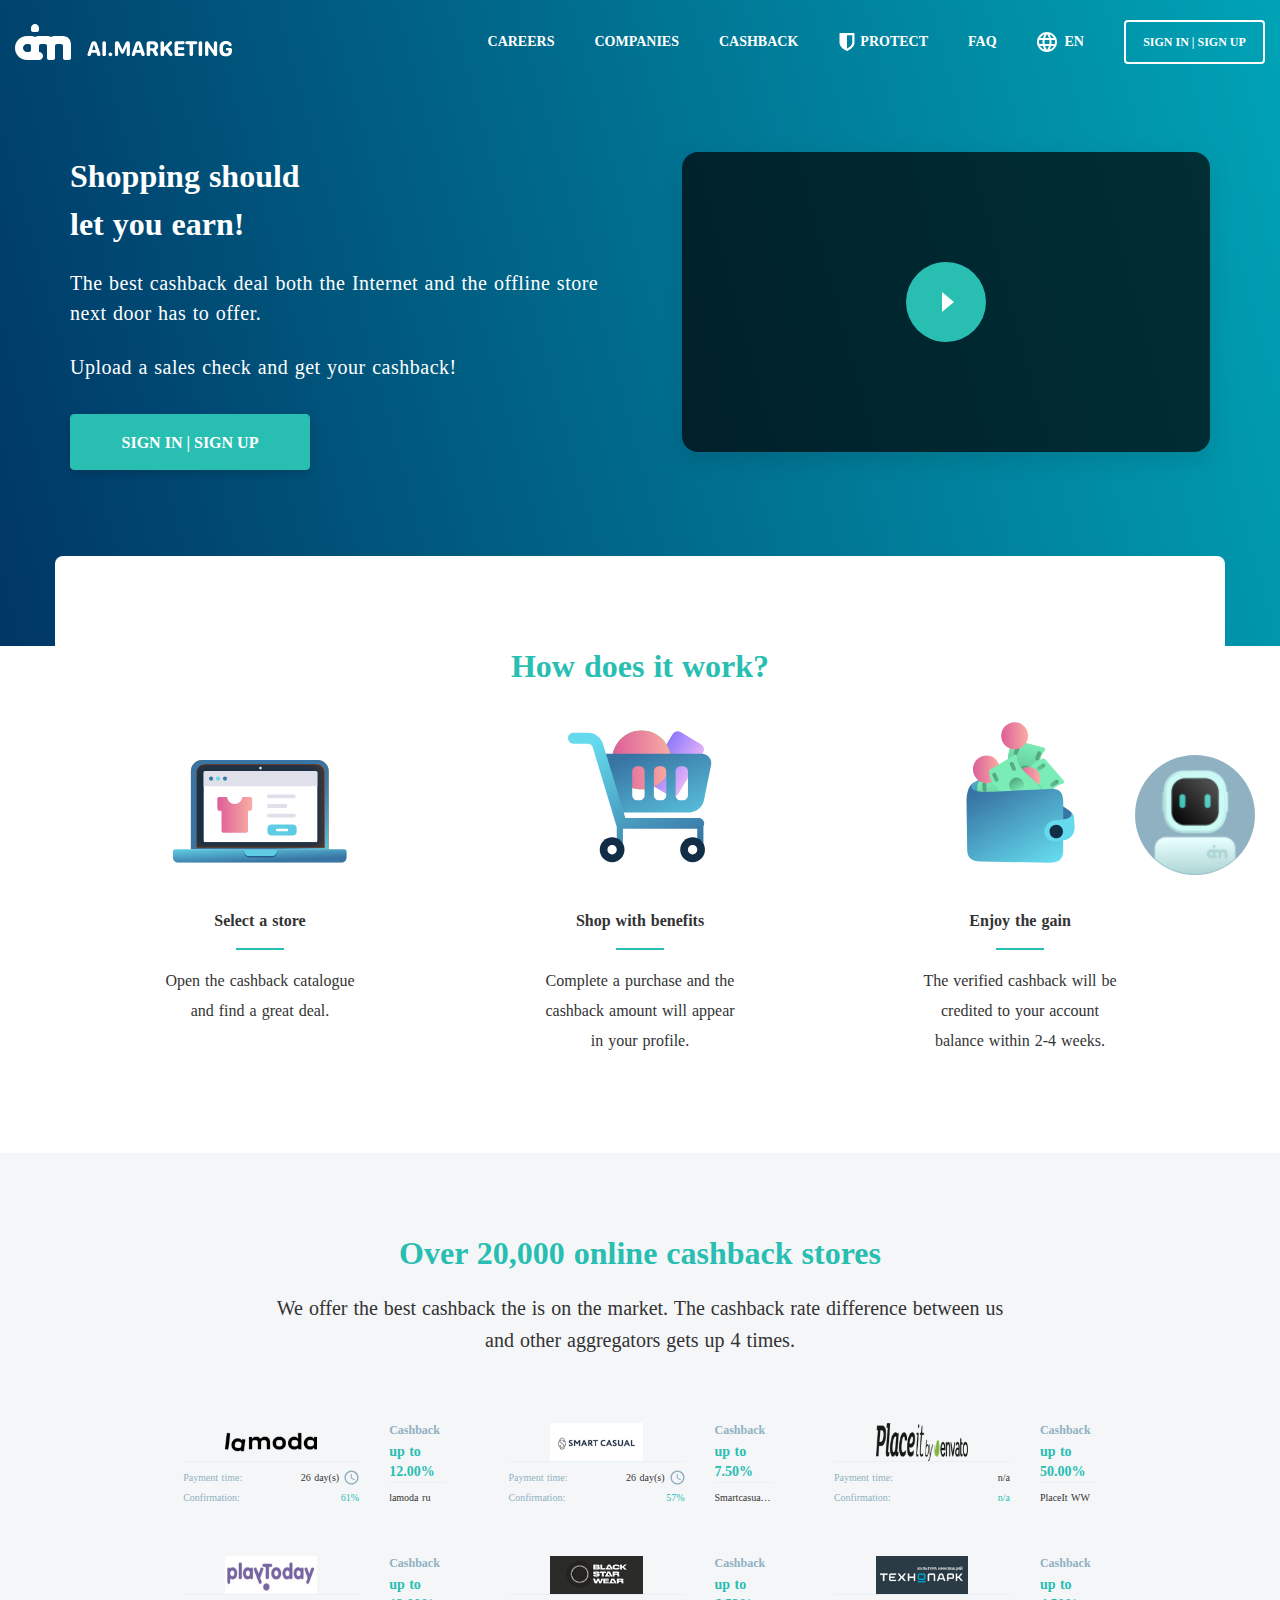
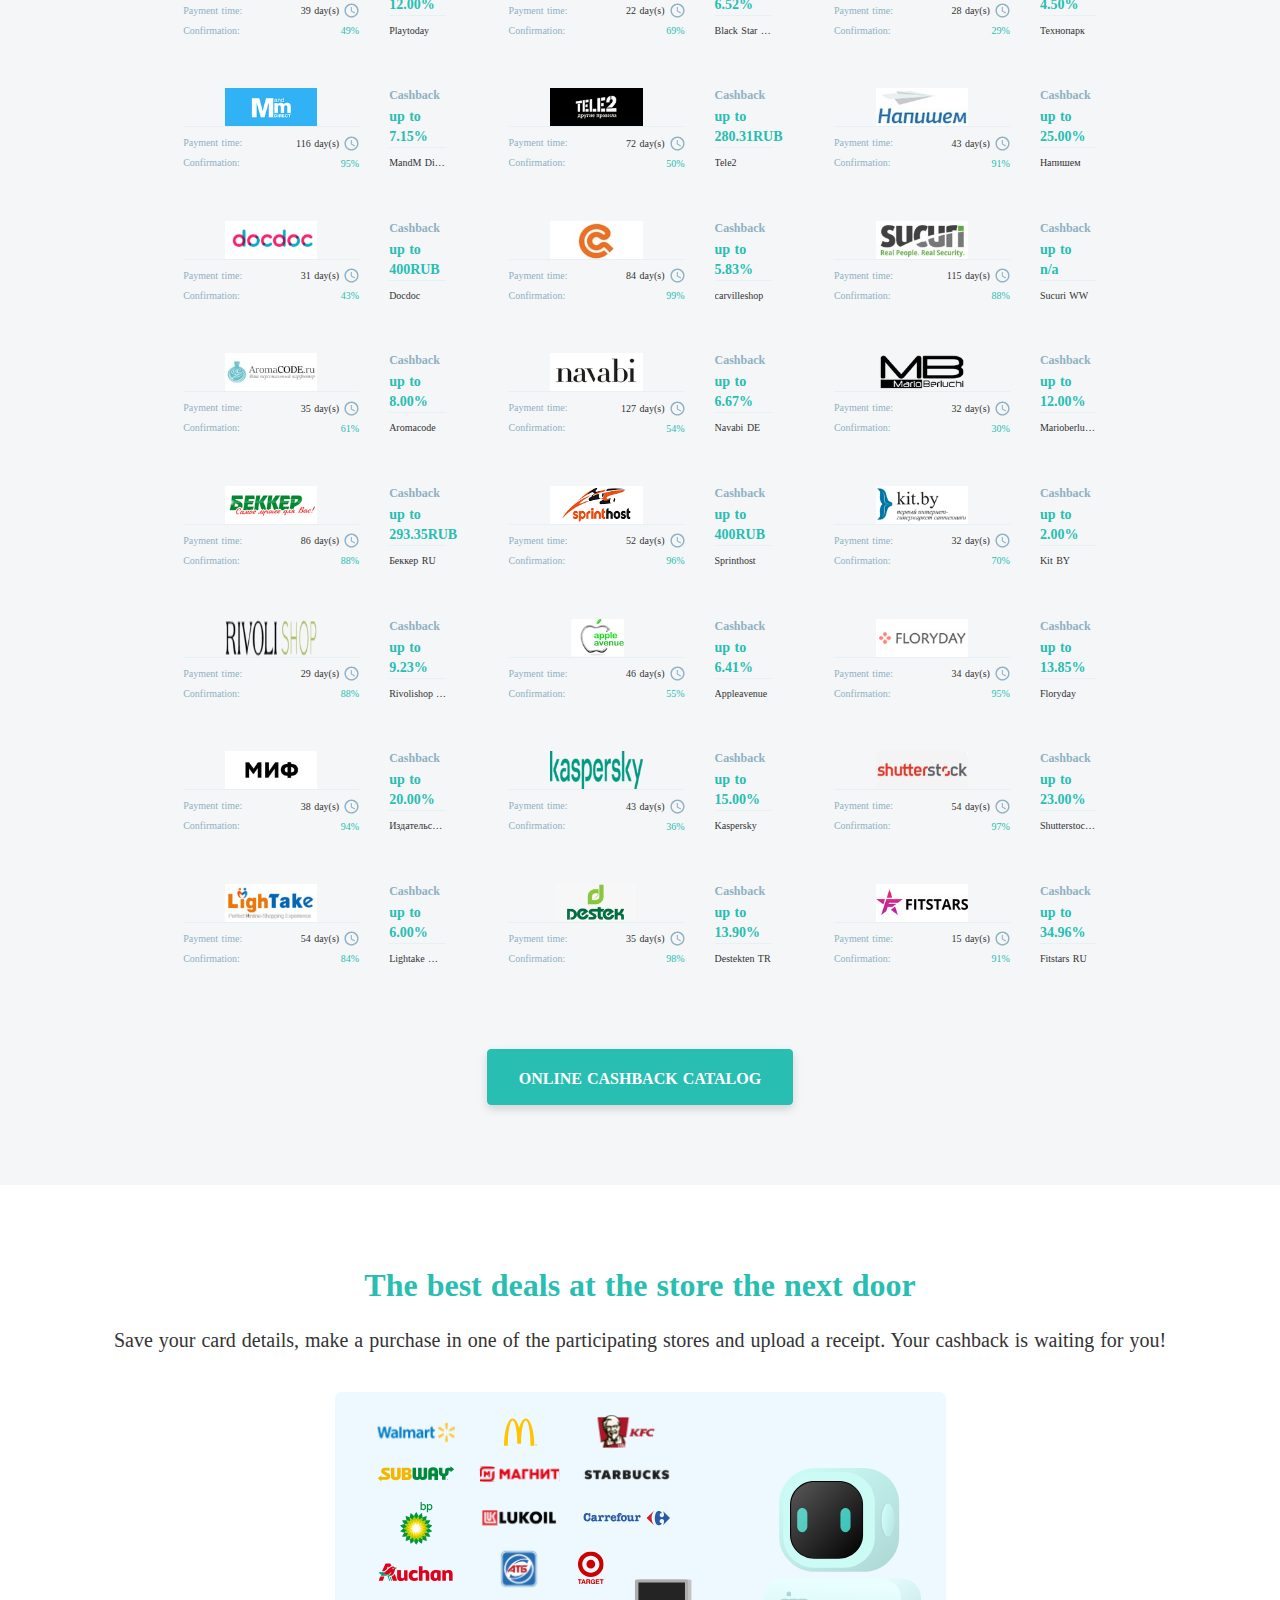
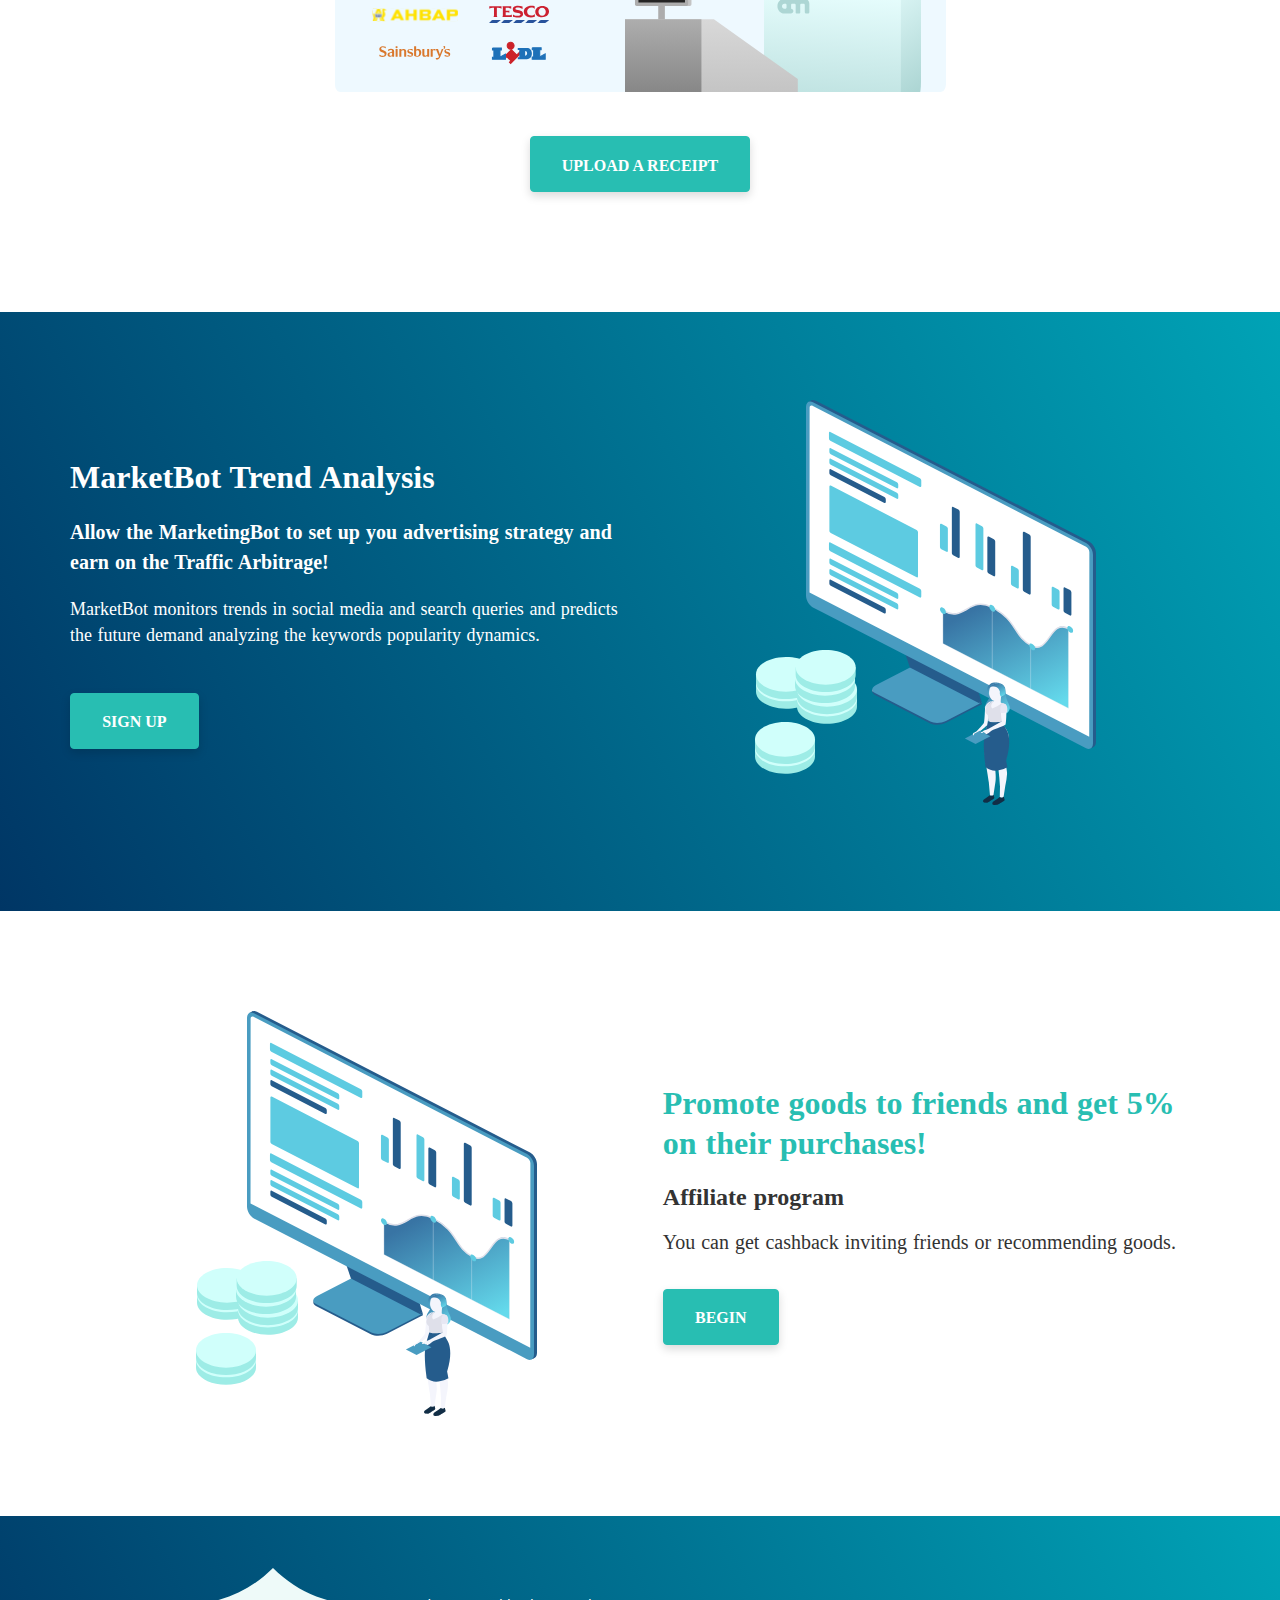
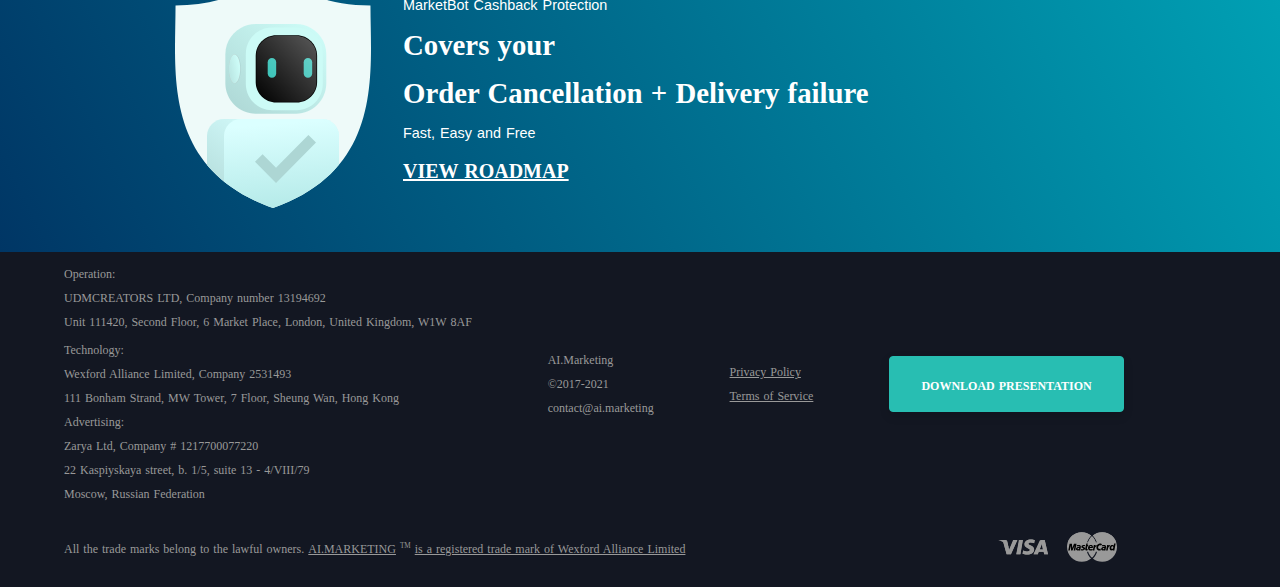
